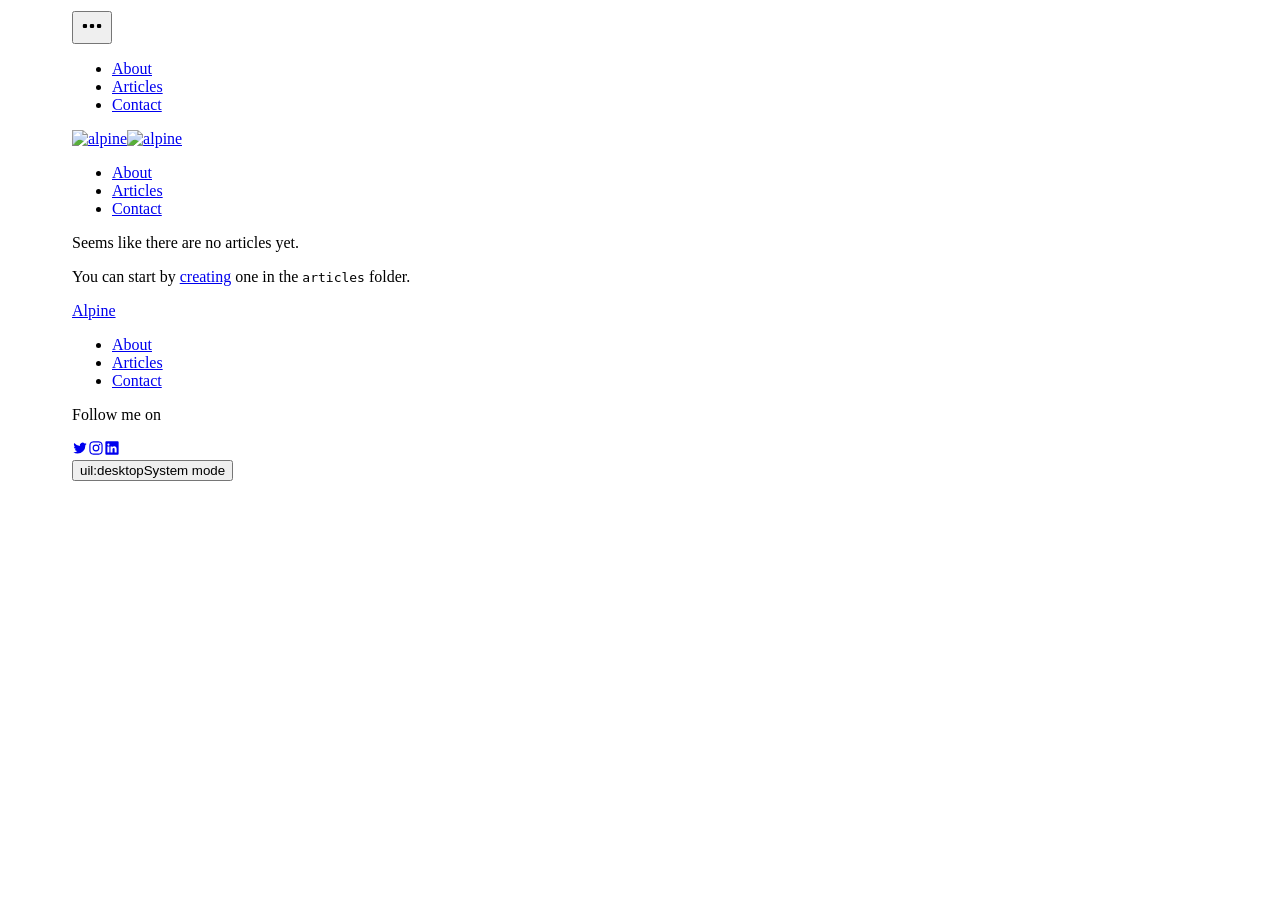
==== articles/index.html @ 595b664c "Deploying to gh-pages from @ NYT92/nyt92-blog@f81ff44492c9b0be1304a01fb193e4f6da4c3425 🚀" ====
<!DOCTYPE html>
<html lang="en">
<head><meta charset="utf-8">
<title>Articles</title>
<meta name="viewport" content="width=device-width, initial-scale=1">
<meta name="twitter:card" content="summary_large_image">
<meta name="description" content="The minimalist blog theme">
<meta property="og:description" content="The minimalist blog theme">
<meta property="og:image" content="/social-card-preview.png">
<meta property="og:image:width" content="400">
<meta property="og:image:height" content="300">
<meta property="og:image:alt" content="An image showcasing my project.">
<meta property="og:title" content="Articles"><link rel="preload" as="fetch" crossorigin="anonymous" href="/articles/_payload.json"><style id="pinceau-theme">@media { :root {--pinceau-mq: initial; --alpine-readableLine: 68ch;--alpine-backdrop-backgroundColor: #f4f4f5b3;--prose-code-inline-padding: 0.2rem 0.375rem 0.2rem 0.375rem;--prose-code-block-backdropFilter: contrast(1);--prose-code-block-border-style: solid;--prose-code-block-border-width: 1px;--prose-tbody-tr-borderBottom-style: dashed;--prose-tbody-tr-borderBottom-width: 1px;--prose-th-textAlign: inherit;--prose-thead-borderBottom-style: solid;--prose-thead-borderBottom-width: 1px;--prose-thead-border-style: solid;--prose-thead-border-width: 0px;--prose-table-textAlign: start;--prose-hr-width: 1px;--prose-hr-style: solid;--prose-li-listStylePosition: outside;--prose-ol-li-markerColor: currentColor;--prose-ol-paddingInlineStart: 21px;--prose-ol-listStyleType: decimal;--prose-ul-li-markerColor: currentColor;--prose-ul-paddingInlineStart: 21px;--prose-ul-listStyleType: disc;--prose-blockquote-border-style: solid;--prose-blockquote-border-width: 4px;--prose-blockquote-quotes: '201C' '201D' '2018' '2019';--prose-blockquote-paddingInlineStart: 24px;--prose-a-code-color-hover: currentColor;--prose-a-code-color-static: currentColor;--prose-a-hasCode-borderBottom: none;--prose-a-border-distance: 2px;--prose-a-border-color-hover: currentColor;--prose-a-border-color-static: currentColor;--prose-a-border-style-hover: solid;--prose-a-border-style-static: dashed;--prose-a-border-width: 1px;--prose-a-color-static: inherit;--prose-a-textDecoration: none;--prose-h6-margin: 3rem 0 2rem;--prose-h5-margin: 3rem 0 2rem;--prose-h4-margin: 3rem 0 2rem;--prose-h3-margin: 3rem 0 2rem;--prose-h2-margin: 3rem 0 2rem;--prose-h1-margin: 0 0 2rem;--prose-p-fontSize: 18px;--typography-lead-loose: 2;--typography-lead-relaxed: 1.625;--typography-lead-normal: 1.5;--typography-lead-snug: 1.375;--typography-lead-tight: 1.25;--typography-lead-none: 1;--typography-lead-10: 2.5rem;--typography-lead-9: 2.25rem;--typography-lead-8: 2rem;--typography-lead-7: 1.75rem;--typography-lead-6: 1.5rem;--typography-lead-5: 1.25rem;--typography-lead-4: 1rem;--typography-lead-3: .75rem;--typography-lead-2: .5rem;--typography-lead-1: .025rem;--typography-fontWeight-black: 900;--typography-fontWeight-extrabold: 800;--typography-fontWeight-bold: 700;--typography-fontWeight-semibold: 600;--typography-fontWeight-medium: 500;--typography-fontWeight-normal: 400;--typography-fontWeight-light: 300;--typography-fontWeight-extralight: 200;--typography-fontWeight-thin: 100;--typography-fontSize-9xl: 128px;--typography-fontSize-8xl: 96px;--typography-fontSize-7xl: 72px;--typography-fontSize-6xl: 60px;--typography-fontSize-5xl: 48px;--typography-fontSize-4xl: 36px;--typography-fontSize-3xl: 30px;--typography-fontSize-2xl: 24px;--typography-fontSize-xl: 20px;--typography-fontSize-lg: 18px;--typography-fontSize-base: 16px;--typography-fontSize-sm: 14px;--typography-fontSize-xs: 12px;--typography-letterSpacing-wide: 0.025em;--typography-letterSpacing-tight: -0.025em;--typography-verticalMargin-base: 24px;--typography-verticalMargin-sm: 16px;--elements-border-secondary-hover: [object Object];--elements-backdrop-background: #fffc;--elements-backdrop-filter: saturate(200%) blur(20px);--elements-container-maxWidth: 64rem;--lead-loose: 2;--lead-relaxed: 1.625;--lead-normal: 1.5;--lead-snug: 1.375;--lead-tight: 1.25;--lead-none: 1;--lead-10: 2.5rem;--lead-9: 2.25rem;--lead-8: 2rem;--lead-7: 1.75rem;--lead-6: 1.5rem;--lead-5: 1.25rem;--lead-4: 1rem;--lead-3: .75rem;--lead-2: .5rem;--lead-1: .025rem;--letterSpacing-widest: 0.1em;--letterSpacing-wider: 0.05em;--letterSpacing-wide: 0.025em;--letterSpacing-normal: 0em;--letterSpacing-tight: -0.025em;--letterSpacing-tighter: -0.05em;--fontSize-9xl: 8rem;--fontSize-8xl: 6rem;--fontSize-7xl: 4.5rem;--fontSize-6xl: 3.75rem;--fontSize-5xl: 3rem;--fontSize-4xl: 2.25rem;--fontSize-3xl: 1.875rem;--fontSize-2xl: 1.5rem;--fontSize-xl: 1.25rem;--fontSize-lg: 1.125rem;--fontSize-base: 1rem;--fontSize-sm: 0.875rem;--fontSize-xs: 0.75rem;--fontWeight-black: 900;--fontWeight-extrabold: 800;--fontWeight-bold: 700;--fontWeight-semibold: 600;--fontWeight-medium: 500;--fontWeight-normal: 400;--fontWeight-light: 300;--fontWeight-extralight: 200;--fontWeight-thin: 100;--font-mono: ui-monospace, SFMono-Regular, Menlo, Monaco, Consolas, Liberation Mono, Courier New, monospace;--font-serif: ui-serif, Georgia, Cambria, Times New Roman, Times, serif;--font-sans: ui-sans-serif, system-ui, -apple-system, BlinkMacSystemFont, Segoe UI, Roboto, Helvetica Neue, Arial, Noto Sans, sans-serif, Apple Color Emoji, Segoe UI Emoji, Segoe UI Symbol, Noto Color Emoji;--opacity-total: 1;--opacity-high: 0.8;--opacity-medium: 0.5;--opacity-soft: 0.3;--opacity-light: 0.15;--opacity-bright: 0.1;--opacity-noOpacity: 0;--borderWidth-lg: 3px;--borderWidth-md: 2px;--borderWidth-sm: 1px;--borderWidth-noBorder: 0;--space-rem-875: 0.875rem;--space-rem-625: 0.625rem;--space-rem-375: 0.375rem;--space-rem-125: 0.125rem;--space-px: 1px;--space-128: 32rem;--space-96: 24rem;--space-80: 20rem;--space-72: 18rem;--space-64: 16rem;--space-60: 15rem;--space-56: 14rem;--space-52: 13rem;--space-48: 12rem;--space-44: 11rem;--space-40: 10rem;--space-36: 9rem;--space-32: 8rem;--space-28: 7rem;--space-24: 6rem;--space-20: 5rem;--space-16: 4rem;--space-14: 3.5rem;--space-12: 3rem;--space-11: 2.75rem;--space-10: 2.5rem;--space-9: 2.25rem;--space-8: 2rem;--space-7: 1.75rem;--space-6: 1.5rem;--space-5: 1.25rem;--space-4: 1rem;--space-3: 0.75rem;--space-2: 0.5rem;--space-1: 0.25rem;--space-0: 0px;--size-full: 100%;--size-7xl: 80rem;--size-6xl: 72rem;--size-5xl: 64rem;--size-4xl: 56rem;--size-3xl: 48rem;--size-2xl: 42rem;--size-xl: 36rem;--size-lg: 32rem;--size-md: 28rem;--size-sm: 24rem;--size-xs: 20rem;--size-200: 200px;--size-104: 104px;--size-80: 80px;--size-64: 64px;--size-56: 56px;--size-48: 48px;--size-40: 40px;--size-32: 32px;--size-24: 24px;--size-20: 20px;--size-16: 16px;--size-12: 12px;--size-8: 8px;--size-6: 6px;--size-4: 4px;--size-2: 2px;--size-0: 0px;--radii-full: 9999px;--radii-3xl: 1.75rem;--radii-2xl: 1.5rem;--radii-xl: 1rem;--radii-lg: 0.75rem;--radii-md: 0.5rem;--radii-sm: 0.375rem;--radii-xs: 0.25rem;--radii-2xs: 0.125rem;--radii-none: 0px;--shadow-none: 0px 0px 0px 0px transparent;--shadow-lg: 0px 10px 15px -3px #000000, 0px 4px 6px -4px #000000;--shadow-md: 0px 4px 6px -1px #000000, 0px 2px 4px -2px #000000;--shadow-sm: 0px 1px 3px 0px #000000, 0px 1px 2px -1px #000000;--shadow-xs: 0px 1px 2px 0px #000000;--height-screen: 100vh;--width-screen: 100vw;--color-primary-900: #002e38;--color-primary-800: #005c70;--color-primary-700: #008aa9;--color-primary-600: #00b9e1;--color-primary-500: #1ad6ff;--color-primary-400: #40ddff;--color-primary-300: #66e4ff;--color-primary-200: #8deaff;--color-primary-100: #b3f1ff;--color-primary-50: #d9f8ff;--color-ruby-900: #380011;--color-ruby-800: #700021;--color-ruby-700: #a90032;--color-ruby-600: #e10043;--color-ruby-500: #ff1a5e;--color-ruby-400: #ff4079;--color-ruby-300: #ff6694;--color-ruby-200: #ff8dae;--color-ruby-100: #ffb3c9;--color-ruby-50: #ffd9e4;--color-pink-900: #380025;--color-pink-800: #70004b;--color-pink-700: #a90070;--color-pink-600: #e10095;--color-pink-500: #ff1ab2;--color-pink-400: #ff40bf;--color-pink-300: #ff66cc;--color-pink-200: #ff8dd8;--color-pink-100: #ffb3e5;--color-pink-50: #ffd9f2;--color-purple-900: #190038;--color-purple-800: #330070;--color-purple-700: #4c00a9;--color-purple-600: #6500e1;--color-purple-500: #811aff;--color-purple-400: #9640ff;--color-purple-300: #ab66ff;--color-purple-200: #c08dff;--color-purple-100: #d5b3ff;--color-purple-50: #ead9ff;--color-royalblue-900: #0b0531;--color-royalblue-800: #160a62;--color-royalblue-700: #211093;--color-royalblue-600: #2c15c4;--color-royalblue-500: #4127e8;--color-royalblue-400: #614bec;--color-royalblue-300: #806ff0;--color-royalblue-200: #a093f3;--color-royalblue-100: #c0b7f7;--color-royalblue-50: #dfdbfb;--color-indigoblue-900: #001238;--color-indigoblue-800: #002370;--color-indigoblue-700: #0035a9;--color-indigoblue-600: #0047e1;--color-indigoblue-500: #1a62ff;--color-indigoblue-400: #407cff;--color-indigoblue-300: #6696ff;--color-indigoblue-200: #8db0ff;--color-indigoblue-100: #b3cbff;--color-indigoblue-50: #d9e5ff;--color-blue-900: #002438;--color-blue-800: #004870;--color-blue-700: #006ca9;--color-blue-600: #0090e1;--color-blue-500: #1aadff;--color-blue-400: #40bbff;--color-blue-300: #66c8ff;--color-blue-200: #8dd6ff;--color-blue-100: #b3e4ff;--color-blue-50: #d9f1ff;--color-lightblue-900: #002e38;--color-lightblue-800: #005c70;--color-lightblue-700: #008aa9;--color-lightblue-600: #00b9e1;--color-lightblue-500: #1ad6ff;--color-lightblue-400: #40ddff;--color-lightblue-300: #66e4ff;--color-lightblue-200: #8deaff;--color-lightblue-100: #b3f1ff;--color-lightblue-50: #d9f8ff;--color-teal-900: #062a28;--color-teal-800: #0b544f;--color-teal-700: #117d77;--color-teal-600: #16a79e;--color-teal-500: #1cd1c6;--color-teal-400: #36e4da;--color-teal-300: #5fe9e1;--color-teal-200: #87efe9;--color-teal-100: #aff4f0;--color-teal-50: #d7faf8;--color-pear-900: #2a2b09;--color-pear-800: #545512;--color-pear-700: #7e801b;--color-pear-600: #a8aa24;--color-pear-500: #d0d32f;--color-pear-400: #d8da52;--color-pear-300: #e0e274;--color-pear-200: #e8e997;--color-pear-100: #eff0ba;--color-pear-50: #f7f8dc;--color-red-900: #380300;--color-red-800: #700700;--color-red-700: #a90a00;--color-red-600: #e10e00;--color-red-500: #ff281a;--color-red-400: #ff4c40;--color-red-300: #ff7066;--color-red-200: #ff948d;--color-red-100: #ffb7b3;--color-red-50: #ffdbd9;--color-orange-900: #381800;--color-orange-800: #702f00;--color-orange-700: #a94700;--color-orange-600: #e15e00;--color-orange-500: #ff7a1a;--color-orange-400: #ff9040;--color-orange-300: #ffa666;--color-orange-200: #ffbd8d;--color-orange-100: #ffd3b3;--color-orange-50: #ffe9d9;--color-yellow-900: #362b03;--color-yellow-800: #6d5605;--color-yellow-700: #a38108;--color-yellow-600: #daac0a;--color-yellow-500: #f5c828;--color-yellow-400: #f7d14c;--color-yellow-300: #f8da70;--color-yellow-200: #fae393;--color-yellow-100: #fcedb7;--color-yellow-50: #fdf6db;--color-green-900: #003f25;--color-green-800: #005e38;--color-green-700: #007e4a;--color-green-600: #009d5d;--color-green-500: #00bd6f;--color-green-400: #00dc82;--color-green-300: #30ffaa;--color-green-200: #83ffcc;--color-green-100: #acffdd;--color-green-50: #d6ffee;--color-gray-900: #18181B;--color-gray-800: #27272A;--color-gray-700: #3f3f46;--color-gray-600: #52525B;--color-gray-500: #71717A;--color-gray-400: #a1a1aa;--color-gray-300: #D4d4d8;--color-gray-200: #e4e4e7;--color-gray-100: #f4f4f5;--color-gray-50: #fafafa;--color-black: #0c0c0d;--color-white: #FFFFFF;--media-portrait: only screen and (orientation: portrait);--media-landscape: only screen and (orientation: landscape);--media-rm: (prefers-reduced-motion: reduce);--media-2xl: (min-width: 1536px);--media-xl: (min-width: 1280px);--media-lg: (min-width: 1024px);--media-md: (min-width: 768px);--media-sm: (min-width: 640px);--media-xs: (min-width: 475px);--alpine-body-color: var(--color-gray-800);--alpine-body-backgroundColor: var(--color-white);--prose-code-inline-fontWeight: var(--typography-fontWeight-normal);--prose-code-inline-fontSize: var(--typography-fontSize-sm);--prose-code-inline-borderRadius: var(--radii-xs);--prose-code-block-pre-padding: var(--typography-verticalMargin-sm);--prose-code-block-margin: var(--typography-verticalMargin-base) 0;--prose-code-block-fontSize: var(--typography-fontSize-sm);--prose-tbody-code-inline-fontSize: var(--typography-fontSize-sm);--prose-tbody-td-padding: var(--typography-verticalMargin-sm);--prose-th-fontWeight: var(--typography-fontWeight-semibold);--prose-th-padding: 0 var(--typography-verticalMargin-sm) var(--typography-verticalMargin-sm) var(--typography-verticalMargin-sm);--prose-table-lineHeight: var(--typography-lead-6);--prose-table-fontSize: var(--typography-fontSize-sm);--prose-table-margin: var(--typography-verticalMargin-base) 0;--prose-hr-margin: var(--typography-verticalMargin-base) 0;--prose-li-margin: var(--typography-verticalMargin-sm) 0;--prose-ol-margin: var(--typography-verticalMargin-base) 0;--prose-ul-margin: var(--typography-verticalMargin-base) 0;--prose-blockquote-margin: var(--typography-verticalMargin-base) 0;--prose-a-code-border-style: var(--prose-a-border-style-static);--prose-a-code-border-width: var(--prose-a-border-width);--prose-a-fontWeight: var(--typography-fontWeight-medium);--prose-img-margin: var(--typography-verticalMargin-base) 0;--prose-strong-fontWeight: var(--typography-fontWeight-semibold);--prose-h6-iconSize: var(--typography-fontSize-base);--prose-h6-fontWeight: var(--typography-fontWeight-semibold);--prose-h6-lineHeight: var(--typography-lead-normal);--prose-h6-fontSize: var(--typography-fontSize-lg);--prose-h5-iconSize: var(--typography-fontSize-lg);--prose-h5-fontWeight: var(--typography-fontWeight-semibold);--prose-h5-lineHeight: var(--typography-lead-snug);--prose-h5-fontSize: var(--typography-fontSize-xl);--prose-h4-iconSize: var(--typography-fontSize-lg);--prose-h4-letterSpacing: var(--typography-letterSpacing-tight);--prose-h4-fontWeight: var(--typography-fontWeight-semibold);--prose-h4-lineHeight: var(--typography-lead-snug);--prose-h4-fontSize: var(--typography-fontSize-2xl);--prose-h3-iconSize: var(--typography-fontSize-xl);--prose-h3-letterSpacing: var(--typography-letterSpacing-tight);--prose-h3-fontWeight: var(--typography-fontWeight-semibold);--prose-h3-lineHeight: var(--typography-lead-snug);--prose-h3-fontSize: var(--typography-fontSize-3xl);--prose-h2-iconSize: var(--typography-fontSize-2xl);--prose-h2-letterSpacing: var(--typography-letterSpacing-tight);--prose-h2-fontWeight: var(--typography-fontWeight-semibold);--prose-h2-lineHeight: var(--typography-lead-tight);--prose-h2-fontSize: var(--typography-fontSize-4xl);--prose-h1-iconSize: var(--typography-fontSize-3xl);--prose-h1-letterSpacing: var(--typography-letterSpacing-tight);--prose-h1-fontWeight: var(--typography-fontWeight-bold);--prose-h1-lineHeight: var(--typography-lead-tight);--prose-h1-fontSize: var(--typography-fontSize-5xl);--prose-p-br-margin: var(--typography-verticalMargin-base) 0 0 0;--prose-p-margin: var(--typography-verticalMargin-base) 0;--prose-p-lineHeight: var(--typography-lead-normal);--typography-color-primary-900: var(--color-primary-900);--typography-color-primary-800: var(--color-primary-800);--typography-color-primary-700: var(--color-primary-700);--typography-color-primary-600: var(--color-primary-600);--typography-color-primary-500: var(--color-primary-500);--typography-color-primary-400: var(--color-primary-400);--typography-color-primary-300: var(--color-primary-300);--typography-color-primary-200: var(--color-primary-200);--typography-color-primary-100: var(--color-primary-100);--typography-color-primary-50: var(--color-primary-50);--typography-font-code: var(--font-mono);--typography-font-body: var(--font-sans);--typography-font-display: var(--font-sans);--typography-body-backgroundColor: var(--color-white);--typography-body-color: var(--color-black);--elements-state-danger-borderColor-secondary: var(--color-red-200);--elements-state-danger-borderColor-primary: var(--color-red-100);--elements-state-danger-backgroundColor-secondary: var(--color-red-100);--elements-state-danger-backgroundColor-primary: var(--color-red-50);--elements-state-danger-color-secondary: var(--color-red-600);--elements-state-danger-color-primary: var(--color-red-500);--elements-state-warning-borderColor-secondary: var(--color-yellow-200);--elements-state-warning-borderColor-primary: var(--color-yellow-100);--elements-state-warning-backgroundColor-secondary: var(--color-yellow-100);--elements-state-warning-backgroundColor-primary: var(--color-yellow-50);--elements-state-warning-color-secondary: var(--color-yellow-700);--elements-state-warning-color-primary: var(--color-yellow-600);--elements-state-success-borderColor-secondary: var(--color-green-200);--elements-state-success-borderColor-primary: var(--color-green-100);--elements-state-success-backgroundColor-secondary: var(--color-green-100);--elements-state-success-backgroundColor-primary: var(--color-green-50);--elements-state-success-color-secondary: var(--color-green-600);--elements-state-success-color-primary: var(--color-green-500);--elements-state-info-borderColor-secondary: var(--color-blue-200);--elements-state-info-borderColor-primary: var(--color-blue-100);--elements-state-info-backgroundColor-secondary: var(--color-blue-100);--elements-state-info-backgroundColor-primary: var(--color-blue-50);--elements-state-info-color-secondary: var(--color-blue-600);--elements-state-info-color-primary: var(--color-blue-500);--elements-state-primary-borderColor-secondary: var(--color-primary-200);--elements-state-primary-borderColor-primary: var(--color-primary-100);--elements-state-primary-backgroundColor-secondary: var(--color-primary-100);--elements-state-primary-backgroundColor-primary: var(--color-primary-50);--elements-state-primary-color-secondary: var(--color-primary-700);--elements-state-primary-color-primary: var(--color-primary-600);--elements-surface-secondary-backgroundColor: var(--color-gray-200);--elements-surface-primary-backgroundColor: var(--color-gray-100);--elements-surface-background-base: var(--color-gray-100);--elements-border-secondary-static: var(--color-gray-200);--elements-border-primary-hover: var(--color-gray-200);--elements-border-primary-static: var(--color-gray-100);--elements-container-padding-md: var(--space-16);--elements-container-padding-sm: var(--space-12);--elements-container-padding-xs: var(--space-8);--elements-container-padding-mobile: var(--space-6);--elements-text-secondary-color-hover: var(--color-gray-700);--elements-text-secondary-color-static: var(--color-gray-500);--elements-text-primary-color-static: var(--color-gray-900);--text-6xl-lineHeight: var(--lead-none);--text-6xl-fontSize: var(--fontSize-6xl);--text-5xl-lineHeight: var(--lead-none);--text-5xl-fontSize: var(--fontSize-5xl);--text-4xl-lineHeight: var(--lead-10);--text-4xl-fontSize: var(--fontSize-4xl);--text-3xl-lineHeight: var(--lead-9);--text-3xl-fontSize: var(--fontSize-3xl);--text-2xl-lineHeight: var(--lead-8);--text-2xl-fontSize: var(--fontSize-2xl);--text-xl-lineHeight: var(--lead-7);--text-xl-fontSize: var(--fontSize-xl);--text-lg-lineHeight: var(--lead-7);--text-lg-fontSize: var(--fontSize-lg);--text-base-lineHeight: var(--lead-6);--text-base-fontSize: var(--fontSize-base);--text-sm-lineHeight: var(--lead-5);--text-sm-fontSize: var(--fontSize-sm);--text-xs-lineHeight: var(--lead-4);--text-xs-fontSize: var(--fontSize-xs);--shadow-2xl: 0px 25px 50px -12px var(--color-gray-900);--shadow-xl: 0px 20px 25px -5px var(--color-gray-400), 0px 8px 10px -6px #000000;--color-secondary-900: var(--color-gray-900);--color-secondary-800: var(--color-gray-800);--color-secondary-700: var(--color-gray-700);--color-secondary-600: var(--color-gray-600);--color-secondary-500: var(--color-gray-500);--color-secondary-400: var(--color-gray-400);--color-secondary-300: var(--color-gray-300);--color-secondary-200: var(--color-gray-200);--color-secondary-100: var(--color-gray-100);--color-secondary-50: var(--color-gray-50);--prose-a-code-background-hover: var(--typography-color-primary-50);--prose-a-code-border-color-hover: var(--typography-color-primary-500);--prose-a-color-hover: var(--typography-color-primary-500);--typography-color-secondary-900: var(--color-secondary-900);--typography-color-secondary-800: var(--color-secondary-800);--typography-color-secondary-700: var(--color-secondary-700);--typography-color-secondary-600: var(--color-secondary-600);--typography-color-secondary-500: var(--color-secondary-500);--typography-color-secondary-400: var(--color-secondary-400);--typography-color-secondary-300: var(--color-secondary-300);--typography-color-secondary-200: var(--color-secondary-200);--typography-color-secondary-100: var(--color-secondary-100);--typography-color-secondary-50: var(--color-secondary-50);--prose-code-inline-backgroundColor: var(--typography-color-secondary-100);--prose-code-inline-color: var(--typography-color-secondary-700);--prose-code-block-backgroundColor: var(--typography-color-secondary-100);--prose-code-block-color: var(--typography-color-secondary-700);--prose-code-block-border-color: var(--typography-color-secondary-200);--prose-tbody-tr-borderBottom-color: var(--typography-color-secondary-200);--prose-th-color: var(--typography-color-secondary-600);--prose-thead-borderBottom-color: var(--typography-color-secondary-200);--prose-thead-border-color: var(--typography-color-secondary-300);--prose-hr-color: var(--typography-color-secondary-200);--prose-blockquote-border-color: var(--typography-color-secondary-200);--prose-blockquote-color: var(--typography-color-secondary-500);--prose-a-code-border-color-static: var(--typography-color-secondary-400); } }@media { :root.dark {--pinceau-mq: dark; --alpine-backdrop-backgroundColor: #18181bb3;--prose-code-block-backdropFilter: contrast(1);--prose-ol-li-markerColor: currentColor;--prose-ul-li-markerColor: currentColor;--prose-a-code-color-hover: currentColor;--prose-a-code-color-static: currentColor;--prose-a-border-color-hover: currentColor;--prose-a-border-color-static: currentColor;--prose-a-color-static: inherit;--elements-backdrop-background: #0c0d0ccc;--alpine-body-color: var(--color-gray-200);--alpine-body-backgroundColor: var(--color-black);--typography-body-backgroundColor: var(--color-black);--typography-body-color: var(--color-white);--elements-state-danger-borderColor-secondary: var(--color-red-700);--elements-state-danger-borderColor-primary: var(--color-red-800);--elements-state-danger-backgroundColor-secondary: var(--color-red-800);--elements-state-danger-backgroundColor-primary: var(--color-red-900);--elements-state-danger-color-secondary: var(--color-red-200);--elements-state-danger-color-primary: var(--color-red-300);--elements-state-warning-borderColor-secondary: var(--color-yellow-700);--elements-state-warning-borderColor-primary: var(--color-yellow-800);--elements-state-warning-backgroundColor-secondary: var(--color-yellow-800);--elements-state-warning-backgroundColor-primary: var(--color-yellow-900);--elements-state-warning-color-secondary: var(--color-yellow-200);--elements-state-warning-color-primary: var(--color-yellow-400);--elements-state-success-borderColor-secondary: var(--color-green-700);--elements-state-success-borderColor-primary: var(--color-green-800);--elements-state-success-backgroundColor-secondary: var(--color-green-800);--elements-state-success-backgroundColor-primary: var(--color-green-900);--elements-state-success-color-secondary: var(--color-green-200);--elements-state-success-color-primary: var(--color-green-400);--elements-state-info-borderColor-secondary: var(--color-blue-700);--elements-state-info-borderColor-primary: var(--color-blue-800);--elements-state-info-backgroundColor-secondary: var(--color-blue-800);--elements-state-info-backgroundColor-primary: var(--color-blue-900);--elements-state-info-color-secondary: var(--color-blue-200);--elements-state-info-color-primary: var(--color-blue-400);--elements-state-primary-borderColor-secondary: var(--color-primary-700);--elements-state-primary-borderColor-primary: var(--color-primary-800);--elements-state-primary-backgroundColor-secondary: var(--color-primary-800);--elements-state-primary-backgroundColor-primary: var(--color-primary-900);--elements-state-primary-color-secondary: var(--color-primary-200);--elements-state-primary-color-primary: var(--color-primary-400);--elements-surface-secondary-backgroundColor: var(--color-gray-800);--elements-surface-primary-backgroundColor: var(--color-gray-900);--elements-surface-background-base: var(--color-gray-900);--elements-border-secondary-static: var(--color-gray-800);--elements-border-primary-hover: var(--color-gray-800);--elements-border-primary-static: var(--color-gray-900);--elements-text-secondary-color-hover: var(--color-gray-200);--elements-text-secondary-color-static: var(--color-gray-400);--elements-text-primary-color-static: var(--color-gray-50);--prose-a-code-background-hover: var(--typography-color-primary-900);--prose-a-code-border-color-hover: var(--typography-color-primary-600);--prose-a-color-hover: var(--typography-color-primary-400);--prose-code-inline-backgroundColor: var(--typography-color-secondary-800);--prose-code-inline-color: var(--typography-color-secondary-200);--prose-code-block-backgroundColor: var(--typography-color-secondary-900);--prose-code-block-color: var(--typography-color-secondary-200);--prose-code-block-border-color: var(--typography-color-secondary-800);--prose-tbody-tr-borderBottom-color: var(--typography-color-secondary-800);--prose-th-color: var(--typography-color-secondary-400);--prose-thead-borderBottom-color: var(--typography-color-secondary-800);--prose-thead-border-color: var(--typography-color-secondary-600);--prose-hr-color: var(--typography-color-secondary-800);--prose-blockquote-border-color: var(--typography-color-secondary-700);--prose-blockquote-color: var(--typography-color-secondary-400);--prose-a-code-border-color-static: var(--typography-color-secondary-600); } }</style><style id="pinceau-runtime-hydratable">@media{.phy[--]{--puid:sjtDl_-v;}.pv-2b4LiJ{max-width:var(--elements-container-maxWidth);padding-left:var(--elements-container-padding-mobile);padding-right:var(--elements-container-padding-mobile);}@media (min-width: 475px){.pv-2b4LiJ{padding-left:var(--elements-container-padding-xs);padding-right:var(--elements-container-padding-xs);}}@media (min-width: 640px){.pv-2b4LiJ{padding-left:var(--elements-container-padding-sm);padding-right:var(--elements-container-padding-sm);}}@media (min-width: 768px){.pv-2b4LiJ{padding-left:var(--elements-container-padding-md);padding-right:var(--elements-container-padding-md);}}} </style><link rel="modulepreload" as="script" crossorigin href="/_nuxt/entry.087acca2.js"><link rel="preload" as="style" href="/_nuxt/entry.2b709d1c.css"><link rel="modulepreload" as="script" crossorigin href="/_nuxt/NuxtImg.f93beaf5.js"><link rel="modulepreload" as="script" crossorigin href="/_nuxt/document-driven.d41f32f4.js"><link rel="modulepreload" as="script" crossorigin href="/_nuxt/DocumentDrivenEmpty.b164e265.js"><link rel="modulepreload" as="script" crossorigin href="/_nuxt/ContentRenderer.288f48d2.js"><link rel="modulepreload" as="script" crossorigin href="/_nuxt/ContentRendererMarkdown.8aadd7ac.js"><link rel="modulepreload" as="script" crossorigin href="/_nuxt/DocumentDrivenNotFound.c9d8acd5.js"><link rel="preload" as="style" href="/_nuxt/DocumentDrivenNotFound.aa939160.css"><link rel="modulepreload" as="script" crossorigin href="/_nuxt/page.d63d601e.js"><link rel="modulepreload" as="script" crossorigin href="/_nuxt/ArticlesList.c713c415.js"><link rel="preload" as="style" href="/_nuxt/ArticlesList.e80b7ae7.css"><link rel="modulepreload" as="script" crossorigin href="/_nuxt/ArticlesListItem.11953e4e.js"><link rel="preload" as="style" href="/_nuxt/ArticlesListItem.ad08ebb7.css"><link rel="modulepreload" as="script" crossorigin href="/_nuxt/date.824a539b.js"><link rel="modulepreload" as="script" crossorigin href="/_nuxt/ProseA.49a6e621.js"><link rel="preload" as="style" href="/_nuxt/ProseA.baee409d.css"><link rel="modulepreload" as="script" crossorigin href="/_nuxt/ProseCodeInline.9369adcc.js"><link rel="preload" as="style" href="/_nuxt/ProseCodeInline.873c7ac7.css"><link rel="modulepreload" as="script" crossorigin href="/_nuxt/asyncData.33a478d1.js"><link rel="prefetch" as="style" href="/_nuxt/article.06aa1a19.css"><link rel="prefetch" as="script" crossorigin href="/_nuxt/article.9cc7c12f.js"><link rel="prefetch" as="script" crossorigin href="/_nuxt/default.3edde738.js"><link rel="prefetch" as="script" crossorigin href="/_nuxt/client-db.df5915a1.js"><link rel="prefetch" as="script" crossorigin href="/_nuxt/debug.daa4656d.js"><link rel="prefetch" as="style" href="/_nuxt/useStudio.a92b5f33.css"><link rel="prefetch" as="script" crossorigin href="/_nuxt/useStudio.a6c77cdc.js"><link rel="prefetch" as="style" href="/_nuxt/error-404.7910d5ca.css"><link rel="prefetch" as="script" crossorigin href="/_nuxt/error-404.27f7be10.js"><link rel="prefetch" as="style" href="/_nuxt/error-500.1db01289.css"><link rel="prefetch" as="script" crossorigin href="/_nuxt/error-500.722c6f3b.js"><link rel="stylesheet" href="/_nuxt/entry.2b709d1c.css"><link rel="stylesheet" href="/_nuxt/DocumentDrivenNotFound.aa939160.css"><link rel="stylesheet" href="/_nuxt/ArticlesList.e80b7ae7.css"><link rel="stylesheet" href="/_nuxt/ArticlesListItem.ad08ebb7.css"><link rel="stylesheet" href="/_nuxt/ProseA.baee409d.css"><link rel="stylesheet" href="/_nuxt/ProseCodeInline.873c7ac7.css"><script>"use strict";(()=>{const a=window,e=document.documentElement,m=["dark","light"],c=window.localStorage.getItem("nuxt-color-mode")||"system";let n=c==="system"?f():c;const l=e.getAttribute("data-color-mode-forced");l&&(n=l),i(n),a["__NUXT_COLOR_MODE__"]={preference:c,value:n,getColorScheme:f,addColorScheme:i,removeColorScheme:d};function i(o){const t=""+o+"",s="";e.classList?e.classList.add(t):e.className+=" "+t,s&&e.setAttribute("data-"+s,o)}function d(o){const t=""+o+"",s="";e.classList?e.classList.remove(t):e.className=e.className.replace(new RegExp(t,"g"),""),s&&e.removeAttribute("data-"+s)}function r(o){return a.matchMedia("(prefers-color-scheme"+o+")")}function f(){if(a.matchMedia&&r("").media!=="not all"){for(const o of m)if(r(":"+o).matches)return o}return"light"}})();
</script></head>
<body ><div id="__nuxt"><div class="container pv-2b4LiJ pc-sjtDl_ app-layout" data-v-93c22c3b data-v-6d327d86><!--[--><div class="nuxt-progress" style="width:0%;height:3px;opacity:0;background-size:Infinity% auto;" data-v-93c22c3b></div><header class="right" data-v-93c22c3b data-v-ebfd1e7c><div class="menu" data-v-ebfd1e7c><button aria-label="Navigation Menu" data-v-ebfd1e7c><svg width="24" height="24" viewBox="0 0 68 68" fill="currentColor" xmlns="http://www.w3.org/2000/svg" data-v-ebfd1e7c><path d="M8 34C8 32.1362 8 31.2044 8.30448 30.4693C8.71046 29.4892 9.48915 28.7105 10.4693 28.3045C11.2044 28 12.1362 28 14 28C15.8638 28 16.7956 28 17.5307 28.3045C18.5108 28.7105 19.2895 29.4892 19.6955 30.4693C20 31.2044 20 32.1362 20 34C20 35.8638 20 36.7956 19.6955 37.5307C19.2895 38.5108 18.5108 39.2895 17.5307 39.6955C16.7956 40 15.8638 40 14 40C12.1362 40 11.2044 40 10.4693 39.6955C9.48915 39.2895 8.71046 38.5108 8.30448 37.5307C8 36.7956 8 35.8638 8 34Z" data-v-ebfd1e7c></path><path d="M28 34C28 32.1362 28 31.2044 28.3045 30.4693C28.7105 29.4892 29.4892 28.7105 30.4693 28.3045C31.2044 28 32.1362 28 34 28C35.8638 28 36.7956 28 37.5307 28.3045C38.5108 28.7105 39.2895 29.4892 39.6955 30.4693C40 31.2044 40 32.1362 40 34C40 35.8638 40 36.7956 39.6955 37.5307C39.2895 38.5108 38.5108 39.2895 37.5307 39.6955C36.7956 40 35.8638 40 34 40C32.1362 40 31.2044 40 30.4693 39.6955C29.4892 39.2895 28.7105 38.5108 28.3045 37.5307C28 36.7956 28 35.8638 28 34Z" data-v-ebfd1e7c></path><path d="M48 34C48 32.1362 48 31.2044 48.3045 30.4693C48.7105 29.4892 49.4892 28.7105 50.4693 28.3045C51.2044 28 52.1362 28 54 28C55.8638 28 56.7956 28 57.5307 28.3045C58.5108 28.7105 59.2895 29.4892 59.6955 30.4693C60 31.2044 60 32.1362 60 34C60 35.8638 60 36.7956 59.6955 37.5307C59.2895 38.5108 58.5108 39.2895 57.5307 39.6955C56.7956 40 55.8638 40 54 40C52.1362 40 51.2044 40 50.4693 39.6955C49.4892 39.2895 48.7105 38.5108 48.3045 37.5307C48 36.7956 48 35.8638 48 34Z" data-v-ebfd1e7c></path></svg></button></div><div class="overlay" data-v-ebfd1e7c><nav data-v-ebfd1e7c data-v-47e45ff0><ul data-v-47e45ff0><!--[--><li data-v-47e45ff0><a href="/" class="" data-v-47e45ff0><span class="underline-fx" data-v-47e45ff0></span> About</a></li><li data-v-47e45ff0><a aria-current="page" href="/articles" class="router-link-active router-link-exact-active" data-v-47e45ff0><span class="underline-fx" data-v-47e45ff0></span> Articles</a></li><li data-v-47e45ff0><a href="/contact" class="" data-v-47e45ff0><span class="underline-fx" data-v-47e45ff0></span> Contact</a></li><!--]--></ul></nav></div><div class="logo" data-v-ebfd1e7c><a href="/" class="" data-v-ebfd1e7c><img src="/logo-dark.svg" class="dark-img" alt="alpine" width="89" height="31" data-v-ebfd1e7c><img src="/logo.svg" class="light-img" alt="alpine" width="89" height="31" data-v-ebfd1e7c></a></div><div class="main-nav" data-v-ebfd1e7c><nav data-v-ebfd1e7c data-v-47e45ff0><ul data-v-47e45ff0><!--[--><li data-v-47e45ff0><a href="/" class="" data-v-47e45ff0><span class="underline-fx" data-v-47e45ff0></span> About</a></li><li data-v-47e45ff0><a aria-current="page" href="/articles" class="router-link-active router-link-exact-active" data-v-47e45ff0><span class="underline-fx" data-v-47e45ff0></span> Articles</a></li><li data-v-47e45ff0><a href="/contact" class="" data-v-47e45ff0><span class="underline-fx" data-v-47e45ff0></span> Contact</a></li><!--]--></ul></nav></div></header><!--[--><div class="document-driven-page"><main><!--[--><div><div class="articles-list" data-v-685376b2><div class="featured" data-v-685376b2><article class="featured" data-v-685376b2 data-v-d0dd2caf><div class="image" data-v-d0dd2caf><!----><a href="/articles/get-started" class="" data-v-d0dd2caf><img src="/articles/get-started.webp" alt="Get started with Alpine" width="16" height="9" data-v-d0dd2caf></a></div><div class="content" data-v-d0dd2caf><a href="/articles/get-started" class="headline" data-v-d0dd2caf><h1 data-v-d0dd2caf>Get started with Alpine</h1></a><p class="description" data-v-d0dd2caf>Creating a blog with Alpine is a command away, as well as deploying to many platforms.</p><time data-v-d0dd2caf>August 23, 2022</time></div></article></div><div class="layout" data-v-685376b2><!--[--><article class="" data-v-685376b2 data-v-d0dd2caf><div class="image" data-v-d0dd2caf><!----><a href="/articles/configure" class="" data-v-d0dd2caf><img src="/articles/configure-alpine.webp" alt="Configure Alpine" width="16" height="9" data-v-d0dd2caf></a></div><div class="content" data-v-d0dd2caf><a href="/articles/configure" class="headline" data-v-d0dd2caf><h1 data-v-d0dd2caf>Configure Alpine</h1></a><p class="description" data-v-d0dd2caf>Learn how to configure Alpine with the app.config.ts file.</p><time data-v-d0dd2caf>August 23, 2022</time></div></article><article class="" data-v-685376b2 data-v-d0dd2caf><div class="image" data-v-d0dd2caf><!----><a href="/articles/write-articles" class="" data-v-d0dd2caf><img src="/articles/write-articles.webp" alt="Write Articles" width="16" height="9" data-v-d0dd2caf></a></div><div class="content" data-v-d0dd2caf><a href="/articles/write-articles" class="headline" data-v-d0dd2caf><h1 data-v-d0dd2caf>Write Articles</h1></a><p class="description" data-v-d0dd2caf>Writing Markdown articles in Alpine is straightforward.</p><time data-v-d0dd2caf>August 23, 2022</time></div></article><article class="" data-v-685376b2 data-v-d0dd2caf><div class="image" data-v-d0dd2caf><!----><a href="/articles/design-tokens" class="" data-v-d0dd2caf><img src="/articles/design-tokens.webp" alt="Customize Alpine" width="16" height="9" data-v-d0dd2caf></a></div><div class="content" data-v-d0dd2caf><a href="/articles/design-tokens" class="headline" data-v-d0dd2caf><h1 data-v-d0dd2caf>Customize Alpine</h1></a><p class="description" data-v-d0dd2caf>Leverage the tokens.config.ts to give your identity to Alpine.</p><time data-v-d0dd2caf>August 23, 2022</time></div></article><!--]--></div></div></div><!--]--></main></div><!--]--><footer class="center" data-v-93c22c3b data-v-d63b5c07><a href="https://www.github.com/nuxt-themes/alpine" rel="noopener noreferrer" class="credits" data-v-d63b5c07>Alpine</a><div class="navigation" data-v-d63b5c07><nav data-v-d63b5c07 data-v-47e45ff0><ul data-v-47e45ff0><!--[--><li data-v-47e45ff0><a href="/" class="" data-v-47e45ff0><span class="underline-fx" data-v-47e45ff0></span> About</a></li><li data-v-47e45ff0><a aria-current="page" href="/articles" class="router-link-active router-link-exact-active" data-v-47e45ff0><span class="underline-fx" data-v-47e45ff0></span> Articles</a></li><li data-v-47e45ff0><a href="/contact" class="" data-v-47e45ff0><span class="underline-fx" data-v-47e45ff0></span> Contact</a></li><!--]--></ul></nav></div><p class="message" data-v-d63b5c07>Follow me on</p><div class="icons" data-v-d63b5c07><div class="social" data-v-d63b5c07><!--[--><a href="https://twitter.com/nuxtlabs" rel="noopener noreferrer" target="_blank" title="nuxtlabs" aria-label="nuxtlabs" data-v-ddf2f94a><svg xmlns="http://www.w3.org/2000/svg" xmlns:xlink="http://www.w3.org/1999/xlink" aria-hidden="true" role="img" class="icon" data-v-ddf2f94a style="" width="1em" height="1em" viewBox="0 0 24 24" data-v-121c6e7d><path fill="currentColor" d="M22 5.8a8.49 8.49 0 0 1-2.36.64a4.13 4.13 0 0 0 1.81-2.27a8.21 8.21 0 0 1-2.61 1a4.1 4.1 0 0 0-7 3.74a11.64 11.64 0 0 1-8.45-4.29a4.16 4.16 0 0 0-.55 2.07a4.09 4.09 0 0 0 1.82 3.41a4.05 4.05 0 0 1-1.86-.51v.05a4.1 4.1 0 0 0 3.3 4a3.93 3.93 0 0 1-1.1.17a4.9 4.9 0 0 1-.77-.07a4.11 4.11 0 0 0 3.83 2.84A8.22 8.22 0 0 1 3 18.34a7.93 7.93 0 0 1-1-.06a11.57 11.57 0 0 0 6.29 1.85A11.59 11.59 0 0 0 20 8.45v-.53a8.43 8.43 0 0 0 2-2.12Z"/></svg></a><a href="https://instagram.com/atinuxt" rel="noopener noreferrer" target="_blank" title="atinuxt" aria-label="atinuxt" data-v-ddf2f94a><svg xmlns="http://www.w3.org/2000/svg" xmlns:xlink="http://www.w3.org/1999/xlink" aria-hidden="true" role="img" class="icon" data-v-ddf2f94a style="" width="1em" height="1em" viewBox="0 0 24 24" data-v-121c6e7d><path fill="currentColor" d="M17.34 5.46a1.2 1.2 0 1 0 1.2 1.2a1.2 1.2 0 0 0-1.2-1.2Zm4.6 2.42a7.59 7.59 0 0 0-.46-2.43a4.94 4.94 0 0 0-1.16-1.77a4.7 4.7 0 0 0-1.77-1.15a7.3 7.3 0 0 0-2.43-.47C15.06 2 14.72 2 12 2s-3.06 0-4.12.06a7.3 7.3 0 0 0-2.43.47a4.78 4.78 0 0 0-1.77 1.15a4.7 4.7 0 0 0-1.15 1.77a7.3 7.3 0 0 0-.47 2.43C2 8.94 2 9.28 2 12s0 3.06.06 4.12a7.3 7.3 0 0 0 .47 2.43a4.7 4.7 0 0 0 1.15 1.77a4.78 4.78 0 0 0 1.77 1.15a7.3 7.3 0 0 0 2.43.47C8.94 22 9.28 22 12 22s3.06 0 4.12-.06a7.3 7.3 0 0 0 2.43-.47a4.7 4.7 0 0 0 1.77-1.15a4.85 4.85 0 0 0 1.16-1.77a7.59 7.59 0 0 0 .46-2.43c0-1.06.06-1.4.06-4.12s0-3.06-.06-4.12ZM20.14 16a5.61 5.61 0 0 1-.34 1.86a3.06 3.06 0 0 1-.75 1.15a3.19 3.19 0 0 1-1.15.75a5.61 5.61 0 0 1-1.86.34c-1 .05-1.37.06-4 .06s-3 0-4-.06a5.73 5.73 0 0 1-1.94-.3a3.27 3.27 0 0 1-1.1-.75a3 3 0 0 1-.74-1.15a5.54 5.54 0 0 1-.4-1.9c0-1-.06-1.37-.06-4s0-3 .06-4a5.54 5.54 0 0 1 .35-1.9A3 3 0 0 1 5 5a3.14 3.14 0 0 1 1.1-.8A5.73 5.73 0 0 1 8 3.86c1 0 1.37-.06 4-.06s3 0 4 .06a5.61 5.61 0 0 1 1.86.34a3.06 3.06 0 0 1 1.19.8a3.06 3.06 0 0 1 .75 1.1a5.61 5.61 0 0 1 .34 1.9c.05 1 .06 1.37.06 4s-.01 3-.06 4ZM12 6.87A5.13 5.13 0 1 0 17.14 12A5.12 5.12 0 0 0 12 6.87Zm0 8.46A3.33 3.33 0 1 1 15.33 12A3.33 3.33 0 0 1 12 15.33Z"/></svg></a><a href="https://www.linkedin.com/company/nuxtlabs" rel="noopener noreferrer" target="_blank" title="LinkedIn" aria-label="LinkedIn" data-v-ddf2f94a><svg xmlns="http://www.w3.org/2000/svg" xmlns:xlink="http://www.w3.org/1999/xlink" aria-hidden="true" role="img" class="icon" data-v-ddf2f94a style="" width="1em" height="1em" viewBox="0 0 24 24" data-v-121c6e7d><path fill="currentColor" d="M20.47 2H3.53a1.45 1.45 0 0 0-1.47 1.43v17.14A1.45 1.45 0 0 0 3.53 22h16.94a1.45 1.45 0 0 0 1.47-1.43V3.43A1.45 1.45 0 0 0 20.47 2ZM8.09 18.74h-3v-9h3ZM6.59 8.48a1.56 1.56 0 1 1 0-3.12a1.57 1.57 0 1 1 0 3.12Zm12.32 10.26h-3v-4.83c0-1.21-.43-2-1.52-2A1.65 1.65 0 0 0 12.85 13a2 2 0 0 0-.1.73v5h-3v-9h3V11a3 3 0 0 1 2.71-1.5c2 0 3.45 1.29 3.45 4.06Z"/></svg></a><!--]--></div><div class="color-mode-switch" data-v-d63b5c07><button aria-label="Color Mode" data-v-d63b5c07 data-v-693a1e33><span data-v-693a1e33></span></button></div></div></footer><!--]--></div></div><script type="application/json" id="__NUXT_DATA__" data-ssr="true" data-src="/articles/_payload.json">[{"state":1,"_errors":79,"serverRendered":51,"path":7,"prerenderedAt":-1},["Reactive",2],{"$sdd-pages":3,"$sdd-surrounds":29,"$sdd-globals":47,"$scolor-mode":49,"$sdd-navigation":52,"$sicons":70},["ShallowRef",4],["ShallowReactive",5],{"/articles":6},{"_path":7,"_dir":8,"_draft":9,"_partial":9,"_locale":8,"_empty":9,"title":10,"description":8,"layout":11,"body":12,"_type":24,"_id":25,"_source":26,"_file":27,"_extension":28},"/articles","",false,"Articles","page",{"type":13,"children":14,"toc":21},"root",[15],{"type":16,"tag":17,"props":18,"children":20},"element","articles-list",{"path":19},"articles",[],{"title":8,"searchDepth":22,"depth":22,"links":23},2,[],"markdown","content:2.articles.md","content","2.articles.md","md",["ShallowRef",30],["ShallowReactive",31],{"/articles":32},[33,42],{"_path":34,"_dir":8,"_draft":9,"_partial":9,"_locale":8,"_empty":9,"title":35,"description":36,"layout":37,"head":38,"_type":24,"_id":40,"_source":26,"_file":41,"_extension":28},"/","About","An open source blog theme powered by Nuxt.","default",{"title":39},"Alpine","content:1.index.md","1.index.md",{"_path":43,"_dir":8,"_draft":9,"_partial":9,"_locale":8,"_empty":9,"title":44,"description":8,"layout":37,"_type":24,"_id":45,"_source":26,"_file":46,"_extension":28},"/contact","Contact","content:3.contact.md","3.contact.md",["ShallowRef",48],{},{"preference":50,"value":50,"unknown":51,"forced":9},"system",true,[53,54,69],{"title":35,"_path":34,"layout":37},{"title":10,"_path":7,"children":55,"layout":11},[56,60,63,66],{"title":57,"_path":58,"layout":59},"Get started with Alpine","/articles/get-started","article",{"title":61,"_path":62,"layout":59},"Configure Alpine","/articles/configure",{"title":64,"_path":65,"layout":59},"Write Articles","/articles/write-articles",{"title":67,"_path":68,"layout":59},"Customize Alpine","/articles/design-tokens",{"title":44,"_path":43,"layout":37},{"uil:twitter":71,"uil:instagram":75,"uil:linkedin":77},{"left":72,"top":72,"width":73,"height":73,"rotate":72,"vFlip":9,"hFlip":9,"body":74},0,24,"\u003Cpath fill=\"currentColor\" d=\"M22 5.8a8.49 8.49 0 0 1-2.36.64a4.13 4.13 0 0 0 1.81-2.27a8.21 8.21 0 0 1-2.61 1a4.1 4.1 0 0 0-7 3.74a11.64 11.64 0 0 1-8.45-4.29a4.16 4.16 0 0 0-.55 2.07a4.09 4.09 0 0 0 1.82 3.41a4.05 4.05 0 0 1-1.86-.51v.05a4.1 4.1 0 0 0 3.3 4a3.93 3.93 0 0 1-1.1.17a4.9 4.9 0 0 1-.77-.07a4.11 4.11 0 0 0 3.83 2.84A8.22 8.22 0 0 1 3 18.34a7.93 7.93 0 0 1-1-.06a11.57 11.57 0 0 0 6.29 1.85A11.59 11.59 0 0 0 20 8.45v-.53a8.43 8.43 0 0 0 2-2.12Z\"/>",{"left":72,"top":72,"width":73,"height":73,"rotate":72,"vFlip":9,"hFlip":9,"body":76},"\u003Cpath fill=\"currentColor\" d=\"M17.34 5.46a1.2 1.2 0 1 0 1.2 1.2a1.2 1.2 0 0 0-1.2-1.2Zm4.6 2.42a7.59 7.59 0 0 0-.46-2.43a4.94 4.94 0 0 0-1.16-1.77a4.7 4.7 0 0 0-1.77-1.15a7.3 7.3 0 0 0-2.43-.47C15.06 2 14.72 2 12 2s-3.06 0-4.12.06a7.3 7.3 0 0 0-2.43.47a4.78 4.78 0 0 0-1.77 1.15a4.7 4.7 0 0 0-1.15 1.77a7.3 7.3 0 0 0-.47 2.43C2 8.94 2 9.28 2 12s0 3.06.06 4.12a7.3 7.3 0 0 0 .47 2.43a4.7 4.7 0 0 0 1.15 1.77a4.78 4.78 0 0 0 1.77 1.15a7.3 7.3 0 0 0 2.43.47C8.94 22 9.28 22 12 22s3.06 0 4.12-.06a7.3 7.3 0 0 0 2.43-.47a4.7 4.7 0 0 0 1.77-1.15a4.85 4.85 0 0 0 1.16-1.77a7.59 7.59 0 0 0 .46-2.43c0-1.06.06-1.4.06-4.12s0-3.06-.06-4.12ZM20.14 16a5.61 5.61 0 0 1-.34 1.86a3.06 3.06 0 0 1-.75 1.15a3.19 3.19 0 0 1-1.15.75a5.61 5.61 0 0 1-1.86.34c-1 .05-1.37.06-4 .06s-3 0-4-.06a5.73 5.73 0 0 1-1.94-.3a3.27 3.27 0 0 1-1.1-.75a3 3 0 0 1-.74-1.15a5.54 5.54 0 0 1-.4-1.9c0-1-.06-1.37-.06-4s0-3 .06-4a5.54 5.54 0 0 1 .35-1.9A3 3 0 0 1 5 5a3.14 3.14 0 0 1 1.1-.8A5.73 5.73 0 0 1 8 3.86c1 0 1.37-.06 4-.06s3 0 4 .06a5.61 5.61 0 0 1 1.86.34a3.06 3.06 0 0 1 1.19.8a3.06 3.06 0 0 1 .75 1.1a5.61 5.61 0 0 1 .34 1.9c.05 1 .06 1.37.06 4s-.01 3-.06 4ZM12 6.87A5.13 5.13 0 1 0 17.14 12A5.12 5.12 0 0 0 12 6.87Zm0 8.46A3.33 3.33 0 1 1 15.33 12A3.33 3.33 0 0 1 12 15.33Z\"/>",{"left":72,"top":72,"width":73,"height":73,"rotate":72,"vFlip":9,"hFlip":9,"body":78},"\u003Cpath fill=\"currentColor\" d=\"M20.47 2H3.53a1.45 1.45 0 0 0-1.47 1.43v17.14A1.45 1.45 0 0 0 3.53 22h16.94a1.45 1.45 0 0 0 1.47-1.43V3.43A1.45 1.45 0 0 0 20.47 2ZM8.09 18.74h-3v-9h3ZM6.59 8.48a1.56 1.56 0 1 1 0-3.12a1.57 1.57 0 1 1 0 3.12Zm12.32 10.26h-3v-4.83c0-1.21-.43-2-1.52-2A1.65 1.65 0 0 0 12.85 13a2 2 0 0 0-.1.73v5h-3v-9h3V11a3 3 0 0 1 2.71-1.5c2 0 3.45 1.29 3.45 4.06Z\"/>",["Reactive",80],{"articles":81},null]</script><script>window.__NUXT__={};window.__NUXT__.config={public:{FORMSPREE_URL:"",plausible:{hashMode:false,trackLocalhost:false,domain:"",apiHost:"https://plausible.io",autoPageviews:true,autoOutboundTracking:false},studio:{apiURL:"https://api.nuxt.studio"},content:{locales:[],defaultLocale:"",integrity:1690885103759,experimental:{stripQueryParameters:false,clientDB:false},respectPathCase:false,api:{baseURL:"/api/_content"},navigation:{fields:["navTitle","layout"]},tags:{p:"prose-p",a:"prose-a",blockquote:"prose-blockquote","code-inline":"prose-code-inline",code:"prose-code",em:"prose-em",h1:"prose-h1",h2:"prose-h2",h3:"prose-h3",h4:"prose-h4",h5:"prose-h5",h6:"prose-h6",hr:"prose-hr",img:"prose-img",ul:"prose-ul",ol:"prose-ol",li:"prose-li",strong:"prose-strong",table:"prose-table",thead:"prose-thead",tbody:"prose-tbody",td:"prose-td",th:"prose-th",tr:"prose-tr"},highlight:{theme:{default:"github-light",dark:"github-dark"},preload:["json","js","ts","html","css","vue","diff","shell","markdown","yaml","bash","ini","c","cpp"]},wsUrl:"",documentDriven:{page:true,navigation:true,surround:true,globals:{},layoutFallbacks:["theme"],injectPage:true},host:"",trailingSlash:false,anchorLinks:{depth:4,exclude:[1]}}},app:{baseURL:"/",buildAssetsDir:"/_nuxt/",cdnURL:""}}</script><script type="module" src="/_nuxt/entry.087acca2.js" crossorigin></script></body>
</html>
---- _nuxt/error-404.7910d5ca.css ----
.spotlight[data-v-f5c0a1bb]{background:linear-gradient(45deg,#00dc82,#36e4da 50%,#0047e1);bottom:-30vh;filter:blur(20vh);height:40vh}.gradient-border[data-v-f5c0a1bb]{-webkit-backdrop-filter:blur(10px);backdrop-filter:blur(10px);border-radius:.5rem;position:relative}@media (prefers-color-scheme:light){.gradient-border[data-v-f5c0a1bb]{background-color:#ffffff4d}.gradient-border[data-v-f5c0a1bb]:before{background:linear-gradient(90deg,#e2e2e2,#e2e2e2 25%,#00dc82 50%,#36e4da 75%,#0047e1)}}@media (prefers-color-scheme:dark){html:not(.light) .gradient-border[data-v-f5c0a1bb]{background-color:#1414144d}html:not(.light) .gradient-border[data-v-f5c0a1bb]:before{background:linear-gradient(90deg,#303030,#303030 25%,#00dc82 50%,#36e4da 75%,#0047e1)}}html.dark .gradient-border[data-v-f5c0a1bb]{background-color:#1414144d}html.dark .gradient-border[data-v-f5c0a1bb]:before{background:linear-gradient(90deg,#303030,#303030 25%,#00dc82 50%,#36e4da 75%,#0047e1)}.gradient-border[data-v-f5c0a1bb]:before{background-size:400% auto;border-radius:.5rem;bottom:0;content:"";left:0;-webkit-mask:linear-gradient(#fff 0 0) content-box,linear-gradient(#fff 0 0);mask:linear-gradient(#fff 0 0) content-box,linear-gradient(#fff 0 0);-webkit-mask-composite:xor;mask-composite:exclude;opacity:.5;padding:2px;position:absolute;right:0;top:0;transition:background-position .3s ease-in-out,opacity .2s ease-in-out;width:100%}.gradient-border[data-v-f5c0a1bb]:hover:before{background-position:-50% 0;opacity:1}.bg-white[data-v-f5c0a1bb]{--tw-bg-opacity:1;background-color:#fff;background-color:rgba(255,255,255,var(--tw-bg-opacity))}.cursor-pointer[data-v-f5c0a1bb]{cursor:pointer}.flex[data-v-f5c0a1bb]{display:flex}.grid[data-v-f5c0a1bb]{display:grid}.place-content-center[data-v-f5c0a1bb]{place-content:center}.items-center[data-v-f5c0a1bb]{align-items:center}.justify-center[data-v-f5c0a1bb]{justify-content:center}.font-sans[data-v-f5c0a1bb]{font-family:ui-sans-serif,system-ui,-apple-system,BlinkMacSystemFont,Segoe UI,Roboto,Helvetica Neue,Arial,Noto Sans,sans-serif,Apple Color Emoji,Segoe UI Emoji,Segoe UI Symbol,Noto Color Emoji}.font-medium[data-v-f5c0a1bb]{font-weight:500}.font-light[data-v-f5c0a1bb]{font-weight:300}.text-8xl[data-v-f5c0a1bb]{font-size:6rem;line-height:1}.text-xl[data-v-f5c0a1bb]{font-size:1.25rem;line-height:1.75rem}.leading-tight[data-v-f5c0a1bb]{line-height:1.25}.mb-8[data-v-f5c0a1bb]{margin-bottom:2rem}.mb-16[data-v-f5c0a1bb]{margin-bottom:4rem}.max-w-520px[data-v-f5c0a1bb]{max-width:520px}.min-h-screen[data-v-f5c0a1bb]{min-height:100vh}.overflow-hidden[data-v-f5c0a1bb]{overflow:hidden}.px-8[data-v-f5c0a1bb]{padding-left:2rem;padding-right:2rem}.py-2[data-v-f5c0a1bb]{padding-bottom:.5rem;padding-top:.5rem}.px-4[data-v-f5c0a1bb]{padding-left:1rem;padding-right:1rem}.fixed[data-v-f5c0a1bb]{position:fixed}.left-0[data-v-f5c0a1bb]{left:0}.right-0[data-v-f5c0a1bb]{right:0}.text-center[data-v-f5c0a1bb]{text-align:center}.text-black[data-v-f5c0a1bb]{--tw-text-opacity:1;color:#000;color:rgba(0,0,0,var(--tw-text-opacity))}.antialiased[data-v-f5c0a1bb]{-webkit-font-smoothing:antialiased;-moz-osx-font-smoothing:grayscale}.w-full[data-v-f5c0a1bb]{width:100%}.z-10[data-v-f5c0a1bb]{z-index:10}.z-20[data-v-f5c0a1bb]{z-index:20}@media (min-width:640px){.sm\:text-4xl[data-v-f5c0a1bb]{font-size:2.25rem;line-height:2.5rem}.sm\:text-xl[data-v-f5c0a1bb]{font-size:1.25rem;line-height:1.75rem}.sm\:text-10xl[data-v-f5c0a1bb]{font-size:10rem;line-height:1}.sm\:px-0[data-v-f5c0a1bb]{padding-left:0;padding-right:0}.sm\:py-3[data-v-f5c0a1bb]{padding-bottom:.75rem;padding-top:.75rem}.sm\:px-6[data-v-f5c0a1bb]{padding-left:1.5rem;padding-right:1.5rem}}@media (prefers-color-scheme:dark){html:not(.light) .dark\:bg-black[data-v-f5c0a1bb]{--tw-bg-opacity:1;background-color:#000;background-color:rgba(0,0,0,var(--tw-bg-opacity))}html:not(.light) .dark\:text-white[data-v-f5c0a1bb]{--tw-text-opacity:1;color:#fff;color:rgba(255,255,255,var(--tw-text-opacity))}}html.dark .dark\:bg-black[data-v-f5c0a1bb]{--tw-bg-opacity:1;background-color:#000;background-color:rgba(0,0,0,var(--tw-bg-opacity))}html.dark .dark\:text-white[data-v-f5c0a1bb]{--tw-text-opacity:1;color:#fff;color:rgba(255,255,255,var(--tw-text-opacity))}
---- _nuxt/error-500.1db01289.css ----
.spotlight[data-v-b86faff8]{background:linear-gradient(45deg,#00dc82,#36e4da 50%,#0047e1);filter:blur(20vh)}.bg-white[data-v-b86faff8]{--tw-bg-opacity:1;background-color:#fff;background-color:rgba(255,255,255,var(--tw-bg-opacity))}.grid[data-v-b86faff8]{display:grid}.place-content-center[data-v-b86faff8]{place-content:center}.font-sans[data-v-b86faff8]{font-family:ui-sans-serif,system-ui,-apple-system,BlinkMacSystemFont,Segoe UI,Roboto,Helvetica Neue,Arial,Noto Sans,sans-serif,Apple Color Emoji,Segoe UI Emoji,Segoe UI Symbol,Noto Color Emoji}.font-medium[data-v-b86faff8]{font-weight:500}.font-light[data-v-b86faff8]{font-weight:300}.h-1\/2[data-v-b86faff8]{height:50%}.text-8xl[data-v-b86faff8]{font-size:6rem;line-height:1}.text-xl[data-v-b86faff8]{font-size:1.25rem;line-height:1.75rem}.leading-tight[data-v-b86faff8]{line-height:1.25}.mb-8[data-v-b86faff8]{margin-bottom:2rem}.mb-16[data-v-b86faff8]{margin-bottom:4rem}.max-w-520px[data-v-b86faff8]{max-width:520px}.min-h-screen[data-v-b86faff8]{min-height:100vh}.overflow-hidden[data-v-b86faff8]{overflow:hidden}.px-8[data-v-b86faff8]{padding-left:2rem;padding-right:2rem}.fixed[data-v-b86faff8]{position:fixed}.left-0[data-v-b86faff8]{left:0}.right-0[data-v-b86faff8]{right:0}.-bottom-1\/2[data-v-b86faff8]{bottom:-50%}.text-center[data-v-b86faff8]{text-align:center}.text-black[data-v-b86faff8]{--tw-text-opacity:1;color:#000;color:rgba(0,0,0,var(--tw-text-opacity))}.antialiased[data-v-b86faff8]{-webkit-font-smoothing:antialiased;-moz-osx-font-smoothing:grayscale}@media (min-width:640px){.sm\:text-4xl[data-v-b86faff8]{font-size:2.25rem;line-height:2.5rem}.sm\:text-10xl[data-v-b86faff8]{font-size:10rem;line-height:1}.sm\:px-0[data-v-b86faff8]{padding-left:0;padding-right:0}}@media (prefers-color-scheme:dark){html:not(.light) .dark\:bg-black[data-v-b86faff8]{--tw-bg-opacity:1;background-color:#000;background-color:rgba(0,0,0,var(--tw-bg-opacity))}html:not(.light) .dark\:text-white[data-v-b86faff8]{--tw-text-opacity:1;color:#fff;color:rgba(255,255,255,var(--tw-text-opacity))}}html.dark .dark\:bg-black[data-v-b86faff8]{--tw-bg-opacity:1;background-color:#000;background-color:rgba(0,0,0,var(--tw-bg-opacity))}html.dark .dark\:text-white[data-v-b86faff8]{--tw-text-opacity:1;color:#fff;color:rgba(255,255,255,var(--tw-text-opacity))}
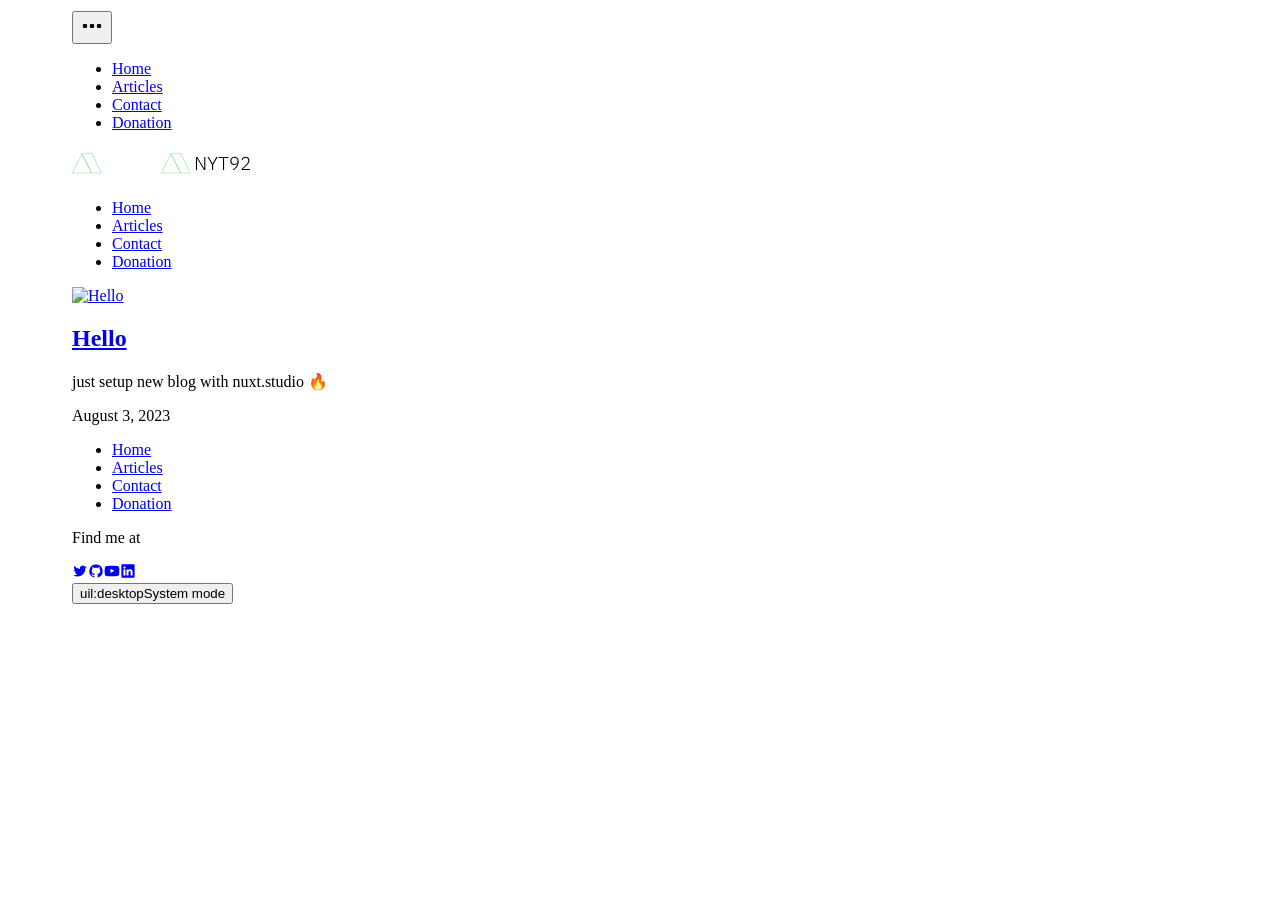
==== commit 1dff1dff: "Deploying to gh-pages from @ NYT92/nyt92-blog@d091cd74c8f9a0d4ad90b6c97cd74887b8097706 🚀" ====
--- a/articles/index.html
+++ b/articles/index.html
@@ -4,13 +4,13 @@
 <title>Articles</title>
 <meta name="viewport" content="width=device-width, initial-scale=1">
 <meta name="twitter:card" content="summary_large_image">
-<meta name="description" content="The minimalist blog theme">
-<meta property="og:description" content="The minimalist blog theme">
-<meta property="og:image" content="/social-card-preview.png">
+<meta name="description" content="NYT92 official blog">
+<meta property="og:description" content="NYT92 official blog">
+<meta property="og:image" content="/nyt92-bh.svg">
 <meta property="og:image:width" content="400">
 <meta property="og:image:height" content="300">
-<meta property="og:image:alt" content="An image showcasing my project.">
-<meta property="og:title" content="Articles"><link rel="preload" as="fetch" crossorigin="anonymous" href="/articles/_payload.json"><style id="pinceau-theme">@media { :root {--pinceau-mq: initial; --alpine-readableLine: 68ch;--alpine-backdrop-backgroundColor: #f4f4f5b3;--prose-code-inline-padding: 0.2rem 0.375rem 0.2rem 0.375rem;--prose-code-block-backdropFilter: contrast(1);--prose-code-block-border-style: solid;--prose-code-block-border-width: 1px;--prose-tbody-tr-borderBottom-style: dashed;--prose-tbody-tr-borderBottom-width: 1px;--prose-th-textAlign: inherit;--prose-thead-borderBottom-style: solid;--prose-thead-borderBottom-width: 1px;--prose-thead-border-style: solid;--prose-thead-border-width: 0px;--prose-table-textAlign: start;--prose-hr-width: 1px;--prose-hr-style: solid;--prose-li-listStylePosition: outside;--prose-ol-li-markerColor: currentColor;--prose-ol-paddingInlineStart: 21px;--prose-ol-listStyleType: decimal;--prose-ul-li-markerColor: currentColor;--prose-ul-paddingInlineStart: 21px;--prose-ul-listStyleType: disc;--prose-blockquote-border-style: solid;--prose-blockquote-border-width: 4px;--prose-blockquote-quotes: '201C' '201D' '2018' '2019';--prose-blockquote-paddingInlineStart: 24px;--prose-a-code-color-hover: currentColor;--prose-a-code-color-static: currentColor;--prose-a-hasCode-borderBottom: none;--prose-a-border-distance: 2px;--prose-a-border-color-hover: currentColor;--prose-a-border-color-static: currentColor;--prose-a-border-style-hover: solid;--prose-a-border-style-static: dashed;--prose-a-border-width: 1px;--prose-a-color-static: inherit;--prose-a-textDecoration: none;--prose-h6-margin: 3rem 0 2rem;--prose-h5-margin: 3rem 0 2rem;--prose-h4-margin: 3rem 0 2rem;--prose-h3-margin: 3rem 0 2rem;--prose-h2-margin: 3rem 0 2rem;--prose-h1-margin: 0 0 2rem;--prose-p-fontSize: 18px;--typography-lead-loose: 2;--typography-lead-relaxed: 1.625;--typography-lead-normal: 1.5;--typography-lead-snug: 1.375;--typography-lead-tight: 1.25;--typography-lead-none: 1;--typography-lead-10: 2.5rem;--typography-lead-9: 2.25rem;--typography-lead-8: 2rem;--typography-lead-7: 1.75rem;--typography-lead-6: 1.5rem;--typography-lead-5: 1.25rem;--typography-lead-4: 1rem;--typography-lead-3: .75rem;--typography-lead-2: .5rem;--typography-lead-1: .025rem;--typography-fontWeight-black: 900;--typography-fontWeight-extrabold: 800;--typography-fontWeight-bold: 700;--typography-fontWeight-semibold: 600;--typography-fontWeight-medium: 500;--typography-fontWeight-normal: 400;--typography-fontWeight-light: 300;--typography-fontWeight-extralight: 200;--typography-fontWeight-thin: 100;--typography-fontSize-9xl: 128px;--typography-fontSize-8xl: 96px;--typography-fontSize-7xl: 72px;--typography-fontSize-6xl: 60px;--typography-fontSize-5xl: 48px;--typography-fontSize-4xl: 36px;--typography-fontSize-3xl: 30px;--typography-fontSize-2xl: 24px;--typography-fontSize-xl: 20px;--typography-fontSize-lg: 18px;--typography-fontSize-base: 16px;--typography-fontSize-sm: 14px;--typography-fontSize-xs: 12px;--typography-letterSpacing-wide: 0.025em;--typography-letterSpacing-tight: -0.025em;--typography-verticalMargin-base: 24px;--typography-verticalMargin-sm: 16px;--elements-border-secondary-hover: [object Object];--elements-backdrop-background: #fffc;--elements-backdrop-filter: saturate(200%) blur(20px);--elements-container-maxWidth: 64rem;--lead-loose: 2;--lead-relaxed: 1.625;--lead-normal: 1.5;--lead-snug: 1.375;--lead-tight: 1.25;--lead-none: 1;--lead-10: 2.5rem;--lead-9: 2.25rem;--lead-8: 2rem;--lead-7: 1.75rem;--lead-6: 1.5rem;--lead-5: 1.25rem;--lead-4: 1rem;--lead-3: .75rem;--lead-2: .5rem;--lead-1: .025rem;--letterSpacing-widest: 0.1em;--letterSpacing-wider: 0.05em;--letterSpacing-wide: 0.025em;--letterSpacing-normal: 0em;--letterSpacing-tight: -0.025em;--letterSpacing-tighter: -0.05em;--fontSize-9xl: 8rem;--fontSize-8xl: 6rem;--fontSize-7xl: 4.5rem;--fontSize-6xl: 3.75rem;--fontSize-5xl: 3rem;--fontSize-4xl: 2.25rem;--fontSize-3xl: 1.875rem;--fontSize-2xl: 1.5rem;--fontSize-xl: 1.25rem;--fontSize-lg: 1.125rem;--fontSize-base: 1rem;--fontSize-sm: 0.875rem;--fontSize-xs: 0.75rem;--fontWeight-black: 900;--fontWeight-extrabold: 800;--fontWeight-bold: 700;--fontWeight-semibold: 600;--fontWeight-medium: 500;--fontWeight-normal: 400;--fontWeight-light: 300;--fontWeight-extralight: 200;--fontWeight-thin: 100;--font-mono: ui-monospace, SFMono-Regular, Menlo, Monaco, Consolas, Liberation Mono, Courier New, monospace;--font-serif: ui-serif, Georgia, Cambria, Times New Roman, Times, serif;--font-sans: ui-sans-serif, system-ui, -apple-system, BlinkMacSystemFont, Segoe UI, Roboto, Helvetica Neue, Arial, Noto Sans, sans-serif, Apple Color Emoji, Segoe UI Emoji, Segoe UI Symbol, Noto Color Emoji;--opacity-total: 1;--opacity-high: 0.8;--opacity-medium: 0.5;--opacity-soft: 0.3;--opacity-light: 0.15;--opacity-bright: 0.1;--opacity-noOpacity: 0;--borderWidth-lg: 3px;--borderWidth-md: 2px;--borderWidth-sm: 1px;--borderWidth-noBorder: 0;--space-rem-875: 0.875rem;--space-rem-625: 0.625rem;--space-rem-375: 0.375rem;--space-rem-125: 0.125rem;--space-px: 1px;--space-128: 32rem;--space-96: 24rem;--space-80: 20rem;--space-72: 18rem;--space-64: 16rem;--space-60: 15rem;--space-56: 14rem;--space-52: 13rem;--space-48: 12rem;--space-44: 11rem;--space-40: 10rem;--space-36: 9rem;--space-32: 8rem;--space-28: 7rem;--space-24: 6rem;--space-20: 5rem;--space-16: 4rem;--space-14: 3.5rem;--space-12: 3rem;--space-11: 2.75rem;--space-10: 2.5rem;--space-9: 2.25rem;--space-8: 2rem;--space-7: 1.75rem;--space-6: 1.5rem;--space-5: 1.25rem;--space-4: 1rem;--space-3: 0.75rem;--space-2: 0.5rem;--space-1: 0.25rem;--space-0: 0px;--size-full: 100%;--size-7xl: 80rem;--size-6xl: 72rem;--size-5xl: 64rem;--size-4xl: 56rem;--size-3xl: 48rem;--size-2xl: 42rem;--size-xl: 36rem;--size-lg: 32rem;--size-md: 28rem;--size-sm: 24rem;--size-xs: 20rem;--size-200: 200px;--size-104: 104px;--size-80: 80px;--size-64: 64px;--size-56: 56px;--size-48: 48px;--size-40: 40px;--size-32: 32px;--size-24: 24px;--size-20: 20px;--size-16: 16px;--size-12: 12px;--size-8: 8px;--size-6: 6px;--size-4: 4px;--size-2: 2px;--size-0: 0px;--radii-full: 9999px;--radii-3xl: 1.75rem;--radii-2xl: 1.5rem;--radii-xl: 1rem;--radii-lg: 0.75rem;--radii-md: 0.5rem;--radii-sm: 0.375rem;--radii-xs: 0.25rem;--radii-2xs: 0.125rem;--radii-none: 0px;--shadow-none: 0px 0px 0px 0px transparent;--shadow-lg: 0px 10px 15px -3px #000000, 0px 4px 6px -4px #000000;--shadow-md: 0px 4px 6px -1px #000000, 0px 2px 4px -2px #000000;--shadow-sm: 0px 1px 3px 0px #000000, 0px 1px 2px -1px #000000;--shadow-xs: 0px 1px 2px 0px #000000;--height-screen: 100vh;--width-screen: 100vw;--color-primary-900: #002e38;--color-primary-800: #005c70;--color-primary-700: #008aa9;--color-primary-600: #00b9e1;--color-primary-500: #1ad6ff;--color-primary-400: #40ddff;--color-primary-300: #66e4ff;--color-primary-200: #8deaff;--color-primary-100: #b3f1ff;--color-primary-50: #d9f8ff;--color-ruby-900: #380011;--color-ruby-800: #700021;--color-ruby-700: #a90032;--color-ruby-600: #e10043;--color-ruby-500: #ff1a5e;--color-ruby-400: #ff4079;--color-ruby-300: #ff6694;--color-ruby-200: #ff8dae;--color-ruby-100: #ffb3c9;--color-ruby-50: #ffd9e4;--color-pink-900: #380025;--color-pink-800: #70004b;--color-pink-700: #a90070;--color-pink-600: #e10095;--color-pink-500: #ff1ab2;--color-pink-400: #ff40bf;--color-pink-300: #ff66cc;--color-pink-200: #ff8dd8;--color-pink-100: #ffb3e5;--color-pink-50: #ffd9f2;--color-purple-900: #190038;--color-purple-800: #330070;--color-purple-700: #4c00a9;--color-purple-600: #6500e1;--color-purple-500: #811aff;--color-purple-400: #9640ff;--color-purple-300: #ab66ff;--color-purple-200: #c08dff;--color-purple-100: #d5b3ff;--color-purple-50: #ead9ff;--color-royalblue-900: #0b0531;--color-royalblue-800: #160a62;--color-royalblue-700: #211093;--color-royalblue-600: #2c15c4;--color-royalblue-500: #4127e8;--color-royalblue-400: #614bec;--color-royalblue-300: #806ff0;--color-royalblue-200: #a093f3;--color-royalblue-100: #c0b7f7;--color-royalblue-50: #dfdbfb;--color-indigoblue-900: #001238;--color-indigoblue-800: #002370;--color-indigoblue-700: #0035a9;--color-indigoblue-600: #0047e1;--color-indigoblue-500: #1a62ff;--color-indigoblue-400: #407cff;--color-indigoblue-300: #6696ff;--color-indigoblue-200: #8db0ff;--color-indigoblue-100: #b3cbff;--color-indigoblue-50: #d9e5ff;--color-blue-900: #002438;--color-blue-800: #004870;--color-blue-700: #006ca9;--color-blue-600: #0090e1;--color-blue-500: #1aadff;--color-blue-400: #40bbff;--color-blue-300: #66c8ff;--color-blue-200: #8dd6ff;--color-blue-100: #b3e4ff;--color-blue-50: #d9f1ff;--color-lightblue-900: #002e38;--color-lightblue-800: #005c70;--color-lightblue-700: #008aa9;--color-lightblue-600: #00b9e1;--color-lightblue-500: #1ad6ff;--color-lightblue-400: #40ddff;--color-lightblue-300: #66e4ff;--color-lightblue-200: #8deaff;--color-lightblue-100: #b3f1ff;--color-lightblue-50: #d9f8ff;--color-teal-900: #062a28;--color-teal-800: #0b544f;--color-teal-700: #117d77;--color-teal-600: #16a79e;--color-teal-500: #1cd1c6;--color-teal-400: #36e4da;--color-teal-300: #5fe9e1;--color-teal-200: #87efe9;--color-teal-100: #aff4f0;--color-teal-50: #d7faf8;--color-pear-900: #2a2b09;--color-pear-800: #545512;--color-pear-700: #7e801b;--color-pear-600: #a8aa24;--color-pear-500: #d0d32f;--color-pear-400: #d8da52;--color-pear-300: #e0e274;--color-pear-200: #e8e997;--color-pear-100: #eff0ba;--color-pear-50: #f7f8dc;--color-red-900: #380300;--color-red-800: #700700;--color-red-700: #a90a00;--color-red-600: #e10e00;--color-red-500: #ff281a;--color-red-400: #ff4c40;--color-red-300: #ff7066;--color-red-200: #ff948d;--color-red-100: #ffb7b3;--color-red-50: #ffdbd9;--color-orange-900: #381800;--color-orange-800: #702f00;--color-orange-700: #a94700;--color-orange-600: #e15e00;--color-orange-500: #ff7a1a;--color-orange-400: #ff9040;--color-orange-300: #ffa666;--color-orange-200: #ffbd8d;--color-orange-100: #ffd3b3;--color-orange-50: #ffe9d9;--color-yellow-900: #362b03;--color-yellow-800: #6d5605;--color-yellow-700: #a38108;--color-yellow-600: #daac0a;--color-yellow-500: #f5c828;--color-yellow-400: #f7d14c;--color-yellow-300: #f8da70;--color-yellow-200: #fae393;--color-yellow-100: #fcedb7;--color-yellow-50: #fdf6db;--color-green-900: #003f25;--color-green-800: #005e38;--color-green-700: #007e4a;--color-green-600: #009d5d;--color-green-500: #00bd6f;--color-green-400: #00dc82;--color-green-300: #30ffaa;--color-green-200: #83ffcc;--color-green-100: #acffdd;--color-green-50: #d6ffee;--color-gray-900: #18181B;--color-gray-800: #27272A;--color-gray-700: #3f3f46;--color-gray-600: #52525B;--color-gray-500: #71717A;--color-gray-400: #a1a1aa;--color-gray-300: #D4d4d8;--color-gray-200: #e4e4e7;--color-gray-100: #f4f4f5;--color-gray-50: #fafafa;--color-black: #0c0c0d;--color-white: #FFFFFF;--media-portrait: only screen and (orientation: portrait);--media-landscape: only screen and (orientation: landscape);--media-rm: (prefers-reduced-motion: reduce);--media-2xl: (min-width: 1536px);--media-xl: (min-width: 1280px);--media-lg: (min-width: 1024px);--media-md: (min-width: 768px);--media-sm: (min-width: 640px);--media-xs: (min-width: 475px);--alpine-body-color: var(--color-gray-800);--alpine-body-backgroundColor: var(--color-white);--prose-code-inline-fontWeight: var(--typography-fontWeight-normal);--prose-code-inline-fontSize: var(--typography-fontSize-sm);--prose-code-inline-borderRadius: var(--radii-xs);--prose-code-block-pre-padding: var(--typography-verticalMargin-sm);--prose-code-block-margin: var(--typography-verticalMargin-base) 0;--prose-code-block-fontSize: var(--typography-fontSize-sm);--prose-tbody-code-inline-fontSize: var(--typography-fontSize-sm);--prose-tbody-td-padding: var(--typography-verticalMargin-sm);--prose-th-fontWeight: var(--typography-fontWeight-semibold);--prose-th-padding: 0 var(--typography-verticalMargin-sm) var(--typography-verticalMargin-sm) var(--typography-verticalMargin-sm);--prose-table-lineHeight: var(--typography-lead-6);--prose-table-fontSize: var(--typography-fontSize-sm);--prose-table-margin: var(--typography-verticalMargin-base) 0;--prose-hr-margin: var(--typography-verticalMargin-base) 0;--prose-li-margin: var(--typography-verticalMargin-sm) 0;--prose-ol-margin: var(--typography-verticalMargin-base) 0;--prose-ul-margin: var(--typography-verticalMargin-base) 0;--prose-blockquote-margin: var(--typography-verticalMargin-base) 0;--prose-a-code-border-style: var(--prose-a-border-style-static);--prose-a-code-border-width: var(--prose-a-border-width);--prose-a-fontWeight: var(--typography-fontWeight-medium);--prose-img-margin: var(--typography-verticalMargin-base) 0;--prose-strong-fontWeight: var(--typography-fontWeight-semibold);--prose-h6-iconSize: var(--typography-fontSize-base);--prose-h6-fontWeight: var(--typography-fontWeight-semibold);--prose-h6-lineHeight: var(--typography-lead-normal);--prose-h6-fontSize: var(--typography-fontSize-lg);--prose-h5-iconSize: var(--typography-fontSize-lg);--prose-h5-fontWeight: var(--typography-fontWeight-semibold);--prose-h5-lineHeight: var(--typography-lead-snug);--prose-h5-fontSize: var(--typography-fontSize-xl);--prose-h4-iconSize: var(--typography-fontSize-lg);--prose-h4-letterSpacing: var(--typography-letterSpacing-tight);--prose-h4-fontWeight: var(--typography-fontWeight-semibold);--prose-h4-lineHeight: var(--typography-lead-snug);--prose-h4-fontSize: var(--typography-fontSize-2xl);--prose-h3-iconSize: var(--typography-fontSize-xl);--prose-h3-letterSpacing: var(--typography-letterSpacing-tight);--prose-h3-fontWeight: var(--typography-fontWeight-semibold);--prose-h3-lineHeight: var(--typography-lead-snug);--prose-h3-fontSize: var(--typography-fontSize-3xl);--prose-h2-iconSize: var(--typography-fontSize-2xl);--prose-h2-letterSpacing: var(--typography-letterSpacing-tight);--prose-h2-fontWeight: var(--typography-fontWeight-semibold);--prose-h2-lineHeight: var(--typography-lead-tight);--prose-h2-fontSize: var(--typography-fontSize-4xl);--prose-h1-iconSize: var(--typography-fontSize-3xl);--prose-h1-letterSpacing: var(--typography-letterSpacing-tight);--prose-h1-fontWeight: var(--typography-fontWeight-bold);--prose-h1-lineHeight: var(--typography-lead-tight);--prose-h1-fontSize: var(--typography-fontSize-5xl);--prose-p-br-margin: var(--typography-verticalMargin-base) 0 0 0;--prose-p-margin: var(--typography-verticalMargin-base) 0;--prose-p-lineHeight: var(--typography-lead-normal);--typography-color-primary-900: var(--color-primary-900);--typography-color-primary-800: var(--color-primary-800);--typography-color-primary-700: var(--color-primary-700);--typography-color-primary-600: var(--color-primary-600);--typography-color-primary-500: var(--color-primary-500);--typography-color-primary-400: var(--color-primary-400);--typography-color-primary-300: var(--color-primary-300);--typography-color-primary-200: var(--color-primary-200);--typography-color-primary-100: var(--color-primary-100);--typography-color-primary-50: var(--color-primary-50);--typography-font-code: var(--font-mono);--typography-font-body: var(--font-sans);--typography-font-display: var(--font-sans);--typography-body-backgroundColor: var(--color-white);--typography-body-color: var(--color-black);--elements-state-danger-borderColor-secondary: var(--color-red-200);--elements-state-danger-borderColor-primary: var(--color-red-100);--elements-state-danger-backgroundColor-secondary: var(--color-red-100);--elements-state-danger-backgroundColor-primary: var(--color-red-50);--elements-state-danger-color-secondary: var(--color-red-600);--elements-state-danger-color-primary: var(--color-red-500);--elements-state-warning-borderColor-secondary: var(--color-yellow-200);--elements-state-warning-borderColor-primary: var(--color-yellow-100);--elements-state-warning-backgroundColor-secondary: var(--color-yellow-100);--elements-state-warning-backgroundColor-primary: var(--color-yellow-50);--elements-state-warning-color-secondary: var(--color-yellow-700);--elements-state-warning-color-primary: var(--color-yellow-600);--elements-state-success-borderColor-secondary: var(--color-green-200);--elements-state-success-borderColor-primary: var(--color-green-100);--elements-state-success-backgroundColor-secondary: var(--color-green-100);--elements-state-success-backgroundColor-primary: var(--color-green-50);--elements-state-success-color-secondary: var(--color-green-600);--elements-state-success-color-primary: var(--color-green-500);--elements-state-info-borderColor-secondary: var(--color-blue-200);--elements-state-info-borderColor-primary: var(--color-blue-100);--elements-state-info-backgroundColor-secondary: var(--color-blue-100);--elements-state-info-backgroundColor-primary: var(--color-blue-50);--elements-state-info-color-secondary: var(--color-blue-600);--elements-state-info-color-primary: var(--color-blue-500);--elements-state-primary-borderColor-secondary: var(--color-primary-200);--elements-state-primary-borderColor-primary: var(--color-primary-100);--elements-state-primary-backgroundColor-secondary: var(--color-primary-100);--elements-state-primary-backgroundColor-primary: var(--color-primary-50);--elements-state-primary-color-secondary: var(--color-primary-700);--elements-state-primary-color-primary: var(--color-primary-600);--elements-surface-secondary-backgroundColor: var(--color-gray-200);--elements-surface-primary-backgroundColor: var(--color-gray-100);--elements-surface-background-base: var(--color-gray-100);--elements-border-secondary-static: var(--color-gray-200);--elements-border-primary-hover: var(--color-gray-200);--elements-border-primary-static: var(--color-gray-100);--elements-container-padding-md: var(--space-16);--elements-container-padding-sm: var(--space-12);--elements-container-padding-xs: var(--space-8);--elements-container-padding-mobile: var(--space-6);--elements-text-secondary-color-hover: var(--color-gray-700);--elements-text-secondary-color-static: var(--color-gray-500);--elements-text-primary-color-static: var(--color-gray-900);--text-6xl-lineHeight: var(--lead-none);--text-6xl-fontSize: var(--fontSize-6xl);--text-5xl-lineHeight: var(--lead-none);--text-5xl-fontSize: var(--fontSize-5xl);--text-4xl-lineHeight: var(--lead-10);--text-4xl-fontSize: var(--fontSize-4xl);--text-3xl-lineHeight: var(--lead-9);--text-3xl-fontSize: var(--fontSize-3xl);--text-2xl-lineHeight: var(--lead-8);--text-2xl-fontSize: var(--fontSize-2xl);--text-xl-lineHeight: var(--lead-7);--text-xl-fontSize: var(--fontSize-xl);--text-lg-lineHeight: var(--lead-7);--text-lg-fontSize: var(--fontSize-lg);--text-base-lineHeight: var(--lead-6);--text-base-fontSize: var(--fontSize-base);--text-sm-lineHeight: var(--lead-5);--text-sm-fontSize: var(--fontSize-sm);--text-xs-lineHeight: var(--lead-4);--text-xs-fontSize: var(--fontSize-xs);--shadow-2xl: 0px 25px 50px -12px var(--color-gray-900);--shadow-xl: 0px 20px 25px -5px var(--color-gray-400), 0px 8px 10px -6px #000000;--color-secondary-900: var(--color-gray-900);--color-secondary-800: var(--color-gray-800);--color-secondary-700: var(--color-gray-700);--color-secondary-600: var(--color-gray-600);--color-secondary-500: var(--color-gray-500);--color-secondary-400: var(--color-gray-400);--color-secondary-300: var(--color-gray-300);--color-secondary-200: var(--color-gray-200);--color-secondary-100: var(--color-gray-100);--color-secondary-50: var(--color-gray-50);--prose-a-code-background-hover: var(--typography-color-primary-50);--prose-a-code-border-color-hover: var(--typography-color-primary-500);--prose-a-color-hover: var(--typography-color-primary-500);--typography-color-secondary-900: var(--color-secondary-900);--typography-color-secondary-800: var(--color-secondary-800);--typography-color-secondary-700: var(--color-secondary-700);--typography-color-secondary-600: var(--color-secondary-600);--typography-color-secondary-500: var(--color-secondary-500);--typography-color-secondary-400: var(--color-secondary-400);--typography-color-secondary-300: var(--color-secondary-300);--typography-color-secondary-200: var(--color-secondary-200);--typography-color-secondary-100: var(--color-secondary-100);--typography-color-secondary-50: var(--color-secondary-50);--prose-code-inline-backgroundColor: var(--typography-color-secondary-100);--prose-code-inline-color: var(--typography-color-secondary-700);--prose-code-block-backgroundColor: var(--typography-color-secondary-100);--prose-code-block-color: var(--typography-color-secondary-700);--prose-code-block-border-color: var(--typography-color-secondary-200);--prose-tbody-tr-borderBottom-color: var(--typography-color-secondary-200);--prose-th-color: var(--typography-color-secondary-600);--prose-thead-borderBottom-color: var(--typography-color-secondary-200);--prose-thead-border-color: var(--typography-color-secondary-300);--prose-hr-color: var(--typography-color-secondary-200);--prose-blockquote-border-color: var(--typography-color-secondary-200);--prose-blockquote-color: var(--typography-color-secondary-500);--prose-a-code-border-color-static: var(--typography-color-secondary-400); } }@media { :root.dark {--pinceau-mq: dark; --alpine-backdrop-backgroundColor: #18181bb3;--prose-code-block-backdropFilter: contrast(1);--prose-ol-li-markerColor: currentColor;--prose-ul-li-markerColor: currentColor;--prose-a-code-color-hover: currentColor;--prose-a-code-color-static: currentColor;--prose-a-border-color-hover: currentColor;--prose-a-border-color-static: currentColor;--prose-a-color-static: inherit;--elements-backdrop-background: #0c0d0ccc;--alpine-body-color: var(--color-gray-200);--alpine-body-backgroundColor: var(--color-black);--typography-body-backgroundColor: var(--color-black);--typography-body-color: var(--color-white);--elements-state-danger-borderColor-secondary: var(--color-red-700);--elements-state-danger-borderColor-primary: var(--color-red-800);--elements-state-danger-backgroundColor-secondary: var(--color-red-800);--elements-state-danger-backgroundColor-primary: var(--color-red-900);--elements-state-danger-color-secondary: var(--color-red-200);--elements-state-danger-color-primary: var(--color-red-300);--elements-state-warning-borderColor-secondary: var(--color-yellow-700);--elements-state-warning-borderColor-primary: var(--color-yellow-800);--elements-state-warning-backgroundColor-secondary: var(--color-yellow-800);--elements-state-warning-backgroundColor-primary: var(--color-yellow-900);--elements-state-warning-color-secondary: var(--color-yellow-200);--elements-state-warning-color-primary: var(--color-yellow-400);--elements-state-success-borderColor-secondary: var(--color-green-700);--elements-state-success-borderColor-primary: var(--color-green-800);--elements-state-success-backgroundColor-secondary: var(--color-green-800);--elements-state-success-backgroundColor-primary: var(--color-green-900);--elements-state-success-color-secondary: var(--color-green-200);--elements-state-success-color-primary: var(--color-green-400);--elements-state-info-borderColor-secondary: var(--color-blue-700);--elements-state-info-borderColor-primary: var(--color-blue-800);--elements-state-info-backgroundColor-secondary: var(--color-blue-800);--elements-state-info-backgroundColor-primary: var(--color-blue-900);--elements-state-info-color-secondary: var(--color-blue-200);--elements-state-info-color-primary: var(--color-blue-400);--elements-state-primary-borderColor-secondary: var(--color-primary-700);--elements-state-primary-borderColor-primary: var(--color-primary-800);--elements-state-primary-backgroundColor-secondary: var(--color-primary-800);--elements-state-primary-backgroundColor-primary: var(--color-primary-900);--elements-state-primary-color-secondary: var(--color-primary-200);--elements-state-primary-color-primary: var(--color-primary-400);--elements-surface-secondary-backgroundColor: var(--color-gray-800);--elements-surface-primary-backgroundColor: var(--color-gray-900);--elements-surface-background-base: var(--color-gray-900);--elements-border-secondary-static: var(--color-gray-800);--elements-border-primary-hover: var(--color-gray-800);--elements-border-primary-static: var(--color-gray-900);--elements-text-secondary-color-hover: var(--color-gray-200);--elements-text-secondary-color-static: var(--color-gray-400);--elements-text-primary-color-static: var(--color-gray-50);--prose-a-code-background-hover: var(--typography-color-primary-900);--prose-a-code-border-color-hover: var(--typography-color-primary-600);--prose-a-color-hover: var(--typography-color-primary-400);--prose-code-inline-backgroundColor: var(--typography-color-secondary-800);--prose-code-inline-color: var(--typography-color-secondary-200);--prose-code-block-backgroundColor: var(--typography-color-secondary-900);--prose-code-block-color: var(--typography-color-secondary-200);--prose-code-block-border-color: var(--typography-color-secondary-800);--prose-tbody-tr-borderBottom-color: var(--typography-color-secondary-800);--prose-th-color: var(--typography-color-secondary-400);--prose-thead-borderBottom-color: var(--typography-color-secondary-800);--prose-thead-border-color: var(--typography-color-secondary-600);--prose-hr-color: var(--typography-color-secondary-800);--prose-blockquote-border-color: var(--typography-color-secondary-700);--prose-blockquote-color: var(--typography-color-secondary-400);--prose-a-code-border-color-static: var(--typography-color-secondary-600); } }</style><style id="pinceau-runtime-hydratable">@media{.phy[--]{--puid:sjtDl_-v;}.pv-2b4LiJ{max-width:var(--elements-container-maxWidth);padding-left:var(--elements-container-padding-mobile);padding-right:var(--elements-container-padding-mobile);}@media (min-width: 475px){.pv-2b4LiJ{padding-left:var(--elements-container-padding-xs);padding-right:var(--elements-container-padding-xs);}}@media (min-width: 640px){.pv-2b4LiJ{padding-left:var(--elements-container-padding-sm);padding-right:var(--elements-container-padding-sm);}}@media (min-width: 768px){.pv-2b4LiJ{padding-left:var(--elements-container-padding-md);padding-right:var(--elements-container-padding-md);}}} </style><link rel="modulepreload" as="script" crossorigin href="/_nuxt/entry.087acca2.js"><link rel="preload" as="style" href="/_nuxt/entry.2b709d1c.css"><link rel="modulepreload" as="script" crossorigin href="/_nuxt/NuxtImg.f93beaf5.js"><link rel="modulepreload" as="script" crossorigin href="/_nuxt/document-driven.d41f32f4.js"><link rel="modulepreload" as="script" crossorigin href="/_nuxt/DocumentDrivenEmpty.b164e265.js"><link rel="modulepreload" as="script" crossorigin href="/_nuxt/ContentRenderer.288f48d2.js"><link rel="modulepreload" as="script" crossorigin href="/_nuxt/ContentRendererMarkdown.8aadd7ac.js"><link rel="modulepreload" as="script" crossorigin href="/_nuxt/DocumentDrivenNotFound.c9d8acd5.js"><link rel="preload" as="style" href="/_nuxt/DocumentDrivenNotFound.aa939160.css"><link rel="modulepreload" as="script" crossorigin href="/_nuxt/page.d63d601e.js"><link rel="modulepreload" as="script" crossorigin href="/_nuxt/ArticlesList.c713c415.js"><link rel="preload" as="style" href="/_nuxt/ArticlesList.e80b7ae7.css"><link rel="modulepreload" as="script" crossorigin href="/_nuxt/ArticlesListItem.11953e4e.js"><link rel="preload" as="style" href="/_nuxt/ArticlesListItem.ad08ebb7.css"><link rel="modulepreload" as="script" crossorigin href="/_nuxt/date.824a539b.js"><link rel="modulepreload" as="script" crossorigin href="/_nuxt/ProseA.49a6e621.js"><link rel="preload" as="style" href="/_nuxt/ProseA.baee409d.css"><link rel="modulepreload" as="script" crossorigin href="/_nuxt/ProseCodeInline.9369adcc.js"><link rel="preload" as="style" href="/_nuxt/ProseCodeInline.873c7ac7.css"><link rel="modulepreload" as="script" crossorigin href="/_nuxt/asyncData.33a478d1.js"><link rel="prefetch" as="style" href="/_nuxt/article.06aa1a19.css"><link rel="prefetch" as="script" crossorigin href="/_nuxt/article.9cc7c12f.js"><link rel="prefetch" as="script" crossorigin href="/_nuxt/default.3edde738.js"><link rel="prefetch" as="script" crossorigin href="/_nuxt/client-db.df5915a1.js"><link rel="prefetch" as="script" crossorigin href="/_nuxt/debug.daa4656d.js"><link rel="prefetch" as="style" href="/_nuxt/useStudio.a92b5f33.css"><link rel="prefetch" as="script" crossorigin href="/_nuxt/useStudio.a6c77cdc.js"><link rel="prefetch" as="style" href="/_nuxt/error-404.7910d5ca.css"><link rel="prefetch" as="script" crossorigin href="/_nuxt/error-404.27f7be10.js"><link rel="prefetch" as="style" href="/_nuxt/error-500.1db01289.css"><link rel="prefetch" as="script" crossorigin href="/_nuxt/error-500.722c6f3b.js"><link rel="stylesheet" href="/_nuxt/entry.2b709d1c.css"><link rel="stylesheet" href="/_nuxt/DocumentDrivenNotFound.aa939160.css"><link rel="stylesheet" href="/_nuxt/ArticlesList.e80b7ae7.css"><link rel="stylesheet" href="/_nuxt/ArticlesListItem.ad08ebb7.css"><link rel="stylesheet" href="/_nuxt/ProseA.baee409d.css"><link rel="stylesheet" href="/_nuxt/ProseCodeInline.873c7ac7.css"><script>"use strict";(()=>{const a=window,e=document.documentElement,m=["dark","light"],c=window.localStorage.getItem("nuxt-color-mode")||"system";let n=c==="system"?f():c;const l=e.getAttribute("data-color-mode-forced");l&&(n=l),i(n),a["__NUXT_COLOR_MODE__"]={preference:c,value:n,getColorScheme:f,addColorScheme:i,removeColorScheme:d};function i(o){const t=""+o+"",s="";e.classList?e.classList.add(t):e.className+=" "+t,s&&e.setAttribute("data-"+s,o)}function d(o){const t=""+o+"",s="";e.classList?e.classList.remove(t):e.className=e.className.replace(new RegExp(t,"g"),""),s&&e.removeAttribute("data-"+s)}function r(o){return a.matchMedia("(prefers-color-scheme"+o+")")}function f(){if(a.matchMedia&&r("").media!=="not all"){for(const o of m)if(r(":"+o).matches)return o}return"light"}})();
+<meta property="og:image:alt" content="bg">
+<meta property="og:title" content="Articles"><link rel="preload" as="fetch" crossorigin="anonymous" href="/articles/_payload.json"><style id="pinceau-theme">@media { :root {--pinceau-mq: initial; --alpine-readableLine: 68ch;--alpine-backdrop-backgroundColor: #f4f4f5b3;--prose-code-inline-padding: 0.2rem 0.375rem 0.2rem 0.375rem;--prose-code-block-backdropFilter: contrast(1);--prose-code-block-border-style: solid;--prose-code-block-border-width: 1px;--prose-tbody-tr-borderBottom-style: dashed;--prose-tbody-tr-borderBottom-width: 1px;--prose-th-textAlign: inherit;--prose-thead-borderBottom-style: solid;--prose-thead-borderBottom-width: 1px;--prose-thead-border-style: solid;--prose-thead-border-width: 0px;--prose-table-textAlign: start;--prose-hr-width: 1px;--prose-hr-style: solid;--prose-li-listStylePosition: outside;--prose-ol-li-markerColor: currentColor;--prose-ol-paddingInlineStart: 21px;--prose-ol-listStyleType: decimal;--prose-ul-li-markerColor: currentColor;--prose-ul-paddingInlineStart: 21px;--prose-ul-listStyleType: disc;--prose-blockquote-border-style: solid;--prose-blockquote-border-width: 4px;--prose-blockquote-quotes: '201C' '201D' '2018' '2019';--prose-blockquote-paddingInlineStart: 24px;--prose-a-code-color-hover: currentColor;--prose-a-code-color-static: currentColor;--prose-a-hasCode-borderBottom: none;--prose-a-border-distance: 2px;--prose-a-border-color-hover: currentColor;--prose-a-border-color-static: currentColor;--prose-a-border-style-hover: solid;--prose-a-border-style-static: dashed;--prose-a-border-width: 1px;--prose-a-color-static: inherit;--prose-a-textDecoration: none;--prose-h6-margin: 3rem 0 2rem;--prose-h5-margin: 3rem 0 2rem;--prose-h4-margin: 3rem 0 2rem;--prose-h3-margin: 3rem 0 2rem;--prose-h2-margin: 3rem 0 2rem;--prose-h1-margin: 0 0 2rem;--prose-p-fontSize: 18px;--typography-lead-loose: 2;--typography-lead-relaxed: 1.625;--typography-lead-normal: 1.5;--typography-lead-snug: 1.375;--typography-lead-tight: 1.25;--typography-lead-none: 1;--typography-lead-10: 2.5rem;--typography-lead-9: 2.25rem;--typography-lead-8: 2rem;--typography-lead-7: 1.75rem;--typography-lead-6: 1.5rem;--typography-lead-5: 1.25rem;--typography-lead-4: 1rem;--typography-lead-3: .75rem;--typography-lead-2: .5rem;--typography-lead-1: .025rem;--typography-fontWeight-black: 900;--typography-fontWeight-extrabold: 800;--typography-fontWeight-bold: 700;--typography-fontWeight-semibold: 600;--typography-fontWeight-medium: 500;--typography-fontWeight-normal: 400;--typography-fontWeight-light: 300;--typography-fontWeight-extralight: 200;--typography-fontWeight-thin: 100;--typography-fontSize-9xl: 128px;--typography-fontSize-8xl: 96px;--typography-fontSize-7xl: 72px;--typography-fontSize-6xl: 60px;--typography-fontSize-5xl: 48px;--typography-fontSize-4xl: 36px;--typography-fontSize-3xl: 30px;--typography-fontSize-2xl: 24px;--typography-fontSize-xl: 20px;--typography-fontSize-lg: 18px;--typography-fontSize-base: 16px;--typography-fontSize-sm: 14px;--typography-fontSize-xs: 12px;--typography-letterSpacing-wide: 0.025em;--typography-letterSpacing-tight: -0.025em;--typography-verticalMargin-base: 24px;--typography-verticalMargin-sm: 16px;--elements-border-secondary-hover: [object Object];--elements-backdrop-background: #fffc;--elements-backdrop-filter: saturate(200%) blur(20px);--elements-container-maxWidth: 64rem;--lead-loose: 2;--lead-relaxed: 1.625;--lead-normal: 1.5;--lead-snug: 1.375;--lead-tight: 1.25;--lead-none: 1;--lead-10: 2.5rem;--lead-9: 2.25rem;--lead-8: 2rem;--lead-7: 1.75rem;--lead-6: 1.5rem;--lead-5: 1.25rem;--lead-4: 1rem;--lead-3: .75rem;--lead-2: .5rem;--lead-1: .025rem;--letterSpacing-widest: 0.1em;--letterSpacing-wider: 0.05em;--letterSpacing-wide: 0.025em;--letterSpacing-normal: 0em;--letterSpacing-tight: -0.025em;--letterSpacing-tighter: -0.05em;--fontSize-9xl: 8rem;--fontSize-8xl: 6rem;--fontSize-7xl: 4.5rem;--fontSize-6xl: 3.75rem;--fontSize-5xl: 3rem;--fontSize-4xl: 2.25rem;--fontSize-3xl: 1.875rem;--fontSize-2xl: 1.5rem;--fontSize-xl: 1.25rem;--fontSize-lg: 1.125rem;--fontSize-base: 1rem;--fontSize-sm: 0.875rem;--fontSize-xs: 0.75rem;--fontWeight-black: 900;--fontWeight-extrabold: 800;--fontWeight-bold: 700;--fontWeight-semibold: 600;--fontWeight-medium: 500;--fontWeight-normal: 400;--fontWeight-light: 300;--fontWeight-extralight: 200;--fontWeight-thin: 100;--font-mono: ui-monospace, SFMono-Regular, Menlo, Monaco, Consolas, Liberation Mono, Courier New, monospace;--font-serif: ui-serif, Georgia, Cambria, Times New Roman, Times, serif;--font-sans: ui-sans-serif, system-ui, -apple-system, BlinkMacSystemFont, Segoe UI, Roboto, Helvetica Neue, Arial, Noto Sans, sans-serif, Apple Color Emoji, Segoe UI Emoji, Segoe UI Symbol, Noto Color Emoji;--opacity-total: 1;--opacity-high: 0.8;--opacity-medium: 0.5;--opacity-soft: 0.3;--opacity-light: 0.15;--opacity-bright: 0.1;--opacity-noOpacity: 0;--borderWidth-lg: 3px;--borderWidth-md: 2px;--borderWidth-sm: 1px;--borderWidth-noBorder: 0;--space-rem-875: 0.875rem;--space-rem-625: 0.625rem;--space-rem-375: 0.375rem;--space-rem-125: 0.125rem;--space-px: 1px;--space-128: 32rem;--space-96: 24rem;--space-80: 20rem;--space-72: 18rem;--space-64: 16rem;--space-60: 15rem;--space-56: 14rem;--space-52: 13rem;--space-48: 12rem;--space-44: 11rem;--space-40: 10rem;--space-36: 9rem;--space-32: 8rem;--space-28: 7rem;--space-24: 6rem;--space-20: 5rem;--space-16: 4rem;--space-14: 3.5rem;--space-12: 3rem;--space-11: 2.75rem;--space-10: 2.5rem;--space-9: 2.25rem;--space-8: 2rem;--space-7: 1.75rem;--space-6: 1.5rem;--space-5: 1.25rem;--space-4: 1rem;--space-3: 0.75rem;--space-2: 0.5rem;--space-1: 0.25rem;--space-0: 0px;--size-full: 100%;--size-7xl: 80rem;--size-6xl: 72rem;--size-5xl: 64rem;--size-4xl: 56rem;--size-3xl: 48rem;--size-2xl: 42rem;--size-xl: 36rem;--size-lg: 32rem;--size-md: 28rem;--size-sm: 24rem;--size-xs: 20rem;--size-200: 200px;--size-104: 104px;--size-80: 80px;--size-64: 64px;--size-56: 56px;--size-48: 48px;--size-40: 40px;--size-32: 32px;--size-24: 24px;--size-20: 20px;--size-16: 16px;--size-12: 12px;--size-8: 8px;--size-6: 6px;--size-4: 4px;--size-2: 2px;--size-0: 0px;--radii-full: 9999px;--radii-3xl: 1.75rem;--radii-2xl: 1.5rem;--radii-xl: 1rem;--radii-lg: 0.75rem;--radii-md: 0.5rem;--radii-sm: 0.375rem;--radii-xs: 0.25rem;--radii-2xs: 0.125rem;--radii-none: 0px;--shadow-none: 0px 0px 0px 0px transparent;--shadow-lg: 0px 10px 15px -3px #000000, 0px 4px 6px -4px #000000;--shadow-md: 0px 4px 6px -1px #000000, 0px 2px 4px -2px #000000;--shadow-sm: 0px 1px 3px 0px #000000, 0px 1px 2px -1px #000000;--shadow-xs: 0px 1px 2px 0px #000000;--height-screen: 100vh;--width-screen: 100vw;--color-primary-900: #002e38;--color-primary-800: #005c70;--color-primary-700: #008aa9;--color-primary-600: #00b9e1;--color-primary-500: #1ad6ff;--color-primary-400: #40ddff;--color-primary-300: #66e4ff;--color-primary-200: #8deaff;--color-primary-100: #b3f1ff;--color-primary-50: #d9f8ff;--color-ruby-900: #380011;--color-ruby-800: #700021;--color-ruby-700: #a90032;--color-ruby-600: #e10043;--color-ruby-500: #ff1a5e;--color-ruby-400: #ff4079;--color-ruby-300: #ff6694;--color-ruby-200: #ff8dae;--color-ruby-100: #ffb3c9;--color-ruby-50: #ffd9e4;--color-pink-900: #380025;--color-pink-800: #70004b;--color-pink-700: #a90070;--color-pink-600: #e10095;--color-pink-500: #ff1ab2;--color-pink-400: #ff40bf;--color-pink-300: #ff66cc;--color-pink-200: #ff8dd8;--color-pink-100: #ffb3e5;--color-pink-50: #ffd9f2;--color-purple-900: #190038;--color-purple-800: #330070;--color-purple-700: #4c00a9;--color-purple-600: #6500e1;--color-purple-500: #811aff;--color-purple-400: #9640ff;--color-purple-300: #ab66ff;--color-purple-200: #c08dff;--color-purple-100: #d5b3ff;--color-purple-50: #ead9ff;--color-royalblue-900: #0b0531;--color-royalblue-800: #160a62;--color-royalblue-700: #211093;--color-royalblue-600: #2c15c4;--color-royalblue-500: #4127e8;--color-royalblue-400: #614bec;--color-royalblue-300: #806ff0;--color-royalblue-200: #a093f3;--color-royalblue-100: #c0b7f7;--color-royalblue-50: #dfdbfb;--color-indigoblue-900: #001238;--color-indigoblue-800: #002370;--color-indigoblue-700: #0035a9;--color-indigoblue-600: #0047e1;--color-indigoblue-500: #1a62ff;--color-indigoblue-400: #407cff;--color-indigoblue-300: #6696ff;--color-indigoblue-200: #8db0ff;--color-indigoblue-100: #b3cbff;--color-indigoblue-50: #d9e5ff;--color-blue-900: #002438;--color-blue-800: #004870;--color-blue-700: #006ca9;--color-blue-600: #0090e1;--color-blue-500: #1aadff;--color-blue-400: #40bbff;--color-blue-300: #66c8ff;--color-blue-200: #8dd6ff;--color-blue-100: #b3e4ff;--color-blue-50: #d9f1ff;--color-lightblue-900: #002e38;--color-lightblue-800: #005c70;--color-lightblue-700: #008aa9;--color-lightblue-600: #00b9e1;--color-lightblue-500: #1ad6ff;--color-lightblue-400: #40ddff;--color-lightblue-300: #66e4ff;--color-lightblue-200: #8deaff;--color-lightblue-100: #b3f1ff;--color-lightblue-50: #d9f8ff;--color-teal-900: #062a28;--color-teal-800: #0b544f;--color-teal-700: #117d77;--color-teal-600: #16a79e;--color-teal-500: #1cd1c6;--color-teal-400: #36e4da;--color-teal-300: #5fe9e1;--color-teal-200: #87efe9;--color-teal-100: #aff4f0;--color-teal-50: #d7faf8;--color-pear-900: #2a2b09;--color-pear-800: #545512;--color-pear-700: #7e801b;--color-pear-600: #a8aa24;--color-pear-500: #d0d32f;--color-pear-400: #d8da52;--color-pear-300: #e0e274;--color-pear-200: #e8e997;--color-pear-100: #eff0ba;--color-pear-50: #f7f8dc;--color-red-900: #380300;--color-red-800: #700700;--color-red-700: #a90a00;--color-red-600: #e10e00;--color-red-500: #ff281a;--color-red-400: #ff4c40;--color-red-300: #ff7066;--color-red-200: #ff948d;--color-red-100: #ffb7b3;--color-red-50: #ffdbd9;--color-orange-900: #381800;--color-orange-800: #702f00;--color-orange-700: #a94700;--color-orange-600: #e15e00;--color-orange-500: #ff7a1a;--color-orange-400: #ff9040;--color-orange-300: #ffa666;--color-orange-200: #ffbd8d;--color-orange-100: #ffd3b3;--color-orange-50: #ffe9d9;--color-yellow-900: #362b03;--color-yellow-800: #6d5605;--color-yellow-700: #a38108;--color-yellow-600: #daac0a;--color-yellow-500: #f5c828;--color-yellow-400: #f7d14c;--color-yellow-300: #f8da70;--color-yellow-200: #fae393;--color-yellow-100: #fcedb7;--color-yellow-50: #fdf6db;--color-green-900: #003f25;--color-green-800: #005e38;--color-green-700: #007e4a;--color-green-600: #009d5d;--color-green-500: #00bd6f;--color-green-400: #00dc82;--color-green-300: #30ffaa;--color-green-200: #83ffcc;--color-green-100: #acffdd;--color-green-50: #d6ffee;--color-gray-900: #18181B;--color-gray-800: #27272A;--color-gray-700: #3f3f46;--color-gray-600: #52525B;--color-gray-500: #71717A;--color-gray-400: #a1a1aa;--color-gray-300: #D4d4d8;--color-gray-200: #e4e4e7;--color-gray-100: #f4f4f5;--color-gray-50: #fafafa;--color-black: #0c0c0d;--color-white: #FFFFFF;--media-portrait: only screen and (orientation: portrait);--media-landscape: only screen and (orientation: landscape);--media-rm: (prefers-reduced-motion: reduce);--media-2xl: (min-width: 1536px);--media-xl: (min-width: 1280px);--media-lg: (min-width: 1024px);--media-md: (min-width: 768px);--media-sm: (min-width: 640px);--media-xs: (min-width: 475px);--alpine-body-color: var(--color-gray-800);--alpine-body-backgroundColor: var(--color-white);--prose-code-inline-fontWeight: var(--typography-fontWeight-normal);--prose-code-inline-fontSize: var(--typography-fontSize-sm);--prose-code-inline-borderRadius: var(--radii-xs);--prose-code-block-pre-padding: var(--typography-verticalMargin-sm);--prose-code-block-margin: var(--typography-verticalMargin-base) 0;--prose-code-block-fontSize: var(--typography-fontSize-sm);--prose-tbody-code-inline-fontSize: var(--typography-fontSize-sm);--prose-tbody-td-padding: var(--typography-verticalMargin-sm);--prose-th-fontWeight: var(--typography-fontWeight-semibold);--prose-th-padding: 0 var(--typography-verticalMargin-sm) var(--typography-verticalMargin-sm) var(--typography-verticalMargin-sm);--prose-table-lineHeight: var(--typography-lead-6);--prose-table-fontSize: var(--typography-fontSize-sm);--prose-table-margin: var(--typography-verticalMargin-base) 0;--prose-hr-margin: var(--typography-verticalMargin-base) 0;--prose-li-margin: var(--typography-verticalMargin-sm) 0;--prose-ol-margin: var(--typography-verticalMargin-base) 0;--prose-ul-margin: var(--typography-verticalMargin-base) 0;--prose-blockquote-margin: var(--typography-verticalMargin-base) 0;--prose-a-code-border-style: var(--prose-a-border-style-static);--prose-a-code-border-width: var(--prose-a-border-width);--prose-a-fontWeight: var(--typography-fontWeight-medium);--prose-img-margin: var(--typography-verticalMargin-base) 0;--prose-strong-fontWeight: var(--typography-fontWeight-semibold);--prose-h6-iconSize: var(--typography-fontSize-base);--prose-h6-fontWeight: var(--typography-fontWeight-semibold);--prose-h6-lineHeight: var(--typography-lead-normal);--prose-h6-fontSize: var(--typography-fontSize-lg);--prose-h5-iconSize: var(--typography-fontSize-lg);--prose-h5-fontWeight: var(--typography-fontWeight-semibold);--prose-h5-lineHeight: var(--typography-lead-snug);--prose-h5-fontSize: var(--typography-fontSize-xl);--prose-h4-iconSize: var(--typography-fontSize-lg);--prose-h4-letterSpacing: var(--typography-letterSpacing-tight);--prose-h4-fontWeight: var(--typography-fontWeight-semibold);--prose-h4-lineHeight: var(--typography-lead-snug);--prose-h4-fontSize: var(--typography-fontSize-2xl);--prose-h3-iconSize: var(--typography-fontSize-xl);--prose-h3-letterSpacing: var(--typography-letterSpacing-tight);--prose-h3-fontWeight: var(--typography-fontWeight-semibold);--prose-h3-lineHeight: var(--typography-lead-snug);--prose-h3-fontSize: var(--typography-fontSize-3xl);--prose-h2-iconSize: var(--typography-fontSize-2xl);--prose-h2-letterSpacing: var(--typography-letterSpacing-tight);--prose-h2-fontWeight: var(--typography-fontWeight-semibold);--prose-h2-lineHeight: var(--typography-lead-tight);--prose-h2-fontSize: var(--typography-fontSize-4xl);--prose-h1-iconSize: var(--typography-fontSize-3xl);--prose-h1-letterSpacing: var(--typography-letterSpacing-tight);--prose-h1-fontWeight: var(--typography-fontWeight-bold);--prose-h1-lineHeight: var(--typography-lead-tight);--prose-h1-fontSize: var(--typography-fontSize-5xl);--prose-p-br-margin: var(--typography-verticalMargin-base) 0 0 0;--prose-p-margin: var(--typography-verticalMargin-base) 0;--prose-p-lineHeight: var(--typography-lead-normal);--typography-color-primary-900: var(--color-primary-900);--typography-color-primary-800: var(--color-primary-800);--typography-color-primary-700: var(--color-primary-700);--typography-color-primary-600: var(--color-primary-600);--typography-color-primary-500: var(--color-primary-500);--typography-color-primary-400: var(--color-primary-400);--typography-color-primary-300: var(--color-primary-300);--typography-color-primary-200: var(--color-primary-200);--typography-color-primary-100: var(--color-primary-100);--typography-color-primary-50: var(--color-primary-50);--typography-font-code: var(--font-mono);--typography-font-body: var(--font-sans);--typography-font-display: var(--font-sans);--typography-body-backgroundColor: var(--color-white);--typography-body-color: var(--color-black);--elements-state-danger-borderColor-secondary: var(--color-red-200);--elements-state-danger-borderColor-primary: var(--color-red-100);--elements-state-danger-backgroundColor-secondary: var(--color-red-100);--elements-state-danger-backgroundColor-primary: var(--color-red-50);--elements-state-danger-color-secondary: var(--color-red-600);--elements-state-danger-color-primary: var(--color-red-500);--elements-state-warning-borderColor-secondary: var(--color-yellow-200);--elements-state-warning-borderColor-primary: var(--color-yellow-100);--elements-state-warning-backgroundColor-secondary: var(--color-yellow-100);--elements-state-warning-backgroundColor-primary: var(--color-yellow-50);--elements-state-warning-color-secondary: var(--color-yellow-700);--elements-state-warning-color-primary: var(--color-yellow-600);--elements-state-success-borderColor-secondary: var(--color-green-200);--elements-state-success-borderColor-primary: var(--color-green-100);--elements-state-success-backgroundColor-secondary: var(--color-green-100);--elements-state-success-backgroundColor-primary: var(--color-green-50);--elements-state-success-color-secondary: var(--color-green-600);--elements-state-success-color-primary: var(--color-green-500);--elements-state-info-borderColor-secondary: var(--color-blue-200);--elements-state-info-borderColor-primary: var(--color-blue-100);--elements-state-info-backgroundColor-secondary: var(--color-blue-100);--elements-state-info-backgroundColor-primary: var(--color-blue-50);--elements-state-info-color-secondary: var(--color-blue-600);--elements-state-info-color-primary: var(--color-blue-500);--elements-state-primary-borderColor-secondary: var(--color-primary-200);--elements-state-primary-borderColor-primary: var(--color-primary-100);--elements-state-primary-backgroundColor-secondary: var(--color-primary-100);--elements-state-primary-backgroundColor-primary: var(--color-primary-50);--elements-state-primary-color-secondary: var(--color-primary-700);--elements-state-primary-color-primary: var(--color-primary-600);--elements-surface-secondary-backgroundColor: var(--color-gray-200);--elements-surface-primary-backgroundColor: var(--color-gray-100);--elements-surface-background-base: var(--color-gray-100);--elements-border-secondary-static: var(--color-gray-200);--elements-border-primary-hover: var(--color-gray-200);--elements-border-primary-static: var(--color-gray-100);--elements-container-padding-md: var(--space-16);--elements-container-padding-sm: var(--space-12);--elements-container-padding-xs: var(--space-8);--elements-container-padding-mobile: var(--space-6);--elements-text-secondary-color-hover: var(--color-gray-700);--elements-text-secondary-color-static: var(--color-gray-500);--elements-text-primary-color-static: var(--color-gray-900);--text-6xl-lineHeight: var(--lead-none);--text-6xl-fontSize: var(--fontSize-6xl);--text-5xl-lineHeight: var(--lead-none);--text-5xl-fontSize: var(--fontSize-5xl);--text-4xl-lineHeight: var(--lead-10);--text-4xl-fontSize: var(--fontSize-4xl);--text-3xl-lineHeight: var(--lead-9);--text-3xl-fontSize: var(--fontSize-3xl);--text-2xl-lineHeight: var(--lead-8);--text-2xl-fontSize: var(--fontSize-2xl);--text-xl-lineHeight: var(--lead-7);--text-xl-fontSize: var(--fontSize-xl);--text-lg-lineHeight: var(--lead-7);--text-lg-fontSize: var(--fontSize-lg);--text-base-lineHeight: var(--lead-6);--text-base-fontSize: var(--fontSize-base);--text-sm-lineHeight: var(--lead-5);--text-sm-fontSize: var(--fontSize-sm);--text-xs-lineHeight: var(--lead-4);--text-xs-fontSize: var(--fontSize-xs);--shadow-2xl: 0px 25px 50px -12px var(--color-gray-900);--shadow-xl: 0px 20px 25px -5px var(--color-gray-400), 0px 8px 10px -6px #000000;--color-secondary-900: var(--color-gray-900);--color-secondary-800: var(--color-gray-800);--color-secondary-700: var(--color-gray-700);--color-secondary-600: var(--color-gray-600);--color-secondary-500: var(--color-gray-500);--color-secondary-400: var(--color-gray-400);--color-secondary-300: var(--color-gray-300);--color-secondary-200: var(--color-gray-200);--color-secondary-100: var(--color-gray-100);--color-secondary-50: var(--color-gray-50);--prose-a-code-background-hover: var(--typography-color-primary-50);--prose-a-code-border-color-hover: var(--typography-color-primary-500);--prose-a-color-hover: var(--typography-color-primary-500);--typography-color-secondary-900: var(--color-secondary-900);--typography-color-secondary-800: var(--color-secondary-800);--typography-color-secondary-700: var(--color-secondary-700);--typography-color-secondary-600: var(--color-secondary-600);--typography-color-secondary-500: var(--color-secondary-500);--typography-color-secondary-400: var(--color-secondary-400);--typography-color-secondary-300: var(--color-secondary-300);--typography-color-secondary-200: var(--color-secondary-200);--typography-color-secondary-100: var(--color-secondary-100);--typography-color-secondary-50: var(--color-secondary-50);--prose-code-inline-backgroundColor: var(--typography-color-secondary-100);--prose-code-inline-color: var(--typography-color-secondary-700);--prose-code-block-backgroundColor: var(--typography-color-secondary-100);--prose-code-block-color: var(--typography-color-secondary-700);--prose-code-block-border-color: var(--typography-color-secondary-200);--prose-tbody-tr-borderBottom-color: var(--typography-color-secondary-200);--prose-th-color: var(--typography-color-secondary-600);--prose-thead-borderBottom-color: var(--typography-color-secondary-200);--prose-thead-border-color: var(--typography-color-secondary-300);--prose-hr-color: var(--typography-color-secondary-200);--prose-blockquote-border-color: var(--typography-color-secondary-200);--prose-blockquote-color: var(--typography-color-secondary-500);--prose-a-code-border-color-static: var(--typography-color-secondary-400); } }@media { :root.dark {--pinceau-mq: dark; --alpine-backdrop-backgroundColor: #18181bb3;--prose-code-block-backdropFilter: contrast(1);--prose-ol-li-markerColor: currentColor;--prose-ul-li-markerColor: currentColor;--prose-a-code-color-hover: currentColor;--prose-a-code-color-static: currentColor;--prose-a-border-color-hover: currentColor;--prose-a-border-color-static: currentColor;--prose-a-color-static: inherit;--elements-backdrop-background: #0c0d0ccc;--alpine-body-color: var(--color-gray-200);--alpine-body-backgroundColor: var(--color-black);--typography-body-backgroundColor: var(--color-black);--typography-body-color: var(--color-white);--elements-state-danger-borderColor-secondary: var(--color-red-700);--elements-state-danger-borderColor-primary: var(--color-red-800);--elements-state-danger-backgroundColor-secondary: var(--color-red-800);--elements-state-danger-backgroundColor-primary: var(--color-red-900);--elements-state-danger-color-secondary: var(--color-red-200);--elements-state-danger-color-primary: var(--color-red-300);--elements-state-warning-borderColor-secondary: var(--color-yellow-700);--elements-state-warning-borderColor-primary: var(--color-yellow-800);--elements-state-warning-backgroundColor-secondary: var(--color-yellow-800);--elements-state-warning-backgroundColor-primary: var(--color-yellow-900);--elements-state-warning-color-secondary: var(--color-yellow-200);--elements-state-warning-color-primary: var(--color-yellow-400);--elements-state-success-borderColor-secondary: var(--color-green-700);--elements-state-success-borderColor-primary: var(--color-green-800);--elements-state-success-backgroundColor-secondary: var(--color-green-800);--elements-state-success-backgroundColor-primary: var(--color-green-900);--elements-state-success-color-secondary: var(--color-green-200);--elements-state-success-color-primary: var(--color-green-400);--elements-state-info-borderColor-secondary: var(--color-blue-700);--elements-state-info-borderColor-primary: var(--color-blue-800);--elements-state-info-backgroundColor-secondary: var(--color-blue-800);--elements-state-info-backgroundColor-primary: var(--color-blue-900);--elements-state-info-color-secondary: var(--color-blue-200);--elements-state-info-color-primary: var(--color-blue-400);--elements-state-primary-borderColor-secondary: var(--color-primary-700);--elements-state-primary-borderColor-primary: var(--color-primary-800);--elements-state-primary-backgroundColor-secondary: var(--color-primary-800);--elements-state-primary-backgroundColor-primary: var(--color-primary-900);--elements-state-primary-color-secondary: var(--color-primary-200);--elements-state-primary-color-primary: var(--color-primary-400);--elements-surface-secondary-backgroundColor: var(--color-gray-800);--elements-surface-primary-backgroundColor: var(--color-gray-900);--elements-surface-background-base: var(--color-gray-900);--elements-border-secondary-static: var(--color-gray-800);--elements-border-primary-hover: var(--color-gray-800);--elements-border-primary-static: var(--color-gray-900);--elements-text-secondary-color-hover: var(--color-gray-200);--elements-text-secondary-color-static: var(--color-gray-400);--elements-text-primary-color-static: var(--color-gray-50);--prose-a-code-background-hover: var(--typography-color-primary-900);--prose-a-code-border-color-hover: var(--typography-color-primary-600);--prose-a-color-hover: var(--typography-color-primary-400);--prose-code-inline-backgroundColor: var(--typography-color-secondary-800);--prose-code-inline-color: var(--typography-color-secondary-200);--prose-code-block-backgroundColor: var(--typography-color-secondary-900);--prose-code-block-color: var(--typography-color-secondary-200);--prose-code-block-border-color: var(--typography-color-secondary-800);--prose-tbody-tr-borderBottom-color: var(--typography-color-secondary-800);--prose-th-color: var(--typography-color-secondary-400);--prose-thead-borderBottom-color: var(--typography-color-secondary-800);--prose-thead-border-color: var(--typography-color-secondary-600);--prose-hr-color: var(--typography-color-secondary-800);--prose-blockquote-border-color: var(--typography-color-secondary-700);--prose-blockquote-color: var(--typography-color-secondary-400);--prose-a-code-border-color-static: var(--typography-color-secondary-600); } }</style><style id="pinceau-runtime-hydratable">@media{.phy[--]{--puid:3R6_jp-v;}.pv-8TyA0G{max-width:var(--elements-container-maxWidth);padding-left:var(--elements-container-padding-mobile);padding-right:var(--elements-container-padding-mobile);}@media (min-width: 475px){.pv-8TyA0G{padding-left:var(--elements-container-padding-xs);padding-right:var(--elements-container-padding-xs);}}@media (min-width: 640px){.pv-8TyA0G{padding-left:var(--elements-container-padding-sm);padding-right:var(--elements-container-padding-sm);}}@media (min-width: 768px){.pv-8TyA0G{padding-left:var(--elements-container-padding-md);padding-right:var(--elements-container-padding-md);}}} </style><link rel="modulepreload" as="script" crossorigin href="/_nuxt/entry.7e4b415b.js"><link rel="preload" as="style" href="/_nuxt/entry.2b709d1c.css"><link rel="modulepreload" as="script" crossorigin href="/_nuxt/NuxtImg.d18f96ac.js"><link rel="modulepreload" as="script" crossorigin href="/_nuxt/document-driven.1a11890a.js"><link rel="modulepreload" as="script" crossorigin href="/_nuxt/DocumentDrivenEmpty.0d8b7a85.js"><link rel="modulepreload" as="script" crossorigin href="/_nuxt/ContentRenderer.cd037ede.js"><link rel="modulepreload" as="script" crossorigin href="/_nuxt/ContentRendererMarkdown.46a79b10.js"><link rel="modulepreload" as="script" crossorigin href="/_nuxt/DocumentDrivenNotFound.39583747.js"><link rel="preload" as="style" href="/_nuxt/DocumentDrivenNotFound.aa939160.css"><link rel="modulepreload" as="script" crossorigin href="/_nuxt/page.039c68a1.js"><link rel="modulepreload" as="script" crossorigin href="/_nuxt/ArticlesList.6cdf618c.js"><link rel="preload" as="style" href="/_nuxt/ArticlesList.e80b7ae7.css"><link rel="modulepreload" as="script" crossorigin href="/_nuxt/ArticlesListItem.39a032a4.js"><link rel="preload" as="style" href="/_nuxt/ArticlesListItem.ad08ebb7.css"><link rel="modulepreload" as="script" crossorigin href="/_nuxt/date.824a539b.js"><link rel="modulepreload" as="script" crossorigin href="/_nuxt/ProseA.a5b75366.js"><link rel="preload" as="style" href="/_nuxt/ProseA.baee409d.css"><link rel="modulepreload" as="script" crossorigin href="/_nuxt/ProseCodeInline.5ee76143.js"><link rel="preload" as="style" href="/_nuxt/ProseCodeInline.873c7ac7.css"><link rel="modulepreload" as="script" crossorigin href="/_nuxt/asyncData.59a1ce0f.js"><link rel="prefetch" as="style" href="/_nuxt/article.06aa1a19.css"><link rel="prefetch" as="script" crossorigin href="/_nuxt/article.67c48ee7.js"><link rel="prefetch" as="script" crossorigin href="/_nuxt/default.89ecb019.js"><link rel="prefetch" as="script" crossorigin href="/_nuxt/client-db.3c0370e8.js"><link rel="prefetch" as="script" crossorigin href="/_nuxt/debug.b5c775ce.js"><link rel="prefetch" as="style" href="/_nuxt/useStudio.a92b5f33.css"><link rel="prefetch" as="script" crossorigin href="/_nuxt/useStudio.a74690e9.js"><link rel="prefetch" as="style" href="/_nuxt/error-404.7910d5ca.css"><link rel="prefetch" as="script" crossorigin href="/_nuxt/error-404.fabd7112.js"><link rel="prefetch" as="style" href="/_nuxt/error-500.1db01289.css"><link rel="prefetch" as="script" crossorigin href="/_nuxt/error-500.3bb1a004.js"><link rel="stylesheet" href="/_nuxt/entry.2b709d1c.css"><link rel="stylesheet" href="/_nuxt/DocumentDrivenNotFound.aa939160.css"><link rel="stylesheet" href="/_nuxt/ArticlesList.e80b7ae7.css"><link rel="stylesheet" href="/_nuxt/ArticlesListItem.ad08ebb7.css"><link rel="stylesheet" href="/_nuxt/ProseA.baee409d.css"><link rel="stylesheet" href="/_nuxt/ProseCodeInline.873c7ac7.css"><script>"use strict";(()=>{const a=window,e=document.documentElement,m=["dark","light"],c=window.localStorage.getItem("nuxt-color-mode")||"system";let n=c==="system"?f():c;const l=e.getAttribute("data-color-mode-forced");l&&(n=l),i(n),a["__NUXT_COLOR_MODE__"]={preference:c,value:n,getColorScheme:f,addColorScheme:i,removeColorScheme:d};function i(o){const t=""+o+"",s="";e.classList?e.classList.add(t):e.className+=" "+t,s&&e.setAttribute("data-"+s,o)}function d(o){const t=""+o+"",s="";e.classList?e.classList.remove(t):e.className=e.className.replace(new RegExp(t,"g"),""),s&&e.removeAttribute("data-"+s)}function r(o){return a.matchMedia("(prefers-color-scheme"+o+")")}function f(){if(a.matchMedia&&r("").media!=="not all"){for(const o of m)if(r(":"+o).matches)return o}return"light"}})();
 </script></head>
-<body ><div id="__nuxt"><div class="container pv-2b4LiJ pc-sjtDl_ app-layout" data-v-93c22c3b data-v-6d327d86><!--[--><div class="nuxt-progress" style="width:0%;height:3px;opacity:0;background-size:Infinity% auto;" data-v-93c22c3b></div><header class="right" data-v-93c22c3b data-v-ebfd1e7c><div class="menu" data-v-ebfd1e7c><button aria-label="Navigation Menu" data-v-ebfd1e7c><svg width="24" height="24" viewBox="0 0 68 68" fill="currentColor" xmlns="http://www.w3.org/2000/svg" data-v-ebfd1e7c><path d="M8 34C8 32.1362 8 31.2044 8.30448 30.4693C8.71046 29.4892 9.48915 28.7105 10.4693 28.3045C11.2044 28 12.1362 28 14 28C15.8638 28 16.7956 28 17.5307 28.3045C18.5108 28.7105 19.2895 29.4892 19.6955 30.4693C20 31.2044 20 32.1362 20 34C20 35.8638 20 36.7956 19.6955 37.5307C19.2895 38.5108 18.5108 39.2895 17.5307 39.6955C16.7956 40 15.8638 40 14 40C12.1362 40 11.2044 40 10.4693 39.6955C9.48915 39.2895 8.71046 38.5108 8.30448 37.5307C8 36.7956 8 35.8638 8 34Z" data-v-ebfd1e7c></path><path d="M28 34C28 32.1362 28 31.2044 28.3045 30.4693C28.7105 29.4892 29.4892 28.7105 30.4693 28.3045C31.2044 28 32.1362 28 34 28C35.8638 28 36.7956 28 37.5307 28.3045C38.5108 28.7105 39.2895 29.4892 39.6955 30.4693C40 31.2044 40 32.1362 40 34C40 35.8638 40 36.7956 39.6955 37.5307C39.2895 38.5108 38.5108 39.2895 37.5307 39.6955C36.7956 40 35.8638 40 34 40C32.1362 40 31.2044 40 30.4693 39.6955C29.4892 39.2895 28.7105 38.5108 28.3045 37.5307C28 36.7956 28 35.8638 28 34Z" data-v-ebfd1e7c></path><path d="M48 34C48 32.1362 48 31.2044 48.3045 30.4693C48.7105 29.4892 49.4892 28.7105 50.4693 28.3045C51.2044 28 52.1362 28 54 28C55.8638 28 56.7956 28 57.5307 28.3045C58.5108 28.7105 59.2895 29.4892 59.6955 30.4693C60 31.2044 60 32.1362 60 34C60 35.8638 60 36.7956 59.6955 37.5307C59.2895 38.5108 58.5108 39.2895 57.5307 39.6955C56.7956 40 55.8638 40 54 40C52.1362 40 51.2044 40 50.4693 39.6955C49.4892 39.2895 48.7105 38.5108 48.3045 37.5307C48 36.7956 48 35.8638 48 34Z" data-v-ebfd1e7c></path></svg></button></div><div class="overlay" data-v-ebfd1e7c><nav data-v-ebfd1e7c data-v-47e45ff0><ul data-v-47e45ff0><!--[--><li data-v-47e45ff0><a href="/" class="" data-v-47e45ff0><span class="underline-fx" data-v-47e45ff0></span> About</a></li><li data-v-47e45ff0><a aria-current="page" href="/articles" class="router-link-active router-link-exact-active" data-v-47e45ff0><span class="underline-fx" data-v-47e45ff0></span> Articles</a></li><li data-v-47e45ff0><a href="/contact" class="" data-v-47e45ff0><span class="underline-fx" data-v-47e45ff0></span> Contact</a></li><!--]--></ul></nav></div><div class="logo" data-v-ebfd1e7c><a href="/" class="" data-v-ebfd1e7c><img src="/logo-dark.svg" class="dark-img" alt="alpine" width="89" height="31" data-v-ebfd1e7c><img src="/logo.svg" class="light-img" alt="alpine" width="89" height="31" data-v-ebfd1e7c></a></div><div class="main-nav" data-v-ebfd1e7c><nav data-v-ebfd1e7c data-v-47e45ff0><ul data-v-47e45ff0><!--[--><li data-v-47e45ff0><a href="/" class="" data-v-47e45ff0><span class="underline-fx" data-v-47e45ff0></span> About</a></li><li data-v-47e45ff0><a aria-current="page" href="/articles" class="router-link-active router-link-exact-active" data-v-47e45ff0><span class="underline-fx" data-v-47e45ff0></span> Articles</a></li><li data-v-47e45ff0><a href="/contact" class="" data-v-47e45ff0><span class="underline-fx" data-v-47e45ff0></span> Contact</a></li><!--]--></ul></nav></div></header><!--[--><div class="document-driven-page"><main><!--[--><div><div class="articles-list" data-v-685376b2><div class="featured" data-v-685376b2><article class="featured" data-v-685376b2 data-v-d0dd2caf><div class="image" data-v-d0dd2caf><!----><a href="/articles/get-started" class="" data-v-d0dd2caf><img src="/articles/get-started.webp" alt="Get started with Alpine" width="16" height="9" data-v-d0dd2caf></a></div><div class="content" data-v-d0dd2caf><a href="/articles/get-started" class="headline" data-v-d0dd2caf><h1 data-v-d0dd2caf>Get started with Alpine</h1></a><p class="description" data-v-d0dd2caf>Creating a blog with Alpine is a command away, as well as deploying to many platforms.</p><time data-v-d0dd2caf>August 23, 2022</time></div></article></div><div class="layout" data-v-685376b2><!--[--><article class="" data-v-685376b2 data-v-d0dd2caf><div class="image" data-v-d0dd2caf><!----><a href="/articles/configure" class="" data-v-d0dd2caf><img src="/articles/configure-alpine.webp" alt="Configure Alpine" width="16" height="9" data-v-d0dd2caf></a></div><div class="content" data-v-d0dd2caf><a href="/articles/configure" class="headline" data-v-d0dd2caf><h1 data-v-d0dd2caf>Configure Alpine</h1></a><p class="description" data-v-d0dd2caf>Learn how to configure Alpine with the app.config.ts file.</p><time data-v-d0dd2caf>August 23, 2022</time></div></article><article class="" data-v-685376b2 data-v-d0dd2caf><div class="image" data-v-d0dd2caf><!----><a href="/articles/write-articles" class="" data-v-d0dd2caf><img src="/articles/write-articles.webp" alt="Write Articles" width="16" height="9" data-v-d0dd2caf></a></div><div class="content" data-v-d0dd2caf><a href="/articles/write-articles" class="headline" data-v-d0dd2caf><h1 data-v-d0dd2caf>Write Articles</h1></a><p class="description" data-v-d0dd2caf>Writing Markdown articles in Alpine is straightforward.</p><time data-v-d0dd2caf>August 23, 2022</time></div></article><article class="" data-v-685376b2 data-v-d0dd2caf><div class="image" data-v-d0dd2caf><!----><a href="/articles/design-tokens" class="" data-v-d0dd2caf><img src="/articles/design-tokens.webp" alt="Customize Alpine" width="16" height="9" data-v-d0dd2caf></a></div><div class="content" data-v-d0dd2caf><a href="/articles/design-tokens" class="headline" data-v-d0dd2caf><h1 data-v-d0dd2caf>Customize Alpine</h1></a><p class="description" data-v-d0dd2caf>Leverage the tokens.config.ts to give your identity to Alpine.</p><time data-v-d0dd2caf>August 23, 2022</time></div></article><!--]--></div></div></div><!--]--></main></div><!--]--><footer class="center" data-v-93c22c3b data-v-d63b5c07><a href="https://www.github.com/nuxt-themes/alpine" rel="noopener noreferrer" class="credits" data-v-d63b5c07>Alpine</a><div class="navigation" data-v-d63b5c07><nav data-v-d63b5c07 data-v-47e45ff0><ul data-v-47e45ff0><!--[--><li data-v-47e45ff0><a href="/" class="" data-v-47e45ff0><span class="underline-fx" data-v-47e45ff0></span> About</a></li><li data-v-47e45ff0><a aria-current="page" href="/articles" class="router-link-active router-link-exact-active" data-v-47e45ff0><span class="underline-fx" data-v-47e45ff0></span> Articles</a></li><li data-v-47e45ff0><a href="/contact" class="" data-v-47e45ff0><span class="underline-fx" data-v-47e45ff0></span> Contact</a></li><!--]--></ul></nav></div><p class="message" data-v-d63b5c07>Follow me on</p><div class="icons" data-v-d63b5c07><div class="social" data-v-d63b5c07><!--[--><a href="https://twitter.com/nuxtlabs" rel="noopener noreferrer" target="_blank" title="nuxtlabs" aria-label="nuxtlabs" data-v-ddf2f94a><svg xmlns="http://www.w3.org/2000/svg" xmlns:xlink="http://www.w3.org/1999/xlink" aria-hidden="true" role="img" class="icon" data-v-ddf2f94a style="" width="1em" height="1em" viewBox="0 0 24 24" data-v-121c6e7d><path fill="currentColor" d="M22 5.8a8.49 8.49 0 0 1-2.36.64a4.13 4.13 0 0 0 1.81-2.27a8.21 8.21 0 0 1-2.61 1a4.1 4.1 0 0 0-7 3.74a11.64 11.64 0 0 1-8.45-4.29a4.16 4.16 0 0 0-.55 2.07a4.09 4.09 0 0 0 1.82 3.41a4.05 4.05 0 0 1-1.86-.51v.05a4.1 4.1 0 0 0 3.3 4a3.93 3.93 0 0 1-1.1.17a4.9 4.9 0 0 1-.77-.07a4.11 4.11 0 0 0 3.83 2.84A8.22 8.22 0 0 1 3 18.34a7.93 7.93 0 0 1-1-.06a11.57 11.57 0 0 0 6.29 1.85A11.59 11.59 0 0 0 20 8.45v-.53a8.43 8.43 0 0 0 2-2.12Z"/></svg></a><a href="https://instagram.com/atinuxt" rel="noopener noreferrer" target="_blank" title="atinuxt" aria-label="atinuxt" data-v-ddf2f94a><svg xmlns="http://www.w3.org/2000/svg" xmlns:xlink="http://www.w3.org/1999/xlink" aria-hidden="true" role="img" class="icon" data-v-ddf2f94a style="" width="1em" height="1em" viewBox="0 0 24 24" data-v-121c6e7d><path fill="currentColor" d="M17.34 5.46a1.2 1.2 0 1 0 1.2 1.2a1.2 1.2 0 0 0-1.2-1.2Zm4.6 2.42a7.59 7.59 0 0 0-.46-2.43a4.94 4.94 0 0 0-1.16-1.77a4.7 4.7 0 0 0-1.77-1.15a7.3 7.3 0 0 0-2.43-.47C15.06 2 14.72 2 12 2s-3.06 0-4.12.06a7.3 7.3 0 0 0-2.43.47a4.78 4.78 0 0 0-1.77 1.15a4.7 4.7 0 0 0-1.15 1.77a7.3 7.3 0 0 0-.47 2.43C2 8.94 2 9.28 2 12s0 3.06.06 4.12a7.3 7.3 0 0 0 .47 2.43a4.7 4.7 0 0 0 1.15 1.77a4.78 4.78 0 0 0 1.77 1.15a7.3 7.3 0 0 0 2.43.47C8.94 22 9.28 22 12 22s3.06 0 4.12-.06a7.3 7.3 0 0 0 2.43-.47a4.7 4.7 0 0 0 1.77-1.15a4.85 4.85 0 0 0 1.16-1.77a7.59 7.59 0 0 0 .46-2.43c0-1.06.06-1.4.06-4.12s0-3.06-.06-4.12ZM20.14 16a5.61 5.61 0 0 1-.34 1.86a3.06 3.06 0 0 1-.75 1.15a3.19 3.19 0 0 1-1.15.75a5.61 5.61 0 0 1-1.86.34c-1 .05-1.37.06-4 .06s-3 0-4-.06a5.73 5.73 0 0 1-1.94-.3a3.27 3.27 0 0 1-1.1-.75a3 3 0 0 1-.74-1.15a5.54 5.54 0 0 1-.4-1.9c0-1-.06-1.37-.06-4s0-3 .06-4a5.54 5.54 0 0 1 .35-1.9A3 3 0 0 1 5 5a3.14 3.14 0 0 1 1.1-.8A5.73 5.73 0 0 1 8 3.86c1 0 1.37-.06 4-.06s3 0 4 .06a5.61 5.61 0 0 1 1.86.34a3.06 3.06 0 0 1 1.19.8a3.06 3.06 0 0 1 .75 1.1a5.61 5.61 0 0 1 .34 1.9c.05 1 .06 1.37.06 4s-.01 3-.06 4ZM12 6.87A5.13 5.13 0 1 0 17.14 12A5.12 5.12 0 0 0 12 6.87Zm0 8.46A3.33 3.33 0 1 1 15.33 12A3.33 3.33 0 0 1 12 15.33Z"/></svg></a><a href="https://www.linkedin.com/company/nuxtlabs" rel="noopener noreferrer" target="_blank" title="LinkedIn" aria-label="LinkedIn" data-v-ddf2f94a><svg xmlns="http://www.w3.org/2000/svg" xmlns:xlink="http://www.w3.org/1999/xlink" aria-hidden="true" role="img" class="icon" data-v-ddf2f94a style="" width="1em" height="1em" viewBox="0 0 24 24" data-v-121c6e7d><path fill="currentColor" d="M20.47 2H3.53a1.45 1.45 0 0 0-1.47 1.43v17.14A1.45 1.45 0 0 0 3.53 22h16.94a1.45 1.45 0 0 0 1.47-1.43V3.43A1.45 1.45 0 0 0 20.47 2ZM8.09 18.74h-3v-9h3ZM6.59 8.48a1.56 1.56 0 1 1 0-3.12a1.57 1.57 0 1 1 0 3.12Zm12.32 10.26h-3v-4.83c0-1.21-.43-2-1.52-2A1.65 1.65 0 0 0 12.85 13a2 2 0 0 0-.1.73v5h-3v-9h3V11a3 3 0 0 1 2.71-1.5c2 0 3.45 1.29 3.45 4.06Z"/></svg></a><!--]--></div><div class="color-mode-switch" data-v-d63b5c07><button aria-label="Color Mode" data-v-d63b5c07 data-v-693a1e33><span data-v-693a1e33></span></button></div></div></footer><!--]--></div></div><script type="application/json" id="__NUXT_DATA__" data-ssr="true" data-src="/articles/_payload.json">[{"state":1,"_errors":79,"serverRendered":51,"path":7,"prerenderedAt":-1},["Reactive",2],{"$sdd-pages":3,"$sdd-surrounds":29,"$sdd-globals":47,"$scolor-mode":49,"$sdd-navigation":52,"$sicons":70},["ShallowRef",4],["ShallowReactive",5],{"/articles":6},{"_path":7,"_dir":8,"_draft":9,"_partial":9,"_locale":8,"_empty":9,"title":10,"description":8,"layout":11,"body":12,"_type":24,"_id":25,"_source":26,"_file":27,"_extension":28},"/articles","",false,"Articles","page",{"type":13,"children":14,"toc":21},"root",[15],{"type":16,"tag":17,"props":18,"children":20},"element","articles-list",{"path":19},"articles",[],{"title":8,"searchDepth":22,"depth":22,"links":23},2,[],"markdown","content:2.articles.md","content","2.articles.md","md",["ShallowRef",30],["ShallowReactive",31],{"/articles":32},[33,42],{"_path":34,"_dir":8,"_draft":9,"_partial":9,"_locale":8,"_empty":9,"title":35,"description":36,"layout":37,"head":38,"_type":24,"_id":40,"_source":26,"_file":41,"_extension":28},"/","About","An open source blog theme powered by Nuxt.","default",{"title":39},"Alpine","content:1.index.md","1.index.md",{"_path":43,"_dir":8,"_draft":9,"_partial":9,"_locale":8,"_empty":9,"title":44,"description":8,"layout":37,"_type":24,"_id":45,"_source":26,"_file":46,"_extension":28},"/contact","Contact","content:3.contact.md","3.contact.md",["ShallowRef",48],{},{"preference":50,"value":50,"unknown":51,"forced":9},"system",true,[53,54,69],{"title":35,"_path":34,"layout":37},{"title":10,"_path":7,"children":55,"layout":11},[56,60,63,66],{"title":57,"_path":58,"layout":59},"Get started with Alpine","/articles/get-started","article",{"title":61,"_path":62,"layout":59},"Configure Alpine","/articles/configure",{"title":64,"_path":65,"layout":59},"Write Articles","/articles/write-articles",{"title":67,"_path":68,"layout":59},"Customize Alpine","/articles/design-tokens",{"title":44,"_path":43,"layout":37},{"uil:twitter":71,"uil:instagram":75,"uil:linkedin":77},{"left":72,"top":72,"width":73,"height":73,"rotate":72,"vFlip":9,"hFlip":9,"body":74},0,24,"\u003Cpath fill=\"currentColor\" d=\"M22 5.8a8.49 8.49 0 0 1-2.36.64a4.13 4.13 0 0 0 1.81-2.27a8.21 8.21 0 0 1-2.61 1a4.1 4.1 0 0 0-7 3.74a11.64 11.64 0 0 1-8.45-4.29a4.16 4.16 0 0 0-.55 2.07a4.09 4.09 0 0 0 1.82 3.41a4.05 4.05 0 0 1-1.86-.51v.05a4.1 4.1 0 0 0 3.3 4a3.93 3.93 0 0 1-1.1.17a4.9 4.9 0 0 1-.77-.07a4.11 4.11 0 0 0 3.83 2.84A8.22 8.22 0 0 1 3 18.34a7.93 7.93 0 0 1-1-.06a11.57 11.57 0 0 0 6.29 1.85A11.59 11.59 0 0 0 20 8.45v-.53a8.43 8.43 0 0 0 2-2.12Z\"/>",{"left":72,"top":72,"width":73,"height":73,"rotate":72,"vFlip":9,"hFlip":9,"body":76},"\u003Cpath fill=\"currentColor\" d=\"M17.34 5.46a1.2 1.2 0 1 0 1.2 1.2a1.2 1.2 0 0 0-1.2-1.2Zm4.6 2.42a7.59 7.59 0 0 0-.46-2.43a4.94 4.94 0 0 0-1.16-1.77a4.7 4.7 0 0 0-1.77-1.15a7.3 7.3 0 0 0-2.43-.47C15.06 2 14.72 2 12 2s-3.06 0-4.12.06a7.3 7.3 0 0 0-2.43.47a4.78 4.78 0 0 0-1.77 1.15a4.7 4.7 0 0 0-1.15 1.77a7.3 7.3 0 0 0-.47 2.43C2 8.94 2 9.28 2 12s0 3.06.06 4.12a7.3 7.3 0 0 0 .47 2.43a4.7 4.7 0 0 0 1.15 1.77a4.78 4.78 0 0 0 1.77 1.15a7.3 7.3 0 0 0 2.43.47C8.94 22 9.28 22 12 22s3.06 0 4.12-.06a7.3 7.3 0 0 0 2.43-.47a4.7 4.7 0 0 0 1.77-1.15a4.85 4.85 0 0 0 1.16-1.77a7.59 7.59 0 0 0 .46-2.43c0-1.06.06-1.4.06-4.12s0-3.06-.06-4.12ZM20.14 16a5.61 5.61 0 0 1-.34 1.86a3.06 3.06 0 0 1-.75 1.15a3.19 3.19 0 0 1-1.15.75a5.61 5.61 0 0 1-1.86.34c-1 .05-1.37.06-4 .06s-3 0-4-.06a5.73 5.73 0 0 1-1.94-.3a3.27 3.27 0 0 1-1.1-.75a3 3 0 0 1-.74-1.15a5.54 5.54 0 0 1-.4-1.9c0-1-.06-1.37-.06-4s0-3 .06-4a5.54 5.54 0 0 1 .35-1.9A3 3 0 0 1 5 5a3.14 3.14 0 0 1 1.1-.8A5.73 5.73 0 0 1 8 3.86c1 0 1.37-.06 4-.06s3 0 4 .06a5.61 5.61 0 0 1 1.86.34a3.06 3.06 0 0 1 1.19.8a3.06 3.06 0 0 1 .75 1.1a5.61 5.61 0 0 1 .34 1.9c.05 1 .06 1.37.06 4s-.01 3-.06 4ZM12 6.87A5.13 5.13 0 1 0 17.14 12A5.12 5.12 0 0 0 12 6.87Zm0 8.46A3.33 3.33 0 1 1 15.33 12A3.33 3.33 0 0 1 12 15.33Z\"/>",{"left":72,"top":72,"width":73,"height":73,"rotate":72,"vFlip":9,"hFlip":9,"body":78},"\u003Cpath fill=\"currentColor\" d=\"M20.47 2H3.53a1.45 1.45 0 0 0-1.47 1.43v17.14A1.45 1.45 0 0 0 3.53 22h16.94a1.45 1.45 0 0 0 1.47-1.43V3.43A1.45 1.45 0 0 0 20.47 2ZM8.09 18.74h-3v-9h3ZM6.59 8.48a1.56 1.56 0 1 1 0-3.12a1.57 1.57 0 1 1 0 3.12Zm12.32 10.26h-3v-4.83c0-1.21-.43-2-1.52-2A1.65 1.65 0 0 0 12.85 13a2 2 0 0 0-.1.73v5h-3v-9h3V11a3 3 0 0 1 2.71-1.5c2 0 3.45 1.29 3.45 4.06Z\"/>",["Reactive",80],{"articles":81},null]</script><script>window.__NUXT__={};window.__NUXT__.config={public:{FORMSPREE_URL:"",plausible:{hashMode:false,trackLocalhost:false,domain:"",apiHost:"https://plausible.io",autoPageviews:true,autoOutboundTracking:false},studio:{apiURL:"https://api.nuxt.studio"},content:{locales:[],defaultLocale:"",integrity:1690885103759,experimental:{stripQueryParameters:false,clientDB:false},respectPathCase:false,api:{baseURL:"/api/_content"},navigation:{fields:["navTitle","layout"]},tags:{p:"prose-p",a:"prose-a",blockquote:"prose-blockquote","code-inline":"prose-code-inline",code:"prose-code",em:"prose-em",h1:"prose-h1",h2:"prose-h2",h3:"prose-h3",h4:"prose-h4",h5:"prose-h5",h6:"prose-h6",hr:"prose-hr",img:"prose-img",ul:"prose-ul",ol:"prose-ol",li:"prose-li",strong:"prose-strong",table:"prose-table",thead:"prose-thead",tbody:"prose-tbody",td:"prose-td",th:"prose-th",tr:"prose-tr"},highlight:{theme:{default:"github-light",dark:"github-dark"},preload:["json","js","ts","html","css","vue","diff","shell","markdown","yaml","bash","ini","c","cpp"]},wsUrl:"",documentDriven:{page:true,navigation:true,surround:true,globals:{},layoutFallbacks:["theme"],injectPage:true},host:"",trailingSlash:false,anchorLinks:{depth:4,exclude:[1]}}},app:{baseURL:"/",buildAssetsDir:"/_nuxt/",cdnURL:""}}</script><script type="module" src="/_nuxt/entry.087acca2.js" crossorigin></script></body>
+<body ><div id="__nuxt"><div class="container pv-8TyA0G pc-3R6_jp app-layout" data-v-93c22c3b data-v-6d327d86><!--[--><div class="nuxt-progress" style="width:0%;height:3px;opacity:0;background-size:Infinity% auto;" data-v-93c22c3b></div><header class="right" data-v-93c22c3b data-v-ebfd1e7c><div class="menu" data-v-ebfd1e7c><button aria-label="Navigation Menu" data-v-ebfd1e7c><svg width="24" height="24" viewBox="0 0 68 68" fill="currentColor" xmlns="http://www.w3.org/2000/svg" data-v-ebfd1e7c><path d="M8 34C8 32.1362 8 31.2044 8.30448 30.4693C8.71046 29.4892 9.48915 28.7105 10.4693 28.3045C11.2044 28 12.1362 28 14 28C15.8638 28 16.7956 28 17.5307 28.3045C18.5108 28.7105 19.2895 29.4892 19.6955 30.4693C20 31.2044 20 32.1362 20 34C20 35.8638 20 36.7956 19.6955 37.5307C19.2895 38.5108 18.5108 39.2895 17.5307 39.6955C16.7956 40 15.8638 40 14 40C12.1362 40 11.2044 40 10.4693 39.6955C9.48915 39.2895 8.71046 38.5108 8.30448 37.5307C8 36.7956 8 35.8638 8 34Z" data-v-ebfd1e7c></path><path d="M28 34C28 32.1362 28 31.2044 28.3045 30.4693C28.7105 29.4892 29.4892 28.7105 30.4693 28.3045C31.2044 28 32.1362 28 34 28C35.8638 28 36.7956 28 37.5307 28.3045C38.5108 28.7105 39.2895 29.4892 39.6955 30.4693C40 31.2044 40 32.1362 40 34C40 35.8638 40 36.7956 39.6955 37.5307C39.2895 38.5108 38.5108 39.2895 37.5307 39.6955C36.7956 40 35.8638 40 34 40C32.1362 40 31.2044 40 30.4693 39.6955C29.4892 39.2895 28.7105 38.5108 28.3045 37.5307C28 36.7956 28 35.8638 28 34Z" data-v-ebfd1e7c></path><path d="M48 34C48 32.1362 48 31.2044 48.3045 30.4693C48.7105 29.4892 49.4892 28.7105 50.4693 28.3045C51.2044 28 52.1362 28 54 28C55.8638 28 56.7956 28 57.5307 28.3045C58.5108 28.7105 59.2895 29.4892 59.6955 30.4693C60 31.2044 60 32.1362 60 34C60 35.8638 60 36.7956 59.6955 37.5307C59.2895 38.5108 58.5108 39.2895 57.5307 39.6955C56.7956 40 55.8638 40 54 40C52.1362 40 51.2044 40 50.4693 39.6955C49.4892 39.2895 48.7105 38.5108 48.3045 37.5307C48 36.7956 48 35.8638 48 34Z" data-v-ebfd1e7c></path></svg></button></div><div class="overlay" data-v-ebfd1e7c><nav data-v-ebfd1e7c data-v-47e45ff0><ul data-v-47e45ff0><!--[--><li data-v-47e45ff0><a href="/" class="" data-v-47e45ff0><span class="underline-fx" data-v-47e45ff0></span> Home</a></li><li data-v-47e45ff0><a aria-current="page" href="/articles" class="router-link-active router-link-exact-active" data-v-47e45ff0><span class="underline-fx" data-v-47e45ff0></span> Articles</a></li><li data-v-47e45ff0><a href="/contact" class="" data-v-47e45ff0><span class="underline-fx" data-v-47e45ff0></span> Contact</a></li><li data-v-47e45ff0><a href="/donation" class="" data-v-47e45ff0><span class="underline-fx" data-v-47e45ff0></span> Donation</a></li><!--]--></ul></nav></div><div class="logo" data-v-ebfd1e7c><a href="/" class="" data-v-ebfd1e7c><img src="/nyt92-logo.svg" class="dark-img" alt="nyt92-logo" width="89" height="31" data-v-ebfd1e7c><img src="/nyt92-logo-light.svg" class="light-img" alt="nyt92-logo" width="89" height="31" data-v-ebfd1e7c></a></div><div class="main-nav" data-v-ebfd1e7c><nav data-v-ebfd1e7c data-v-47e45ff0><ul data-v-47e45ff0><!--[--><li data-v-47e45ff0><a href="/" class="" data-v-47e45ff0><span class="underline-fx" data-v-47e45ff0></span> Home</a></li><li data-v-47e45ff0><a aria-current="page" href="/articles" class="router-link-active router-link-exact-active" data-v-47e45ff0><span class="underline-fx" data-v-47e45ff0></span> Articles</a></li><li data-v-47e45ff0><a href="/contact" class="" data-v-47e45ff0><span class="underline-fx" data-v-47e45ff0></span> Contact</a></li><li data-v-47e45ff0><a href="/donation" class="" data-v-47e45ff0><span class="underline-fx" data-v-47e45ff0></span> Donation</a></li><!--]--></ul></nav></div></header><!--[--><div class="document-driven-page"><main><!--[--><div><div class="articles-list" data-v-685376b2><div class="featured" data-v-685376b2><article class="featured" data-v-685376b2 data-v-d0dd2caf><div class="image" data-v-d0dd2caf><!----><a href="/articles/hello" class="" data-v-d0dd2caf><img src="nyt92-bh.svg" alt="Hello" width="16" height="9" data-v-d0dd2caf></a></div><div class="content" data-v-d0dd2caf><a href="/articles/hello" class="headline" data-v-d0dd2caf><h1 data-v-d0dd2caf>Hello</h1></a><p class="description" data-v-d0dd2caf>just setup new blog with nuxt.studio 🔥</p><time data-v-d0dd2caf>August 3, 2023</time></div></article></div><div class="layout" data-v-685376b2><!--[--><!--]--></div></div></div><!--]--></main></div><!--]--><footer class="center" data-v-93c22c3b data-v-d63b5c07><!----><div class="navigation" data-v-d63b5c07><nav data-v-d63b5c07 data-v-47e45ff0><ul data-v-47e45ff0><!--[--><li data-v-47e45ff0><a href="/" class="" data-v-47e45ff0><span class="underline-fx" data-v-47e45ff0></span> Home</a></li><li data-v-47e45ff0><a aria-current="page" href="/articles" class="router-link-active router-link-exact-active" data-v-47e45ff0><span class="underline-fx" data-v-47e45ff0></span> Articles</a></li><li data-v-47e45ff0><a href="/contact" class="" data-v-47e45ff0><span class="underline-fx" data-v-47e45ff0></span> Contact</a></li><li data-v-47e45ff0><a href="/donation" class="" data-v-47e45ff0><span class="underline-fx" data-v-47e45ff0></span> Donation</a></li><!--]--></ul></nav></div><p class="message" data-v-d63b5c07>Find me at</p><div class="icons" data-v-d63b5c07><div class="social" data-v-d63b5c07><!--[--><a href="https://twitter.com/nyt92" rel="noopener noreferrer" target="_blank" title="nyt92" aria-label="nyt92" data-v-ddf2f94a><svg xmlns="http://www.w3.org/2000/svg" xmlns:xlink="http://www.w3.org/1999/xlink" aria-hidden="true" role="img" class="icon" data-v-ddf2f94a style="" width="1em" height="1em" viewBox="0 0 24 24" data-v-121c6e7d><path fill="currentColor" d="M22 5.8a8.49 8.49 0 0 1-2.36.64a4.13 4.13 0 0 0 1.81-2.27a8.21 8.21 0 0 1-2.61 1a4.1 4.1 0 0 0-7 3.74a11.64 11.64 0 0 1-8.45-4.29a4.16 4.16 0 0 0-.55 2.07a4.09 4.09 0 0 0 1.82 3.41a4.05 4.05 0 0 1-1.86-.51v.05a4.1 4.1 0 0 0 3.3 4a3.93 3.93 0 0 1-1.1.17a4.9 4.9 0 0 1-.77-.07a4.11 4.11 0 0 0 3.83 2.84A8.22 8.22 0 0 1 3 18.34a7.93 7.93 0 0 1-1-.06a11.57 11.57 0 0 0 6.29 1.85A11.59 11.59 0 0 0 20 8.45v-.53a8.43 8.43 0 0 0 2-2.12Z"/></svg></a><a href="https://github.com/nyt92" rel="noopener noreferrer" target="_blank" title="nyt92" aria-label="nyt92" data-v-ddf2f94a><svg xmlns="http://www.w3.org/2000/svg" xmlns:xlink="http://www.w3.org/1999/xlink" aria-hidden="true" role="img" class="icon" data-v-ddf2f94a style="" width="1em" height="1em" viewBox="0 0 24 24" data-v-121c6e7d><path fill="currentColor" d="M12 2.247a10 10 0 0 0-3.162 19.487c.5.088.687-.212.687-.475c0-.237-.012-1.025-.012-1.862c-2.513.462-3.163-.613-3.363-1.175a3.636 3.636 0 0 0-1.025-1.413c-.35-.187-.85-.65-.013-.662a2.001 2.001 0 0 1 1.538 1.025a2.137 2.137 0 0 0 2.912.825a2.104 2.104 0 0 1 .638-1.338c-2.225-.25-4.55-1.112-4.55-4.937a3.892 3.892 0 0 1 1.025-2.688a3.594 3.594 0 0 1 .1-2.65s.837-.262 2.75 1.025a9.427 9.427 0 0 1 5 0c1.912-1.3 2.75-1.025 2.75-1.025a3.593 3.593 0 0 1 .1 2.65a3.869 3.869 0 0 1 1.025 2.688c0 3.837-2.338 4.687-4.563 4.937a2.368 2.368 0 0 1 .675 1.85c0 1.338-.012 2.413-.012 2.75c0 .263.187.575.687.475A10.005 10.005 0 0 0 12 2.247Z"/></svg></a><a href="https://youtube.com/nyt92official" rel="noopener noreferrer" target="_blank" title="nyt92official" aria-label="nyt92official" data-v-ddf2f94a><svg xmlns="http://www.w3.org/2000/svg" xmlns:xlink="http://www.w3.org/1999/xlink" aria-hidden="true" role="img" class="icon" data-v-ddf2f94a style="" width="1em" height="1em" viewBox="0 0 24 24" data-v-121c6e7d><path fill="currentColor" d="M23 9.71a8.5 8.5 0 0 0-.91-4.13a2.92 2.92 0 0 0-1.72-1A78.36 78.36 0 0 0 12 4.27a78.45 78.45 0 0 0-8.34.3a2.87 2.87 0 0 0-1.46.74c-.9.83-1 2.25-1.1 3.45a48.29 48.29 0 0 0 0 6.48a9.55 9.55 0 0 0 .3 2a3.14 3.14 0 0 0 .71 1.36a2.86 2.86 0 0 0 1.49.78a45.18 45.18 0 0 0 6.5.33c3.5.05 6.57 0 10.2-.28a2.88 2.88 0 0 0 1.53-.78a2.49 2.49 0 0 0 .61-1a10.58 10.58 0 0 0 .52-3.4c.04-.56.04-3.94.04-4.54ZM9.74 14.85V8.66l5.92 3.11c-1.66.92-3.85 1.96-5.92 3.08Z"/></svg></a><a href="https://www.linkedin.com/company/nuxtlabs" rel="noopener noreferrer" target="_blank" title="LinkedIn" aria-label="LinkedIn" data-v-ddf2f94a><svg xmlns="http://www.w3.org/2000/svg" xmlns:xlink="http://www.w3.org/1999/xlink" aria-hidden="true" role="img" class="icon" data-v-ddf2f94a style="" width="1em" height="1em" viewBox="0 0 24 24" data-v-121c6e7d><path fill="currentColor" d="M20.47 2H3.53a1.45 1.45 0 0 0-1.47 1.43v17.14A1.45 1.45 0 0 0 3.53 22h16.94a1.45 1.45 0 0 0 1.47-1.43V3.43A1.45 1.45 0 0 0 20.47 2ZM8.09 18.74h-3v-9h3ZM6.59 8.48a1.56 1.56 0 1 1 0-3.12a1.57 1.57 0 1 1 0 3.12Zm12.32 10.26h-3v-4.83c0-1.21-.43-2-1.52-2A1.65 1.65 0 0 0 12.85 13a2 2 0 0 0-.1.73v5h-3v-9h3V11a3 3 0 0 1 2.71-1.5c2 0 3.45 1.29 3.45 4.06Z"/></svg></a><!--]--></div><div class="color-mode-switch" data-v-d63b5c07><button aria-label="Color Mode" data-v-d63b5c07 data-v-693a1e33><span data-v-693a1e33></span></button></div></div></footer><!--]--></div></div><script type="application/json" id="__NUXT_DATA__" data-ssr="true" data-src="/articles/_payload.json">[{"state":1,"_errors":74,"serverRendered":50,"path":7,"prerenderedAt":-1},["Reactive",2],{"$sdd-pages":3,"$sdd-surrounds":29,"$sdd-globals":46,"$scolor-mode":48,"$sdd-navigation":51,"$sicons":63},["ShallowRef",4],["ShallowReactive",5],{"/articles":6},{"_path":7,"_dir":8,"_draft":9,"_partial":9,"_locale":8,"_empty":9,"title":10,"description":8,"layout":11,"body":12,"_type":24,"_id":25,"_source":26,"_file":27,"_extension":28},"/articles","",false,"Articles","page",{"type":13,"children":14,"toc":21},"root",[15],{"type":16,"tag":17,"props":18,"children":20},"element","articles-list",{"path":19},"articles",[],{"title":8,"searchDepth":22,"depth":22,"links":23},2,[],"markdown","content:2.articles.md","content","2.articles.md","md",["ShallowRef",30],["ShallowReactive",31],{"/articles":32},[33,41],{"_path":34,"_dir":8,"_draft":9,"_partial":9,"_locale":8,"_empty":9,"title":35,"description":36,"layout":37,"head":38,"_type":24,"_id":39,"_source":26,"_file":40,"_extension":28},"/","Home","NYT92 official blog page...","default",{"title":35},"content:1.index.md","1.index.md",{"_path":42,"_dir":8,"_draft":9,"_partial":9,"_locale":8,"_empty":9,"title":43,"description":8,"layout":37,"_type":24,"_id":44,"_source":26,"_file":45,"_extension":28},"/contact","Contact","content:3.contact.md","3.contact.md",["ShallowRef",47],{},{"preference":49,"value":49,"unknown":50,"forced":9},"system",true,[52,53,59,60],{"title":35,"_path":34,"layout":37},{"title":10,"_path":7,"children":54,"layout":11},[55],{"title":56,"_path":57,"layout":58},"Hello","/articles/hello","article",{"title":43,"_path":42,"layout":37},{"title":61,"_path":62},"Donation","/donation",{"uil:twitter":64,"uil:github":68,"uil:youtube":70,"uil:linkedin":72},{"left":65,"top":65,"width":66,"height":66,"rotate":65,"vFlip":9,"hFlip":9,"body":67},0,24,"\u003Cpath fill=\"currentColor\" d=\"M22 5.8a8.49 8.49 0 0 1-2.36.64a4.13 4.13 0 0 0 1.81-2.27a8.21 8.21 0 0 1-2.61 1a4.1 4.1 0 0 0-7 3.74a11.64 11.64 0 0 1-8.45-4.29a4.16 4.16 0 0 0-.55 2.07a4.09 4.09 0 0 0 1.82 3.41a4.05 4.05 0 0 1-1.86-.51v.05a4.1 4.1 0 0 0 3.3 4a3.93 3.93 0 0 1-1.1.17a4.9 4.9 0 0 1-.77-.07a4.11 4.11 0 0 0 3.83 2.84A8.22 8.22 0 0 1 3 18.34a7.93 7.93 0 0 1-1-.06a11.57 11.57 0 0 0 6.29 1.85A11.59 11.59 0 0 0 20 8.45v-.53a8.43 8.43 0 0 0 2-2.12Z\"/>",{"left":65,"top":65,"width":66,"height":66,"rotate":65,"vFlip":9,"hFlip":9,"body":69},"\u003Cpath fill=\"currentColor\" d=\"M12 2.247a10 10 0 0 0-3.162 19.487c.5.088.687-.212.687-.475c0-.237-.012-1.025-.012-1.862c-2.513.462-3.163-.613-3.363-1.175a3.636 3.636 0 0 0-1.025-1.413c-.35-.187-.85-.65-.013-.662a2.001 2.001 0 0 1 1.538 1.025a2.137 2.137 0 0 0 2.912.825a2.104 2.104 0 0 1 .638-1.338c-2.225-.25-4.55-1.112-4.55-4.937a3.892 3.892 0 0 1 1.025-2.688a3.594 3.594 0 0 1 .1-2.65s.837-.262 2.75 1.025a9.427 9.427 0 0 1 5 0c1.912-1.3 2.75-1.025 2.75-1.025a3.593 3.593 0 0 1 .1 2.65a3.869 3.869 0 0 1 1.025 2.688c0 3.837-2.338 4.687-4.563 4.937a2.368 2.368 0 0 1 .675 1.85c0 1.338-.012 2.413-.012 2.75c0 .263.187.575.687.475A10.005 10.005 0 0 0 12 2.247Z\"/>",{"left":65,"top":65,"width":66,"height":66,"rotate":65,"vFlip":9,"hFlip":9,"body":71},"\u003Cpath fill=\"currentColor\" d=\"M23 9.71a8.5 8.5 0 0 0-.91-4.13a2.92 2.92 0 0 0-1.72-1A78.36 78.36 0 0 0 12 4.27a78.45 78.45 0 0 0-8.34.3a2.87 2.87 0 0 0-1.46.74c-.9.83-1 2.25-1.1 3.45a48.29 48.29 0 0 0 0 6.48a9.55 9.55 0 0 0 .3 2a3.14 3.14 0 0 0 .71 1.36a2.86 2.86 0 0 0 1.49.78a45.18 45.18 0 0 0 6.5.33c3.5.05 6.57 0 10.2-.28a2.88 2.88 0 0 0 1.53-.78a2.49 2.49 0 0 0 .61-1a10.58 10.58 0 0 0 .52-3.4c.04-.56.04-3.94.04-4.54ZM9.74 14.85V8.66l5.92 3.11c-1.66.92-3.85 1.96-5.92 3.08Z\"/>",{"left":65,"top":65,"width":66,"height":66,"rotate":65,"vFlip":9,"hFlip":9,"body":73},"\u003Cpath fill=\"currentColor\" d=\"M20.47 2H3.53a1.45 1.45 0 0 0-1.47 1.43v17.14A1.45 1.45 0 0 0 3.53 22h16.94a1.45 1.45 0 0 0 1.47-1.43V3.43A1.45 1.45 0 0 0 20.47 2ZM8.09 18.74h-3v-9h3ZM6.59 8.48a1.56 1.56 0 1 1 0-3.12a1.57 1.57 0 1 1 0 3.12Zm12.32 10.26h-3v-4.83c0-1.21-.43-2-1.52-2A1.65 1.65 0 0 0 12.85 13a2 2 0 0 0-.1.73v5h-3v-9h3V11a3 3 0 0 1 2.71-1.5c2 0 3.45 1.29 3.45 4.06Z\"/>",["Reactive",75],{"articles":76},null]</script><script>window.__NUXT__={};window.__NUXT__.config={public:{FORMSPREE_URL:"",plausible:{hashMode:false,trackLocalhost:false,domain:"",apiHost:"https://plausible.io",autoPageviews:true,autoOutboundTracking:false},studio:{apiURL:"https://api.nuxt.studio"},content:{locales:[],defaultLocale:"",integrity:1691063181277,experimental:{stripQueryParameters:false,clientDB:false},respectPathCase:false,api:{baseURL:"/api/_content"},navigation:{fields:["navTitle","layout"]},tags:{p:"prose-p",a:"prose-a",blockquote:"prose-blockquote","code-inline":"prose-code-inline",code:"prose-code",em:"prose-em",h1:"prose-h1",h2:"prose-h2",h3:"prose-h3",h4:"prose-h4",h5:"prose-h5",h6:"prose-h6",hr:"prose-hr",img:"prose-img",ul:"prose-ul",ol:"prose-ol",li:"prose-li",strong:"prose-strong",table:"prose-table",thead:"prose-thead",tbody:"prose-tbody",td:"prose-td",th:"prose-th",tr:"prose-tr"},highlight:{theme:{default:"github-light",dark:"github-dark"},preload:["json","js","ts","html","css","vue","diff","shell","markdown","yaml","bash","ini","c","cpp"]},wsUrl:"",documentDriven:{page:true,navigation:true,surround:true,globals:{},layoutFallbacks:["theme"],injectPage:true},host:"",trailingSlash:false,anchorLinks:{depth:4,exclude:[1]}}},app:{baseURL:"/",buildAssetsDir:"/_nuxt/",cdnURL:""}}</script><script type="module" src="/_nuxt/entry.7e4b415b.js" crossorigin></script></body>
 </html>
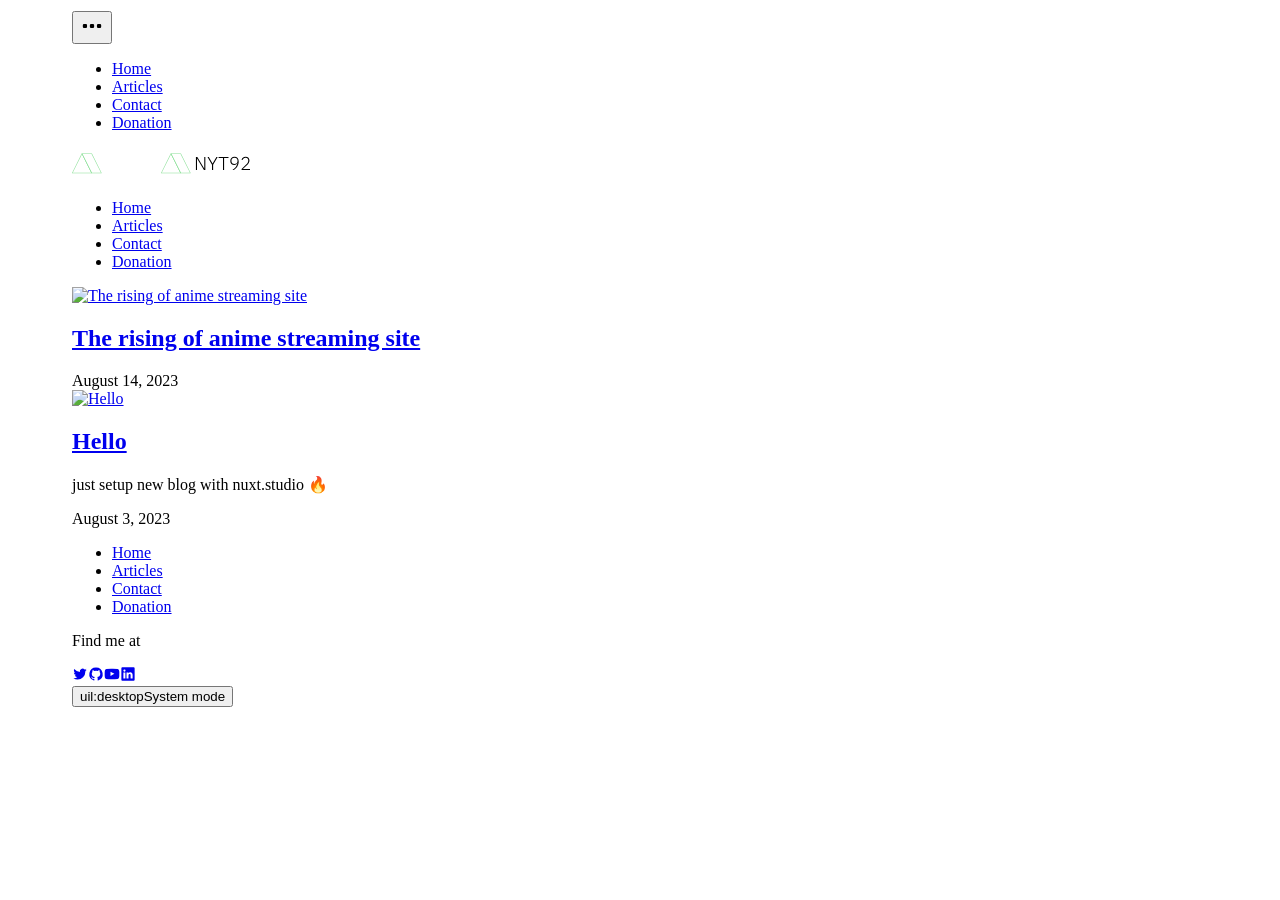
==== commit 7a6b3a73: "Deploying to gh-pages from @ NYT92/nyt92-blog@1e501c5e686673e7330c4d7a9e899a46bc2ec0f7 🚀" ====
--- a/articles/index.html
+++ b/articles/index.html
@@ -10,7 +10,7 @@
 <meta property="og:image:width" content="400">
 <meta property="og:image:height" content="300">
 <meta property="og:image:alt" content="bg">
-<meta property="og:title" content="Articles"><link rel="preload" as="fetch" crossorigin="anonymous" href="/articles/_payload.json"><style id="pinceau-theme">@media { :root {--pinceau-mq: initial; --alpine-readableLine: 68ch;--alpine-backdrop-backgroundColor: #f4f4f5b3;--prose-code-inline-padding: 0.2rem 0.375rem 0.2rem 0.375rem;--prose-code-block-backdropFilter: contrast(1);--prose-code-block-border-style: solid;--prose-code-block-border-width: 1px;--prose-tbody-tr-borderBottom-style: dashed;--prose-tbody-tr-borderBottom-width: 1px;--prose-th-textAlign: inherit;--prose-thead-borderBottom-style: solid;--prose-thead-borderBottom-width: 1px;--prose-thead-border-style: solid;--prose-thead-border-width: 0px;--prose-table-textAlign: start;--prose-hr-width: 1px;--prose-hr-style: solid;--prose-li-listStylePosition: outside;--prose-ol-li-markerColor: currentColor;--prose-ol-paddingInlineStart: 21px;--prose-ol-listStyleType: decimal;--prose-ul-li-markerColor: currentColor;--prose-ul-paddingInlineStart: 21px;--prose-ul-listStyleType: disc;--prose-blockquote-border-style: solid;--prose-blockquote-border-width: 4px;--prose-blockquote-quotes: '201C' '201D' '2018' '2019';--prose-blockquote-paddingInlineStart: 24px;--prose-a-code-color-hover: currentColor;--prose-a-code-color-static: currentColor;--prose-a-hasCode-borderBottom: none;--prose-a-border-distance: 2px;--prose-a-border-color-hover: currentColor;--prose-a-border-color-static: currentColor;--prose-a-border-style-hover: solid;--prose-a-border-style-static: dashed;--prose-a-border-width: 1px;--prose-a-color-static: inherit;--prose-a-textDecoration: none;--prose-h6-margin: 3rem 0 2rem;--prose-h5-margin: 3rem 0 2rem;--prose-h4-margin: 3rem 0 2rem;--prose-h3-margin: 3rem 0 2rem;--prose-h2-margin: 3rem 0 2rem;--prose-h1-margin: 0 0 2rem;--prose-p-fontSize: 18px;--typography-lead-loose: 2;--typography-lead-relaxed: 1.625;--typography-lead-normal: 1.5;--typography-lead-snug: 1.375;--typography-lead-tight: 1.25;--typography-lead-none: 1;--typography-lead-10: 2.5rem;--typography-lead-9: 2.25rem;--typography-lead-8: 2rem;--typography-lead-7: 1.75rem;--typography-lead-6: 1.5rem;--typography-lead-5: 1.25rem;--typography-lead-4: 1rem;--typography-lead-3: .75rem;--typography-lead-2: .5rem;--typography-lead-1: .025rem;--typography-fontWeight-black: 900;--typography-fontWeight-extrabold: 800;--typography-fontWeight-bold: 700;--typography-fontWeight-semibold: 600;--typography-fontWeight-medium: 500;--typography-fontWeight-normal: 400;--typography-fontWeight-light: 300;--typography-fontWeight-extralight: 200;--typography-fontWeight-thin: 100;--typography-fontSize-9xl: 128px;--typography-fontSize-8xl: 96px;--typography-fontSize-7xl: 72px;--typography-fontSize-6xl: 60px;--typography-fontSize-5xl: 48px;--typography-fontSize-4xl: 36px;--typography-fontSize-3xl: 30px;--typography-fontSize-2xl: 24px;--typography-fontSize-xl: 20px;--typography-fontSize-lg: 18px;--typography-fontSize-base: 16px;--typography-fontSize-sm: 14px;--typography-fontSize-xs: 12px;--typography-letterSpacing-wide: 0.025em;--typography-letterSpacing-tight: -0.025em;--typography-verticalMargin-base: 24px;--typography-verticalMargin-sm: 16px;--elements-border-secondary-hover: [object Object];--elements-backdrop-background: #fffc;--elements-backdrop-filter: saturate(200%) blur(20px);--elements-container-maxWidth: 64rem;--lead-loose: 2;--lead-relaxed: 1.625;--lead-normal: 1.5;--lead-snug: 1.375;--lead-tight: 1.25;--lead-none: 1;--lead-10: 2.5rem;--lead-9: 2.25rem;--lead-8: 2rem;--lead-7: 1.75rem;--lead-6: 1.5rem;--lead-5: 1.25rem;--lead-4: 1rem;--lead-3: .75rem;--lead-2: .5rem;--lead-1: .025rem;--letterSpacing-widest: 0.1em;--letterSpacing-wider: 0.05em;--letterSpacing-wide: 0.025em;--letterSpacing-normal: 0em;--letterSpacing-tight: -0.025em;--letterSpacing-tighter: -0.05em;--fontSize-9xl: 8rem;--fontSize-8xl: 6rem;--fontSize-7xl: 4.5rem;--fontSize-6xl: 3.75rem;--fontSize-5xl: 3rem;--fontSize-4xl: 2.25rem;--fontSize-3xl: 1.875rem;--fontSize-2xl: 1.5rem;--fontSize-xl: 1.25rem;--fontSize-lg: 1.125rem;--fontSize-base: 1rem;--fontSize-sm: 0.875rem;--fontSize-xs: 0.75rem;--fontWeight-black: 900;--fontWeight-extrabold: 800;--fontWeight-bold: 700;--fontWeight-semibold: 600;--fontWeight-medium: 500;--fontWeight-normal: 400;--fontWeight-light: 300;--fontWeight-extralight: 200;--fontWeight-thin: 100;--font-mono: ui-monospace, SFMono-Regular, Menlo, Monaco, Consolas, Liberation Mono, Courier New, monospace;--font-serif: ui-serif, Georgia, Cambria, Times New Roman, Times, serif;--font-sans: ui-sans-serif, system-ui, -apple-system, BlinkMacSystemFont, Segoe UI, Roboto, Helvetica Neue, Arial, Noto Sans, sans-serif, Apple Color Emoji, Segoe UI Emoji, Segoe UI Symbol, Noto Color Emoji;--opacity-total: 1;--opacity-high: 0.8;--opacity-medium: 0.5;--opacity-soft: 0.3;--opacity-light: 0.15;--opacity-bright: 0.1;--opacity-noOpacity: 0;--borderWidth-lg: 3px;--borderWidth-md: 2px;--borderWidth-sm: 1px;--borderWidth-noBorder: 0;--space-rem-875: 0.875rem;--space-rem-625: 0.625rem;--space-rem-375: 0.375rem;--space-rem-125: 0.125rem;--space-px: 1px;--space-128: 32rem;--space-96: 24rem;--space-80: 20rem;--space-72: 18rem;--space-64: 16rem;--space-60: 15rem;--space-56: 14rem;--space-52: 13rem;--space-48: 12rem;--space-44: 11rem;--space-40: 10rem;--space-36: 9rem;--space-32: 8rem;--space-28: 7rem;--space-24: 6rem;--space-20: 5rem;--space-16: 4rem;--space-14: 3.5rem;--space-12: 3rem;--space-11: 2.75rem;--space-10: 2.5rem;--space-9: 2.25rem;--space-8: 2rem;--space-7: 1.75rem;--space-6: 1.5rem;--space-5: 1.25rem;--space-4: 1rem;--space-3: 0.75rem;--space-2: 0.5rem;--space-1: 0.25rem;--space-0: 0px;--size-full: 100%;--size-7xl: 80rem;--size-6xl: 72rem;--size-5xl: 64rem;--size-4xl: 56rem;--size-3xl: 48rem;--size-2xl: 42rem;--size-xl: 36rem;--size-lg: 32rem;--size-md: 28rem;--size-sm: 24rem;--size-xs: 20rem;--size-200: 200px;--size-104: 104px;--size-80: 80px;--size-64: 64px;--size-56: 56px;--size-48: 48px;--size-40: 40px;--size-32: 32px;--size-24: 24px;--size-20: 20px;--size-16: 16px;--size-12: 12px;--size-8: 8px;--size-6: 6px;--size-4: 4px;--size-2: 2px;--size-0: 0px;--radii-full: 9999px;--radii-3xl: 1.75rem;--radii-2xl: 1.5rem;--radii-xl: 1rem;--radii-lg: 0.75rem;--radii-md: 0.5rem;--radii-sm: 0.375rem;--radii-xs: 0.25rem;--radii-2xs: 0.125rem;--radii-none: 0px;--shadow-none: 0px 0px 0px 0px transparent;--shadow-lg: 0px 10px 15px -3px #000000, 0px 4px 6px -4px #000000;--shadow-md: 0px 4px 6px -1px #000000, 0px 2px 4px -2px #000000;--shadow-sm: 0px 1px 3px 0px #000000, 0px 1px 2px -1px #000000;--shadow-xs: 0px 1px 2px 0px #000000;--height-screen: 100vh;--width-screen: 100vw;--color-primary-900: #002e38;--color-primary-800: #005c70;--color-primary-700: #008aa9;--color-primary-600: #00b9e1;--color-primary-500: #1ad6ff;--color-primary-400: #40ddff;--color-primary-300: #66e4ff;--color-primary-200: #8deaff;--color-primary-100: #b3f1ff;--color-primary-50: #d9f8ff;--color-ruby-900: #380011;--color-ruby-800: #700021;--color-ruby-700: #a90032;--color-ruby-600: #e10043;--color-ruby-500: #ff1a5e;--color-ruby-400: #ff4079;--color-ruby-300: #ff6694;--color-ruby-200: #ff8dae;--color-ruby-100: #ffb3c9;--color-ruby-50: #ffd9e4;--color-pink-900: #380025;--color-pink-800: #70004b;--color-pink-700: #a90070;--color-pink-600: #e10095;--color-pink-500: #ff1ab2;--color-pink-400: #ff40bf;--color-pink-300: #ff66cc;--color-pink-200: #ff8dd8;--color-pink-100: #ffb3e5;--color-pink-50: #ffd9f2;--color-purple-900: #190038;--color-purple-800: #330070;--color-purple-700: #4c00a9;--color-purple-600: #6500e1;--color-purple-500: #811aff;--color-purple-400: #9640ff;--color-purple-300: #ab66ff;--color-purple-200: #c08dff;--color-purple-100: #d5b3ff;--color-purple-50: #ead9ff;--color-royalblue-900: #0b0531;--color-royalblue-800: #160a62;--color-royalblue-700: #211093;--color-royalblue-600: #2c15c4;--color-royalblue-500: #4127e8;--color-royalblue-400: #614bec;--color-royalblue-300: #806ff0;--color-royalblue-200: #a093f3;--color-royalblue-100: #c0b7f7;--color-royalblue-50: #dfdbfb;--color-indigoblue-900: #001238;--color-indigoblue-800: #002370;--color-indigoblue-700: #0035a9;--color-indigoblue-600: #0047e1;--color-indigoblue-500: #1a62ff;--color-indigoblue-400: #407cff;--color-indigoblue-300: #6696ff;--color-indigoblue-200: #8db0ff;--color-indigoblue-100: #b3cbff;--color-indigoblue-50: #d9e5ff;--color-blue-900: #002438;--color-blue-800: #004870;--color-blue-700: #006ca9;--color-blue-600: #0090e1;--color-blue-500: #1aadff;--color-blue-400: #40bbff;--color-blue-300: #66c8ff;--color-blue-200: #8dd6ff;--color-blue-100: #b3e4ff;--color-blue-50: #d9f1ff;--color-lightblue-900: #002e38;--color-lightblue-800: #005c70;--color-lightblue-700: #008aa9;--color-lightblue-600: #00b9e1;--color-lightblue-500: #1ad6ff;--color-lightblue-400: #40ddff;--color-lightblue-300: #66e4ff;--color-lightblue-200: #8deaff;--color-lightblue-100: #b3f1ff;--color-lightblue-50: #d9f8ff;--color-teal-900: #062a28;--color-teal-800: #0b544f;--color-teal-700: #117d77;--color-teal-600: #16a79e;--color-teal-500: #1cd1c6;--color-teal-400: #36e4da;--color-teal-300: #5fe9e1;--color-teal-200: #87efe9;--color-teal-100: #aff4f0;--color-teal-50: #d7faf8;--color-pear-900: #2a2b09;--color-pear-800: #545512;--color-pear-700: #7e801b;--color-pear-600: #a8aa24;--color-pear-500: #d0d32f;--color-pear-400: #d8da52;--color-pear-300: #e0e274;--color-pear-200: #e8e997;--color-pear-100: #eff0ba;--color-pear-50: #f7f8dc;--color-red-900: #380300;--color-red-800: #700700;--color-red-700: #a90a00;--color-red-600: #e10e00;--color-red-500: #ff281a;--color-red-400: #ff4c40;--color-red-300: #ff7066;--color-red-200: #ff948d;--color-red-100: #ffb7b3;--color-red-50: #ffdbd9;--color-orange-900: #381800;--color-orange-800: #702f00;--color-orange-700: #a94700;--color-orange-600: #e15e00;--color-orange-500: #ff7a1a;--color-orange-400: #ff9040;--color-orange-300: #ffa666;--color-orange-200: #ffbd8d;--color-orange-100: #ffd3b3;--color-orange-50: #ffe9d9;--color-yellow-900: #362b03;--color-yellow-800: #6d5605;--color-yellow-700: #a38108;--color-yellow-600: #daac0a;--color-yellow-500: #f5c828;--color-yellow-400: #f7d14c;--color-yellow-300: #f8da70;--color-yellow-200: #fae393;--color-yellow-100: #fcedb7;--color-yellow-50: #fdf6db;--color-green-900: #003f25;--color-green-800: #005e38;--color-green-700: #007e4a;--color-green-600: #009d5d;--color-green-500: #00bd6f;--color-green-400: #00dc82;--color-green-300: #30ffaa;--color-green-200: #83ffcc;--color-green-100: #acffdd;--color-green-50: #d6ffee;--color-gray-900: #18181B;--color-gray-800: #27272A;--color-gray-700: #3f3f46;--color-gray-600: #52525B;--color-gray-500: #71717A;--color-gray-400: #a1a1aa;--color-gray-300: #D4d4d8;--color-gray-200: #e4e4e7;--color-gray-100: #f4f4f5;--color-gray-50: #fafafa;--color-black: #0c0c0d;--color-white: #FFFFFF;--media-portrait: only screen and (orientation: portrait);--media-landscape: only screen and (orientation: landscape);--media-rm: (prefers-reduced-motion: reduce);--media-2xl: (min-width: 1536px);--media-xl: (min-width: 1280px);--media-lg: (min-width: 1024px);--media-md: (min-width: 768px);--media-sm: (min-width: 640px);--media-xs: (min-width: 475px);--alpine-body-color: var(--color-gray-800);--alpine-body-backgroundColor: var(--color-white);--prose-code-inline-fontWeight: var(--typography-fontWeight-normal);--prose-code-inline-fontSize: var(--typography-fontSize-sm);--prose-code-inline-borderRadius: var(--radii-xs);--prose-code-block-pre-padding: var(--typography-verticalMargin-sm);--prose-code-block-margin: var(--typography-verticalMargin-base) 0;--prose-code-block-fontSize: var(--typography-fontSize-sm);--prose-tbody-code-inline-fontSize: var(--typography-fontSize-sm);--prose-tbody-td-padding: var(--typography-verticalMargin-sm);--prose-th-fontWeight: var(--typography-fontWeight-semibold);--prose-th-padding: 0 var(--typography-verticalMargin-sm) var(--typography-verticalMargin-sm) var(--typography-verticalMargin-sm);--prose-table-lineHeight: var(--typography-lead-6);--prose-table-fontSize: var(--typography-fontSize-sm);--prose-table-margin: var(--typography-verticalMargin-base) 0;--prose-hr-margin: var(--typography-verticalMargin-base) 0;--prose-li-margin: var(--typography-verticalMargin-sm) 0;--prose-ol-margin: var(--typography-verticalMargin-base) 0;--prose-ul-margin: var(--typography-verticalMargin-base) 0;--prose-blockquote-margin: var(--typography-verticalMargin-base) 0;--prose-a-code-border-style: var(--prose-a-border-style-static);--prose-a-code-border-width: var(--prose-a-border-width);--prose-a-fontWeight: var(--typography-fontWeight-medium);--prose-img-margin: var(--typography-verticalMargin-base) 0;--prose-strong-fontWeight: var(--typography-fontWeight-semibold);--prose-h6-iconSize: var(--typography-fontSize-base);--prose-h6-fontWeight: var(--typography-fontWeight-semibold);--prose-h6-lineHeight: var(--typography-lead-normal);--prose-h6-fontSize: var(--typography-fontSize-lg);--prose-h5-iconSize: var(--typography-fontSize-lg);--prose-h5-fontWeight: var(--typography-fontWeight-semibold);--prose-h5-lineHeight: var(--typography-lead-snug);--prose-h5-fontSize: var(--typography-fontSize-xl);--prose-h4-iconSize: var(--typography-fontSize-lg);--prose-h4-letterSpacing: var(--typography-letterSpacing-tight);--prose-h4-fontWeight: var(--typography-fontWeight-semibold);--prose-h4-lineHeight: var(--typography-lead-snug);--prose-h4-fontSize: var(--typography-fontSize-2xl);--prose-h3-iconSize: var(--typography-fontSize-xl);--prose-h3-letterSpacing: var(--typography-letterSpacing-tight);--prose-h3-fontWeight: var(--typography-fontWeight-semibold);--prose-h3-lineHeight: var(--typography-lead-snug);--prose-h3-fontSize: var(--typography-fontSize-3xl);--prose-h2-iconSize: var(--typography-fontSize-2xl);--prose-h2-letterSpacing: var(--typography-letterSpacing-tight);--prose-h2-fontWeight: var(--typography-fontWeight-semibold);--prose-h2-lineHeight: var(--typography-lead-tight);--prose-h2-fontSize: var(--typography-fontSize-4xl);--prose-h1-iconSize: var(--typography-fontSize-3xl);--prose-h1-letterSpacing: var(--typography-letterSpacing-tight);--prose-h1-fontWeight: var(--typography-fontWeight-bold);--prose-h1-lineHeight: var(--typography-lead-tight);--prose-h1-fontSize: var(--typography-fontSize-5xl);--prose-p-br-margin: var(--typography-verticalMargin-base) 0 0 0;--prose-p-margin: var(--typography-verticalMargin-base) 0;--prose-p-lineHeight: var(--typography-lead-normal);--typography-color-primary-900: var(--color-primary-900);--typography-color-primary-800: var(--color-primary-800);--typography-color-primary-700: var(--color-primary-700);--typography-color-primary-600: var(--color-primary-600);--typography-color-primary-500: var(--color-primary-500);--typography-color-primary-400: var(--color-primary-400);--typography-color-primary-300: var(--color-primary-300);--typography-color-primary-200: var(--color-primary-200);--typography-color-primary-100: var(--color-primary-100);--typography-color-primary-50: var(--color-primary-50);--typography-font-code: var(--font-mono);--typography-font-body: var(--font-sans);--typography-font-display: var(--font-sans);--typography-body-backgroundColor: var(--color-white);--typography-body-color: var(--color-black);--elements-state-danger-borderColor-secondary: var(--color-red-200);--elements-state-danger-borderColor-primary: var(--color-red-100);--elements-state-danger-backgroundColor-secondary: var(--color-red-100);--elements-state-danger-backgroundColor-primary: var(--color-red-50);--elements-state-danger-color-secondary: var(--color-red-600);--elements-state-danger-color-primary: var(--color-red-500);--elements-state-warning-borderColor-secondary: var(--color-yellow-200);--elements-state-warning-borderColor-primary: var(--color-yellow-100);--elements-state-warning-backgroundColor-secondary: var(--color-yellow-100);--elements-state-warning-backgroundColor-primary: var(--color-yellow-50);--elements-state-warning-color-secondary: var(--color-yellow-700);--elements-state-warning-color-primary: var(--color-yellow-600);--elements-state-success-borderColor-secondary: var(--color-green-200);--elements-state-success-borderColor-primary: var(--color-green-100);--elements-state-success-backgroundColor-secondary: var(--color-green-100);--elements-state-success-backgroundColor-primary: var(--color-green-50);--elements-state-success-color-secondary: var(--color-green-600);--elements-state-success-color-primary: var(--color-green-500);--elements-state-info-borderColor-secondary: var(--color-blue-200);--elements-state-info-borderColor-primary: var(--color-blue-100);--elements-state-info-backgroundColor-secondary: var(--color-blue-100);--elements-state-info-backgroundColor-primary: var(--color-blue-50);--elements-state-info-color-secondary: var(--color-blue-600);--elements-state-info-color-primary: var(--color-blue-500);--elements-state-primary-borderColor-secondary: var(--color-primary-200);--elements-state-primary-borderColor-primary: var(--color-primary-100);--elements-state-primary-backgroundColor-secondary: var(--color-primary-100);--elements-state-primary-backgroundColor-primary: var(--color-primary-50);--elements-state-primary-color-secondary: var(--color-primary-700);--elements-state-primary-color-primary: var(--color-primary-600);--elements-surface-secondary-backgroundColor: var(--color-gray-200);--elements-surface-primary-backgroundColor: var(--color-gray-100);--elements-surface-background-base: var(--color-gray-100);--elements-border-secondary-static: var(--color-gray-200);--elements-border-primary-hover: var(--color-gray-200);--elements-border-primary-static: var(--color-gray-100);--elements-container-padding-md: var(--space-16);--elements-container-padding-sm: var(--space-12);--elements-container-padding-xs: var(--space-8);--elements-container-padding-mobile: var(--space-6);--elements-text-secondary-color-hover: var(--color-gray-700);--elements-text-secondary-color-static: var(--color-gray-500);--elements-text-primary-color-static: var(--color-gray-900);--text-6xl-lineHeight: var(--lead-none);--text-6xl-fontSize: var(--fontSize-6xl);--text-5xl-lineHeight: var(--lead-none);--text-5xl-fontSize: var(--fontSize-5xl);--text-4xl-lineHeight: var(--lead-10);--text-4xl-fontSize: var(--fontSize-4xl);--text-3xl-lineHeight: var(--lead-9);--text-3xl-fontSize: var(--fontSize-3xl);--text-2xl-lineHeight: var(--lead-8);--text-2xl-fontSize: var(--fontSize-2xl);--text-xl-lineHeight: var(--lead-7);--text-xl-fontSize: var(--fontSize-xl);--text-lg-lineHeight: var(--lead-7);--text-lg-fontSize: var(--fontSize-lg);--text-base-lineHeight: var(--lead-6);--text-base-fontSize: var(--fontSize-base);--text-sm-lineHeight: var(--lead-5);--text-sm-fontSize: var(--fontSize-sm);--text-xs-lineHeight: var(--lead-4);--text-xs-fontSize: var(--fontSize-xs);--shadow-2xl: 0px 25px 50px -12px var(--color-gray-900);--shadow-xl: 0px 20px 25px -5px var(--color-gray-400), 0px 8px 10px -6px #000000;--color-secondary-900: var(--color-gray-900);--color-secondary-800: var(--color-gray-800);--color-secondary-700: var(--color-gray-700);--color-secondary-600: var(--color-gray-600);--color-secondary-500: var(--color-gray-500);--color-secondary-400: var(--color-gray-400);--color-secondary-300: var(--color-gray-300);--color-secondary-200: var(--color-gray-200);--color-secondary-100: var(--color-gray-100);--color-secondary-50: var(--color-gray-50);--prose-a-code-background-hover: var(--typography-color-primary-50);--prose-a-code-border-color-hover: var(--typography-color-primary-500);--prose-a-color-hover: var(--typography-color-primary-500);--typography-color-secondary-900: var(--color-secondary-900);--typography-color-secondary-800: var(--color-secondary-800);--typography-color-secondary-700: var(--color-secondary-700);--typography-color-secondary-600: var(--color-secondary-600);--typography-color-secondary-500: var(--color-secondary-500);--typography-color-secondary-400: var(--color-secondary-400);--typography-color-secondary-300: var(--color-secondary-300);--typography-color-secondary-200: var(--color-secondary-200);--typography-color-secondary-100: var(--color-secondary-100);--typography-color-secondary-50: var(--color-secondary-50);--prose-code-inline-backgroundColor: var(--typography-color-secondary-100);--prose-code-inline-color: var(--typography-color-secondary-700);--prose-code-block-backgroundColor: var(--typography-color-secondary-100);--prose-code-block-color: var(--typography-color-secondary-700);--prose-code-block-border-color: var(--typography-color-secondary-200);--prose-tbody-tr-borderBottom-color: var(--typography-color-secondary-200);--prose-th-color: var(--typography-color-secondary-600);--prose-thead-borderBottom-color: var(--typography-color-secondary-200);--prose-thead-border-color: var(--typography-color-secondary-300);--prose-hr-color: var(--typography-color-secondary-200);--prose-blockquote-border-color: var(--typography-color-secondary-200);--prose-blockquote-color: var(--typography-color-secondary-500);--prose-a-code-border-color-static: var(--typography-color-secondary-400); } }@media { :root.dark {--pinceau-mq: dark; --alpine-backdrop-backgroundColor: #18181bb3;--prose-code-block-backdropFilter: contrast(1);--prose-ol-li-markerColor: currentColor;--prose-ul-li-markerColor: currentColor;--prose-a-code-color-hover: currentColor;--prose-a-code-color-static: currentColor;--prose-a-border-color-hover: currentColor;--prose-a-border-color-static: currentColor;--prose-a-color-static: inherit;--elements-backdrop-background: #0c0d0ccc;--alpine-body-color: var(--color-gray-200);--alpine-body-backgroundColor: var(--color-black);--typography-body-backgroundColor: var(--color-black);--typography-body-color: var(--color-white);--elements-state-danger-borderColor-secondary: var(--color-red-700);--elements-state-danger-borderColor-primary: var(--color-red-800);--elements-state-danger-backgroundColor-secondary: var(--color-red-800);--elements-state-danger-backgroundColor-primary: var(--color-red-900);--elements-state-danger-color-secondary: var(--color-red-200);--elements-state-danger-color-primary: var(--color-red-300);--elements-state-warning-borderColor-secondary: var(--color-yellow-700);--elements-state-warning-borderColor-primary: var(--color-yellow-800);--elements-state-warning-backgroundColor-secondary: var(--color-yellow-800);--elements-state-warning-backgroundColor-primary: var(--color-yellow-900);--elements-state-warning-color-secondary: var(--color-yellow-200);--elements-state-warning-color-primary: var(--color-yellow-400);--elements-state-success-borderColor-secondary: var(--color-green-700);--elements-state-success-borderColor-primary: var(--color-green-800);--elements-state-success-backgroundColor-secondary: var(--color-green-800);--elements-state-success-backgroundColor-primary: var(--color-green-900);--elements-state-success-color-secondary: var(--color-green-200);--elements-state-success-color-primary: var(--color-green-400);--elements-state-info-borderColor-secondary: var(--color-blue-700);--elements-state-info-borderColor-primary: var(--color-blue-800);--elements-state-info-backgroundColor-secondary: var(--color-blue-800);--elements-state-info-backgroundColor-primary: var(--color-blue-900);--elements-state-info-color-secondary: var(--color-blue-200);--elements-state-info-color-primary: var(--color-blue-400);--elements-state-primary-borderColor-secondary: var(--color-primary-700);--elements-state-primary-borderColor-primary: var(--color-primary-800);--elements-state-primary-backgroundColor-secondary: var(--color-primary-800);--elements-state-primary-backgroundColor-primary: var(--color-primary-900);--elements-state-primary-color-secondary: var(--color-primary-200);--elements-state-primary-color-primary: var(--color-primary-400);--elements-surface-secondary-backgroundColor: var(--color-gray-800);--elements-surface-primary-backgroundColor: var(--color-gray-900);--elements-surface-background-base: var(--color-gray-900);--elements-border-secondary-static: var(--color-gray-800);--elements-border-primary-hover: var(--color-gray-800);--elements-border-primary-static: var(--color-gray-900);--elements-text-secondary-color-hover: var(--color-gray-200);--elements-text-secondary-color-static: var(--color-gray-400);--elements-text-primary-color-static: var(--color-gray-50);--prose-a-code-background-hover: var(--typography-color-primary-900);--prose-a-code-border-color-hover: var(--typography-color-primary-600);--prose-a-color-hover: var(--typography-color-primary-400);--prose-code-inline-backgroundColor: var(--typography-color-secondary-800);--prose-code-inline-color: var(--typography-color-secondary-200);--prose-code-block-backgroundColor: var(--typography-color-secondary-900);--prose-code-block-color: var(--typography-color-secondary-200);--prose-code-block-border-color: var(--typography-color-secondary-800);--prose-tbody-tr-borderBottom-color: var(--typography-color-secondary-800);--prose-th-color: var(--typography-color-secondary-400);--prose-thead-borderBottom-color: var(--typography-color-secondary-800);--prose-thead-border-color: var(--typography-color-secondary-600);--prose-hr-color: var(--typography-color-secondary-800);--prose-blockquote-border-color: var(--typography-color-secondary-700);--prose-blockquote-color: var(--typography-color-secondary-400);--prose-a-code-border-color-static: var(--typography-color-secondary-600); } }</style><style id="pinceau-runtime-hydratable">@media{.phy[--]{--puid:3R6_jp-v;}.pv-8TyA0G{max-width:var(--elements-container-maxWidth);padding-left:var(--elements-container-padding-mobile);padding-right:var(--elements-container-padding-mobile);}@media (min-width: 475px){.pv-8TyA0G{padding-left:var(--elements-container-padding-xs);padding-right:var(--elements-container-padding-xs);}}@media (min-width: 640px){.pv-8TyA0G{padding-left:var(--elements-container-padding-sm);padding-right:var(--elements-container-padding-sm);}}@media (min-width: 768px){.pv-8TyA0G{padding-left:var(--elements-container-padding-md);padding-right:var(--elements-container-padding-md);}}} </style><link rel="modulepreload" as="script" crossorigin href="/_nuxt/entry.7e4b415b.js"><link rel="preload" as="style" href="/_nuxt/entry.2b709d1c.css"><link rel="modulepreload" as="script" crossorigin href="/_nuxt/NuxtImg.d18f96ac.js"><link rel="modulepreload" as="script" crossorigin href="/_nuxt/document-driven.1a11890a.js"><link rel="modulepreload" as="script" crossorigin href="/_nuxt/DocumentDrivenEmpty.0d8b7a85.js"><link rel="modulepreload" as="script" crossorigin href="/_nuxt/ContentRenderer.cd037ede.js"><link rel="modulepreload" as="script" crossorigin href="/_nuxt/ContentRendererMarkdown.46a79b10.js"><link rel="modulepreload" as="script" crossorigin href="/_nuxt/DocumentDrivenNotFound.39583747.js"><link rel="preload" as="style" href="/_nuxt/DocumentDrivenNotFound.aa939160.css"><link rel="modulepreload" as="script" crossorigin href="/_nuxt/page.039c68a1.js"><link rel="modulepreload" as="script" crossorigin href="/_nuxt/ArticlesList.6cdf618c.js"><link rel="preload" as="style" href="/_nuxt/ArticlesList.e80b7ae7.css"><link rel="modulepreload" as="script" crossorigin href="/_nuxt/ArticlesListItem.39a032a4.js"><link rel="preload" as="style" href="/_nuxt/ArticlesListItem.ad08ebb7.css"><link rel="modulepreload" as="script" crossorigin href="/_nuxt/date.824a539b.js"><link rel="modulepreload" as="script" crossorigin href="/_nuxt/ProseA.a5b75366.js"><link rel="preload" as="style" href="/_nuxt/ProseA.baee409d.css"><link rel="modulepreload" as="script" crossorigin href="/_nuxt/ProseCodeInline.5ee76143.js"><link rel="preload" as="style" href="/_nuxt/ProseCodeInline.873c7ac7.css"><link rel="modulepreload" as="script" crossorigin href="/_nuxt/asyncData.59a1ce0f.js"><link rel="prefetch" as="style" href="/_nuxt/article.06aa1a19.css"><link rel="prefetch" as="script" crossorigin href="/_nuxt/article.67c48ee7.js"><link rel="prefetch" as="script" crossorigin href="/_nuxt/default.89ecb019.js"><link rel="prefetch" as="script" crossorigin href="/_nuxt/client-db.3c0370e8.js"><link rel="prefetch" as="script" crossorigin href="/_nuxt/debug.b5c775ce.js"><link rel="prefetch" as="style" href="/_nuxt/useStudio.a92b5f33.css"><link rel="prefetch" as="script" crossorigin href="/_nuxt/useStudio.a74690e9.js"><link rel="prefetch" as="style" href="/_nuxt/error-404.7910d5ca.css"><link rel="prefetch" as="script" crossorigin href="/_nuxt/error-404.fabd7112.js"><link rel="prefetch" as="style" href="/_nuxt/error-500.1db01289.css"><link rel="prefetch" as="script" crossorigin href="/_nuxt/error-500.3bb1a004.js"><link rel="stylesheet" href="/_nuxt/entry.2b709d1c.css"><link rel="stylesheet" href="/_nuxt/DocumentDrivenNotFound.aa939160.css"><link rel="stylesheet" href="/_nuxt/ArticlesList.e80b7ae7.css"><link rel="stylesheet" href="/_nuxt/ArticlesListItem.ad08ebb7.css"><link rel="stylesheet" href="/_nuxt/ProseA.baee409d.css"><link rel="stylesheet" href="/_nuxt/ProseCodeInline.873c7ac7.css"><script>"use strict";(()=>{const a=window,e=document.documentElement,m=["dark","light"],c=window.localStorage.getItem("nuxt-color-mode")||"system";let n=c==="system"?f():c;const l=e.getAttribute("data-color-mode-forced");l&&(n=l),i(n),a["__NUXT_COLOR_MODE__"]={preference:c,value:n,getColorScheme:f,addColorScheme:i,removeColorScheme:d};function i(o){const t=""+o+"",s="";e.classList?e.classList.add(t):e.className+=" "+t,s&&e.setAttribute("data-"+s,o)}function d(o){const t=""+o+"",s="";e.classList?e.classList.remove(t):e.className=e.className.replace(new RegExp(t,"g"),""),s&&e.removeAttribute("data-"+s)}function r(o){return a.matchMedia("(prefers-color-scheme"+o+")")}function f(){if(a.matchMedia&&r("").media!=="not all"){for(const o of m)if(r(":"+o).matches)return o}return"light"}})();
+<meta property="og:title" content="Articles"><link rel="preload" as="fetch" crossorigin="anonymous" href="/articles/_payload.json"><style id="pinceau-theme">@media { :root {--pinceau-mq: initial; --alpine-readableLine: 68ch;--alpine-backdrop-backgroundColor: #f4f4f5b3;--prose-code-inline-padding: 0.2rem 0.375rem 0.2rem 0.375rem;--prose-code-block-backdropFilter: contrast(1);--prose-code-block-border-style: solid;--prose-code-block-border-width: 1px;--prose-tbody-tr-borderBottom-style: dashed;--prose-tbody-tr-borderBottom-width: 1px;--prose-th-textAlign: inherit;--prose-thead-borderBottom-style: solid;--prose-thead-borderBottom-width: 1px;--prose-thead-border-style: solid;--prose-thead-border-width: 0px;--prose-table-textAlign: start;--prose-hr-width: 1px;--prose-hr-style: solid;--prose-li-listStylePosition: outside;--prose-ol-li-markerColor: currentColor;--prose-ol-paddingInlineStart: 21px;--prose-ol-listStyleType: decimal;--prose-ul-li-markerColor: currentColor;--prose-ul-paddingInlineStart: 21px;--prose-ul-listStyleType: disc;--prose-blockquote-border-style: solid;--prose-blockquote-border-width: 4px;--prose-blockquote-quotes: '201C' '201D' '2018' '2019';--prose-blockquote-paddingInlineStart: 24px;--prose-a-code-color-hover: currentColor;--prose-a-code-color-static: currentColor;--prose-a-hasCode-borderBottom: none;--prose-a-border-distance: 2px;--prose-a-border-color-hover: currentColor;--prose-a-border-color-static: currentColor;--prose-a-border-style-hover: solid;--prose-a-border-style-static: dashed;--prose-a-border-width: 1px;--prose-a-color-static: inherit;--prose-a-textDecoration: none;--prose-h6-margin: 3rem 0 2rem;--prose-h5-margin: 3rem 0 2rem;--prose-h4-margin: 3rem 0 2rem;--prose-h3-margin: 3rem 0 2rem;--prose-h2-margin: 3rem 0 2rem;--prose-h1-margin: 0 0 2rem;--prose-p-fontSize: 18px;--typography-lead-loose: 2;--typography-lead-relaxed: 1.625;--typography-lead-normal: 1.5;--typography-lead-snug: 1.375;--typography-lead-tight: 1.25;--typography-lead-none: 1;--typography-lead-10: 2.5rem;--typography-lead-9: 2.25rem;--typography-lead-8: 2rem;--typography-lead-7: 1.75rem;--typography-lead-6: 1.5rem;--typography-lead-5: 1.25rem;--typography-lead-4: 1rem;--typography-lead-3: .75rem;--typography-lead-2: .5rem;--typography-lead-1: .025rem;--typography-fontWeight-black: 900;--typography-fontWeight-extrabold: 800;--typography-fontWeight-bold: 700;--typography-fontWeight-semibold: 600;--typography-fontWeight-medium: 500;--typography-fontWeight-normal: 400;--typography-fontWeight-light: 300;--typography-fontWeight-extralight: 200;--typography-fontWeight-thin: 100;--typography-fontSize-9xl: 128px;--typography-fontSize-8xl: 96px;--typography-fontSize-7xl: 72px;--typography-fontSize-6xl: 60px;--typography-fontSize-5xl: 48px;--typography-fontSize-4xl: 36px;--typography-fontSize-3xl: 30px;--typography-fontSize-2xl: 24px;--typography-fontSize-xl: 20px;--typography-fontSize-lg: 18px;--typography-fontSize-base: 16px;--typography-fontSize-sm: 14px;--typography-fontSize-xs: 12px;--typography-letterSpacing-wide: 0.025em;--typography-letterSpacing-tight: -0.025em;--typography-verticalMargin-base: 24px;--typography-verticalMargin-sm: 16px;--elements-border-secondary-hover: [object Object];--elements-backdrop-background: #fffc;--elements-backdrop-filter: saturate(200%) blur(20px);--elements-container-maxWidth: 64rem;--lead-loose: 2;--lead-relaxed: 1.625;--lead-normal: 1.5;--lead-snug: 1.375;--lead-tight: 1.25;--lead-none: 1;--lead-10: 2.5rem;--lead-9: 2.25rem;--lead-8: 2rem;--lead-7: 1.75rem;--lead-6: 1.5rem;--lead-5: 1.25rem;--lead-4: 1rem;--lead-3: .75rem;--lead-2: .5rem;--lead-1: .025rem;--letterSpacing-widest: 0.1em;--letterSpacing-wider: 0.05em;--letterSpacing-wide: 0.025em;--letterSpacing-normal: 0em;--letterSpacing-tight: -0.025em;--letterSpacing-tighter: -0.05em;--fontSize-9xl: 8rem;--fontSize-8xl: 6rem;--fontSize-7xl: 4.5rem;--fontSize-6xl: 3.75rem;--fontSize-5xl: 3rem;--fontSize-4xl: 2.25rem;--fontSize-3xl: 1.875rem;--fontSize-2xl: 1.5rem;--fontSize-xl: 1.25rem;--fontSize-lg: 1.125rem;--fontSize-base: 1rem;--fontSize-sm: 0.875rem;--fontSize-xs: 0.75rem;--fontWeight-black: 900;--fontWeight-extrabold: 800;--fontWeight-bold: 700;--fontWeight-semibold: 600;--fontWeight-medium: 500;--fontWeight-normal: 400;--fontWeight-light: 300;--fontWeight-extralight: 200;--fontWeight-thin: 100;--font-mono: ui-monospace, SFMono-Regular, Menlo, Monaco, Consolas, Liberation Mono, Courier New, monospace;--font-serif: ui-serif, Georgia, Cambria, Times New Roman, Times, serif;--font-sans: ui-sans-serif, system-ui, -apple-system, BlinkMacSystemFont, Segoe UI, Roboto, Helvetica Neue, Arial, Noto Sans, sans-serif, Apple Color Emoji, Segoe UI Emoji, Segoe UI Symbol, Noto Color Emoji;--opacity-total: 1;--opacity-high: 0.8;--opacity-medium: 0.5;--opacity-soft: 0.3;--opacity-light: 0.15;--opacity-bright: 0.1;--opacity-noOpacity: 0;--borderWidth-lg: 3px;--borderWidth-md: 2px;--borderWidth-sm: 1px;--borderWidth-noBorder: 0;--space-rem-875: 0.875rem;--space-rem-625: 0.625rem;--space-rem-375: 0.375rem;--space-rem-125: 0.125rem;--space-px: 1px;--space-128: 32rem;--space-96: 24rem;--space-80: 20rem;--space-72: 18rem;--space-64: 16rem;--space-60: 15rem;--space-56: 14rem;--space-52: 13rem;--space-48: 12rem;--space-44: 11rem;--space-40: 10rem;--space-36: 9rem;--space-32: 8rem;--space-28: 7rem;--space-24: 6rem;--space-20: 5rem;--space-16: 4rem;--space-14: 3.5rem;--space-12: 3rem;--space-11: 2.75rem;--space-10: 2.5rem;--space-9: 2.25rem;--space-8: 2rem;--space-7: 1.75rem;--space-6: 1.5rem;--space-5: 1.25rem;--space-4: 1rem;--space-3: 0.75rem;--space-2: 0.5rem;--space-1: 0.25rem;--space-0: 0px;--size-full: 100%;--size-7xl: 80rem;--size-6xl: 72rem;--size-5xl: 64rem;--size-4xl: 56rem;--size-3xl: 48rem;--size-2xl: 42rem;--size-xl: 36rem;--size-lg: 32rem;--size-md: 28rem;--size-sm: 24rem;--size-xs: 20rem;--size-200: 200px;--size-104: 104px;--size-80: 80px;--size-64: 64px;--size-56: 56px;--size-48: 48px;--size-40: 40px;--size-32: 32px;--size-24: 24px;--size-20: 20px;--size-16: 16px;--size-12: 12px;--size-8: 8px;--size-6: 6px;--size-4: 4px;--size-2: 2px;--size-0: 0px;--radii-full: 9999px;--radii-3xl: 1.75rem;--radii-2xl: 1.5rem;--radii-xl: 1rem;--radii-lg: 0.75rem;--radii-md: 0.5rem;--radii-sm: 0.375rem;--radii-xs: 0.25rem;--radii-2xs: 0.125rem;--radii-none: 0px;--shadow-none: 0px 0px 0px 0px transparent;--shadow-lg: 0px 10px 15px -3px #000000, 0px 4px 6px -4px #000000;--shadow-md: 0px 4px 6px -1px #000000, 0px 2px 4px -2px #000000;--shadow-sm: 0px 1px 3px 0px #000000, 0px 1px 2px -1px #000000;--shadow-xs: 0px 1px 2px 0px #000000;--height-screen: 100vh;--width-screen: 100vw;--color-primary-900: #002e38;--color-primary-800: #005c70;--color-primary-700: #008aa9;--color-primary-600: #00b9e1;--color-primary-500: #1ad6ff;--color-primary-400: #40ddff;--color-primary-300: #66e4ff;--color-primary-200: #8deaff;--color-primary-100: #b3f1ff;--color-primary-50: #d9f8ff;--color-ruby-900: #380011;--color-ruby-800: #700021;--color-ruby-700: #a90032;--color-ruby-600: #e10043;--color-ruby-500: #ff1a5e;--color-ruby-400: #ff4079;--color-ruby-300: #ff6694;--color-ruby-200: #ff8dae;--color-ruby-100: #ffb3c9;--color-ruby-50: #ffd9e4;--color-pink-900: #380025;--color-pink-800: #70004b;--color-pink-700: #a90070;--color-pink-600: #e10095;--color-pink-500: #ff1ab2;--color-pink-400: #ff40bf;--color-pink-300: #ff66cc;--color-pink-200: #ff8dd8;--color-pink-100: #ffb3e5;--color-pink-50: #ffd9f2;--color-purple-900: #190038;--color-purple-800: #330070;--color-purple-700: #4c00a9;--color-purple-600: #6500e1;--color-purple-500: #811aff;--color-purple-400: #9640ff;--color-purple-300: #ab66ff;--color-purple-200: #c08dff;--color-purple-100: #d5b3ff;--color-purple-50: #ead9ff;--color-royalblue-900: #0b0531;--color-royalblue-800: #160a62;--color-royalblue-700: #211093;--color-royalblue-600: #2c15c4;--color-royalblue-500: #4127e8;--color-royalblue-400: #614bec;--color-royalblue-300: #806ff0;--color-royalblue-200: #a093f3;--color-royalblue-100: #c0b7f7;--color-royalblue-50: #dfdbfb;--color-indigoblue-900: #001238;--color-indigoblue-800: #002370;--color-indigoblue-700: #0035a9;--color-indigoblue-600: #0047e1;--color-indigoblue-500: #1a62ff;--color-indigoblue-400: #407cff;--color-indigoblue-300: #6696ff;--color-indigoblue-200: #8db0ff;--color-indigoblue-100: #b3cbff;--color-indigoblue-50: #d9e5ff;--color-blue-900: #002438;--color-blue-800: #004870;--color-blue-700: #006ca9;--color-blue-600: #0090e1;--color-blue-500: #1aadff;--color-blue-400: #40bbff;--color-blue-300: #66c8ff;--color-blue-200: #8dd6ff;--color-blue-100: #b3e4ff;--color-blue-50: #d9f1ff;--color-lightblue-900: #002e38;--color-lightblue-800: #005c70;--color-lightblue-700: #008aa9;--color-lightblue-600: #00b9e1;--color-lightblue-500: #1ad6ff;--color-lightblue-400: #40ddff;--color-lightblue-300: #66e4ff;--color-lightblue-200: #8deaff;--color-lightblue-100: #b3f1ff;--color-lightblue-50: #d9f8ff;--color-teal-900: #062a28;--color-teal-800: #0b544f;--color-teal-700: #117d77;--color-teal-600: #16a79e;--color-teal-500: #1cd1c6;--color-teal-400: #36e4da;--color-teal-300: #5fe9e1;--color-teal-200: #87efe9;--color-teal-100: #aff4f0;--color-teal-50: #d7faf8;--color-pear-900: #2a2b09;--color-pear-800: #545512;--color-pear-700: #7e801b;--color-pear-600: #a8aa24;--color-pear-500: #d0d32f;--color-pear-400: #d8da52;--color-pear-300: #e0e274;--color-pear-200: #e8e997;--color-pear-100: #eff0ba;--color-pear-50: #f7f8dc;--color-red-900: #380300;--color-red-800: #700700;--color-red-700: #a90a00;--color-red-600: #e10e00;--color-red-500: #ff281a;--color-red-400: #ff4c40;--color-red-300: #ff7066;--color-red-200: #ff948d;--color-red-100: #ffb7b3;--color-red-50: #ffdbd9;--color-orange-900: #381800;--color-orange-800: #702f00;--color-orange-700: #a94700;--color-orange-600: #e15e00;--color-orange-500: #ff7a1a;--color-orange-400: #ff9040;--color-orange-300: #ffa666;--color-orange-200: #ffbd8d;--color-orange-100: #ffd3b3;--color-orange-50: #ffe9d9;--color-yellow-900: #362b03;--color-yellow-800: #6d5605;--color-yellow-700: #a38108;--color-yellow-600: #daac0a;--color-yellow-500: #f5c828;--color-yellow-400: #f7d14c;--color-yellow-300: #f8da70;--color-yellow-200: #fae393;--color-yellow-100: #fcedb7;--color-yellow-50: #fdf6db;--color-green-900: #003f25;--color-green-800: #005e38;--color-green-700: #007e4a;--color-green-600: #009d5d;--color-green-500: #00bd6f;--color-green-400: #00dc82;--color-green-300: #30ffaa;--color-green-200: #83ffcc;--color-green-100: #acffdd;--color-green-50: #d6ffee;--color-gray-900: #18181B;--color-gray-800: #27272A;--color-gray-700: #3f3f46;--color-gray-600: #52525B;--color-gray-500: #71717A;--color-gray-400: #a1a1aa;--color-gray-300: #D4d4d8;--color-gray-200: #e4e4e7;--color-gray-100: #f4f4f5;--color-gray-50: #fafafa;--color-black: #0c0c0d;--color-white: #FFFFFF;--media-portrait: only screen and (orientation: portrait);--media-landscape: only screen and (orientation: landscape);--media-rm: (prefers-reduced-motion: reduce);--media-2xl: (min-width: 1536px);--media-xl: (min-width: 1280px);--media-lg: (min-width: 1024px);--media-md: (min-width: 768px);--media-sm: (min-width: 640px);--media-xs: (min-width: 475px);--alpine-body-color: var(--color-gray-800);--alpine-body-backgroundColor: var(--color-white);--prose-code-inline-fontWeight: var(--typography-fontWeight-normal);--prose-code-inline-fontSize: var(--typography-fontSize-sm);--prose-code-inline-borderRadius: var(--radii-xs);--prose-code-block-pre-padding: var(--typography-verticalMargin-sm);--prose-code-block-margin: var(--typography-verticalMargin-base) 0;--prose-code-block-fontSize: var(--typography-fontSize-sm);--prose-tbody-code-inline-fontSize: var(--typography-fontSize-sm);--prose-tbody-td-padding: var(--typography-verticalMargin-sm);--prose-th-fontWeight: var(--typography-fontWeight-semibold);--prose-th-padding: 0 var(--typography-verticalMargin-sm) var(--typography-verticalMargin-sm) var(--typography-verticalMargin-sm);--prose-table-lineHeight: var(--typography-lead-6);--prose-table-fontSize: var(--typography-fontSize-sm);--prose-table-margin: var(--typography-verticalMargin-base) 0;--prose-hr-margin: var(--typography-verticalMargin-base) 0;--prose-li-margin: var(--typography-verticalMargin-sm) 0;--prose-ol-margin: var(--typography-verticalMargin-base) 0;--prose-ul-margin: var(--typography-verticalMargin-base) 0;--prose-blockquote-margin: var(--typography-verticalMargin-base) 0;--prose-a-code-border-style: var(--prose-a-border-style-static);--prose-a-code-border-width: var(--prose-a-border-width);--prose-a-fontWeight: var(--typography-fontWeight-medium);--prose-img-margin: var(--typography-verticalMargin-base) 0;--prose-strong-fontWeight: var(--typography-fontWeight-semibold);--prose-h6-iconSize: var(--typography-fontSize-base);--prose-h6-fontWeight: var(--typography-fontWeight-semibold);--prose-h6-lineHeight: var(--typography-lead-normal);--prose-h6-fontSize: var(--typography-fontSize-lg);--prose-h5-iconSize: var(--typography-fontSize-lg);--prose-h5-fontWeight: var(--typography-fontWeight-semibold);--prose-h5-lineHeight: var(--typography-lead-snug);--prose-h5-fontSize: var(--typography-fontSize-xl);--prose-h4-iconSize: var(--typography-fontSize-lg);--prose-h4-letterSpacing: var(--typography-letterSpacing-tight);--prose-h4-fontWeight: var(--typography-fontWeight-semibold);--prose-h4-lineHeight: var(--typography-lead-snug);--prose-h4-fontSize: var(--typography-fontSize-2xl);--prose-h3-iconSize: var(--typography-fontSize-xl);--prose-h3-letterSpacing: var(--typography-letterSpacing-tight);--prose-h3-fontWeight: var(--typography-fontWeight-semibold);--prose-h3-lineHeight: var(--typography-lead-snug);--prose-h3-fontSize: var(--typography-fontSize-3xl);--prose-h2-iconSize: var(--typography-fontSize-2xl);--prose-h2-letterSpacing: var(--typography-letterSpacing-tight);--prose-h2-fontWeight: var(--typography-fontWeight-semibold);--prose-h2-lineHeight: var(--typography-lead-tight);--prose-h2-fontSize: var(--typography-fontSize-4xl);--prose-h1-iconSize: var(--typography-fontSize-3xl);--prose-h1-letterSpacing: var(--typography-letterSpacing-tight);--prose-h1-fontWeight: var(--typography-fontWeight-bold);--prose-h1-lineHeight: var(--typography-lead-tight);--prose-h1-fontSize: var(--typography-fontSize-5xl);--prose-p-br-margin: var(--typography-verticalMargin-base) 0 0 0;--prose-p-margin: var(--typography-verticalMargin-base) 0;--prose-p-lineHeight: var(--typography-lead-normal);--typography-color-primary-900: var(--color-primary-900);--typography-color-primary-800: var(--color-primary-800);--typography-color-primary-700: var(--color-primary-700);--typography-color-primary-600: var(--color-primary-600);--typography-color-primary-500: var(--color-primary-500);--typography-color-primary-400: var(--color-primary-400);--typography-color-primary-300: var(--color-primary-300);--typography-color-primary-200: var(--color-primary-200);--typography-color-primary-100: var(--color-primary-100);--typography-color-primary-50: var(--color-primary-50);--typography-font-code: var(--font-mono);--typography-font-body: var(--font-sans);--typography-font-display: var(--font-sans);--typography-body-backgroundColor: var(--color-white);--typography-body-color: var(--color-black);--elements-state-danger-borderColor-secondary: var(--color-red-200);--elements-state-danger-borderColor-primary: var(--color-red-100);--elements-state-danger-backgroundColor-secondary: var(--color-red-100);--elements-state-danger-backgroundColor-primary: var(--color-red-50);--elements-state-danger-color-secondary: var(--color-red-600);--elements-state-danger-color-primary: var(--color-red-500);--elements-state-warning-borderColor-secondary: var(--color-yellow-200);--elements-state-warning-borderColor-primary: var(--color-yellow-100);--elements-state-warning-backgroundColor-secondary: var(--color-yellow-100);--elements-state-warning-backgroundColor-primary: var(--color-yellow-50);--elements-state-warning-color-secondary: var(--color-yellow-700);--elements-state-warning-color-primary: var(--color-yellow-600);--elements-state-success-borderColor-secondary: var(--color-green-200);--elements-state-success-borderColor-primary: var(--color-green-100);--elements-state-success-backgroundColor-secondary: var(--color-green-100);--elements-state-success-backgroundColor-primary: var(--color-green-50);--elements-state-success-color-secondary: var(--color-green-600);--elements-state-success-color-primary: var(--color-green-500);--elements-state-info-borderColor-secondary: var(--color-blue-200);--elements-state-info-borderColor-primary: var(--color-blue-100);--elements-state-info-backgroundColor-secondary: var(--color-blue-100);--elements-state-info-backgroundColor-primary: var(--color-blue-50);--elements-state-info-color-secondary: var(--color-blue-600);--elements-state-info-color-primary: var(--color-blue-500);--elements-state-primary-borderColor-secondary: var(--color-primary-200);--elements-state-primary-borderColor-primary: var(--color-primary-100);--elements-state-primary-backgroundColor-secondary: var(--color-primary-100);--elements-state-primary-backgroundColor-primary: var(--color-primary-50);--elements-state-primary-color-secondary: var(--color-primary-700);--elements-state-primary-color-primary: var(--color-primary-600);--elements-surface-secondary-backgroundColor: var(--color-gray-200);--elements-surface-primary-backgroundColor: var(--color-gray-100);--elements-surface-background-base: var(--color-gray-100);--elements-border-secondary-static: var(--color-gray-200);--elements-border-primary-hover: var(--color-gray-200);--elements-border-primary-static: var(--color-gray-100);--elements-container-padding-md: var(--space-16);--elements-container-padding-sm: var(--space-12);--elements-container-padding-xs: var(--space-8);--elements-container-padding-mobile: var(--space-6);--elements-text-secondary-color-hover: var(--color-gray-700);--elements-text-secondary-color-static: var(--color-gray-500);--elements-text-primary-color-static: var(--color-gray-900);--text-6xl-lineHeight: var(--lead-none);--text-6xl-fontSize: var(--fontSize-6xl);--text-5xl-lineHeight: var(--lead-none);--text-5xl-fontSize: var(--fontSize-5xl);--text-4xl-lineHeight: var(--lead-10);--text-4xl-fontSize: var(--fontSize-4xl);--text-3xl-lineHeight: var(--lead-9);--text-3xl-fontSize: var(--fontSize-3xl);--text-2xl-lineHeight: var(--lead-8);--text-2xl-fontSize: var(--fontSize-2xl);--text-xl-lineHeight: var(--lead-7);--text-xl-fontSize: var(--fontSize-xl);--text-lg-lineHeight: var(--lead-7);--text-lg-fontSize: var(--fontSize-lg);--text-base-lineHeight: var(--lead-6);--text-base-fontSize: var(--fontSize-base);--text-sm-lineHeight: var(--lead-5);--text-sm-fontSize: var(--fontSize-sm);--text-xs-lineHeight: var(--lead-4);--text-xs-fontSize: var(--fontSize-xs);--shadow-2xl: 0px 25px 50px -12px var(--color-gray-900);--shadow-xl: 0px 20px 25px -5px var(--color-gray-400), 0px 8px 10px -6px #000000;--color-secondary-900: var(--color-gray-900);--color-secondary-800: var(--color-gray-800);--color-secondary-700: var(--color-gray-700);--color-secondary-600: var(--color-gray-600);--color-secondary-500: var(--color-gray-500);--color-secondary-400: var(--color-gray-400);--color-secondary-300: var(--color-gray-300);--color-secondary-200: var(--color-gray-200);--color-secondary-100: var(--color-gray-100);--color-secondary-50: var(--color-gray-50);--prose-a-code-background-hover: var(--typography-color-primary-50);--prose-a-code-border-color-hover: var(--typography-color-primary-500);--prose-a-color-hover: var(--typography-color-primary-500);--typography-color-secondary-900: var(--color-secondary-900);--typography-color-secondary-800: var(--color-secondary-800);--typography-color-secondary-700: var(--color-secondary-700);--typography-color-secondary-600: var(--color-secondary-600);--typography-color-secondary-500: var(--color-secondary-500);--typography-color-secondary-400: var(--color-secondary-400);--typography-color-secondary-300: var(--color-secondary-300);--typography-color-secondary-200: var(--color-secondary-200);--typography-color-secondary-100: var(--color-secondary-100);--typography-color-secondary-50: var(--color-secondary-50);--prose-code-inline-backgroundColor: var(--typography-color-secondary-100);--prose-code-inline-color: var(--typography-color-secondary-700);--prose-code-block-backgroundColor: var(--typography-color-secondary-100);--prose-code-block-color: var(--typography-color-secondary-700);--prose-code-block-border-color: var(--typography-color-secondary-200);--prose-tbody-tr-borderBottom-color: var(--typography-color-secondary-200);--prose-th-color: var(--typography-color-secondary-600);--prose-thead-borderBottom-color: var(--typography-color-secondary-200);--prose-thead-border-color: var(--typography-color-secondary-300);--prose-hr-color: var(--typography-color-secondary-200);--prose-blockquote-border-color: var(--typography-color-secondary-200);--prose-blockquote-color: var(--typography-color-secondary-500);--prose-a-code-border-color-static: var(--typography-color-secondary-400); } }@media { :root.dark {--pinceau-mq: dark; --alpine-backdrop-backgroundColor: #18181bb3;--prose-code-block-backdropFilter: contrast(1);--prose-ol-li-markerColor: currentColor;--prose-ul-li-markerColor: currentColor;--prose-a-code-color-hover: currentColor;--prose-a-code-color-static: currentColor;--prose-a-border-color-hover: currentColor;--prose-a-border-color-static: currentColor;--prose-a-color-static: inherit;--elements-backdrop-background: #0c0d0ccc;--alpine-body-color: var(--color-gray-200);--alpine-body-backgroundColor: var(--color-black);--typography-body-backgroundColor: var(--color-black);--typography-body-color: var(--color-white);--elements-state-danger-borderColor-secondary: var(--color-red-700);--elements-state-danger-borderColor-primary: var(--color-red-800);--elements-state-danger-backgroundColor-secondary: var(--color-red-800);--elements-state-danger-backgroundColor-primary: var(--color-red-900);--elements-state-danger-color-secondary: var(--color-red-200);--elements-state-danger-color-primary: var(--color-red-300);--elements-state-warning-borderColor-secondary: var(--color-yellow-700);--elements-state-warning-borderColor-primary: var(--color-yellow-800);--elements-state-warning-backgroundColor-secondary: var(--color-yellow-800);--elements-state-warning-backgroundColor-primary: var(--color-yellow-900);--elements-state-warning-color-secondary: var(--color-yellow-200);--elements-state-warning-color-primary: var(--color-yellow-400);--elements-state-success-borderColor-secondary: var(--color-green-700);--elements-state-success-borderColor-primary: var(--color-green-800);--elements-state-success-backgroundColor-secondary: var(--color-green-800);--elements-state-success-backgroundColor-primary: var(--color-green-900);--elements-state-success-color-secondary: var(--color-green-200);--elements-state-success-color-primary: var(--color-green-400);--elements-state-info-borderColor-secondary: var(--color-blue-700);--elements-state-info-borderColor-primary: var(--color-blue-800);--elements-state-info-backgroundColor-secondary: var(--color-blue-800);--elements-state-info-backgroundColor-primary: var(--color-blue-900);--elements-state-info-color-secondary: var(--color-blue-200);--elements-state-info-color-primary: var(--color-blue-400);--elements-state-primary-borderColor-secondary: var(--color-primary-700);--elements-state-primary-borderColor-primary: var(--color-primary-800);--elements-state-primary-backgroundColor-secondary: var(--color-primary-800);--elements-state-primary-backgroundColor-primary: var(--color-primary-900);--elements-state-primary-color-secondary: var(--color-primary-200);--elements-state-primary-color-primary: var(--color-primary-400);--elements-surface-secondary-backgroundColor: var(--color-gray-800);--elements-surface-primary-backgroundColor: var(--color-gray-900);--elements-surface-background-base: var(--color-gray-900);--elements-border-secondary-static: var(--color-gray-800);--elements-border-primary-hover: var(--color-gray-800);--elements-border-primary-static: var(--color-gray-900);--elements-text-secondary-color-hover: var(--color-gray-200);--elements-text-secondary-color-static: var(--color-gray-400);--elements-text-primary-color-static: var(--color-gray-50);--prose-a-code-background-hover: var(--typography-color-primary-900);--prose-a-code-border-color-hover: var(--typography-color-primary-600);--prose-a-color-hover: var(--typography-color-primary-400);--prose-code-inline-backgroundColor: var(--typography-color-secondary-800);--prose-code-inline-color: var(--typography-color-secondary-200);--prose-code-block-backgroundColor: var(--typography-color-secondary-900);--prose-code-block-color: var(--typography-color-secondary-200);--prose-code-block-border-color: var(--typography-color-secondary-800);--prose-tbody-tr-borderBottom-color: var(--typography-color-secondary-800);--prose-th-color: var(--typography-color-secondary-400);--prose-thead-borderBottom-color: var(--typography-color-secondary-800);--prose-thead-border-color: var(--typography-color-secondary-600);--prose-hr-color: var(--typography-color-secondary-800);--prose-blockquote-border-color: var(--typography-color-secondary-700);--prose-blockquote-color: var(--typography-color-secondary-400);--prose-a-code-border-color-static: var(--typography-color-secondary-600); } }</style><style id="pinceau-runtime-hydratable">@media{.phy[--]{--puid:WLgo8v-v;}.pv-WSbzKR{max-width:var(--elements-container-maxWidth);padding-left:var(--elements-container-padding-mobile);padding-right:var(--elements-container-padding-mobile);}@media (min-width: 475px){.pv-WSbzKR{padding-left:var(--elements-container-padding-xs);padding-right:var(--elements-container-padding-xs);}}@media (min-width: 640px){.pv-WSbzKR{padding-left:var(--elements-container-padding-sm);padding-right:var(--elements-container-padding-sm);}}@media (min-width: 768px){.pv-WSbzKR{padding-left:var(--elements-container-padding-md);padding-right:var(--elements-container-padding-md);}}} </style><link rel="modulepreload" as="script" crossorigin href="/_nuxt/entry.77a58eb4.js"><link rel="preload" as="style" href="/_nuxt/entry.2b709d1c.css"><link rel="modulepreload" as="script" crossorigin href="/_nuxt/NuxtImg.504b597d.js"><link rel="modulepreload" as="script" crossorigin href="/_nuxt/document-driven.84d44bd4.js"><link rel="modulepreload" as="script" crossorigin href="/_nuxt/DocumentDrivenEmpty.3365b517.js"><link rel="modulepreload" as="script" crossorigin href="/_nuxt/ContentRenderer.929666e6.js"><link rel="modulepreload" as="script" crossorigin href="/_nuxt/ContentRendererMarkdown.e8c2071d.js"><link rel="modulepreload" as="script" crossorigin href="/_nuxt/DocumentDrivenNotFound.150e4fc9.js"><link rel="preload" as="style" href="/_nuxt/DocumentDrivenNotFound.aa939160.css"><link rel="modulepreload" as="script" crossorigin href="/_nuxt/page.6a31e9c1.js"><link rel="modulepreload" as="script" crossorigin href="/_nuxt/ArticlesList.91a48a6f.js"><link rel="preload" as="style" href="/_nuxt/ArticlesList.e80b7ae7.css"><link rel="modulepreload" as="script" crossorigin href="/_nuxt/ArticlesListItem.e81d7acd.js"><link rel="preload" as="style" href="/_nuxt/ArticlesListItem.ad08ebb7.css"><link rel="modulepreload" as="script" crossorigin href="/_nuxt/date.824a539b.js"><link rel="modulepreload" as="script" crossorigin href="/_nuxt/ProseA.98de5f29.js"><link rel="preload" as="style" href="/_nuxt/ProseA.baee409d.css"><link rel="modulepreload" as="script" crossorigin href="/_nuxt/ProseCodeInline.9acc675d.js"><link rel="preload" as="style" href="/_nuxt/ProseCodeInline.873c7ac7.css"><link rel="modulepreload" as="script" crossorigin href="/_nuxt/asyncData.4b6457d4.js"><link rel="prefetch" as="style" href="/_nuxt/article.06aa1a19.css"><link rel="prefetch" as="script" crossorigin href="/_nuxt/article.b3d127d1.js"><link rel="prefetch" as="script" crossorigin href="/_nuxt/default.cb99783a.js"><link rel="prefetch" as="script" crossorigin href="/_nuxt/client-db.7c4e8791.js"><link rel="prefetch" as="script" crossorigin href="/_nuxt/debug.84d13da7.js"><link rel="prefetch" as="style" href="/_nuxt/useStudio.a92b5f33.css"><link rel="prefetch" as="script" crossorigin href="/_nuxt/useStudio.9c99aed0.js"><link rel="prefetch" as="style" href="/_nuxt/error-404.7910d5ca.css"><link rel="prefetch" as="script" crossorigin href="/_nuxt/error-404.2c9d5e10.js"><link rel="prefetch" as="style" href="/_nuxt/error-500.1db01289.css"><link rel="prefetch" as="script" crossorigin href="/_nuxt/error-500.9dbc25c9.js"><link rel="stylesheet" href="/_nuxt/entry.2b709d1c.css"><link rel="stylesheet" href="/_nuxt/DocumentDrivenNotFound.aa939160.css"><link rel="stylesheet" href="/_nuxt/ArticlesList.e80b7ae7.css"><link rel="stylesheet" href="/_nuxt/ArticlesListItem.ad08ebb7.css"><link rel="stylesheet" href="/_nuxt/ProseA.baee409d.css"><link rel="stylesheet" href="/_nuxt/ProseCodeInline.873c7ac7.css"><script>"use strict";(()=>{const a=window,e=document.documentElement,m=["dark","light"],c=window.localStorage.getItem("nuxt-color-mode")||"system";let n=c==="system"?f():c;const l=e.getAttribute("data-color-mode-forced");l&&(n=l),i(n),a["__NUXT_COLOR_MODE__"]={preference:c,value:n,getColorScheme:f,addColorScheme:i,removeColorScheme:d};function i(o){const t=""+o+"",s="";e.classList?e.classList.add(t):e.className+=" "+t,s&&e.setAttribute("data-"+s,o)}function d(o){const t=""+o+"",s="";e.classList?e.classList.remove(t):e.className=e.className.replace(new RegExp(t,"g"),""),s&&e.removeAttribute("data-"+s)}function r(o){return a.matchMedia("(prefers-color-scheme"+o+")")}function f(){if(a.matchMedia&&r("").media!=="not all"){for(const o of m)if(r(":"+o).matches)return o}return"light"}})();
 </script></head>
-<body ><div id="__nuxt"><div class="container pv-8TyA0G pc-3R6_jp app-layout" data-v-93c22c3b data-v-6d327d86><!--[--><div class="nuxt-progress" style="width:0%;height:3px;opacity:0;background-size:Infinity% auto;" data-v-93c22c3b></div><header class="right" data-v-93c22c3b data-v-ebfd1e7c><div class="menu" data-v-ebfd1e7c><button aria-label="Navigation Menu" data-v-ebfd1e7c><svg width="24" height="24" viewBox="0 0 68 68" fill="currentColor" xmlns="http://www.w3.org/2000/svg" data-v-ebfd1e7c><path d="M8 34C8 32.1362 8 31.2044 8.30448 30.4693C8.71046 29.4892 9.48915 28.7105 10.4693 28.3045C11.2044 28 12.1362 28 14 28C15.8638 28 16.7956 28 17.5307 28.3045C18.5108 28.7105 19.2895 29.4892 19.6955 30.4693C20 31.2044 20 32.1362 20 34C20 35.8638 20 36.7956 19.6955 37.5307C19.2895 38.5108 18.5108 39.2895 17.5307 39.6955C16.7956 40 15.8638 40 14 40C12.1362 40 11.2044 40 10.4693 39.6955C9.48915 39.2895 8.71046 38.5108 8.30448 37.5307C8 36.7956 8 35.8638 8 34Z" data-v-ebfd1e7c></path><path d="M28 34C28 32.1362 28 31.2044 28.3045 30.4693C28.7105 29.4892 29.4892 28.7105 30.4693 28.3045C31.2044 28 32.1362 28 34 28C35.8638 28 36.7956 28 37.5307 28.3045C38.5108 28.7105 39.2895 29.4892 39.6955 30.4693C40 31.2044 40 32.1362 40 34C40 35.8638 40 36.7956 39.6955 37.5307C39.2895 38.5108 38.5108 39.2895 37.5307 39.6955C36.7956 40 35.8638 40 34 40C32.1362 40 31.2044 40 30.4693 39.6955C29.4892 39.2895 28.7105 38.5108 28.3045 37.5307C28 36.7956 28 35.8638 28 34Z" data-v-ebfd1e7c></path><path d="M48 34C48 32.1362 48 31.2044 48.3045 30.4693C48.7105 29.4892 49.4892 28.7105 50.4693 28.3045C51.2044 28 52.1362 28 54 28C55.8638 28 56.7956 28 57.5307 28.3045C58.5108 28.7105 59.2895 29.4892 59.6955 30.4693C60 31.2044 60 32.1362 60 34C60 35.8638 60 36.7956 59.6955 37.5307C59.2895 38.5108 58.5108 39.2895 57.5307 39.6955C56.7956 40 55.8638 40 54 40C52.1362 40 51.2044 40 50.4693 39.6955C49.4892 39.2895 48.7105 38.5108 48.3045 37.5307C48 36.7956 48 35.8638 48 34Z" data-v-ebfd1e7c></path></svg></button></div><div class="overlay" data-v-ebfd1e7c><nav data-v-ebfd1e7c data-v-47e45ff0><ul data-v-47e45ff0><!--[--><li data-v-47e45ff0><a href="/" class="" data-v-47e45ff0><span class="underline-fx" data-v-47e45ff0></span> Home</a></li><li data-v-47e45ff0><a aria-current="page" href="/articles" class="router-link-active router-link-exact-active" data-v-47e45ff0><span class="underline-fx" data-v-47e45ff0></span> Articles</a></li><li data-v-47e45ff0><a href="/contact" class="" data-v-47e45ff0><span class="underline-fx" data-v-47e45ff0></span> Contact</a></li><li data-v-47e45ff0><a href="/donation" class="" data-v-47e45ff0><span class="underline-fx" data-v-47e45ff0></span> Donation</a></li><!--]--></ul></nav></div><div class="logo" data-v-ebfd1e7c><a href="/" class="" data-v-ebfd1e7c><img src="/nyt92-logo.svg" class="dark-img" alt="nyt92-logo" width="89" height="31" data-v-ebfd1e7c><img src="/nyt92-logo-light.svg" class="light-img" alt="nyt92-logo" width="89" height="31" data-v-ebfd1e7c></a></div><div class="main-nav" data-v-ebfd1e7c><nav data-v-ebfd1e7c data-v-47e45ff0><ul data-v-47e45ff0><!--[--><li data-v-47e45ff0><a href="/" class="" data-v-47e45ff0><span class="underline-fx" data-v-47e45ff0></span> Home</a></li><li data-v-47e45ff0><a aria-current="page" href="/articles" class="router-link-active router-link-exact-active" data-v-47e45ff0><span class="underline-fx" data-v-47e45ff0></span> Articles</a></li><li data-v-47e45ff0><a href="/contact" class="" data-v-47e45ff0><span class="underline-fx" data-v-47e45ff0></span> Contact</a></li><li data-v-47e45ff0><a href="/donation" class="" data-v-47e45ff0><span class="underline-fx" data-v-47e45ff0></span> Donation</a></li><!--]--></ul></nav></div></header><!--[--><div class="document-driven-page"><main><!--[--><div><div class="articles-list" data-v-685376b2><div class="featured" data-v-685376b2><article class="featured" data-v-685376b2 data-v-d0dd2caf><div class="image" data-v-d0dd2caf><!----><a href="/articles/hello" class="" data-v-d0dd2caf><img src="nyt92-bh.svg" alt="Hello" width="16" height="9" data-v-d0dd2caf></a></div><div class="content" data-v-d0dd2caf><a href="/articles/hello" class="headline" data-v-d0dd2caf><h1 data-v-d0dd2caf>Hello</h1></a><p class="description" data-v-d0dd2caf>just setup new blog with nuxt.studio 🔥</p><time data-v-d0dd2caf>August 3, 2023</time></div></article></div><div class="layout" data-v-685376b2><!--[--><!--]--></div></div></div><!--]--></main></div><!--]--><footer class="center" data-v-93c22c3b data-v-d63b5c07><!----><div class="navigation" data-v-d63b5c07><nav data-v-d63b5c07 data-v-47e45ff0><ul data-v-47e45ff0><!--[--><li data-v-47e45ff0><a href="/" class="" data-v-47e45ff0><span class="underline-fx" data-v-47e45ff0></span> Home</a></li><li data-v-47e45ff0><a aria-current="page" href="/articles" class="router-link-active router-link-exact-active" data-v-47e45ff0><span class="underline-fx" data-v-47e45ff0></span> Articles</a></li><li data-v-47e45ff0><a href="/contact" class="" data-v-47e45ff0><span class="underline-fx" data-v-47e45ff0></span> Contact</a></li><li data-v-47e45ff0><a href="/donation" class="" data-v-47e45ff0><span class="underline-fx" data-v-47e45ff0></span> Donation</a></li><!--]--></ul></nav></div><p class="message" data-v-d63b5c07>Find me at</p><div class="icons" data-v-d63b5c07><div class="social" data-v-d63b5c07><!--[--><a href="https://twitter.com/nyt92" rel="noopener noreferrer" target="_blank" title="nyt92" aria-label="nyt92" data-v-ddf2f94a><svg xmlns="http://www.w3.org/2000/svg" xmlns:xlink="http://www.w3.org/1999/xlink" aria-hidden="true" role="img" class="icon" data-v-ddf2f94a style="" width="1em" height="1em" viewBox="0 0 24 24" data-v-121c6e7d><path fill="currentColor" d="M22 5.8a8.49 8.49 0 0 1-2.36.64a4.13 4.13 0 0 0 1.81-2.27a8.21 8.21 0 0 1-2.61 1a4.1 4.1 0 0 0-7 3.74a11.64 11.64 0 0 1-8.45-4.29a4.16 4.16 0 0 0-.55 2.07a4.09 4.09 0 0 0 1.82 3.41a4.05 4.05 0 0 1-1.86-.51v.05a4.1 4.1 0 0 0 3.3 4a3.93 3.93 0 0 1-1.1.17a4.9 4.9 0 0 1-.77-.07a4.11 4.11 0 0 0 3.83 2.84A8.22 8.22 0 0 1 3 18.34a7.93 7.93 0 0 1-1-.06a11.57 11.57 0 0 0 6.29 1.85A11.59 11.59 0 0 0 20 8.45v-.53a8.43 8.43 0 0 0 2-2.12Z"/></svg></a><a href="https://github.com/nyt92" rel="noopener noreferrer" target="_blank" title="nyt92" aria-label="nyt92" data-v-ddf2f94a><svg xmlns="http://www.w3.org/2000/svg" xmlns:xlink="http://www.w3.org/1999/xlink" aria-hidden="true" role="img" class="icon" data-v-ddf2f94a style="" width="1em" height="1em" viewBox="0 0 24 24" data-v-121c6e7d><path fill="currentColor" d="M12 2.247a10 10 0 0 0-3.162 19.487c.5.088.687-.212.687-.475c0-.237-.012-1.025-.012-1.862c-2.513.462-3.163-.613-3.363-1.175a3.636 3.636 0 0 0-1.025-1.413c-.35-.187-.85-.65-.013-.662a2.001 2.001 0 0 1 1.538 1.025a2.137 2.137 0 0 0 2.912.825a2.104 2.104 0 0 1 .638-1.338c-2.225-.25-4.55-1.112-4.55-4.937a3.892 3.892 0 0 1 1.025-2.688a3.594 3.594 0 0 1 .1-2.65s.837-.262 2.75 1.025a9.427 9.427 0 0 1 5 0c1.912-1.3 2.75-1.025 2.75-1.025a3.593 3.593 0 0 1 .1 2.65a3.869 3.869 0 0 1 1.025 2.688c0 3.837-2.338 4.687-4.563 4.937a2.368 2.368 0 0 1 .675 1.85c0 1.338-.012 2.413-.012 2.75c0 .263.187.575.687.475A10.005 10.005 0 0 0 12 2.247Z"/></svg></a><a href="https://youtube.com/nyt92official" rel="noopener noreferrer" target="_blank" title="nyt92official" aria-label="nyt92official" data-v-ddf2f94a><svg xmlns="http://www.w3.org/2000/svg" xmlns:xlink="http://www.w3.org/1999/xlink" aria-hidden="true" role="img" class="icon" data-v-ddf2f94a style="" width="1em" height="1em" viewBox="0 0 24 24" data-v-121c6e7d><path fill="currentColor" d="M23 9.71a8.5 8.5 0 0 0-.91-4.13a2.92 2.92 0 0 0-1.72-1A78.36 78.36 0 0 0 12 4.27a78.45 78.45 0 0 0-8.34.3a2.87 2.87 0 0 0-1.46.74c-.9.83-1 2.25-1.1 3.45a48.29 48.29 0 0 0 0 6.48a9.55 9.55 0 0 0 .3 2a3.14 3.14 0 0 0 .71 1.36a2.86 2.86 0 0 0 1.49.78a45.18 45.18 0 0 0 6.5.33c3.5.05 6.57 0 10.2-.28a2.88 2.88 0 0 0 1.53-.78a2.49 2.49 0 0 0 .61-1a10.58 10.58 0 0 0 .52-3.4c.04-.56.04-3.94.04-4.54ZM9.74 14.85V8.66l5.92 3.11c-1.66.92-3.85 1.96-5.92 3.08Z"/></svg></a><a href="https://www.linkedin.com/company/nuxtlabs" rel="noopener noreferrer" target="_blank" title="LinkedIn" aria-label="LinkedIn" data-v-ddf2f94a><svg xmlns="http://www.w3.org/2000/svg" xmlns:xlink="http://www.w3.org/1999/xlink" aria-hidden="true" role="img" class="icon" data-v-ddf2f94a style="" width="1em" height="1em" viewBox="0 0 24 24" data-v-121c6e7d><path fill="currentColor" d="M20.47 2H3.53a1.45 1.45 0 0 0-1.47 1.43v17.14A1.45 1.45 0 0 0 3.53 22h16.94a1.45 1.45 0 0 0 1.47-1.43V3.43A1.45 1.45 0 0 0 20.47 2ZM8.09 18.74h-3v-9h3ZM6.59 8.48a1.56 1.56 0 1 1 0-3.12a1.57 1.57 0 1 1 0 3.12Zm12.32 10.26h-3v-4.83c0-1.21-.43-2-1.52-2A1.65 1.65 0 0 0 12.85 13a2 2 0 0 0-.1.73v5h-3v-9h3V11a3 3 0 0 1 2.71-1.5c2 0 3.45 1.29 3.45 4.06Z"/></svg></a><!--]--></div><div class="color-mode-switch" data-v-d63b5c07><button aria-label="Color Mode" data-v-d63b5c07 data-v-693a1e33><span data-v-693a1e33></span></button></div></div></footer><!--]--></div></div><script type="application/json" id="__NUXT_DATA__" data-ssr="true" data-src="/articles/_payload.json">[{"state":1,"_errors":74,"serverRendered":50,"path":7,"prerenderedAt":-1},["Reactive",2],{"$sdd-pages":3,"$sdd-surrounds":29,"$sdd-globals":46,"$scolor-mode":48,"$sdd-navigation":51,"$sicons":63},["ShallowRef",4],["ShallowReactive",5],{"/articles":6},{"_path":7,"_dir":8,"_draft":9,"_partial":9,"_locale":8,"_empty":9,"title":10,"description":8,"layout":11,"body":12,"_type":24,"_id":25,"_source":26,"_file":27,"_extension":28},"/articles","",false,"Articles","page",{"type":13,"children":14,"toc":21},"root",[15],{"type":16,"tag":17,"props":18,"children":20},"element","articles-list",{"path":19},"articles",[],{"title":8,"searchDepth":22,"depth":22,"links":23},2,[],"markdown","content:2.articles.md","content","2.articles.md","md",["ShallowRef",30],["ShallowReactive",31],{"/articles":32},[33,41],{"_path":34,"_dir":8,"_draft":9,"_partial":9,"_locale":8,"_empty":9,"title":35,"description":36,"layout":37,"head":38,"_type":24,"_id":39,"_source":26,"_file":40,"_extension":28},"/","Home","NYT92 official blog page...","default",{"title":35},"content:1.index.md","1.index.md",{"_path":42,"_dir":8,"_draft":9,"_partial":9,"_locale":8,"_empty":9,"title":43,"description":8,"layout":37,"_type":24,"_id":44,"_source":26,"_file":45,"_extension":28},"/contact","Contact","content:3.contact.md","3.contact.md",["ShallowRef",47],{},{"preference":49,"value":49,"unknown":50,"forced":9},"system",true,[52,53,59,60],{"title":35,"_path":34,"layout":37},{"title":10,"_path":7,"children":54,"layout":11},[55],{"title":56,"_path":57,"layout":58},"Hello","/articles/hello","article",{"title":43,"_path":42,"layout":37},{"title":61,"_path":62},"Donation","/donation",{"uil:twitter":64,"uil:github":68,"uil:youtube":70,"uil:linkedin":72},{"left":65,"top":65,"width":66,"height":66,"rotate":65,"vFlip":9,"hFlip":9,"body":67},0,24,"\u003Cpath fill=\"currentColor\" d=\"M22 5.8a8.49 8.49 0 0 1-2.36.64a4.13 4.13 0 0 0 1.81-2.27a8.21 8.21 0 0 1-2.61 1a4.1 4.1 0 0 0-7 3.74a11.64 11.64 0 0 1-8.45-4.29a4.16 4.16 0 0 0-.55 2.07a4.09 4.09 0 0 0 1.82 3.41a4.05 4.05 0 0 1-1.86-.51v.05a4.1 4.1 0 0 0 3.3 4a3.93 3.93 0 0 1-1.1.17a4.9 4.9 0 0 1-.77-.07a4.11 4.11 0 0 0 3.83 2.84A8.22 8.22 0 0 1 3 18.34a7.93 7.93 0 0 1-1-.06a11.57 11.57 0 0 0 6.29 1.85A11.59 11.59 0 0 0 20 8.45v-.53a8.43 8.43 0 0 0 2-2.12Z\"/>",{"left":65,"top":65,"width":66,"height":66,"rotate":65,"vFlip":9,"hFlip":9,"body":69},"\u003Cpath fill=\"currentColor\" d=\"M12 2.247a10 10 0 0 0-3.162 19.487c.5.088.687-.212.687-.475c0-.237-.012-1.025-.012-1.862c-2.513.462-3.163-.613-3.363-1.175a3.636 3.636 0 0 0-1.025-1.413c-.35-.187-.85-.65-.013-.662a2.001 2.001 0 0 1 1.538 1.025a2.137 2.137 0 0 0 2.912.825a2.104 2.104 0 0 1 .638-1.338c-2.225-.25-4.55-1.112-4.55-4.937a3.892 3.892 0 0 1 1.025-2.688a3.594 3.594 0 0 1 .1-2.65s.837-.262 2.75 1.025a9.427 9.427 0 0 1 5 0c1.912-1.3 2.75-1.025 2.75-1.025a3.593 3.593 0 0 1 .1 2.65a3.869 3.869 0 0 1 1.025 2.688c0 3.837-2.338 4.687-4.563 4.937a2.368 2.368 0 0 1 .675 1.85c0 1.338-.012 2.413-.012 2.75c0 .263.187.575.687.475A10.005 10.005 0 0 0 12 2.247Z\"/>",{"left":65,"top":65,"width":66,"height":66,"rotate":65,"vFlip":9,"hFlip":9,"body":71},"\u003Cpath fill=\"currentColor\" d=\"M23 9.71a8.5 8.5 0 0 0-.91-4.13a2.92 2.92 0 0 0-1.72-1A78.36 78.36 0 0 0 12 4.27a78.45 78.45 0 0 0-8.34.3a2.87 2.87 0 0 0-1.46.74c-.9.83-1 2.25-1.1 3.45a48.29 48.29 0 0 0 0 6.48a9.55 9.55 0 0 0 .3 2a3.14 3.14 0 0 0 .71 1.36a2.86 2.86 0 0 0 1.49.78a45.18 45.18 0 0 0 6.5.33c3.5.05 6.57 0 10.2-.28a2.88 2.88 0 0 0 1.53-.78a2.49 2.49 0 0 0 .61-1a10.58 10.58 0 0 0 .52-3.4c.04-.56.04-3.94.04-4.54ZM9.74 14.85V8.66l5.92 3.11c-1.66.92-3.85 1.96-5.92 3.08Z\"/>",{"left":65,"top":65,"width":66,"height":66,"rotate":65,"vFlip":9,"hFlip":9,"body":73},"\u003Cpath fill=\"currentColor\" d=\"M20.47 2H3.53a1.45 1.45 0 0 0-1.47 1.43v17.14A1.45 1.45 0 0 0 3.53 22h16.94a1.45 1.45 0 0 0 1.47-1.43V3.43A1.45 1.45 0 0 0 20.47 2ZM8.09 18.74h-3v-9h3ZM6.59 8.48a1.56 1.56 0 1 1 0-3.12a1.57 1.57 0 1 1 0 3.12Zm12.32 10.26h-3v-4.83c0-1.21-.43-2-1.52-2A1.65 1.65 0 0 0 12.85 13a2 2 0 0 0-.1.73v5h-3v-9h3V11a3 3 0 0 1 2.71-1.5c2 0 3.45 1.29 3.45 4.06Z\"/>",["Reactive",75],{"articles":76},null]</script><script>window.__NUXT__={};window.__NUXT__.config={public:{FORMSPREE_URL:"",plausible:{hashMode:false,trackLocalhost:false,domain:"",apiHost:"https://plausible.io",autoPageviews:true,autoOutboundTracking:false},studio:{apiURL:"https://api.nuxt.studio"},content:{locales:[],defaultLocale:"",integrity:1691063181277,experimental:{stripQueryParameters:false,clientDB:false},respectPathCase:false,api:{baseURL:"/api/_content"},navigation:{fields:["navTitle","layout"]},tags:{p:"prose-p",a:"prose-a",blockquote:"prose-blockquote","code-inline":"prose-code-inline",code:"prose-code",em:"prose-em",h1:"prose-h1",h2:"prose-h2",h3:"prose-h3",h4:"prose-h4",h5:"prose-h5",h6:"prose-h6",hr:"prose-hr",img:"prose-img",ul:"prose-ul",ol:"prose-ol",li:"prose-li",strong:"prose-strong",table:"prose-table",thead:"prose-thead",tbody:"prose-tbody",td:"prose-td",th:"prose-th",tr:"prose-tr"},highlight:{theme:{default:"github-light",dark:"github-dark"},preload:["json","js","ts","html","css","vue","diff","shell","markdown","yaml","bash","ini","c","cpp"]},wsUrl:"",documentDriven:{page:true,navigation:true,surround:true,globals:{},layoutFallbacks:["theme"],injectPage:true},host:"",trailingSlash:false,anchorLinks:{depth:4,exclude:[1]}}},app:{baseURL:"/",buildAssetsDir:"/_nuxt/",cdnURL:""}}</script><script type="module" src="/_nuxt/entry.7e4b415b.js" crossorigin></script></body>
+<body ><div id="__nuxt"><div class="container pv-WSbzKR pc-WLgo8v app-layout" data-v-93c22c3b data-v-6d327d86><!--[--><div class="nuxt-progress" style="width:0%;height:3px;opacity:0;background-size:Infinity% auto;" data-v-93c22c3b></div><header class="right" data-v-93c22c3b data-v-ebfd1e7c><div class="menu" data-v-ebfd1e7c><button aria-label="Navigation Menu" data-v-ebfd1e7c><svg width="24" height="24" viewBox="0 0 68 68" fill="currentColor" xmlns="http://www.w3.org/2000/svg" data-v-ebfd1e7c><path d="M8 34C8 32.1362 8 31.2044 8.30448 30.4693C8.71046 29.4892 9.48915 28.7105 10.4693 28.3045C11.2044 28 12.1362 28 14 28C15.8638 28 16.7956 28 17.5307 28.3045C18.5108 28.7105 19.2895 29.4892 19.6955 30.4693C20 31.2044 20 32.1362 20 34C20 35.8638 20 36.7956 19.6955 37.5307C19.2895 38.5108 18.5108 39.2895 17.5307 39.6955C16.7956 40 15.8638 40 14 40C12.1362 40 11.2044 40 10.4693 39.6955C9.48915 39.2895 8.71046 38.5108 8.30448 37.5307C8 36.7956 8 35.8638 8 34Z" data-v-ebfd1e7c></path><path d="M28 34C28 32.1362 28 31.2044 28.3045 30.4693C28.7105 29.4892 29.4892 28.7105 30.4693 28.3045C31.2044 28 32.1362 28 34 28C35.8638 28 36.7956 28 37.5307 28.3045C38.5108 28.7105 39.2895 29.4892 39.6955 30.4693C40 31.2044 40 32.1362 40 34C40 35.8638 40 36.7956 39.6955 37.5307C39.2895 38.5108 38.5108 39.2895 37.5307 39.6955C36.7956 40 35.8638 40 34 40C32.1362 40 31.2044 40 30.4693 39.6955C29.4892 39.2895 28.7105 38.5108 28.3045 37.5307C28 36.7956 28 35.8638 28 34Z" data-v-ebfd1e7c></path><path d="M48 34C48 32.1362 48 31.2044 48.3045 30.4693C48.7105 29.4892 49.4892 28.7105 50.4693 28.3045C51.2044 28 52.1362 28 54 28C55.8638 28 56.7956 28 57.5307 28.3045C58.5108 28.7105 59.2895 29.4892 59.6955 30.4693C60 31.2044 60 32.1362 60 34C60 35.8638 60 36.7956 59.6955 37.5307C59.2895 38.5108 58.5108 39.2895 57.5307 39.6955C56.7956 40 55.8638 40 54 40C52.1362 40 51.2044 40 50.4693 39.6955C49.4892 39.2895 48.7105 38.5108 48.3045 37.5307C48 36.7956 48 35.8638 48 34Z" data-v-ebfd1e7c></path></svg></button></div><div class="overlay" data-v-ebfd1e7c><nav data-v-ebfd1e7c data-v-47e45ff0><ul data-v-47e45ff0><!--[--><li data-v-47e45ff0><a href="/" class="" data-v-47e45ff0><span class="underline-fx" data-v-47e45ff0></span> Home</a></li><li data-v-47e45ff0><a aria-current="page" href="/articles" class="router-link-active router-link-exact-active" data-v-47e45ff0><span class="underline-fx" data-v-47e45ff0></span> Articles</a></li><li data-v-47e45ff0><a href="/contact" class="" data-v-47e45ff0><span class="underline-fx" data-v-47e45ff0></span> Contact</a></li><li data-v-47e45ff0><a href="/donation" class="" data-v-47e45ff0><span class="underline-fx" data-v-47e45ff0></span> Donation</a></li><!--]--></ul></nav></div><div class="logo" data-v-ebfd1e7c><a href="/" class="" data-v-ebfd1e7c><img src="/nyt92-logo.svg" class="dark-img" alt="nyt92-logo" width="89" height="31" data-v-ebfd1e7c><img src="/nyt92-logo-light.svg" class="light-img" alt="nyt92-logo" width="89" height="31" data-v-ebfd1e7c></a></div><div class="main-nav" data-v-ebfd1e7c><nav data-v-ebfd1e7c data-v-47e45ff0><ul data-v-47e45ff0><!--[--><li data-v-47e45ff0><a href="/" class="" data-v-47e45ff0><span class="underline-fx" data-v-47e45ff0></span> Home</a></li><li data-v-47e45ff0><a aria-current="page" href="/articles" class="router-link-active router-link-exact-active" data-v-47e45ff0><span class="underline-fx" data-v-47e45ff0></span> Articles</a></li><li data-v-47e45ff0><a href="/contact" class="" data-v-47e45ff0><span class="underline-fx" data-v-47e45ff0></span> Contact</a></li><li data-v-47e45ff0><a href="/donation" class="" data-v-47e45ff0><span class="underline-fx" data-v-47e45ff0></span> Donation</a></li><!--]--></ul></nav></div></header><!--[--><div class="document-driven-page"><main><!--[--><div><div class="articles-list" data-v-685376b2><div class="featured" data-v-685376b2><article class="featured" data-v-685376b2 data-v-d0dd2caf><div class="image" data-v-d0dd2caf><!----><a href="/articles/rising-anime-strm" class="" data-v-d0dd2caf><img src="nyt92-bh.svg" alt="The rising of anime streaming site" width="16" height="9" data-v-d0dd2caf></a></div><div class="content" data-v-d0dd2caf><a href="/articles/rising-anime-strm" class="headline" data-v-d0dd2caf><h1 data-v-d0dd2caf>The rising of anime streaming site</h1></a><p class="description" data-v-d0dd2caf></p><time data-v-d0dd2caf>August 14, 2023</time></div></article></div><div class="layout" data-v-685376b2><!--[--><article class="" data-v-685376b2 data-v-d0dd2caf><div class="image" data-v-d0dd2caf><!----><a href="/articles/hello" class="" data-v-d0dd2caf><img src="nyt92-bh.svg" alt="Hello" width="16" height="9" data-v-d0dd2caf></a></div><div class="content" data-v-d0dd2caf><a href="/articles/hello" class="headline" data-v-d0dd2caf><h1 data-v-d0dd2caf>Hello</h1></a><p class="description" data-v-d0dd2caf>just setup new blog with nuxt.studio 🔥</p><time data-v-d0dd2caf>August 3, 2023</time></div></article><!--]--></div></div></div><!--]--></main></div><!--]--><footer class="center" data-v-93c22c3b data-v-d63b5c07><!----><div class="navigation" data-v-d63b5c07><nav data-v-d63b5c07 data-v-47e45ff0><ul data-v-47e45ff0><!--[--><li data-v-47e45ff0><a href="/" class="" data-v-47e45ff0><span class="underline-fx" data-v-47e45ff0></span> Home</a></li><li data-v-47e45ff0><a aria-current="page" href="/articles" class="router-link-active router-link-exact-active" data-v-47e45ff0><span class="underline-fx" data-v-47e45ff0></span> Articles</a></li><li data-v-47e45ff0><a href="/contact" class="" data-v-47e45ff0><span class="underline-fx" data-v-47e45ff0></span> Contact</a></li><li data-v-47e45ff0><a href="/donation" class="" data-v-47e45ff0><span class="underline-fx" data-v-47e45ff0></span> Donation</a></li><!--]--></ul></nav></div><p class="message" data-v-d63b5c07>Find me at</p><div class="icons" data-v-d63b5c07><div class="social" data-v-d63b5c07><!--[--><a href="https://twitter.com/nyt92" rel="noopener noreferrer" target="_blank" title="nyt92" aria-label="nyt92" data-v-ddf2f94a><svg xmlns="http://www.w3.org/2000/svg" xmlns:xlink="http://www.w3.org/1999/xlink" aria-hidden="true" role="img" class="icon" data-v-ddf2f94a style="" width="1em" height="1em" viewBox="0 0 24 24" data-v-121c6e7d><path fill="currentColor" d="M22 5.8a8.49 8.49 0 0 1-2.36.64a4.13 4.13 0 0 0 1.81-2.27a8.21 8.21 0 0 1-2.61 1a4.1 4.1 0 0 0-7 3.74a11.64 11.64 0 0 1-8.45-4.29a4.16 4.16 0 0 0-.55 2.07a4.09 4.09 0 0 0 1.82 3.41a4.05 4.05 0 0 1-1.86-.51v.05a4.1 4.1 0 0 0 3.3 4a3.93 3.93 0 0 1-1.1.17a4.9 4.9 0 0 1-.77-.07a4.11 4.11 0 0 0 3.83 2.84A8.22 8.22 0 0 1 3 18.34a7.93 7.93 0 0 1-1-.06a11.57 11.57 0 0 0 6.29 1.85A11.59 11.59 0 0 0 20 8.45v-.53a8.43 8.43 0 0 0 2-2.12Z"/></svg></a><a href="https://github.com/nyt92" rel="noopener noreferrer" target="_blank" title="nyt92" aria-label="nyt92" data-v-ddf2f94a><svg xmlns="http://www.w3.org/2000/svg" xmlns:xlink="http://www.w3.org/1999/xlink" aria-hidden="true" role="img" class="icon" data-v-ddf2f94a style="" width="1em" height="1em" viewBox="0 0 24 24" data-v-121c6e7d><path fill="currentColor" d="M12 2.247a10 10 0 0 0-3.162 19.487c.5.088.687-.212.687-.475c0-.237-.012-1.025-.012-1.862c-2.513.462-3.163-.613-3.363-1.175a3.636 3.636 0 0 0-1.025-1.413c-.35-.187-.85-.65-.013-.662a2.001 2.001 0 0 1 1.538 1.025a2.137 2.137 0 0 0 2.912.825a2.104 2.104 0 0 1 .638-1.338c-2.225-.25-4.55-1.112-4.55-4.937a3.892 3.892 0 0 1 1.025-2.688a3.594 3.594 0 0 1 .1-2.65s.837-.262 2.75 1.025a9.427 9.427 0 0 1 5 0c1.912-1.3 2.75-1.025 2.75-1.025a3.593 3.593 0 0 1 .1 2.65a3.869 3.869 0 0 1 1.025 2.688c0 3.837-2.338 4.687-4.563 4.937a2.368 2.368 0 0 1 .675 1.85c0 1.338-.012 2.413-.012 2.75c0 .263.187.575.687.475A10.005 10.005 0 0 0 12 2.247Z"/></svg></a><a href="https://youtube.com/nyt92official" rel="noopener noreferrer" target="_blank" title="nyt92official" aria-label="nyt92official" data-v-ddf2f94a><svg xmlns="http://www.w3.org/2000/svg" xmlns:xlink="http://www.w3.org/1999/xlink" aria-hidden="true" role="img" class="icon" data-v-ddf2f94a style="" width="1em" height="1em" viewBox="0 0 24 24" data-v-121c6e7d><path fill="currentColor" d="M23 9.71a8.5 8.5 0 0 0-.91-4.13a2.92 2.92 0 0 0-1.72-1A78.36 78.36 0 0 0 12 4.27a78.45 78.45 0 0 0-8.34.3a2.87 2.87 0 0 0-1.46.74c-.9.83-1 2.25-1.1 3.45a48.29 48.29 0 0 0 0 6.48a9.55 9.55 0 0 0 .3 2a3.14 3.14 0 0 0 .71 1.36a2.86 2.86 0 0 0 1.49.78a45.18 45.18 0 0 0 6.5.33c3.5.05 6.57 0 10.2-.28a2.88 2.88 0 0 0 1.53-.78a2.49 2.49 0 0 0 .61-1a10.58 10.58 0 0 0 .52-3.4c.04-.56.04-3.94.04-4.54ZM9.74 14.85V8.66l5.92 3.11c-1.66.92-3.85 1.96-5.92 3.08Z"/></svg></a><a href="https://www.linkedin.com/company/nuxtlabs" rel="noopener noreferrer" target="_blank" title="LinkedIn" aria-label="LinkedIn" data-v-ddf2f94a><svg xmlns="http://www.w3.org/2000/svg" xmlns:xlink="http://www.w3.org/1999/xlink" aria-hidden="true" role="img" class="icon" data-v-ddf2f94a style="" width="1em" height="1em" viewBox="0 0 24 24" data-v-121c6e7d><path fill="currentColor" d="M20.47 2H3.53a1.45 1.45 0 0 0-1.47 1.43v17.14A1.45 1.45 0 0 0 3.53 22h16.94a1.45 1.45 0 0 0 1.47-1.43V3.43A1.45 1.45 0 0 0 20.47 2ZM8.09 18.74h-3v-9h3ZM6.59 8.48a1.56 1.56 0 1 1 0-3.12a1.57 1.57 0 1 1 0 3.12Zm12.32 10.26h-3v-4.83c0-1.21-.43-2-1.52-2A1.65 1.65 0 0 0 12.85 13a2 2 0 0 0-.1.73v5h-3v-9h3V11a3 3 0 0 1 2.71-1.5c2 0 3.45 1.29 3.45 4.06Z"/></svg></a><!--]--></div><div class="color-mode-switch" data-v-d63b5c07><button aria-label="Color Mode" data-v-d63b5c07 data-v-693a1e33><span data-v-693a1e33></span></button></div></div></footer><!--]--></div></div><script type="application/json" id="__NUXT_DATA__" data-ssr="true" data-src="/articles/_payload.json">[{"state":1,"_errors":77,"serverRendered":50,"path":7,"prerenderedAt":-1},["Reactive",2],{"$sdd-pages":3,"$sdd-surrounds":29,"$sdd-globals":46,"$scolor-mode":48,"$sdd-navigation":51,"$sicons":66},["ShallowRef",4],["ShallowReactive",5],{"/articles":6},{"_path":7,"_dir":8,"_draft":9,"_partial":9,"_locale":8,"_empty":9,"title":10,"description":8,"layout":11,"body":12,"_type":24,"_id":25,"_source":26,"_file":27,"_extension":28},"/articles","",false,"Articles","page",{"type":13,"children":14,"toc":21},"root",[15],{"type":16,"tag":17,"props":18,"children":20},"element","articles-list",{"path":19},"articles",[],{"title":8,"searchDepth":22,"depth":22,"links":23},2,[],"markdown","content:2.articles.md","content","2.articles.md","md",["ShallowRef",30],["ShallowReactive",31],{"/articles":32},[33,41],{"_path":34,"_dir":8,"_draft":9,"_partial":9,"_locale":8,"_empty":9,"title":35,"description":36,"layout":37,"head":38,"_type":24,"_id":39,"_source":26,"_file":40,"_extension":28},"/","Home","NYT92 official blog page...","default",{"title":35},"content:1.index.md","1.index.md",{"_path":42,"_dir":8,"_draft":9,"_partial":9,"_locale":8,"_empty":9,"title":43,"description":8,"layout":37,"_type":24,"_id":44,"_source":26,"_file":45,"_extension":28},"/contact","Contact","content:3.contact.md","3.contact.md",["ShallowRef",47],{},{"preference":49,"value":49,"unknown":50,"forced":9},"system",true,[52,53,62,63],{"title":35,"_path":34,"layout":37},{"title":10,"_path":7,"children":54,"layout":11},[55,59],{"title":56,"_path":57,"layout":58},"Hello","/articles/hello","article",{"title":60,"_path":61,"layout":58},"The rising of anime streaming site","/articles/rising-anime-strm",{"title":43,"_path":42,"layout":37},{"title":64,"_path":65},"Donation","/donation",{"uil:twitter":67,"uil:github":71,"uil:youtube":73,"uil:linkedin":75},{"left":68,"top":68,"width":69,"height":69,"rotate":68,"vFlip":9,"hFlip":9,"body":70},0,24,"\u003Cpath fill=\"currentColor\" d=\"M22 5.8a8.49 8.49 0 0 1-2.36.64a4.13 4.13 0 0 0 1.81-2.27a8.21 8.21 0 0 1-2.61 1a4.1 4.1 0 0 0-7 3.74a11.64 11.64 0 0 1-8.45-4.29a4.16 4.16 0 0 0-.55 2.07a4.09 4.09 0 0 0 1.82 3.41a4.05 4.05 0 0 1-1.86-.51v.05a4.1 4.1 0 0 0 3.3 4a3.93 3.93 0 0 1-1.1.17a4.9 4.9 0 0 1-.77-.07a4.11 4.11 0 0 0 3.83 2.84A8.22 8.22 0 0 1 3 18.34a7.93 7.93 0 0 1-1-.06a11.57 11.57 0 0 0 6.29 1.85A11.59 11.59 0 0 0 20 8.45v-.53a8.43 8.43 0 0 0 2-2.12Z\"/>",{"left":68,"top":68,"width":69,"height":69,"rotate":68,"vFlip":9,"hFlip":9,"body":72},"\u003Cpath fill=\"currentColor\" d=\"M12 2.247a10 10 0 0 0-3.162 19.487c.5.088.687-.212.687-.475c0-.237-.012-1.025-.012-1.862c-2.513.462-3.163-.613-3.363-1.175a3.636 3.636 0 0 0-1.025-1.413c-.35-.187-.85-.65-.013-.662a2.001 2.001 0 0 1 1.538 1.025a2.137 2.137 0 0 0 2.912.825a2.104 2.104 0 0 1 .638-1.338c-2.225-.25-4.55-1.112-4.55-4.937a3.892 3.892 0 0 1 1.025-2.688a3.594 3.594 0 0 1 .1-2.65s.837-.262 2.75 1.025a9.427 9.427 0 0 1 5 0c1.912-1.3 2.75-1.025 2.75-1.025a3.593 3.593 0 0 1 .1 2.65a3.869 3.869 0 0 1 1.025 2.688c0 3.837-2.338 4.687-4.563 4.937a2.368 2.368 0 0 1 .675 1.85c0 1.338-.012 2.413-.012 2.75c0 .263.187.575.687.475A10.005 10.005 0 0 0 12 2.247Z\"/>",{"left":68,"top":68,"width":69,"height":69,"rotate":68,"vFlip":9,"hFlip":9,"body":74},"\u003Cpath fill=\"currentColor\" d=\"M23 9.71a8.5 8.5 0 0 0-.91-4.13a2.92 2.92 0 0 0-1.72-1A78.36 78.36 0 0 0 12 4.27a78.45 78.45 0 0 0-8.34.3a2.87 2.87 0 0 0-1.46.74c-.9.83-1 2.25-1.1 3.45a48.29 48.29 0 0 0 0 6.48a9.55 9.55 0 0 0 .3 2a3.14 3.14 0 0 0 .71 1.36a2.86 2.86 0 0 0 1.49.78a45.18 45.18 0 0 0 6.5.33c3.5.05 6.57 0 10.2-.28a2.88 2.88 0 0 0 1.53-.78a2.49 2.49 0 0 0 .61-1a10.58 10.58 0 0 0 .52-3.4c.04-.56.04-3.94.04-4.54ZM9.74 14.85V8.66l5.92 3.11c-1.66.92-3.85 1.96-5.92 3.08Z\"/>",{"left":68,"top":68,"width":69,"height":69,"rotate":68,"vFlip":9,"hFlip":9,"body":76},"\u003Cpath fill=\"currentColor\" d=\"M20.47 2H3.53a1.45 1.45 0 0 0-1.47 1.43v17.14A1.45 1.45 0 0 0 3.53 22h16.94a1.45 1.45 0 0 0 1.47-1.43V3.43A1.45 1.45 0 0 0 20.47 2ZM8.09 18.74h-3v-9h3ZM6.59 8.48a1.56 1.56 0 1 1 0-3.12a1.57 1.57 0 1 1 0 3.12Zm12.32 10.26h-3v-4.83c0-1.21-.43-2-1.52-2A1.65 1.65 0 0 0 12.85 13a2 2 0 0 0-.1.73v5h-3v-9h3V11a3 3 0 0 1 2.71-1.5c2 0 3.45 1.29 3.45 4.06Z\"/>",["Reactive",78],{"articles":79},null]</script><script>window.__NUXT__={};window.__NUXT__.config={public:{FORMSPREE_URL:"",plausible:{hashMode:false,trackLocalhost:false,domain:"",apiHost:"https://plausible.io",autoPageviews:true,autoOutboundTracking:false},studio:{apiURL:"https://api.nuxt.studio"},content:{locales:[],defaultLocale:"",integrity:1691982481726,experimental:{stripQueryParameters:false,clientDB:false},respectPathCase:false,api:{baseURL:"/api/_content"},navigation:{fields:["navTitle","layout"]},tags:{p:"prose-p",a:"prose-a",blockquote:"prose-blockquote","code-inline":"prose-code-inline",code:"prose-code",em:"prose-em",h1:"prose-h1",h2:"prose-h2",h3:"prose-h3",h4:"prose-h4",h5:"prose-h5",h6:"prose-h6",hr:"prose-hr",img:"prose-img",ul:"prose-ul",ol:"prose-ol",li:"prose-li",strong:"prose-strong",table:"prose-table",thead:"prose-thead",tbody:"prose-tbody",td:"prose-td",th:"prose-th",tr:"prose-tr"},highlight:{theme:{default:"github-light",dark:"github-dark"},preload:["json","js","ts","html","css","vue","diff","shell","markdown","yaml","bash","ini","c","cpp"]},wsUrl:"",documentDriven:{page:true,navigation:true,surround:true,globals:{},layoutFallbacks:["theme"],injectPage:true},host:"",trailingSlash:false,anchorLinks:{depth:4,exclude:[1]}}},app:{baseURL:"/",buildAssetsDir:"/_nuxt/",cdnURL:""}}</script><script type="module" src="/_nuxt/entry.77a58eb4.js" crossorigin></script></body>
 </html>
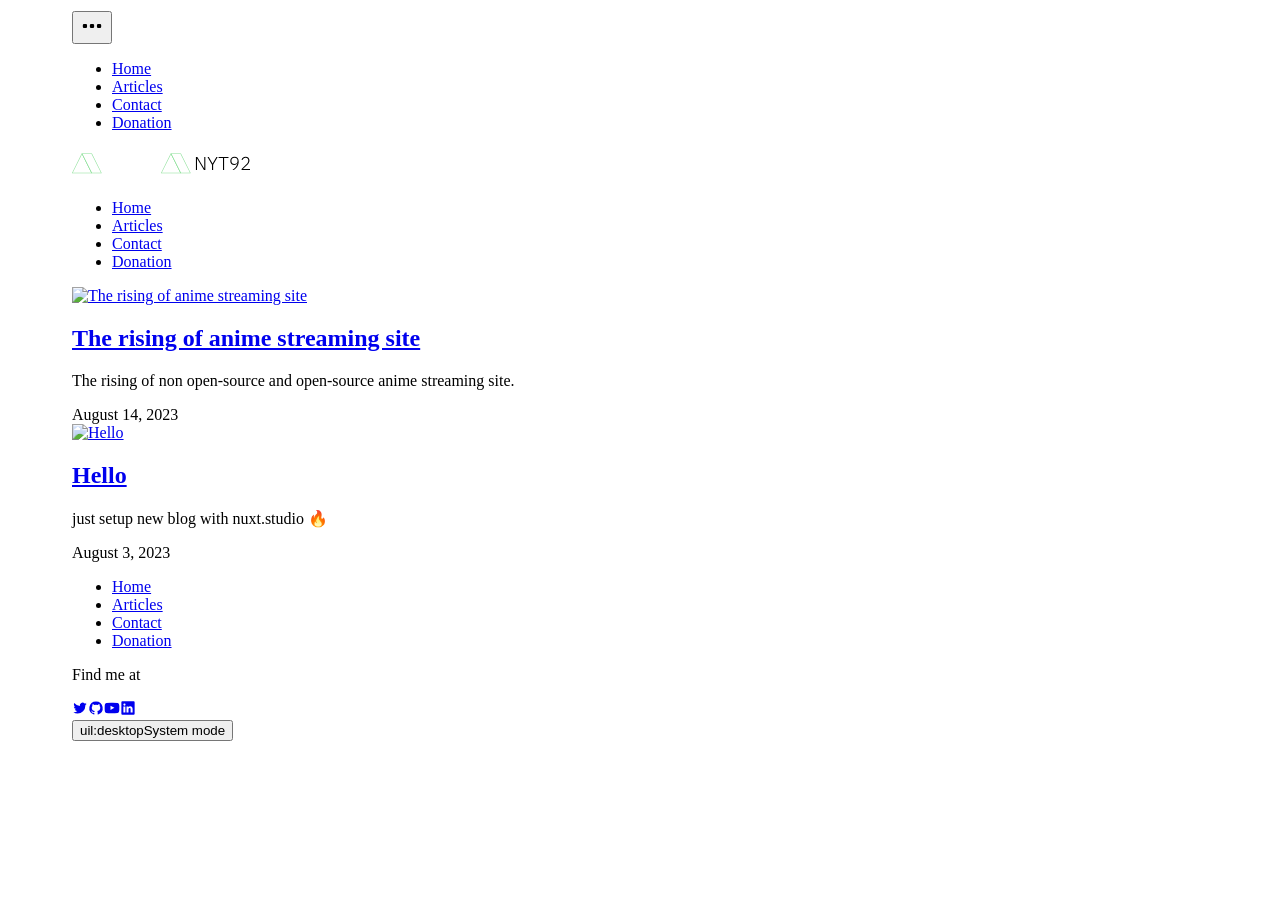
==== commit fae6d71e: "Deploying to gh-pages from @ NYT92/nyt92-blog@5d8665dfb9e8160f7e231e14b520d5dd62bff4c4 🚀" ====
--- a/articles/index.html
+++ b/articles/index.html
@@ -10,7 +10,7 @@
 <meta property="og:image:width" content="400">
 <meta property="og:image:height" content="300">
 <meta property="og:image:alt" content="bg">
-<meta property="og:title" content="Articles"><link rel="preload" as="fetch" crossorigin="anonymous" href="/articles/_payload.json"><style id="pinceau-theme">@media { :root {--pinceau-mq: initial; --alpine-readableLine: 68ch;--alpine-backdrop-backgroundColor: #f4f4f5b3;--prose-code-inline-padding: 0.2rem 0.375rem 0.2rem 0.375rem;--prose-code-block-backdropFilter: contrast(1);--prose-code-block-border-style: solid;--prose-code-block-border-width: 1px;--prose-tbody-tr-borderBottom-style: dashed;--prose-tbody-tr-borderBottom-width: 1px;--prose-th-textAlign: inherit;--prose-thead-borderBottom-style: solid;--prose-thead-borderBottom-width: 1px;--prose-thead-border-style: solid;--prose-thead-border-width: 0px;--prose-table-textAlign: start;--prose-hr-width: 1px;--prose-hr-style: solid;--prose-li-listStylePosition: outside;--prose-ol-li-markerColor: currentColor;--prose-ol-paddingInlineStart: 21px;--prose-ol-listStyleType: decimal;--prose-ul-li-markerColor: currentColor;--prose-ul-paddingInlineStart: 21px;--prose-ul-listStyleType: disc;--prose-blockquote-border-style: solid;--prose-blockquote-border-width: 4px;--prose-blockquote-quotes: '201C' '201D' '2018' '2019';--prose-blockquote-paddingInlineStart: 24px;--prose-a-code-color-hover: currentColor;--prose-a-code-color-static: currentColor;--prose-a-hasCode-borderBottom: none;--prose-a-border-distance: 2px;--prose-a-border-color-hover: currentColor;--prose-a-border-color-static: currentColor;--prose-a-border-style-hover: solid;--prose-a-border-style-static: dashed;--prose-a-border-width: 1px;--prose-a-color-static: inherit;--prose-a-textDecoration: none;--prose-h6-margin: 3rem 0 2rem;--prose-h5-margin: 3rem 0 2rem;--prose-h4-margin: 3rem 0 2rem;--prose-h3-margin: 3rem 0 2rem;--prose-h2-margin: 3rem 0 2rem;--prose-h1-margin: 0 0 2rem;--prose-p-fontSize: 18px;--typography-lead-loose: 2;--typography-lead-relaxed: 1.625;--typography-lead-normal: 1.5;--typography-lead-snug: 1.375;--typography-lead-tight: 1.25;--typography-lead-none: 1;--typography-lead-10: 2.5rem;--typography-lead-9: 2.25rem;--typography-lead-8: 2rem;--typography-lead-7: 1.75rem;--typography-lead-6: 1.5rem;--typography-lead-5: 1.25rem;--typography-lead-4: 1rem;--typography-lead-3: .75rem;--typography-lead-2: .5rem;--typography-lead-1: .025rem;--typography-fontWeight-black: 900;--typography-fontWeight-extrabold: 800;--typography-fontWeight-bold: 700;--typography-fontWeight-semibold: 600;--typography-fontWeight-medium: 500;--typography-fontWeight-normal: 400;--typography-fontWeight-light: 300;--typography-fontWeight-extralight: 200;--typography-fontWeight-thin: 100;--typography-fontSize-9xl: 128px;--typography-fontSize-8xl: 96px;--typography-fontSize-7xl: 72px;--typography-fontSize-6xl: 60px;--typography-fontSize-5xl: 48px;--typography-fontSize-4xl: 36px;--typography-fontSize-3xl: 30px;--typography-fontSize-2xl: 24px;--typography-fontSize-xl: 20px;--typography-fontSize-lg: 18px;--typography-fontSize-base: 16px;--typography-fontSize-sm: 14px;--typography-fontSize-xs: 12px;--typography-letterSpacing-wide: 0.025em;--typography-letterSpacing-tight: -0.025em;--typography-verticalMargin-base: 24px;--typography-verticalMargin-sm: 16px;--elements-border-secondary-hover: [object Object];--elements-backdrop-background: #fffc;--elements-backdrop-filter: saturate(200%) blur(20px);--elements-container-maxWidth: 64rem;--lead-loose: 2;--lead-relaxed: 1.625;--lead-normal: 1.5;--lead-snug: 1.375;--lead-tight: 1.25;--lead-none: 1;--lead-10: 2.5rem;--lead-9: 2.25rem;--lead-8: 2rem;--lead-7: 1.75rem;--lead-6: 1.5rem;--lead-5: 1.25rem;--lead-4: 1rem;--lead-3: .75rem;--lead-2: .5rem;--lead-1: .025rem;--letterSpacing-widest: 0.1em;--letterSpacing-wider: 0.05em;--letterSpacing-wide: 0.025em;--letterSpacing-normal: 0em;--letterSpacing-tight: -0.025em;--letterSpacing-tighter: -0.05em;--fontSize-9xl: 8rem;--fontSize-8xl: 6rem;--fontSize-7xl: 4.5rem;--fontSize-6xl: 3.75rem;--fontSize-5xl: 3rem;--fontSize-4xl: 2.25rem;--fontSize-3xl: 1.875rem;--fontSize-2xl: 1.5rem;--fontSize-xl: 1.25rem;--fontSize-lg: 1.125rem;--fontSize-base: 1rem;--fontSize-sm: 0.875rem;--fontSize-xs: 0.75rem;--fontWeight-black: 900;--fontWeight-extrabold: 800;--fontWeight-bold: 700;--fontWeight-semibold: 600;--fontWeight-medium: 500;--fontWeight-normal: 400;--fontWeight-light: 300;--fontWeight-extralight: 200;--fontWeight-thin: 100;--font-mono: ui-monospace, SFMono-Regular, Menlo, Monaco, Consolas, Liberation Mono, Courier New, monospace;--font-serif: ui-serif, Georgia, Cambria, Times New Roman, Times, serif;--font-sans: ui-sans-serif, system-ui, -apple-system, BlinkMacSystemFont, Segoe UI, Roboto, Helvetica Neue, Arial, Noto Sans, sans-serif, Apple Color Emoji, Segoe UI Emoji, Segoe UI Symbol, Noto Color Emoji;--opacity-total: 1;--opacity-high: 0.8;--opacity-medium: 0.5;--opacity-soft: 0.3;--opacity-light: 0.15;--opacity-bright: 0.1;--opacity-noOpacity: 0;--borderWidth-lg: 3px;--borderWidth-md: 2px;--borderWidth-sm: 1px;--borderWidth-noBorder: 0;--space-rem-875: 0.875rem;--space-rem-625: 0.625rem;--space-rem-375: 0.375rem;--space-rem-125: 0.125rem;--space-px: 1px;--space-128: 32rem;--space-96: 24rem;--space-80: 20rem;--space-72: 18rem;--space-64: 16rem;--space-60: 15rem;--space-56: 14rem;--space-52: 13rem;--space-48: 12rem;--space-44: 11rem;--space-40: 10rem;--space-36: 9rem;--space-32: 8rem;--space-28: 7rem;--space-24: 6rem;--space-20: 5rem;--space-16: 4rem;--space-14: 3.5rem;--space-12: 3rem;--space-11: 2.75rem;--space-10: 2.5rem;--space-9: 2.25rem;--space-8: 2rem;--space-7: 1.75rem;--space-6: 1.5rem;--space-5: 1.25rem;--space-4: 1rem;--space-3: 0.75rem;--space-2: 0.5rem;--space-1: 0.25rem;--space-0: 0px;--size-full: 100%;--size-7xl: 80rem;--size-6xl: 72rem;--size-5xl: 64rem;--size-4xl: 56rem;--size-3xl: 48rem;--size-2xl: 42rem;--size-xl: 36rem;--size-lg: 32rem;--size-md: 28rem;--size-sm: 24rem;--size-xs: 20rem;--size-200: 200px;--size-104: 104px;--size-80: 80px;--size-64: 64px;--size-56: 56px;--size-48: 48px;--size-40: 40px;--size-32: 32px;--size-24: 24px;--size-20: 20px;--size-16: 16px;--size-12: 12px;--size-8: 8px;--size-6: 6px;--size-4: 4px;--size-2: 2px;--size-0: 0px;--radii-full: 9999px;--radii-3xl: 1.75rem;--radii-2xl: 1.5rem;--radii-xl: 1rem;--radii-lg: 0.75rem;--radii-md: 0.5rem;--radii-sm: 0.375rem;--radii-xs: 0.25rem;--radii-2xs: 0.125rem;--radii-none: 0px;--shadow-none: 0px 0px 0px 0px transparent;--shadow-lg: 0px 10px 15px -3px #000000, 0px 4px 6px -4px #000000;--shadow-md: 0px 4px 6px -1px #000000, 0px 2px 4px -2px #000000;--shadow-sm: 0px 1px 3px 0px #000000, 0px 1px 2px -1px #000000;--shadow-xs: 0px 1px 2px 0px #000000;--height-screen: 100vh;--width-screen: 100vw;--color-primary-900: #002e38;--color-primary-800: #005c70;--color-primary-700: #008aa9;--color-primary-600: #00b9e1;--color-primary-500: #1ad6ff;--color-primary-400: #40ddff;--color-primary-300: #66e4ff;--color-primary-200: #8deaff;--color-primary-100: #b3f1ff;--color-primary-50: #d9f8ff;--color-ruby-900: #380011;--color-ruby-800: #700021;--color-ruby-700: #a90032;--color-ruby-600: #e10043;--color-ruby-500: #ff1a5e;--color-ruby-400: #ff4079;--color-ruby-300: #ff6694;--color-ruby-200: #ff8dae;--color-ruby-100: #ffb3c9;--color-ruby-50: #ffd9e4;--color-pink-900: #380025;--color-pink-800: #70004b;--color-pink-700: #a90070;--color-pink-600: #e10095;--color-pink-500: #ff1ab2;--color-pink-400: #ff40bf;--color-pink-300: #ff66cc;--color-pink-200: #ff8dd8;--color-pink-100: #ffb3e5;--color-pink-50: #ffd9f2;--color-purple-900: #190038;--color-purple-800: #330070;--color-purple-700: #4c00a9;--color-purple-600: #6500e1;--color-purple-500: #811aff;--color-purple-400: #9640ff;--color-purple-300: #ab66ff;--color-purple-200: #c08dff;--color-purple-100: #d5b3ff;--color-purple-50: #ead9ff;--color-royalblue-900: #0b0531;--color-royalblue-800: #160a62;--color-royalblue-700: #211093;--color-royalblue-600: #2c15c4;--color-royalblue-500: #4127e8;--color-royalblue-400: #614bec;--color-royalblue-300: #806ff0;--color-royalblue-200: #a093f3;--color-royalblue-100: #c0b7f7;--color-royalblue-50: #dfdbfb;--color-indigoblue-900: #001238;--color-indigoblue-800: #002370;--color-indigoblue-700: #0035a9;--color-indigoblue-600: #0047e1;--color-indigoblue-500: #1a62ff;--color-indigoblue-400: #407cff;--color-indigoblue-300: #6696ff;--color-indigoblue-200: #8db0ff;--color-indigoblue-100: #b3cbff;--color-indigoblue-50: #d9e5ff;--color-blue-900: #002438;--color-blue-800: #004870;--color-blue-700: #006ca9;--color-blue-600: #0090e1;--color-blue-500: #1aadff;--color-blue-400: #40bbff;--color-blue-300: #66c8ff;--color-blue-200: #8dd6ff;--color-blue-100: #b3e4ff;--color-blue-50: #d9f1ff;--color-lightblue-900: #002e38;--color-lightblue-800: #005c70;--color-lightblue-700: #008aa9;--color-lightblue-600: #00b9e1;--color-lightblue-500: #1ad6ff;--color-lightblue-400: #40ddff;--color-lightblue-300: #66e4ff;--color-lightblue-200: #8deaff;--color-lightblue-100: #b3f1ff;--color-lightblue-50: #d9f8ff;--color-teal-900: #062a28;--color-teal-800: #0b544f;--color-teal-700: #117d77;--color-teal-600: #16a79e;--color-teal-500: #1cd1c6;--color-teal-400: #36e4da;--color-teal-300: #5fe9e1;--color-teal-200: #87efe9;--color-teal-100: #aff4f0;--color-teal-50: #d7faf8;--color-pear-900: #2a2b09;--color-pear-800: #545512;--color-pear-700: #7e801b;--color-pear-600: #a8aa24;--color-pear-500: #d0d32f;--color-pear-400: #d8da52;--color-pear-300: #e0e274;--color-pear-200: #e8e997;--color-pear-100: #eff0ba;--color-pear-50: #f7f8dc;--color-red-900: #380300;--color-red-800: #700700;--color-red-700: #a90a00;--color-red-600: #e10e00;--color-red-500: #ff281a;--color-red-400: #ff4c40;--color-red-300: #ff7066;--color-red-200: #ff948d;--color-red-100: #ffb7b3;--color-red-50: #ffdbd9;--color-orange-900: #381800;--color-orange-800: #702f00;--color-orange-700: #a94700;--color-orange-600: #e15e00;--color-orange-500: #ff7a1a;--color-orange-400: #ff9040;--color-orange-300: #ffa666;--color-orange-200: #ffbd8d;--color-orange-100: #ffd3b3;--color-orange-50: #ffe9d9;--color-yellow-900: #362b03;--color-yellow-800: #6d5605;--color-yellow-700: #a38108;--color-yellow-600: #daac0a;--color-yellow-500: #f5c828;--color-yellow-400: #f7d14c;--color-yellow-300: #f8da70;--color-yellow-200: #fae393;--color-yellow-100: #fcedb7;--color-yellow-50: #fdf6db;--color-green-900: #003f25;--color-green-800: #005e38;--color-green-700: #007e4a;--color-green-600: #009d5d;--color-green-500: #00bd6f;--color-green-400: #00dc82;--color-green-300: #30ffaa;--color-green-200: #83ffcc;--color-green-100: #acffdd;--color-green-50: #d6ffee;--color-gray-900: #18181B;--color-gray-800: #27272A;--color-gray-700: #3f3f46;--color-gray-600: #52525B;--color-gray-500: #71717A;--color-gray-400: #a1a1aa;--color-gray-300: #D4d4d8;--color-gray-200: #e4e4e7;--color-gray-100: #f4f4f5;--color-gray-50: #fafafa;--color-black: #0c0c0d;--color-white: #FFFFFF;--media-portrait: only screen and (orientation: portrait);--media-landscape: only screen and (orientation: landscape);--media-rm: (prefers-reduced-motion: reduce);--media-2xl: (min-width: 1536px);--media-xl: (min-width: 1280px);--media-lg: (min-width: 1024px);--media-md: (min-width: 768px);--media-sm: (min-width: 640px);--media-xs: (min-width: 475px);--alpine-body-color: var(--color-gray-800);--alpine-body-backgroundColor: var(--color-white);--prose-code-inline-fontWeight: var(--typography-fontWeight-normal);--prose-code-inline-fontSize: var(--typography-fontSize-sm);--prose-code-inline-borderRadius: var(--radii-xs);--prose-code-block-pre-padding: var(--typography-verticalMargin-sm);--prose-code-block-margin: var(--typography-verticalMargin-base) 0;--prose-code-block-fontSize: var(--typography-fontSize-sm);--prose-tbody-code-inline-fontSize: var(--typography-fontSize-sm);--prose-tbody-td-padding: var(--typography-verticalMargin-sm);--prose-th-fontWeight: var(--typography-fontWeight-semibold);--prose-th-padding: 0 var(--typography-verticalMargin-sm) var(--typography-verticalMargin-sm) var(--typography-verticalMargin-sm);--prose-table-lineHeight: var(--typography-lead-6);--prose-table-fontSize: var(--typography-fontSize-sm);--prose-table-margin: var(--typography-verticalMargin-base) 0;--prose-hr-margin: var(--typography-verticalMargin-base) 0;--prose-li-margin: var(--typography-verticalMargin-sm) 0;--prose-ol-margin: var(--typography-verticalMargin-base) 0;--prose-ul-margin: var(--typography-verticalMargin-base) 0;--prose-blockquote-margin: var(--typography-verticalMargin-base) 0;--prose-a-code-border-style: var(--prose-a-border-style-static);--prose-a-code-border-width: var(--prose-a-border-width);--prose-a-fontWeight: var(--typography-fontWeight-medium);--prose-img-margin: var(--typography-verticalMargin-base) 0;--prose-strong-fontWeight: var(--typography-fontWeight-semibold);--prose-h6-iconSize: var(--typography-fontSize-base);--prose-h6-fontWeight: var(--typography-fontWeight-semibold);--prose-h6-lineHeight: var(--typography-lead-normal);--prose-h6-fontSize: var(--typography-fontSize-lg);--prose-h5-iconSize: var(--typography-fontSize-lg);--prose-h5-fontWeight: var(--typography-fontWeight-semibold);--prose-h5-lineHeight: var(--typography-lead-snug);--prose-h5-fontSize: var(--typography-fontSize-xl);--prose-h4-iconSize: var(--typography-fontSize-lg);--prose-h4-letterSpacing: var(--typography-letterSpacing-tight);--prose-h4-fontWeight: var(--typography-fontWeight-semibold);--prose-h4-lineHeight: var(--typography-lead-snug);--prose-h4-fontSize: var(--typography-fontSize-2xl);--prose-h3-iconSize: var(--typography-fontSize-xl);--prose-h3-letterSpacing: var(--typography-letterSpacing-tight);--prose-h3-fontWeight: var(--typography-fontWeight-semibold);--prose-h3-lineHeight: var(--typography-lead-snug);--prose-h3-fontSize: var(--typography-fontSize-3xl);--prose-h2-iconSize: var(--typography-fontSize-2xl);--prose-h2-letterSpacing: var(--typography-letterSpacing-tight);--prose-h2-fontWeight: var(--typography-fontWeight-semibold);--prose-h2-lineHeight: var(--typography-lead-tight);--prose-h2-fontSize: var(--typography-fontSize-4xl);--prose-h1-iconSize: var(--typography-fontSize-3xl);--prose-h1-letterSpacing: var(--typography-letterSpacing-tight);--prose-h1-fontWeight: var(--typography-fontWeight-bold);--prose-h1-lineHeight: var(--typography-lead-tight);--prose-h1-fontSize: var(--typography-fontSize-5xl);--prose-p-br-margin: var(--typography-verticalMargin-base) 0 0 0;--prose-p-margin: var(--typography-verticalMargin-base) 0;--prose-p-lineHeight: var(--typography-lead-normal);--typography-color-primary-900: var(--color-primary-900);--typography-color-primary-800: var(--color-primary-800);--typography-color-primary-700: var(--color-primary-700);--typography-color-primary-600: var(--color-primary-600);--typography-color-primary-500: var(--color-primary-500);--typography-color-primary-400: var(--color-primary-400);--typography-color-primary-300: var(--color-primary-300);--typography-color-primary-200: var(--color-primary-200);--typography-color-primary-100: var(--color-primary-100);--typography-color-primary-50: var(--color-primary-50);--typography-font-code: var(--font-mono);--typography-font-body: var(--font-sans);--typography-font-display: var(--font-sans);--typography-body-backgroundColor: var(--color-white);--typography-body-color: var(--color-black);--elements-state-danger-borderColor-secondary: var(--color-red-200);--elements-state-danger-borderColor-primary: var(--color-red-100);--elements-state-danger-backgroundColor-secondary: var(--color-red-100);--elements-state-danger-backgroundColor-primary: var(--color-red-50);--elements-state-danger-color-secondary: var(--color-red-600);--elements-state-danger-color-primary: var(--color-red-500);--elements-state-warning-borderColor-secondary: var(--color-yellow-200);--elements-state-warning-borderColor-primary: var(--color-yellow-100);--elements-state-warning-backgroundColor-secondary: var(--color-yellow-100);--elements-state-warning-backgroundColor-primary: var(--color-yellow-50);--elements-state-warning-color-secondary: var(--color-yellow-700);--elements-state-warning-color-primary: var(--color-yellow-600);--elements-state-success-borderColor-secondary: var(--color-green-200);--elements-state-success-borderColor-primary: var(--color-green-100);--elements-state-success-backgroundColor-secondary: var(--color-green-100);--elements-state-success-backgroundColor-primary: var(--color-green-50);--elements-state-success-color-secondary: var(--color-green-600);--elements-state-success-color-primary: var(--color-green-500);--elements-state-info-borderColor-secondary: var(--color-blue-200);--elements-state-info-borderColor-primary: var(--color-blue-100);--elements-state-info-backgroundColor-secondary: var(--color-blue-100);--elements-state-info-backgroundColor-primary: var(--color-blue-50);--elements-state-info-color-secondary: var(--color-blue-600);--elements-state-info-color-primary: var(--color-blue-500);--elements-state-primary-borderColor-secondary: var(--color-primary-200);--elements-state-primary-borderColor-primary: var(--color-primary-100);--elements-state-primary-backgroundColor-secondary: var(--color-primary-100);--elements-state-primary-backgroundColor-primary: var(--color-primary-50);--elements-state-primary-color-secondary: var(--color-primary-700);--elements-state-primary-color-primary: var(--color-primary-600);--elements-surface-secondary-backgroundColor: var(--color-gray-200);--elements-surface-primary-backgroundColor: var(--color-gray-100);--elements-surface-background-base: var(--color-gray-100);--elements-border-secondary-static: var(--color-gray-200);--elements-border-primary-hover: var(--color-gray-200);--elements-border-primary-static: var(--color-gray-100);--elements-container-padding-md: var(--space-16);--elements-container-padding-sm: var(--space-12);--elements-container-padding-xs: var(--space-8);--elements-container-padding-mobile: var(--space-6);--elements-text-secondary-color-hover: var(--color-gray-700);--elements-text-secondary-color-static: var(--color-gray-500);--elements-text-primary-color-static: var(--color-gray-900);--text-6xl-lineHeight: var(--lead-none);--text-6xl-fontSize: var(--fontSize-6xl);--text-5xl-lineHeight: var(--lead-none);--text-5xl-fontSize: var(--fontSize-5xl);--text-4xl-lineHeight: var(--lead-10);--text-4xl-fontSize: var(--fontSize-4xl);--text-3xl-lineHeight: var(--lead-9);--text-3xl-fontSize: var(--fontSize-3xl);--text-2xl-lineHeight: var(--lead-8);--text-2xl-fontSize: var(--fontSize-2xl);--text-xl-lineHeight: var(--lead-7);--text-xl-fontSize: var(--fontSize-xl);--text-lg-lineHeight: var(--lead-7);--text-lg-fontSize: var(--fontSize-lg);--text-base-lineHeight: var(--lead-6);--text-base-fontSize: var(--fontSize-base);--text-sm-lineHeight: var(--lead-5);--text-sm-fontSize: var(--fontSize-sm);--text-xs-lineHeight: var(--lead-4);--text-xs-fontSize: var(--fontSize-xs);--shadow-2xl: 0px 25px 50px -12px var(--color-gray-900);--shadow-xl: 0px 20px 25px -5px var(--color-gray-400), 0px 8px 10px -6px #000000;--color-secondary-900: var(--color-gray-900);--color-secondary-800: var(--color-gray-800);--color-secondary-700: var(--color-gray-700);--color-secondary-600: var(--color-gray-600);--color-secondary-500: var(--color-gray-500);--color-secondary-400: var(--color-gray-400);--color-secondary-300: var(--color-gray-300);--color-secondary-200: var(--color-gray-200);--color-secondary-100: var(--color-gray-100);--color-secondary-50: var(--color-gray-50);--prose-a-code-background-hover: var(--typography-color-primary-50);--prose-a-code-border-color-hover: var(--typography-color-primary-500);--prose-a-color-hover: var(--typography-color-primary-500);--typography-color-secondary-900: var(--color-secondary-900);--typography-color-secondary-800: var(--color-secondary-800);--typography-color-secondary-700: var(--color-secondary-700);--typography-color-secondary-600: var(--color-secondary-600);--typography-color-secondary-500: var(--color-secondary-500);--typography-color-secondary-400: var(--color-secondary-400);--typography-color-secondary-300: var(--color-secondary-300);--typography-color-secondary-200: var(--color-secondary-200);--typography-color-secondary-100: var(--color-secondary-100);--typography-color-secondary-50: var(--color-secondary-50);--prose-code-inline-backgroundColor: var(--typography-color-secondary-100);--prose-code-inline-color: var(--typography-color-secondary-700);--prose-code-block-backgroundColor: var(--typography-color-secondary-100);--prose-code-block-color: var(--typography-color-secondary-700);--prose-code-block-border-color: var(--typography-color-secondary-200);--prose-tbody-tr-borderBottom-color: var(--typography-color-secondary-200);--prose-th-color: var(--typography-color-secondary-600);--prose-thead-borderBottom-color: var(--typography-color-secondary-200);--prose-thead-border-color: var(--typography-color-secondary-300);--prose-hr-color: var(--typography-color-secondary-200);--prose-blockquote-border-color: var(--typography-color-secondary-200);--prose-blockquote-color: var(--typography-color-secondary-500);--prose-a-code-border-color-static: var(--typography-color-secondary-400); } }@media { :root.dark {--pinceau-mq: dark; --alpine-backdrop-backgroundColor: #18181bb3;--prose-code-block-backdropFilter: contrast(1);--prose-ol-li-markerColor: currentColor;--prose-ul-li-markerColor: currentColor;--prose-a-code-color-hover: currentColor;--prose-a-code-color-static: currentColor;--prose-a-border-color-hover: currentColor;--prose-a-border-color-static: currentColor;--prose-a-color-static: inherit;--elements-backdrop-background: #0c0d0ccc;--alpine-body-color: var(--color-gray-200);--alpine-body-backgroundColor: var(--color-black);--typography-body-backgroundColor: var(--color-black);--typography-body-color: var(--color-white);--elements-state-danger-borderColor-secondary: var(--color-red-700);--elements-state-danger-borderColor-primary: var(--color-red-800);--elements-state-danger-backgroundColor-secondary: var(--color-red-800);--elements-state-danger-backgroundColor-primary: var(--color-red-900);--elements-state-danger-color-secondary: var(--color-red-200);--elements-state-danger-color-primary: var(--color-red-300);--elements-state-warning-borderColor-secondary: var(--color-yellow-700);--elements-state-warning-borderColor-primary: var(--color-yellow-800);--elements-state-warning-backgroundColor-secondary: var(--color-yellow-800);--elements-state-warning-backgroundColor-primary: var(--color-yellow-900);--elements-state-warning-color-secondary: var(--color-yellow-200);--elements-state-warning-color-primary: var(--color-yellow-400);--elements-state-success-borderColor-secondary: var(--color-green-700);--elements-state-success-borderColor-primary: var(--color-green-800);--elements-state-success-backgroundColor-secondary: var(--color-green-800);--elements-state-success-backgroundColor-primary: var(--color-green-900);--elements-state-success-color-secondary: var(--color-green-200);--elements-state-success-color-primary: var(--color-green-400);--elements-state-info-borderColor-secondary: var(--color-blue-700);--elements-state-info-borderColor-primary: var(--color-blue-800);--elements-state-info-backgroundColor-secondary: var(--color-blue-800);--elements-state-info-backgroundColor-primary: var(--color-blue-900);--elements-state-info-color-secondary: var(--color-blue-200);--elements-state-info-color-primary: var(--color-blue-400);--elements-state-primary-borderColor-secondary: var(--color-primary-700);--elements-state-primary-borderColor-primary: var(--color-primary-800);--elements-state-primary-backgroundColor-secondary: var(--color-primary-800);--elements-state-primary-backgroundColor-primary: var(--color-primary-900);--elements-state-primary-color-secondary: var(--color-primary-200);--elements-state-primary-color-primary: var(--color-primary-400);--elements-surface-secondary-backgroundColor: var(--color-gray-800);--elements-surface-primary-backgroundColor: var(--color-gray-900);--elements-surface-background-base: var(--color-gray-900);--elements-border-secondary-static: var(--color-gray-800);--elements-border-primary-hover: var(--color-gray-800);--elements-border-primary-static: var(--color-gray-900);--elements-text-secondary-color-hover: var(--color-gray-200);--elements-text-secondary-color-static: var(--color-gray-400);--elements-text-primary-color-static: var(--color-gray-50);--prose-a-code-background-hover: var(--typography-color-primary-900);--prose-a-code-border-color-hover: var(--typography-color-primary-600);--prose-a-color-hover: var(--typography-color-primary-400);--prose-code-inline-backgroundColor: var(--typography-color-secondary-800);--prose-code-inline-color: var(--typography-color-secondary-200);--prose-code-block-backgroundColor: var(--typography-color-secondary-900);--prose-code-block-color: var(--typography-color-secondary-200);--prose-code-block-border-color: var(--typography-color-secondary-800);--prose-tbody-tr-borderBottom-color: var(--typography-color-secondary-800);--prose-th-color: var(--typography-color-secondary-400);--prose-thead-borderBottom-color: var(--typography-color-secondary-800);--prose-thead-border-color: var(--typography-color-secondary-600);--prose-hr-color: var(--typography-color-secondary-800);--prose-blockquote-border-color: var(--typography-color-secondary-700);--prose-blockquote-color: var(--typography-color-secondary-400);--prose-a-code-border-color-static: var(--typography-color-secondary-600); } }</style><style id="pinceau-runtime-hydratable">@media{.phy[--]{--puid:WLgo8v-v;}.pv-WSbzKR{max-width:var(--elements-container-maxWidth);padding-left:var(--elements-container-padding-mobile);padding-right:var(--elements-container-padding-mobile);}@media (min-width: 475px){.pv-WSbzKR{padding-left:var(--elements-container-padding-xs);padding-right:var(--elements-container-padding-xs);}}@media (min-width: 640px){.pv-WSbzKR{padding-left:var(--elements-container-padding-sm);padding-right:var(--elements-container-padding-sm);}}@media (min-width: 768px){.pv-WSbzKR{padding-left:var(--elements-container-padding-md);padding-right:var(--elements-container-padding-md);}}} </style><link rel="modulepreload" as="script" crossorigin href="/_nuxt/entry.77a58eb4.js"><link rel="preload" as="style" href="/_nuxt/entry.2b709d1c.css"><link rel="modulepreload" as="script" crossorigin href="/_nuxt/NuxtImg.504b597d.js"><link rel="modulepreload" as="script" crossorigin href="/_nuxt/document-driven.84d44bd4.js"><link rel="modulepreload" as="script" crossorigin href="/_nuxt/DocumentDrivenEmpty.3365b517.js"><link rel="modulepreload" as="script" crossorigin href="/_nuxt/ContentRenderer.929666e6.js"><link rel="modulepreload" as="script" crossorigin href="/_nuxt/ContentRendererMarkdown.e8c2071d.js"><link rel="modulepreload" as="script" crossorigin href="/_nuxt/DocumentDrivenNotFound.150e4fc9.js"><link rel="preload" as="style" href="/_nuxt/DocumentDrivenNotFound.aa939160.css"><link rel="modulepreload" as="script" crossorigin href="/_nuxt/page.6a31e9c1.js"><link rel="modulepreload" as="script" crossorigin href="/_nuxt/ArticlesList.91a48a6f.js"><link rel="preload" as="style" href="/_nuxt/ArticlesList.e80b7ae7.css"><link rel="modulepreload" as="script" crossorigin href="/_nuxt/ArticlesListItem.e81d7acd.js"><link rel="preload" as="style" href="/_nuxt/ArticlesListItem.ad08ebb7.css"><link rel="modulepreload" as="script" crossorigin href="/_nuxt/date.824a539b.js"><link rel="modulepreload" as="script" crossorigin href="/_nuxt/ProseA.98de5f29.js"><link rel="preload" as="style" href="/_nuxt/ProseA.baee409d.css"><link rel="modulepreload" as="script" crossorigin href="/_nuxt/ProseCodeInline.9acc675d.js"><link rel="preload" as="style" href="/_nuxt/ProseCodeInline.873c7ac7.css"><link rel="modulepreload" as="script" crossorigin href="/_nuxt/asyncData.4b6457d4.js"><link rel="prefetch" as="style" href="/_nuxt/article.06aa1a19.css"><link rel="prefetch" as="script" crossorigin href="/_nuxt/article.b3d127d1.js"><link rel="prefetch" as="script" crossorigin href="/_nuxt/default.cb99783a.js"><link rel="prefetch" as="script" crossorigin href="/_nuxt/client-db.7c4e8791.js"><link rel="prefetch" as="script" crossorigin href="/_nuxt/debug.84d13da7.js"><link rel="prefetch" as="style" href="/_nuxt/useStudio.a92b5f33.css"><link rel="prefetch" as="script" crossorigin href="/_nuxt/useStudio.9c99aed0.js"><link rel="prefetch" as="style" href="/_nuxt/error-404.7910d5ca.css"><link rel="prefetch" as="script" crossorigin href="/_nuxt/error-404.2c9d5e10.js"><link rel="prefetch" as="style" href="/_nuxt/error-500.1db01289.css"><link rel="prefetch" as="script" crossorigin href="/_nuxt/error-500.9dbc25c9.js"><link rel="stylesheet" href="/_nuxt/entry.2b709d1c.css"><link rel="stylesheet" href="/_nuxt/DocumentDrivenNotFound.aa939160.css"><link rel="stylesheet" href="/_nuxt/ArticlesList.e80b7ae7.css"><link rel="stylesheet" href="/_nuxt/ArticlesListItem.ad08ebb7.css"><link rel="stylesheet" href="/_nuxt/ProseA.baee409d.css"><link rel="stylesheet" href="/_nuxt/ProseCodeInline.873c7ac7.css"><script>"use strict";(()=>{const a=window,e=document.documentElement,m=["dark","light"],c=window.localStorage.getItem("nuxt-color-mode")||"system";let n=c==="system"?f():c;const l=e.getAttribute("data-color-mode-forced");l&&(n=l),i(n),a["__NUXT_COLOR_MODE__"]={preference:c,value:n,getColorScheme:f,addColorScheme:i,removeColorScheme:d};function i(o){const t=""+o+"",s="";e.classList?e.classList.add(t):e.className+=" "+t,s&&e.setAttribute("data-"+s,o)}function d(o){const t=""+o+"",s="";e.classList?e.classList.remove(t):e.className=e.className.replace(new RegExp(t,"g"),""),s&&e.removeAttribute("data-"+s)}function r(o){return a.matchMedia("(prefers-color-scheme"+o+")")}function f(){if(a.matchMedia&&r("").media!=="not all"){for(const o of m)if(r(":"+o).matches)return o}return"light"}})();
+<meta property="og:title" content="Articles"><link rel="preload" as="fetch" crossorigin="anonymous" href="/articles/_payload.json"><style id="pinceau-theme">@media { :root {--pinceau-mq: initial; --alpine-readableLine: 68ch;--alpine-backdrop-backgroundColor: #f4f4f5b3;--prose-code-inline-padding: 0.2rem 0.375rem 0.2rem 0.375rem;--prose-code-block-backdropFilter: contrast(1);--prose-code-block-border-style: solid;--prose-code-block-border-width: 1px;--prose-tbody-tr-borderBottom-style: dashed;--prose-tbody-tr-borderBottom-width: 1px;--prose-th-textAlign: inherit;--prose-thead-borderBottom-style: solid;--prose-thead-borderBottom-width: 1px;--prose-thead-border-style: solid;--prose-thead-border-width: 0px;--prose-table-textAlign: start;--prose-hr-width: 1px;--prose-hr-style: solid;--prose-li-listStylePosition: outside;--prose-ol-li-markerColor: currentColor;--prose-ol-paddingInlineStart: 21px;--prose-ol-listStyleType: decimal;--prose-ul-li-markerColor: currentColor;--prose-ul-paddingInlineStart: 21px;--prose-ul-listStyleType: disc;--prose-blockquote-border-style: solid;--prose-blockquote-border-width: 4px;--prose-blockquote-quotes: '201C' '201D' '2018' '2019';--prose-blockquote-paddingInlineStart: 24px;--prose-a-code-color-hover: currentColor;--prose-a-code-color-static: currentColor;--prose-a-hasCode-borderBottom: none;--prose-a-border-distance: 2px;--prose-a-border-color-hover: currentColor;--prose-a-border-color-static: currentColor;--prose-a-border-style-hover: solid;--prose-a-border-style-static: dashed;--prose-a-border-width: 1px;--prose-a-color-static: inherit;--prose-a-textDecoration: none;--prose-h6-margin: 3rem 0 2rem;--prose-h5-margin: 3rem 0 2rem;--prose-h4-margin: 3rem 0 2rem;--prose-h3-margin: 3rem 0 2rem;--prose-h2-margin: 3rem 0 2rem;--prose-h1-margin: 0 0 2rem;--prose-p-fontSize: 18px;--typography-lead-loose: 2;--typography-lead-relaxed: 1.625;--typography-lead-normal: 1.5;--typography-lead-snug: 1.375;--typography-lead-tight: 1.25;--typography-lead-none: 1;--typography-lead-10: 2.5rem;--typography-lead-9: 2.25rem;--typography-lead-8: 2rem;--typography-lead-7: 1.75rem;--typography-lead-6: 1.5rem;--typography-lead-5: 1.25rem;--typography-lead-4: 1rem;--typography-lead-3: .75rem;--typography-lead-2: .5rem;--typography-lead-1: .025rem;--typography-fontWeight-black: 900;--typography-fontWeight-extrabold: 800;--typography-fontWeight-bold: 700;--typography-fontWeight-semibold: 600;--typography-fontWeight-medium: 500;--typography-fontWeight-normal: 400;--typography-fontWeight-light: 300;--typography-fontWeight-extralight: 200;--typography-fontWeight-thin: 100;--typography-fontSize-9xl: 128px;--typography-fontSize-8xl: 96px;--typography-fontSize-7xl: 72px;--typography-fontSize-6xl: 60px;--typography-fontSize-5xl: 48px;--typography-fontSize-4xl: 36px;--typography-fontSize-3xl: 30px;--typography-fontSize-2xl: 24px;--typography-fontSize-xl: 20px;--typography-fontSize-lg: 18px;--typography-fontSize-base: 16px;--typography-fontSize-sm: 14px;--typography-fontSize-xs: 12px;--typography-letterSpacing-wide: 0.025em;--typography-letterSpacing-tight: -0.025em;--typography-verticalMargin-base: 24px;--typography-verticalMargin-sm: 16px;--elements-border-secondary-hover: [object Object];--elements-backdrop-background: #fffc;--elements-backdrop-filter: saturate(200%) blur(20px);--elements-container-maxWidth: 64rem;--lead-loose: 2;--lead-relaxed: 1.625;--lead-normal: 1.5;--lead-snug: 1.375;--lead-tight: 1.25;--lead-none: 1;--lead-10: 2.5rem;--lead-9: 2.25rem;--lead-8: 2rem;--lead-7: 1.75rem;--lead-6: 1.5rem;--lead-5: 1.25rem;--lead-4: 1rem;--lead-3: .75rem;--lead-2: .5rem;--lead-1: .025rem;--letterSpacing-widest: 0.1em;--letterSpacing-wider: 0.05em;--letterSpacing-wide: 0.025em;--letterSpacing-normal: 0em;--letterSpacing-tight: -0.025em;--letterSpacing-tighter: -0.05em;--fontSize-9xl: 8rem;--fontSize-8xl: 6rem;--fontSize-7xl: 4.5rem;--fontSize-6xl: 3.75rem;--fontSize-5xl: 3rem;--fontSize-4xl: 2.25rem;--fontSize-3xl: 1.875rem;--fontSize-2xl: 1.5rem;--fontSize-xl: 1.25rem;--fontSize-lg: 1.125rem;--fontSize-base: 1rem;--fontSize-sm: 0.875rem;--fontSize-xs: 0.75rem;--fontWeight-black: 900;--fontWeight-extrabold: 800;--fontWeight-bold: 700;--fontWeight-semibold: 600;--fontWeight-medium: 500;--fontWeight-normal: 400;--fontWeight-light: 300;--fontWeight-extralight: 200;--fontWeight-thin: 100;--font-mono: ui-monospace, SFMono-Regular, Menlo, Monaco, Consolas, Liberation Mono, Courier New, monospace;--font-serif: ui-serif, Georgia, Cambria, Times New Roman, Times, serif;--font-sans: ui-sans-serif, system-ui, -apple-system, BlinkMacSystemFont, Segoe UI, Roboto, Helvetica Neue, Arial, Noto Sans, sans-serif, Apple Color Emoji, Segoe UI Emoji, Segoe UI Symbol, Noto Color Emoji;--opacity-total: 1;--opacity-high: 0.8;--opacity-medium: 0.5;--opacity-soft: 0.3;--opacity-light: 0.15;--opacity-bright: 0.1;--opacity-noOpacity: 0;--borderWidth-lg: 3px;--borderWidth-md: 2px;--borderWidth-sm: 1px;--borderWidth-noBorder: 0;--space-rem-875: 0.875rem;--space-rem-625: 0.625rem;--space-rem-375: 0.375rem;--space-rem-125: 0.125rem;--space-px: 1px;--space-128: 32rem;--space-96: 24rem;--space-80: 20rem;--space-72: 18rem;--space-64: 16rem;--space-60: 15rem;--space-56: 14rem;--space-52: 13rem;--space-48: 12rem;--space-44: 11rem;--space-40: 10rem;--space-36: 9rem;--space-32: 8rem;--space-28: 7rem;--space-24: 6rem;--space-20: 5rem;--space-16: 4rem;--space-14: 3.5rem;--space-12: 3rem;--space-11: 2.75rem;--space-10: 2.5rem;--space-9: 2.25rem;--space-8: 2rem;--space-7: 1.75rem;--space-6: 1.5rem;--space-5: 1.25rem;--space-4: 1rem;--space-3: 0.75rem;--space-2: 0.5rem;--space-1: 0.25rem;--space-0: 0px;--size-full: 100%;--size-7xl: 80rem;--size-6xl: 72rem;--size-5xl: 64rem;--size-4xl: 56rem;--size-3xl: 48rem;--size-2xl: 42rem;--size-xl: 36rem;--size-lg: 32rem;--size-md: 28rem;--size-sm: 24rem;--size-xs: 20rem;--size-200: 200px;--size-104: 104px;--size-80: 80px;--size-64: 64px;--size-56: 56px;--size-48: 48px;--size-40: 40px;--size-32: 32px;--size-24: 24px;--size-20: 20px;--size-16: 16px;--size-12: 12px;--size-8: 8px;--size-6: 6px;--size-4: 4px;--size-2: 2px;--size-0: 0px;--radii-full: 9999px;--radii-3xl: 1.75rem;--radii-2xl: 1.5rem;--radii-xl: 1rem;--radii-lg: 0.75rem;--radii-md: 0.5rem;--radii-sm: 0.375rem;--radii-xs: 0.25rem;--radii-2xs: 0.125rem;--radii-none: 0px;--shadow-none: 0px 0px 0px 0px transparent;--shadow-lg: 0px 10px 15px -3px #000000, 0px 4px 6px -4px #000000;--shadow-md: 0px 4px 6px -1px #000000, 0px 2px 4px -2px #000000;--shadow-sm: 0px 1px 3px 0px #000000, 0px 1px 2px -1px #000000;--shadow-xs: 0px 1px 2px 0px #000000;--height-screen: 100vh;--width-screen: 100vw;--color-primary-900: #002e38;--color-primary-800: #005c70;--color-primary-700: #008aa9;--color-primary-600: #00b9e1;--color-primary-500: #1ad6ff;--color-primary-400: #40ddff;--color-primary-300: #66e4ff;--color-primary-200: #8deaff;--color-primary-100: #b3f1ff;--color-primary-50: #d9f8ff;--color-ruby-900: #380011;--color-ruby-800: #700021;--color-ruby-700: #a90032;--color-ruby-600: #e10043;--color-ruby-500: #ff1a5e;--color-ruby-400: #ff4079;--color-ruby-300: #ff6694;--color-ruby-200: #ff8dae;--color-ruby-100: #ffb3c9;--color-ruby-50: #ffd9e4;--color-pink-900: #380025;--color-pink-800: #70004b;--color-pink-700: #a90070;--color-pink-600: #e10095;--color-pink-500: #ff1ab2;--color-pink-400: #ff40bf;--color-pink-300: #ff66cc;--color-pink-200: #ff8dd8;--color-pink-100: #ffb3e5;--color-pink-50: #ffd9f2;--color-purple-900: #190038;--color-purple-800: #330070;--color-purple-700: #4c00a9;--color-purple-600: #6500e1;--color-purple-500: #811aff;--color-purple-400: #9640ff;--color-purple-300: #ab66ff;--color-purple-200: #c08dff;--color-purple-100: #d5b3ff;--color-purple-50: #ead9ff;--color-royalblue-900: #0b0531;--color-royalblue-800: #160a62;--color-royalblue-700: #211093;--color-royalblue-600: #2c15c4;--color-royalblue-500: #4127e8;--color-royalblue-400: #614bec;--color-royalblue-300: #806ff0;--color-royalblue-200: #a093f3;--color-royalblue-100: #c0b7f7;--color-royalblue-50: #dfdbfb;--color-indigoblue-900: #001238;--color-indigoblue-800: #002370;--color-indigoblue-700: #0035a9;--color-indigoblue-600: #0047e1;--color-indigoblue-500: #1a62ff;--color-indigoblue-400: #407cff;--color-indigoblue-300: #6696ff;--color-indigoblue-200: #8db0ff;--color-indigoblue-100: #b3cbff;--color-indigoblue-50: #d9e5ff;--color-blue-900: #002438;--color-blue-800: #004870;--color-blue-700: #006ca9;--color-blue-600: #0090e1;--color-blue-500: #1aadff;--color-blue-400: #40bbff;--color-blue-300: #66c8ff;--color-blue-200: #8dd6ff;--color-blue-100: #b3e4ff;--color-blue-50: #d9f1ff;--color-lightblue-900: #002e38;--color-lightblue-800: #005c70;--color-lightblue-700: #008aa9;--color-lightblue-600: #00b9e1;--color-lightblue-500: #1ad6ff;--color-lightblue-400: #40ddff;--color-lightblue-300: #66e4ff;--color-lightblue-200: #8deaff;--color-lightblue-100: #b3f1ff;--color-lightblue-50: #d9f8ff;--color-teal-900: #062a28;--color-teal-800: #0b544f;--color-teal-700: #117d77;--color-teal-600: #16a79e;--color-teal-500: #1cd1c6;--color-teal-400: #36e4da;--color-teal-300: #5fe9e1;--color-teal-200: #87efe9;--color-teal-100: #aff4f0;--color-teal-50: #d7faf8;--color-pear-900: #2a2b09;--color-pear-800: #545512;--color-pear-700: #7e801b;--color-pear-600: #a8aa24;--color-pear-500: #d0d32f;--color-pear-400: #d8da52;--color-pear-300: #e0e274;--color-pear-200: #e8e997;--color-pear-100: #eff0ba;--color-pear-50: #f7f8dc;--color-red-900: #380300;--color-red-800: #700700;--color-red-700: #a90a00;--color-red-600: #e10e00;--color-red-500: #ff281a;--color-red-400: #ff4c40;--color-red-300: #ff7066;--color-red-200: #ff948d;--color-red-100: #ffb7b3;--color-red-50: #ffdbd9;--color-orange-900: #381800;--color-orange-800: #702f00;--color-orange-700: #a94700;--color-orange-600: #e15e00;--color-orange-500: #ff7a1a;--color-orange-400: #ff9040;--color-orange-300: #ffa666;--color-orange-200: #ffbd8d;--color-orange-100: #ffd3b3;--color-orange-50: #ffe9d9;--color-yellow-900: #362b03;--color-yellow-800: #6d5605;--color-yellow-700: #a38108;--color-yellow-600: #daac0a;--color-yellow-500: #f5c828;--color-yellow-400: #f7d14c;--color-yellow-300: #f8da70;--color-yellow-200: #fae393;--color-yellow-100: #fcedb7;--color-yellow-50: #fdf6db;--color-green-900: #003f25;--color-green-800: #005e38;--color-green-700: #007e4a;--color-green-600: #009d5d;--color-green-500: #00bd6f;--color-green-400: #00dc82;--color-green-300: #30ffaa;--color-green-200: #83ffcc;--color-green-100: #acffdd;--color-green-50: #d6ffee;--color-gray-900: #18181B;--color-gray-800: #27272A;--color-gray-700: #3f3f46;--color-gray-600: #52525B;--color-gray-500: #71717A;--color-gray-400: #a1a1aa;--color-gray-300: #D4d4d8;--color-gray-200: #e4e4e7;--color-gray-100: #f4f4f5;--color-gray-50: #fafafa;--color-black: #0c0c0d;--color-white: #FFFFFF;--media-portrait: only screen and (orientation: portrait);--media-landscape: only screen and (orientation: landscape);--media-rm: (prefers-reduced-motion: reduce);--media-2xl: (min-width: 1536px);--media-xl: (min-width: 1280px);--media-lg: (min-width: 1024px);--media-md: (min-width: 768px);--media-sm: (min-width: 640px);--media-xs: (min-width: 475px);--alpine-body-color: var(--color-gray-800);--alpine-body-backgroundColor: var(--color-white);--prose-code-inline-fontWeight: var(--typography-fontWeight-normal);--prose-code-inline-fontSize: var(--typography-fontSize-sm);--prose-code-inline-borderRadius: var(--radii-xs);--prose-code-block-pre-padding: var(--typography-verticalMargin-sm);--prose-code-block-margin: var(--typography-verticalMargin-base) 0;--prose-code-block-fontSize: var(--typography-fontSize-sm);--prose-tbody-code-inline-fontSize: var(--typography-fontSize-sm);--prose-tbody-td-padding: var(--typography-verticalMargin-sm);--prose-th-fontWeight: var(--typography-fontWeight-semibold);--prose-th-padding: 0 var(--typography-verticalMargin-sm) var(--typography-verticalMargin-sm) var(--typography-verticalMargin-sm);--prose-table-lineHeight: var(--typography-lead-6);--prose-table-fontSize: var(--typography-fontSize-sm);--prose-table-margin: var(--typography-verticalMargin-base) 0;--prose-hr-margin: var(--typography-verticalMargin-base) 0;--prose-li-margin: var(--typography-verticalMargin-sm) 0;--prose-ol-margin: var(--typography-verticalMargin-base) 0;--prose-ul-margin: var(--typography-verticalMargin-base) 0;--prose-blockquote-margin: var(--typography-verticalMargin-base) 0;--prose-a-code-border-style: var(--prose-a-border-style-static);--prose-a-code-border-width: var(--prose-a-border-width);--prose-a-fontWeight: var(--typography-fontWeight-medium);--prose-img-margin: var(--typography-verticalMargin-base) 0;--prose-strong-fontWeight: var(--typography-fontWeight-semibold);--prose-h6-iconSize: var(--typography-fontSize-base);--prose-h6-fontWeight: var(--typography-fontWeight-semibold);--prose-h6-lineHeight: var(--typography-lead-normal);--prose-h6-fontSize: var(--typography-fontSize-lg);--prose-h5-iconSize: var(--typography-fontSize-lg);--prose-h5-fontWeight: var(--typography-fontWeight-semibold);--prose-h5-lineHeight: var(--typography-lead-snug);--prose-h5-fontSize: var(--typography-fontSize-xl);--prose-h4-iconSize: var(--typography-fontSize-lg);--prose-h4-letterSpacing: var(--typography-letterSpacing-tight);--prose-h4-fontWeight: var(--typography-fontWeight-semibold);--prose-h4-lineHeight: var(--typography-lead-snug);--prose-h4-fontSize: var(--typography-fontSize-2xl);--prose-h3-iconSize: var(--typography-fontSize-xl);--prose-h3-letterSpacing: var(--typography-letterSpacing-tight);--prose-h3-fontWeight: var(--typography-fontWeight-semibold);--prose-h3-lineHeight: var(--typography-lead-snug);--prose-h3-fontSize: var(--typography-fontSize-3xl);--prose-h2-iconSize: var(--typography-fontSize-2xl);--prose-h2-letterSpacing: var(--typography-letterSpacing-tight);--prose-h2-fontWeight: var(--typography-fontWeight-semibold);--prose-h2-lineHeight: var(--typography-lead-tight);--prose-h2-fontSize: var(--typography-fontSize-4xl);--prose-h1-iconSize: var(--typography-fontSize-3xl);--prose-h1-letterSpacing: var(--typography-letterSpacing-tight);--prose-h1-fontWeight: var(--typography-fontWeight-bold);--prose-h1-lineHeight: var(--typography-lead-tight);--prose-h1-fontSize: var(--typography-fontSize-5xl);--prose-p-br-margin: var(--typography-verticalMargin-base) 0 0 0;--prose-p-margin: var(--typography-verticalMargin-base) 0;--prose-p-lineHeight: var(--typography-lead-normal);--typography-color-primary-900: var(--color-primary-900);--typography-color-primary-800: var(--color-primary-800);--typography-color-primary-700: var(--color-primary-700);--typography-color-primary-600: var(--color-primary-600);--typography-color-primary-500: var(--color-primary-500);--typography-color-primary-400: var(--color-primary-400);--typography-color-primary-300: var(--color-primary-300);--typography-color-primary-200: var(--color-primary-200);--typography-color-primary-100: var(--color-primary-100);--typography-color-primary-50: var(--color-primary-50);--typography-font-code: var(--font-mono);--typography-font-body: var(--font-sans);--typography-font-display: var(--font-sans);--typography-body-backgroundColor: var(--color-white);--typography-body-color: var(--color-black);--elements-state-danger-borderColor-secondary: var(--color-red-200);--elements-state-danger-borderColor-primary: var(--color-red-100);--elements-state-danger-backgroundColor-secondary: var(--color-red-100);--elements-state-danger-backgroundColor-primary: var(--color-red-50);--elements-state-danger-color-secondary: var(--color-red-600);--elements-state-danger-color-primary: var(--color-red-500);--elements-state-warning-borderColor-secondary: var(--color-yellow-200);--elements-state-warning-borderColor-primary: var(--color-yellow-100);--elements-state-warning-backgroundColor-secondary: var(--color-yellow-100);--elements-state-warning-backgroundColor-primary: var(--color-yellow-50);--elements-state-warning-color-secondary: var(--color-yellow-700);--elements-state-warning-color-primary: var(--color-yellow-600);--elements-state-success-borderColor-secondary: var(--color-green-200);--elements-state-success-borderColor-primary: var(--color-green-100);--elements-state-success-backgroundColor-secondary: var(--color-green-100);--elements-state-success-backgroundColor-primary: var(--color-green-50);--elements-state-success-color-secondary: var(--color-green-600);--elements-state-success-color-primary: var(--color-green-500);--elements-state-info-borderColor-secondary: var(--color-blue-200);--elements-state-info-borderColor-primary: var(--color-blue-100);--elements-state-info-backgroundColor-secondary: var(--color-blue-100);--elements-state-info-backgroundColor-primary: var(--color-blue-50);--elements-state-info-color-secondary: var(--color-blue-600);--elements-state-info-color-primary: var(--color-blue-500);--elements-state-primary-borderColor-secondary: var(--color-primary-200);--elements-state-primary-borderColor-primary: var(--color-primary-100);--elements-state-primary-backgroundColor-secondary: var(--color-primary-100);--elements-state-primary-backgroundColor-primary: var(--color-primary-50);--elements-state-primary-color-secondary: var(--color-primary-700);--elements-state-primary-color-primary: var(--color-primary-600);--elements-surface-secondary-backgroundColor: var(--color-gray-200);--elements-surface-primary-backgroundColor: var(--color-gray-100);--elements-surface-background-base: var(--color-gray-100);--elements-border-secondary-static: var(--color-gray-200);--elements-border-primary-hover: var(--color-gray-200);--elements-border-primary-static: var(--color-gray-100);--elements-container-padding-md: var(--space-16);--elements-container-padding-sm: var(--space-12);--elements-container-padding-xs: var(--space-8);--elements-container-padding-mobile: var(--space-6);--elements-text-secondary-color-hover: var(--color-gray-700);--elements-text-secondary-color-static: var(--color-gray-500);--elements-text-primary-color-static: var(--color-gray-900);--text-6xl-lineHeight: var(--lead-none);--text-6xl-fontSize: var(--fontSize-6xl);--text-5xl-lineHeight: var(--lead-none);--text-5xl-fontSize: var(--fontSize-5xl);--text-4xl-lineHeight: var(--lead-10);--text-4xl-fontSize: var(--fontSize-4xl);--text-3xl-lineHeight: var(--lead-9);--text-3xl-fontSize: var(--fontSize-3xl);--text-2xl-lineHeight: var(--lead-8);--text-2xl-fontSize: var(--fontSize-2xl);--text-xl-lineHeight: var(--lead-7);--text-xl-fontSize: var(--fontSize-xl);--text-lg-lineHeight: var(--lead-7);--text-lg-fontSize: var(--fontSize-lg);--text-base-lineHeight: var(--lead-6);--text-base-fontSize: var(--fontSize-base);--text-sm-lineHeight: var(--lead-5);--text-sm-fontSize: var(--fontSize-sm);--text-xs-lineHeight: var(--lead-4);--text-xs-fontSize: var(--fontSize-xs);--shadow-2xl: 0px 25px 50px -12px var(--color-gray-900);--shadow-xl: 0px 20px 25px -5px var(--color-gray-400), 0px 8px 10px -6px #000000;--color-secondary-900: var(--color-gray-900);--color-secondary-800: var(--color-gray-800);--color-secondary-700: var(--color-gray-700);--color-secondary-600: var(--color-gray-600);--color-secondary-500: var(--color-gray-500);--color-secondary-400: var(--color-gray-400);--color-secondary-300: var(--color-gray-300);--color-secondary-200: var(--color-gray-200);--color-secondary-100: var(--color-gray-100);--color-secondary-50: var(--color-gray-50);--prose-a-code-background-hover: var(--typography-color-primary-50);--prose-a-code-border-color-hover: var(--typography-color-primary-500);--prose-a-color-hover: var(--typography-color-primary-500);--typography-color-secondary-900: var(--color-secondary-900);--typography-color-secondary-800: var(--color-secondary-800);--typography-color-secondary-700: var(--color-secondary-700);--typography-color-secondary-600: var(--color-secondary-600);--typography-color-secondary-500: var(--color-secondary-500);--typography-color-secondary-400: var(--color-secondary-400);--typography-color-secondary-300: var(--color-secondary-300);--typography-color-secondary-200: var(--color-secondary-200);--typography-color-secondary-100: var(--color-secondary-100);--typography-color-secondary-50: var(--color-secondary-50);--prose-code-inline-backgroundColor: var(--typography-color-secondary-100);--prose-code-inline-color: var(--typography-color-secondary-700);--prose-code-block-backgroundColor: var(--typography-color-secondary-100);--prose-code-block-color: var(--typography-color-secondary-700);--prose-code-block-border-color: var(--typography-color-secondary-200);--prose-tbody-tr-borderBottom-color: var(--typography-color-secondary-200);--prose-th-color: var(--typography-color-secondary-600);--prose-thead-borderBottom-color: var(--typography-color-secondary-200);--prose-thead-border-color: var(--typography-color-secondary-300);--prose-hr-color: var(--typography-color-secondary-200);--prose-blockquote-border-color: var(--typography-color-secondary-200);--prose-blockquote-color: var(--typography-color-secondary-500);--prose-a-code-border-color-static: var(--typography-color-secondary-400); } }@media { :root.dark {--pinceau-mq: dark; --alpine-backdrop-backgroundColor: #18181bb3;--prose-code-block-backdropFilter: contrast(1);--prose-ol-li-markerColor: currentColor;--prose-ul-li-markerColor: currentColor;--prose-a-code-color-hover: currentColor;--prose-a-code-color-static: currentColor;--prose-a-border-color-hover: currentColor;--prose-a-border-color-static: currentColor;--prose-a-color-static: inherit;--elements-backdrop-background: #0c0d0ccc;--alpine-body-color: var(--color-gray-200);--alpine-body-backgroundColor: var(--color-black);--typography-body-backgroundColor: var(--color-black);--typography-body-color: var(--color-white);--elements-state-danger-borderColor-secondary: var(--color-red-700);--elements-state-danger-borderColor-primary: var(--color-red-800);--elements-state-danger-backgroundColor-secondary: var(--color-red-800);--elements-state-danger-backgroundColor-primary: var(--color-red-900);--elements-state-danger-color-secondary: var(--color-red-200);--elements-state-danger-color-primary: var(--color-red-300);--elements-state-warning-borderColor-secondary: var(--color-yellow-700);--elements-state-warning-borderColor-primary: var(--color-yellow-800);--elements-state-warning-backgroundColor-secondary: var(--color-yellow-800);--elements-state-warning-backgroundColor-primary: var(--color-yellow-900);--elements-state-warning-color-secondary: var(--color-yellow-200);--elements-state-warning-color-primary: var(--color-yellow-400);--elements-state-success-borderColor-secondary: var(--color-green-700);--elements-state-success-borderColor-primary: var(--color-green-800);--elements-state-success-backgroundColor-secondary: var(--color-green-800);--elements-state-success-backgroundColor-primary: var(--color-green-900);--elements-state-success-color-secondary: var(--color-green-200);--elements-state-success-color-primary: var(--color-green-400);--elements-state-info-borderColor-secondary: var(--color-blue-700);--elements-state-info-borderColor-primary: var(--color-blue-800);--elements-state-info-backgroundColor-secondary: var(--color-blue-800);--elements-state-info-backgroundColor-primary: var(--color-blue-900);--elements-state-info-color-secondary: var(--color-blue-200);--elements-state-info-color-primary: var(--color-blue-400);--elements-state-primary-borderColor-secondary: var(--color-primary-700);--elements-state-primary-borderColor-primary: var(--color-primary-800);--elements-state-primary-backgroundColor-secondary: var(--color-primary-800);--elements-state-primary-backgroundColor-primary: var(--color-primary-900);--elements-state-primary-color-secondary: var(--color-primary-200);--elements-state-primary-color-primary: var(--color-primary-400);--elements-surface-secondary-backgroundColor: var(--color-gray-800);--elements-surface-primary-backgroundColor: var(--color-gray-900);--elements-surface-background-base: var(--color-gray-900);--elements-border-secondary-static: var(--color-gray-800);--elements-border-primary-hover: var(--color-gray-800);--elements-border-primary-static: var(--color-gray-900);--elements-text-secondary-color-hover: var(--color-gray-200);--elements-text-secondary-color-static: var(--color-gray-400);--elements-text-primary-color-static: var(--color-gray-50);--prose-a-code-background-hover: var(--typography-color-primary-900);--prose-a-code-border-color-hover: var(--typography-color-primary-600);--prose-a-color-hover: var(--typography-color-primary-400);--prose-code-inline-backgroundColor: var(--typography-color-secondary-800);--prose-code-inline-color: var(--typography-color-secondary-200);--prose-code-block-backgroundColor: var(--typography-color-secondary-900);--prose-code-block-color: var(--typography-color-secondary-200);--prose-code-block-border-color: var(--typography-color-secondary-800);--prose-tbody-tr-borderBottom-color: var(--typography-color-secondary-800);--prose-th-color: var(--typography-color-secondary-400);--prose-thead-borderBottom-color: var(--typography-color-secondary-800);--prose-thead-border-color: var(--typography-color-secondary-600);--prose-hr-color: var(--typography-color-secondary-800);--prose-blockquote-border-color: var(--typography-color-secondary-700);--prose-blockquote-color: var(--typography-color-secondary-400);--prose-a-code-border-color-static: var(--typography-color-secondary-600); } }</style><style id="pinceau-runtime-hydratable">@media{.phy[--]{--puid:Hoe6wU-v;}.pv-f3-zph{max-width:var(--elements-container-maxWidth);padding-left:var(--elements-container-padding-mobile);padding-right:var(--elements-container-padding-mobile);}@media (min-width: 475px){.pv-f3-zph{padding-left:var(--elements-container-padding-xs);padding-right:var(--elements-container-padding-xs);}}@media (min-width: 640px){.pv-f3-zph{padding-left:var(--elements-container-padding-sm);padding-right:var(--elements-container-padding-sm);}}@media (min-width: 768px){.pv-f3-zph{padding-left:var(--elements-container-padding-md);padding-right:var(--elements-container-padding-md);}}} </style><link rel="modulepreload" as="script" crossorigin href="/_nuxt/entry.77a58eb4.js"><link rel="preload" as="style" href="/_nuxt/entry.2b709d1c.css"><link rel="modulepreload" as="script" crossorigin href="/_nuxt/NuxtImg.504b597d.js"><link rel="modulepreload" as="script" crossorigin href="/_nuxt/document-driven.84d44bd4.js"><link rel="modulepreload" as="script" crossorigin href="/_nuxt/DocumentDrivenEmpty.3365b517.js"><link rel="modulepreload" as="script" crossorigin href="/_nuxt/ContentRenderer.929666e6.js"><link rel="modulepreload" as="script" crossorigin href="/_nuxt/ContentRendererMarkdown.e8c2071d.js"><link rel="modulepreload" as="script" crossorigin href="/_nuxt/DocumentDrivenNotFound.150e4fc9.js"><link rel="preload" as="style" href="/_nuxt/DocumentDrivenNotFound.aa939160.css"><link rel="modulepreload" as="script" crossorigin href="/_nuxt/page.6a31e9c1.js"><link rel="modulepreload" as="script" crossorigin href="/_nuxt/ArticlesList.91a48a6f.js"><link rel="preload" as="style" href="/_nuxt/ArticlesList.e80b7ae7.css"><link rel="modulepreload" as="script" crossorigin href="/_nuxt/ArticlesListItem.e81d7acd.js"><link rel="preload" as="style" href="/_nuxt/ArticlesListItem.ad08ebb7.css"><link rel="modulepreload" as="script" crossorigin href="/_nuxt/date.824a539b.js"><link rel="modulepreload" as="script" crossorigin href="/_nuxt/ProseA.98de5f29.js"><link rel="preload" as="style" href="/_nuxt/ProseA.baee409d.css"><link rel="modulepreload" as="script" crossorigin href="/_nuxt/ProseCodeInline.9acc675d.js"><link rel="preload" as="style" href="/_nuxt/ProseCodeInline.873c7ac7.css"><link rel="modulepreload" as="script" crossorigin href="/_nuxt/asyncData.4b6457d4.js"><link rel="prefetch" as="style" href="/_nuxt/article.06aa1a19.css"><link rel="prefetch" as="script" crossorigin href="/_nuxt/article.b3d127d1.js"><link rel="prefetch" as="script" crossorigin href="/_nuxt/default.cb99783a.js"><link rel="prefetch" as="script" crossorigin href="/_nuxt/client-db.7c4e8791.js"><link rel="prefetch" as="script" crossorigin href="/_nuxt/debug.84d13da7.js"><link rel="prefetch" as="style" href="/_nuxt/useStudio.a92b5f33.css"><link rel="prefetch" as="script" crossorigin href="/_nuxt/useStudio.9c99aed0.js"><link rel="prefetch" as="style" href="/_nuxt/error-404.7910d5ca.css"><link rel="prefetch" as="script" crossorigin href="/_nuxt/error-404.2c9d5e10.js"><link rel="prefetch" as="style" href="/_nuxt/error-500.1db01289.css"><link rel="prefetch" as="script" crossorigin href="/_nuxt/error-500.9dbc25c9.js"><link rel="stylesheet" href="/_nuxt/entry.2b709d1c.css"><link rel="stylesheet" href="/_nuxt/DocumentDrivenNotFound.aa939160.css"><link rel="stylesheet" href="/_nuxt/ArticlesList.e80b7ae7.css"><link rel="stylesheet" href="/_nuxt/ArticlesListItem.ad08ebb7.css"><link rel="stylesheet" href="/_nuxt/ProseA.baee409d.css"><link rel="stylesheet" href="/_nuxt/ProseCodeInline.873c7ac7.css"><script>"use strict";(()=>{const a=window,e=document.documentElement,m=["dark","light"],c=window.localStorage.getItem("nuxt-color-mode")||"system";let n=c==="system"?f():c;const l=e.getAttribute("data-color-mode-forced");l&&(n=l),i(n),a["__NUXT_COLOR_MODE__"]={preference:c,value:n,getColorScheme:f,addColorScheme:i,removeColorScheme:d};function i(o){const t=""+o+"",s="";e.classList?e.classList.add(t):e.className+=" "+t,s&&e.setAttribute("data-"+s,o)}function d(o){const t=""+o+"",s="";e.classList?e.classList.remove(t):e.className=e.className.replace(new RegExp(t,"g"),""),s&&e.removeAttribute("data-"+s)}function r(o){return a.matchMedia("(prefers-color-scheme"+o+")")}function f(){if(a.matchMedia&&r("").media!=="not all"){for(const o of m)if(r(":"+o).matches)return o}return"light"}})();
 </script></head>
-<body ><div id="__nuxt"><div class="container pv-WSbzKR pc-WLgo8v app-layout" data-v-93c22c3b data-v-6d327d86><!--[--><div class="nuxt-progress" style="width:0%;height:3px;opacity:0;background-size:Infinity% auto;" data-v-93c22c3b></div><header class="right" data-v-93c22c3b data-v-ebfd1e7c><div class="menu" data-v-ebfd1e7c><button aria-label="Navigation Menu" data-v-ebfd1e7c><svg width="24" height="24" viewBox="0 0 68 68" fill="currentColor" xmlns="http://www.w3.org/2000/svg" data-v-ebfd1e7c><path d="M8 34C8 32.1362 8 31.2044 8.30448 30.4693C8.71046 29.4892 9.48915 28.7105 10.4693 28.3045C11.2044 28 12.1362 28 14 28C15.8638 28 16.7956 28 17.5307 28.3045C18.5108 28.7105 19.2895 29.4892 19.6955 30.4693C20 31.2044 20 32.1362 20 34C20 35.8638 20 36.7956 19.6955 37.5307C19.2895 38.5108 18.5108 39.2895 17.5307 39.6955C16.7956 40 15.8638 40 14 40C12.1362 40 11.2044 40 10.4693 39.6955C9.48915 39.2895 8.71046 38.5108 8.30448 37.5307C8 36.7956 8 35.8638 8 34Z" data-v-ebfd1e7c></path><path d="M28 34C28 32.1362 28 31.2044 28.3045 30.4693C28.7105 29.4892 29.4892 28.7105 30.4693 28.3045C31.2044 28 32.1362 28 34 28C35.8638 28 36.7956 28 37.5307 28.3045C38.5108 28.7105 39.2895 29.4892 39.6955 30.4693C40 31.2044 40 32.1362 40 34C40 35.8638 40 36.7956 39.6955 37.5307C39.2895 38.5108 38.5108 39.2895 37.5307 39.6955C36.7956 40 35.8638 40 34 40C32.1362 40 31.2044 40 30.4693 39.6955C29.4892 39.2895 28.7105 38.5108 28.3045 37.5307C28 36.7956 28 35.8638 28 34Z" data-v-ebfd1e7c></path><path d="M48 34C48 32.1362 48 31.2044 48.3045 30.4693C48.7105 29.4892 49.4892 28.7105 50.4693 28.3045C51.2044 28 52.1362 28 54 28C55.8638 28 56.7956 28 57.5307 28.3045C58.5108 28.7105 59.2895 29.4892 59.6955 30.4693C60 31.2044 60 32.1362 60 34C60 35.8638 60 36.7956 59.6955 37.5307C59.2895 38.5108 58.5108 39.2895 57.5307 39.6955C56.7956 40 55.8638 40 54 40C52.1362 40 51.2044 40 50.4693 39.6955C49.4892 39.2895 48.7105 38.5108 48.3045 37.5307C48 36.7956 48 35.8638 48 34Z" data-v-ebfd1e7c></path></svg></button></div><div class="overlay" data-v-ebfd1e7c><nav data-v-ebfd1e7c data-v-47e45ff0><ul data-v-47e45ff0><!--[--><li data-v-47e45ff0><a href="/" class="" data-v-47e45ff0><span class="underline-fx" data-v-47e45ff0></span> Home</a></li><li data-v-47e45ff0><a aria-current="page" href="/articles" class="router-link-active router-link-exact-active" data-v-47e45ff0><span class="underline-fx" data-v-47e45ff0></span> Articles</a></li><li data-v-47e45ff0><a href="/contact" class="" data-v-47e45ff0><span class="underline-fx" data-v-47e45ff0></span> Contact</a></li><li data-v-47e45ff0><a href="/donation" class="" data-v-47e45ff0><span class="underline-fx" data-v-47e45ff0></span> Donation</a></li><!--]--></ul></nav></div><div class="logo" data-v-ebfd1e7c><a href="/" class="" data-v-ebfd1e7c><img src="/nyt92-logo.svg" class="dark-img" alt="nyt92-logo" width="89" height="31" data-v-ebfd1e7c><img src="/nyt92-logo-light.svg" class="light-img" alt="nyt92-logo" width="89" height="31" data-v-ebfd1e7c></a></div><div class="main-nav" data-v-ebfd1e7c><nav data-v-ebfd1e7c data-v-47e45ff0><ul data-v-47e45ff0><!--[--><li data-v-47e45ff0><a href="/" class="" data-v-47e45ff0><span class="underline-fx" data-v-47e45ff0></span> Home</a></li><li data-v-47e45ff0><a aria-current="page" href="/articles" class="router-link-active router-link-exact-active" data-v-47e45ff0><span class="underline-fx" data-v-47e45ff0></span> Articles</a></li><li data-v-47e45ff0><a href="/contact" class="" data-v-47e45ff0><span class="underline-fx" data-v-47e45ff0></span> Contact</a></li><li data-v-47e45ff0><a href="/donation" class="" data-v-47e45ff0><span class="underline-fx" data-v-47e45ff0></span> Donation</a></li><!--]--></ul></nav></div></header><!--[--><div class="document-driven-page"><main><!--[--><div><div class="articles-list" data-v-685376b2><div class="featured" data-v-685376b2><article class="featured" data-v-685376b2 data-v-d0dd2caf><div class="image" data-v-d0dd2caf><!----><a href="/articles/rising-anime-strm" class="" data-v-d0dd2caf><img src="nyt92-bh.svg" alt="The rising of anime streaming site" width="16" height="9" data-v-d0dd2caf></a></div><div class="content" data-v-d0dd2caf><a href="/articles/rising-anime-strm" class="headline" data-v-d0dd2caf><h1 data-v-d0dd2caf>The rising of anime streaming site</h1></a><p class="description" data-v-d0dd2caf></p><time data-v-d0dd2caf>August 14, 2023</time></div></article></div><div class="layout" data-v-685376b2><!--[--><article class="" data-v-685376b2 data-v-d0dd2caf><div class="image" data-v-d0dd2caf><!----><a href="/articles/hello" class="" data-v-d0dd2caf><img src="nyt92-bh.svg" alt="Hello" width="16" height="9" data-v-d0dd2caf></a></div><div class="content" data-v-d0dd2caf><a href="/articles/hello" class="headline" data-v-d0dd2caf><h1 data-v-d0dd2caf>Hello</h1></a><p class="description" data-v-d0dd2caf>just setup new blog with nuxt.studio 🔥</p><time data-v-d0dd2caf>August 3, 2023</time></div></article><!--]--></div></div></div><!--]--></main></div><!--]--><footer class="center" data-v-93c22c3b data-v-d63b5c07><!----><div class="navigation" data-v-d63b5c07><nav data-v-d63b5c07 data-v-47e45ff0><ul data-v-47e45ff0><!--[--><li data-v-47e45ff0><a href="/" class="" data-v-47e45ff0><span class="underline-fx" data-v-47e45ff0></span> Home</a></li><li data-v-47e45ff0><a aria-current="page" href="/articles" class="router-link-active router-link-exact-active" data-v-47e45ff0><span class="underline-fx" data-v-47e45ff0></span> Articles</a></li><li data-v-47e45ff0><a href="/contact" class="" data-v-47e45ff0><span class="underline-fx" data-v-47e45ff0></span> Contact</a></li><li data-v-47e45ff0><a href="/donation" class="" data-v-47e45ff0><span class="underline-fx" data-v-47e45ff0></span> Donation</a></li><!--]--></ul></nav></div><p class="message" data-v-d63b5c07>Find me at</p><div class="icons" data-v-d63b5c07><div class="social" data-v-d63b5c07><!--[--><a href="https://twitter.com/nyt92" rel="noopener noreferrer" target="_blank" title="nyt92" aria-label="nyt92" data-v-ddf2f94a><svg xmlns="http://www.w3.org/2000/svg" xmlns:xlink="http://www.w3.org/1999/xlink" aria-hidden="true" role="img" class="icon" data-v-ddf2f94a style="" width="1em" height="1em" viewBox="0 0 24 24" data-v-121c6e7d><path fill="currentColor" d="M22 5.8a8.49 8.49 0 0 1-2.36.64a4.13 4.13 0 0 0 1.81-2.27a8.21 8.21 0 0 1-2.61 1a4.1 4.1 0 0 0-7 3.74a11.64 11.64 0 0 1-8.45-4.29a4.16 4.16 0 0 0-.55 2.07a4.09 4.09 0 0 0 1.82 3.41a4.05 4.05 0 0 1-1.86-.51v.05a4.1 4.1 0 0 0 3.3 4a3.93 3.93 0 0 1-1.1.17a4.9 4.9 0 0 1-.77-.07a4.11 4.11 0 0 0 3.83 2.84A8.22 8.22 0 0 1 3 18.34a7.93 7.93 0 0 1-1-.06a11.57 11.57 0 0 0 6.29 1.85A11.59 11.59 0 0 0 20 8.45v-.53a8.43 8.43 0 0 0 2-2.12Z"/></svg></a><a href="https://github.com/nyt92" rel="noopener noreferrer" target="_blank" title="nyt92" aria-label="nyt92" data-v-ddf2f94a><svg xmlns="http://www.w3.org/2000/svg" xmlns:xlink="http://www.w3.org/1999/xlink" aria-hidden="true" role="img" class="icon" data-v-ddf2f94a style="" width="1em" height="1em" viewBox="0 0 24 24" data-v-121c6e7d><path fill="currentColor" d="M12 2.247a10 10 0 0 0-3.162 19.487c.5.088.687-.212.687-.475c0-.237-.012-1.025-.012-1.862c-2.513.462-3.163-.613-3.363-1.175a3.636 3.636 0 0 0-1.025-1.413c-.35-.187-.85-.65-.013-.662a2.001 2.001 0 0 1 1.538 1.025a2.137 2.137 0 0 0 2.912.825a2.104 2.104 0 0 1 .638-1.338c-2.225-.25-4.55-1.112-4.55-4.937a3.892 3.892 0 0 1 1.025-2.688a3.594 3.594 0 0 1 .1-2.65s.837-.262 2.75 1.025a9.427 9.427 0 0 1 5 0c1.912-1.3 2.75-1.025 2.75-1.025a3.593 3.593 0 0 1 .1 2.65a3.869 3.869 0 0 1 1.025 2.688c0 3.837-2.338 4.687-4.563 4.937a2.368 2.368 0 0 1 .675 1.85c0 1.338-.012 2.413-.012 2.75c0 .263.187.575.687.475A10.005 10.005 0 0 0 12 2.247Z"/></svg></a><a href="https://youtube.com/nyt92official" rel="noopener noreferrer" target="_blank" title="nyt92official" aria-label="nyt92official" data-v-ddf2f94a><svg xmlns="http://www.w3.org/2000/svg" xmlns:xlink="http://www.w3.org/1999/xlink" aria-hidden="true" role="img" class="icon" data-v-ddf2f94a style="" width="1em" height="1em" viewBox="0 0 24 24" data-v-121c6e7d><path fill="currentColor" d="M23 9.71a8.5 8.5 0 0 0-.91-4.13a2.92 2.92 0 0 0-1.72-1A78.36 78.36 0 0 0 12 4.27a78.45 78.45 0 0 0-8.34.3a2.87 2.87 0 0 0-1.46.74c-.9.83-1 2.25-1.1 3.45a48.29 48.29 0 0 0 0 6.48a9.55 9.55 0 0 0 .3 2a3.14 3.14 0 0 0 .71 1.36a2.86 2.86 0 0 0 1.49.78a45.18 45.18 0 0 0 6.5.33c3.5.05 6.57 0 10.2-.28a2.88 2.88 0 0 0 1.53-.78a2.49 2.49 0 0 0 .61-1a10.58 10.58 0 0 0 .52-3.4c.04-.56.04-3.94.04-4.54ZM9.74 14.85V8.66l5.92 3.11c-1.66.92-3.85 1.96-5.92 3.08Z"/></svg></a><a href="https://www.linkedin.com/company/nuxtlabs" rel="noopener noreferrer" target="_blank" title="LinkedIn" aria-label="LinkedIn" data-v-ddf2f94a><svg xmlns="http://www.w3.org/2000/svg" xmlns:xlink="http://www.w3.org/1999/xlink" aria-hidden="true" role="img" class="icon" data-v-ddf2f94a style="" width="1em" height="1em" viewBox="0 0 24 24" data-v-121c6e7d><path fill="currentColor" d="M20.47 2H3.53a1.45 1.45 0 0 0-1.47 1.43v17.14A1.45 1.45 0 0 0 3.53 22h16.94a1.45 1.45 0 0 0 1.47-1.43V3.43A1.45 1.45 0 0 0 20.47 2ZM8.09 18.74h-3v-9h3ZM6.59 8.48a1.56 1.56 0 1 1 0-3.12a1.57 1.57 0 1 1 0 3.12Zm12.32 10.26h-3v-4.83c0-1.21-.43-2-1.52-2A1.65 1.65 0 0 0 12.85 13a2 2 0 0 0-.1.73v5h-3v-9h3V11a3 3 0 0 1 2.71-1.5c2 0 3.45 1.29 3.45 4.06Z"/></svg></a><!--]--></div><div class="color-mode-switch" data-v-d63b5c07><button aria-label="Color Mode" data-v-d63b5c07 data-v-693a1e33><span data-v-693a1e33></span></button></div></div></footer><!--]--></div></div><script type="application/json" id="__NUXT_DATA__" data-ssr="true" data-src="/articles/_payload.json">[{"state":1,"_errors":77,"serverRendered":50,"path":7,"prerenderedAt":-1},["Reactive",2],{"$sdd-pages":3,"$sdd-surrounds":29,"$sdd-globals":46,"$scolor-mode":48,"$sdd-navigation":51,"$sicons":66},["ShallowRef",4],["ShallowReactive",5],{"/articles":6},{"_path":7,"_dir":8,"_draft":9,"_partial":9,"_locale":8,"_empty":9,"title":10,"description":8,"layout":11,"body":12,"_type":24,"_id":25,"_source":26,"_file":27,"_extension":28},"/articles","",false,"Articles","page",{"type":13,"children":14,"toc":21},"root",[15],{"type":16,"tag":17,"props":18,"children":20},"element","articles-list",{"path":19},"articles",[],{"title":8,"searchDepth":22,"depth":22,"links":23},2,[],"markdown","content:2.articles.md","content","2.articles.md","md",["ShallowRef",30],["ShallowReactive",31],{"/articles":32},[33,41],{"_path":34,"_dir":8,"_draft":9,"_partial":9,"_locale":8,"_empty":9,"title":35,"description":36,"layout":37,"head":38,"_type":24,"_id":39,"_source":26,"_file":40,"_extension":28},"/","Home","NYT92 official blog page...","default",{"title":35},"content:1.index.md","1.index.md",{"_path":42,"_dir":8,"_draft":9,"_partial":9,"_locale":8,"_empty":9,"title":43,"description":8,"layout":37,"_type":24,"_id":44,"_source":26,"_file":45,"_extension":28},"/contact","Contact","content:3.contact.md","3.contact.md",["ShallowRef",47],{},{"preference":49,"value":49,"unknown":50,"forced":9},"system",true,[52,53,62,63],{"title":35,"_path":34,"layout":37},{"title":10,"_path":7,"children":54,"layout":11},[55,59],{"title":56,"_path":57,"layout":58},"Hello","/articles/hello","article",{"title":60,"_path":61,"layout":58},"The rising of anime streaming site","/articles/rising-anime-strm",{"title":43,"_path":42,"layout":37},{"title":64,"_path":65},"Donation","/donation",{"uil:twitter":67,"uil:github":71,"uil:youtube":73,"uil:linkedin":75},{"left":68,"top":68,"width":69,"height":69,"rotate":68,"vFlip":9,"hFlip":9,"body":70},0,24,"\u003Cpath fill=\"currentColor\" d=\"M22 5.8a8.49 8.49 0 0 1-2.36.64a4.13 4.13 0 0 0 1.81-2.27a8.21 8.21 0 0 1-2.61 1a4.1 4.1 0 0 0-7 3.74a11.64 11.64 0 0 1-8.45-4.29a4.16 4.16 0 0 0-.55 2.07a4.09 4.09 0 0 0 1.82 3.41a4.05 4.05 0 0 1-1.86-.51v.05a4.1 4.1 0 0 0 3.3 4a3.93 3.93 0 0 1-1.1.17a4.9 4.9 0 0 1-.77-.07a4.11 4.11 0 0 0 3.83 2.84A8.22 8.22 0 0 1 3 18.34a7.93 7.93 0 0 1-1-.06a11.57 11.57 0 0 0 6.29 1.85A11.59 11.59 0 0 0 20 8.45v-.53a8.43 8.43 0 0 0 2-2.12Z\"/>",{"left":68,"top":68,"width":69,"height":69,"rotate":68,"vFlip":9,"hFlip":9,"body":72},"\u003Cpath fill=\"currentColor\" d=\"M12 2.247a10 10 0 0 0-3.162 19.487c.5.088.687-.212.687-.475c0-.237-.012-1.025-.012-1.862c-2.513.462-3.163-.613-3.363-1.175a3.636 3.636 0 0 0-1.025-1.413c-.35-.187-.85-.65-.013-.662a2.001 2.001 0 0 1 1.538 1.025a2.137 2.137 0 0 0 2.912.825a2.104 2.104 0 0 1 .638-1.338c-2.225-.25-4.55-1.112-4.55-4.937a3.892 3.892 0 0 1 1.025-2.688a3.594 3.594 0 0 1 .1-2.65s.837-.262 2.75 1.025a9.427 9.427 0 0 1 5 0c1.912-1.3 2.75-1.025 2.75-1.025a3.593 3.593 0 0 1 .1 2.65a3.869 3.869 0 0 1 1.025 2.688c0 3.837-2.338 4.687-4.563 4.937a2.368 2.368 0 0 1 .675 1.85c0 1.338-.012 2.413-.012 2.75c0 .263.187.575.687.475A10.005 10.005 0 0 0 12 2.247Z\"/>",{"left":68,"top":68,"width":69,"height":69,"rotate":68,"vFlip":9,"hFlip":9,"body":74},"\u003Cpath fill=\"currentColor\" d=\"M23 9.71a8.5 8.5 0 0 0-.91-4.13a2.92 2.92 0 0 0-1.72-1A78.36 78.36 0 0 0 12 4.27a78.45 78.45 0 0 0-8.34.3a2.87 2.87 0 0 0-1.46.74c-.9.83-1 2.25-1.1 3.45a48.29 48.29 0 0 0 0 6.48a9.55 9.55 0 0 0 .3 2a3.14 3.14 0 0 0 .71 1.36a2.86 2.86 0 0 0 1.49.78a45.18 45.18 0 0 0 6.5.33c3.5.05 6.57 0 10.2-.28a2.88 2.88 0 0 0 1.53-.78a2.49 2.49 0 0 0 .61-1a10.58 10.58 0 0 0 .52-3.4c.04-.56.04-3.94.04-4.54ZM9.74 14.85V8.66l5.92 3.11c-1.66.92-3.85 1.96-5.92 3.08Z\"/>",{"left":68,"top":68,"width":69,"height":69,"rotate":68,"vFlip":9,"hFlip":9,"body":76},"\u003Cpath fill=\"currentColor\" d=\"M20.47 2H3.53a1.45 1.45 0 0 0-1.47 1.43v17.14A1.45 1.45 0 0 0 3.53 22h16.94a1.45 1.45 0 0 0 1.47-1.43V3.43A1.45 1.45 0 0 0 20.47 2ZM8.09 18.74h-3v-9h3ZM6.59 8.48a1.56 1.56 0 1 1 0-3.12a1.57 1.57 0 1 1 0 3.12Zm12.32 10.26h-3v-4.83c0-1.21-.43-2-1.52-2A1.65 1.65 0 0 0 12.85 13a2 2 0 0 0-.1.73v5h-3v-9h3V11a3 3 0 0 1 2.71-1.5c2 0 3.45 1.29 3.45 4.06Z\"/>",["Reactive",78],{"articles":79},null]</script><script>window.__NUXT__={};window.__NUXT__.config={public:{FORMSPREE_URL:"",plausible:{hashMode:false,trackLocalhost:false,domain:"",apiHost:"https://plausible.io",autoPageviews:true,autoOutboundTracking:false},studio:{apiURL:"https://api.nuxt.studio"},content:{locales:[],defaultLocale:"",integrity:1691982481726,experimental:{stripQueryParameters:false,clientDB:false},respectPathCase:false,api:{baseURL:"/api/_content"},navigation:{fields:["navTitle","layout"]},tags:{p:"prose-p",a:"prose-a",blockquote:"prose-blockquote","code-inline":"prose-code-inline",code:"prose-code",em:"prose-em",h1:"prose-h1",h2:"prose-h2",h3:"prose-h3",h4:"prose-h4",h5:"prose-h5",h6:"prose-h6",hr:"prose-hr",img:"prose-img",ul:"prose-ul",ol:"prose-ol",li:"prose-li",strong:"prose-strong",table:"prose-table",thead:"prose-thead",tbody:"prose-tbody",td:"prose-td",th:"prose-th",tr:"prose-tr"},highlight:{theme:{default:"github-light",dark:"github-dark"},preload:["json","js","ts","html","css","vue","diff","shell","markdown","yaml","bash","ini","c","cpp"]},wsUrl:"",documentDriven:{page:true,navigation:true,surround:true,globals:{},layoutFallbacks:["theme"],injectPage:true},host:"",trailingSlash:false,anchorLinks:{depth:4,exclude:[1]}}},app:{baseURL:"/",buildAssetsDir:"/_nuxt/",cdnURL:""}}</script><script type="module" src="/_nuxt/entry.77a58eb4.js" crossorigin></script></body>
+<body ><div id="__nuxt"><div class="container pv-f3-zph pc-Hoe6wU app-layout" data-v-93c22c3b data-v-6d327d86><!--[--><div class="nuxt-progress" style="width:0%;height:3px;opacity:0;background-size:Infinity% auto;" data-v-93c22c3b></div><header class="right" data-v-93c22c3b data-v-ebfd1e7c><div class="menu" data-v-ebfd1e7c><button aria-label="Navigation Menu" data-v-ebfd1e7c><svg width="24" height="24" viewBox="0 0 68 68" fill="currentColor" xmlns="http://www.w3.org/2000/svg" data-v-ebfd1e7c><path d="M8 34C8 32.1362 8 31.2044 8.30448 30.4693C8.71046 29.4892 9.48915 28.7105 10.4693 28.3045C11.2044 28 12.1362 28 14 28C15.8638 28 16.7956 28 17.5307 28.3045C18.5108 28.7105 19.2895 29.4892 19.6955 30.4693C20 31.2044 20 32.1362 20 34C20 35.8638 20 36.7956 19.6955 37.5307C19.2895 38.5108 18.5108 39.2895 17.5307 39.6955C16.7956 40 15.8638 40 14 40C12.1362 40 11.2044 40 10.4693 39.6955C9.48915 39.2895 8.71046 38.5108 8.30448 37.5307C8 36.7956 8 35.8638 8 34Z" data-v-ebfd1e7c></path><path d="M28 34C28 32.1362 28 31.2044 28.3045 30.4693C28.7105 29.4892 29.4892 28.7105 30.4693 28.3045C31.2044 28 32.1362 28 34 28C35.8638 28 36.7956 28 37.5307 28.3045C38.5108 28.7105 39.2895 29.4892 39.6955 30.4693C40 31.2044 40 32.1362 40 34C40 35.8638 40 36.7956 39.6955 37.5307C39.2895 38.5108 38.5108 39.2895 37.5307 39.6955C36.7956 40 35.8638 40 34 40C32.1362 40 31.2044 40 30.4693 39.6955C29.4892 39.2895 28.7105 38.5108 28.3045 37.5307C28 36.7956 28 35.8638 28 34Z" data-v-ebfd1e7c></path><path d="M48 34C48 32.1362 48 31.2044 48.3045 30.4693C48.7105 29.4892 49.4892 28.7105 50.4693 28.3045C51.2044 28 52.1362 28 54 28C55.8638 28 56.7956 28 57.5307 28.3045C58.5108 28.7105 59.2895 29.4892 59.6955 30.4693C60 31.2044 60 32.1362 60 34C60 35.8638 60 36.7956 59.6955 37.5307C59.2895 38.5108 58.5108 39.2895 57.5307 39.6955C56.7956 40 55.8638 40 54 40C52.1362 40 51.2044 40 50.4693 39.6955C49.4892 39.2895 48.7105 38.5108 48.3045 37.5307C48 36.7956 48 35.8638 48 34Z" data-v-ebfd1e7c></path></svg></button></div><div class="overlay" data-v-ebfd1e7c><nav data-v-ebfd1e7c data-v-47e45ff0><ul data-v-47e45ff0><!--[--><li data-v-47e45ff0><a href="/" class="" data-v-47e45ff0><span class="underline-fx" data-v-47e45ff0></span> Home</a></li><li data-v-47e45ff0><a aria-current="page" href="/articles" class="router-link-active router-link-exact-active" data-v-47e45ff0><span class="underline-fx" data-v-47e45ff0></span> Articles</a></li><li data-v-47e45ff0><a href="/contact" class="" data-v-47e45ff0><span class="underline-fx" data-v-47e45ff0></span> Contact</a></li><li data-v-47e45ff0><a href="/donation" class="" data-v-47e45ff0><span class="underline-fx" data-v-47e45ff0></span> Donation</a></li><!--]--></ul></nav></div><div class="logo" data-v-ebfd1e7c><a href="/" class="" data-v-ebfd1e7c><img src="/nyt92-logo.svg" class="dark-img" alt="nyt92-logo" width="89" height="31" data-v-ebfd1e7c><img src="/nyt92-logo-light.svg" class="light-img" alt="nyt92-logo" width="89" height="31" data-v-ebfd1e7c></a></div><div class="main-nav" data-v-ebfd1e7c><nav data-v-ebfd1e7c data-v-47e45ff0><ul data-v-47e45ff0><!--[--><li data-v-47e45ff0><a href="/" class="" data-v-47e45ff0><span class="underline-fx" data-v-47e45ff0></span> Home</a></li><li data-v-47e45ff0><a aria-current="page" href="/articles" class="router-link-active router-link-exact-active" data-v-47e45ff0><span class="underline-fx" data-v-47e45ff0></span> Articles</a></li><li data-v-47e45ff0><a href="/contact" class="" data-v-47e45ff0><span class="underline-fx" data-v-47e45ff0></span> Contact</a></li><li data-v-47e45ff0><a href="/donation" class="" data-v-47e45ff0><span class="underline-fx" data-v-47e45ff0></span> Donation</a></li><!--]--></ul></nav></div></header><!--[--><div class="document-driven-page"><main><!--[--><div><div class="articles-list" data-v-685376b2><div class="featured" data-v-685376b2><article class="featured" data-v-685376b2 data-v-d0dd2caf><div class="image" data-v-d0dd2caf><!----><a href="/articles/rising-anime-strm" class="" data-v-d0dd2caf><img src="https://gen-og.vercel.app/api/param?title=The%20rising%20of%20anime%20streaming%20website" alt="The rising of anime streaming site" width="16" height="9" data-v-d0dd2caf></a></div><div class="content" data-v-d0dd2caf><a href="/articles/rising-anime-strm" class="headline" data-v-d0dd2caf><h1 data-v-d0dd2caf>The rising of anime streaming site</h1></a><p class="description" data-v-d0dd2caf>The rising of non open-source and open-source anime streaming site.</p><time data-v-d0dd2caf>August 14, 2023</time></div></article></div><div class="layout" data-v-685376b2><!--[--><article class="" data-v-685376b2 data-v-d0dd2caf><div class="image" data-v-d0dd2caf><!----><a href="/articles/hello" class="" data-v-d0dd2caf><img src="nyt92-bh.svg" alt="Hello" width="16" height="9" data-v-d0dd2caf></a></div><div class="content" data-v-d0dd2caf><a href="/articles/hello" class="headline" data-v-d0dd2caf><h1 data-v-d0dd2caf>Hello</h1></a><p class="description" data-v-d0dd2caf>just setup new blog with nuxt.studio 🔥</p><time data-v-d0dd2caf>August 3, 2023</time></div></article><!--]--></div></div></div><!--]--></main></div><!--]--><footer class="center" data-v-93c22c3b data-v-d63b5c07><!----><div class="navigation" data-v-d63b5c07><nav data-v-d63b5c07 data-v-47e45ff0><ul data-v-47e45ff0><!--[--><li data-v-47e45ff0><a href="/" class="" data-v-47e45ff0><span class="underline-fx" data-v-47e45ff0></span> Home</a></li><li data-v-47e45ff0><a aria-current="page" href="/articles" class="router-link-active router-link-exact-active" data-v-47e45ff0><span class="underline-fx" data-v-47e45ff0></span> Articles</a></li><li data-v-47e45ff0><a href="/contact" class="" data-v-47e45ff0><span class="underline-fx" data-v-47e45ff0></span> Contact</a></li><li data-v-47e45ff0><a href="/donation" class="" data-v-47e45ff0><span class="underline-fx" data-v-47e45ff0></span> Donation</a></li><!--]--></ul></nav></div><p class="message" data-v-d63b5c07>Find me at</p><div class="icons" data-v-d63b5c07><div class="social" data-v-d63b5c07><!--[--><a href="https://twitter.com/nyt92" rel="noopener noreferrer" target="_blank" title="nyt92" aria-label="nyt92" data-v-ddf2f94a><svg xmlns="http://www.w3.org/2000/svg" xmlns:xlink="http://www.w3.org/1999/xlink" aria-hidden="true" role="img" class="icon" data-v-ddf2f94a style="" width="1em" height="1em" viewBox="0 0 24 24" data-v-121c6e7d><path fill="currentColor" d="M22 5.8a8.49 8.49 0 0 1-2.36.64a4.13 4.13 0 0 0 1.81-2.27a8.21 8.21 0 0 1-2.61 1a4.1 4.1 0 0 0-7 3.74a11.64 11.64 0 0 1-8.45-4.29a4.16 4.16 0 0 0-.55 2.07a4.09 4.09 0 0 0 1.82 3.41a4.05 4.05 0 0 1-1.86-.51v.05a4.1 4.1 0 0 0 3.3 4a3.93 3.93 0 0 1-1.1.17a4.9 4.9 0 0 1-.77-.07a4.11 4.11 0 0 0 3.83 2.84A8.22 8.22 0 0 1 3 18.34a7.93 7.93 0 0 1-1-.06a11.57 11.57 0 0 0 6.29 1.85A11.59 11.59 0 0 0 20 8.45v-.53a8.43 8.43 0 0 0 2-2.12Z"/></svg></a><a href="https://github.com/nyt92" rel="noopener noreferrer" target="_blank" title="nyt92" aria-label="nyt92" data-v-ddf2f94a><svg xmlns="http://www.w3.org/2000/svg" xmlns:xlink="http://www.w3.org/1999/xlink" aria-hidden="true" role="img" class="icon" data-v-ddf2f94a style="" width="1em" height="1em" viewBox="0 0 24 24" data-v-121c6e7d><path fill="currentColor" d="M12 2.247a10 10 0 0 0-3.162 19.487c.5.088.687-.212.687-.475c0-.237-.012-1.025-.012-1.862c-2.513.462-3.163-.613-3.363-1.175a3.636 3.636 0 0 0-1.025-1.413c-.35-.187-.85-.65-.013-.662a2.001 2.001 0 0 1 1.538 1.025a2.137 2.137 0 0 0 2.912.825a2.104 2.104 0 0 1 .638-1.338c-2.225-.25-4.55-1.112-4.55-4.937a3.892 3.892 0 0 1 1.025-2.688a3.594 3.594 0 0 1 .1-2.65s.837-.262 2.75 1.025a9.427 9.427 0 0 1 5 0c1.912-1.3 2.75-1.025 2.75-1.025a3.593 3.593 0 0 1 .1 2.65a3.869 3.869 0 0 1 1.025 2.688c0 3.837-2.338 4.687-4.563 4.937a2.368 2.368 0 0 1 .675 1.85c0 1.338-.012 2.413-.012 2.75c0 .263.187.575.687.475A10.005 10.005 0 0 0 12 2.247Z"/></svg></a><a href="https://youtube.com/nyt92official" rel="noopener noreferrer" target="_blank" title="nyt92official" aria-label="nyt92official" data-v-ddf2f94a><svg xmlns="http://www.w3.org/2000/svg" xmlns:xlink="http://www.w3.org/1999/xlink" aria-hidden="true" role="img" class="icon" data-v-ddf2f94a style="" width="1em" height="1em" viewBox="0 0 24 24" data-v-121c6e7d><path fill="currentColor" d="M23 9.71a8.5 8.5 0 0 0-.91-4.13a2.92 2.92 0 0 0-1.72-1A78.36 78.36 0 0 0 12 4.27a78.45 78.45 0 0 0-8.34.3a2.87 2.87 0 0 0-1.46.74c-.9.83-1 2.25-1.1 3.45a48.29 48.29 0 0 0 0 6.48a9.55 9.55 0 0 0 .3 2a3.14 3.14 0 0 0 .71 1.36a2.86 2.86 0 0 0 1.49.78a45.18 45.18 0 0 0 6.5.33c3.5.05 6.57 0 10.2-.28a2.88 2.88 0 0 0 1.53-.78a2.49 2.49 0 0 0 .61-1a10.58 10.58 0 0 0 .52-3.4c.04-.56.04-3.94.04-4.54ZM9.74 14.85V8.66l5.92 3.11c-1.66.92-3.85 1.96-5.92 3.08Z"/></svg></a><a href="https://www.linkedin.com/company/nuxtlabs" rel="noopener noreferrer" target="_blank" title="LinkedIn" aria-label="LinkedIn" data-v-ddf2f94a><svg xmlns="http://www.w3.org/2000/svg" xmlns:xlink="http://www.w3.org/1999/xlink" aria-hidden="true" role="img" class="icon" data-v-ddf2f94a style="" width="1em" height="1em" viewBox="0 0 24 24" data-v-121c6e7d><path fill="currentColor" d="M20.47 2H3.53a1.45 1.45 0 0 0-1.47 1.43v17.14A1.45 1.45 0 0 0 3.53 22h16.94a1.45 1.45 0 0 0 1.47-1.43V3.43A1.45 1.45 0 0 0 20.47 2ZM8.09 18.74h-3v-9h3ZM6.59 8.48a1.56 1.56 0 1 1 0-3.12a1.57 1.57 0 1 1 0 3.12Zm12.32 10.26h-3v-4.83c0-1.21-.43-2-1.52-2A1.65 1.65 0 0 0 12.85 13a2 2 0 0 0-.1.73v5h-3v-9h3V11a3 3 0 0 1 2.71-1.5c2 0 3.45 1.29 3.45 4.06Z"/></svg></a><!--]--></div><div class="color-mode-switch" data-v-d63b5c07><button aria-label="Color Mode" data-v-d63b5c07 data-v-693a1e33><span data-v-693a1e33></span></button></div></div></footer><!--]--></div></div><script type="application/json" id="__NUXT_DATA__" data-ssr="true" data-src="/articles/_payload.json">[{"state":1,"_errors":77,"serverRendered":50,"path":7,"prerenderedAt":-1},["Reactive",2],{"$sdd-pages":3,"$sdd-surrounds":29,"$sdd-globals":46,"$scolor-mode":48,"$sdd-navigation":51,"$sicons":66},["ShallowRef",4],["ShallowReactive",5],{"/articles":6},{"_path":7,"_dir":8,"_draft":9,"_partial":9,"_locale":8,"_empty":9,"title":10,"description":8,"layout":11,"body":12,"_type":24,"_id":25,"_source":26,"_file":27,"_extension":28},"/articles","",false,"Articles","page",{"type":13,"children":14,"toc":21},"root",[15],{"type":16,"tag":17,"props":18,"children":20},"element","articles-list",{"path":19},"articles",[],{"title":8,"searchDepth":22,"depth":22,"links":23},2,[],"markdown","content:2.articles.md","content","2.articles.md","md",["ShallowRef",30],["ShallowReactive",31],{"/articles":32},[33,41],{"_path":34,"_dir":8,"_draft":9,"_partial":9,"_locale":8,"_empty":9,"title":35,"description":36,"layout":37,"head":38,"_type":24,"_id":39,"_source":26,"_file":40,"_extension":28},"/","Home","NYT92 official blog page...","default",{"title":35},"content:1.index.md","1.index.md",{"_path":42,"_dir":8,"_draft":9,"_partial":9,"_locale":8,"_empty":9,"title":43,"description":8,"layout":37,"_type":24,"_id":44,"_source":26,"_file":45,"_extension":28},"/contact","Contact","content:3.contact.md","3.contact.md",["ShallowRef",47],{},{"preference":49,"value":49,"unknown":50,"forced":9},"system",true,[52,53,62,63],{"title":35,"_path":34,"layout":37},{"title":10,"_path":7,"children":54,"layout":11},[55,59],{"title":56,"_path":57,"layout":58},"Hello","/articles/hello","article",{"title":60,"_path":61,"layout":58},"The rising of anime streaming site","/articles/rising-anime-strm",{"title":43,"_path":42,"layout":37},{"title":64,"_path":65},"Donation","/donation",{"uil:twitter":67,"uil:github":71,"uil:youtube":73,"uil:linkedin":75},{"left":68,"top":68,"width":69,"height":69,"rotate":68,"vFlip":9,"hFlip":9,"body":70},0,24,"\u003Cpath fill=\"currentColor\" d=\"M22 5.8a8.49 8.49 0 0 1-2.36.64a4.13 4.13 0 0 0 1.81-2.27a8.21 8.21 0 0 1-2.61 1a4.1 4.1 0 0 0-7 3.74a11.64 11.64 0 0 1-8.45-4.29a4.16 4.16 0 0 0-.55 2.07a4.09 4.09 0 0 0 1.82 3.41a4.05 4.05 0 0 1-1.86-.51v.05a4.1 4.1 0 0 0 3.3 4a3.93 3.93 0 0 1-1.1.17a4.9 4.9 0 0 1-.77-.07a4.11 4.11 0 0 0 3.83 2.84A8.22 8.22 0 0 1 3 18.34a7.93 7.93 0 0 1-1-.06a11.57 11.57 0 0 0 6.29 1.85A11.59 11.59 0 0 0 20 8.45v-.53a8.43 8.43 0 0 0 2-2.12Z\"/>",{"left":68,"top":68,"width":69,"height":69,"rotate":68,"vFlip":9,"hFlip":9,"body":72},"\u003Cpath fill=\"currentColor\" d=\"M12 2.247a10 10 0 0 0-3.162 19.487c.5.088.687-.212.687-.475c0-.237-.012-1.025-.012-1.862c-2.513.462-3.163-.613-3.363-1.175a3.636 3.636 0 0 0-1.025-1.413c-.35-.187-.85-.65-.013-.662a2.001 2.001 0 0 1 1.538 1.025a2.137 2.137 0 0 0 2.912.825a2.104 2.104 0 0 1 .638-1.338c-2.225-.25-4.55-1.112-4.55-4.937a3.892 3.892 0 0 1 1.025-2.688a3.594 3.594 0 0 1 .1-2.65s.837-.262 2.75 1.025a9.427 9.427 0 0 1 5 0c1.912-1.3 2.75-1.025 2.75-1.025a3.593 3.593 0 0 1 .1 2.65a3.869 3.869 0 0 1 1.025 2.688c0 3.837-2.338 4.687-4.563 4.937a2.368 2.368 0 0 1 .675 1.85c0 1.338-.012 2.413-.012 2.75c0 .263.187.575.687.475A10.005 10.005 0 0 0 12 2.247Z\"/>",{"left":68,"top":68,"width":69,"height":69,"rotate":68,"vFlip":9,"hFlip":9,"body":74},"\u003Cpath fill=\"currentColor\" d=\"M23 9.71a8.5 8.5 0 0 0-.91-4.13a2.92 2.92 0 0 0-1.72-1A78.36 78.36 0 0 0 12 4.27a78.45 78.45 0 0 0-8.34.3a2.87 2.87 0 0 0-1.46.74c-.9.83-1 2.25-1.1 3.45a48.29 48.29 0 0 0 0 6.48a9.55 9.55 0 0 0 .3 2a3.14 3.14 0 0 0 .71 1.36a2.86 2.86 0 0 0 1.49.78a45.18 45.18 0 0 0 6.5.33c3.5.05 6.57 0 10.2-.28a2.88 2.88 0 0 0 1.53-.78a2.49 2.49 0 0 0 .61-1a10.58 10.58 0 0 0 .52-3.4c.04-.56.04-3.94.04-4.54ZM9.74 14.85V8.66l5.92 3.11c-1.66.92-3.85 1.96-5.92 3.08Z\"/>",{"left":68,"top":68,"width":69,"height":69,"rotate":68,"vFlip":9,"hFlip":9,"body":76},"\u003Cpath fill=\"currentColor\" d=\"M20.47 2H3.53a1.45 1.45 0 0 0-1.47 1.43v17.14A1.45 1.45 0 0 0 3.53 22h16.94a1.45 1.45 0 0 0 1.47-1.43V3.43A1.45 1.45 0 0 0 20.47 2ZM8.09 18.74h-3v-9h3ZM6.59 8.48a1.56 1.56 0 1 1 0-3.12a1.57 1.57 0 1 1 0 3.12Zm12.32 10.26h-3v-4.83c0-1.21-.43-2-1.52-2A1.65 1.65 0 0 0 12.85 13a2 2 0 0 0-.1.73v5h-3v-9h3V11a3 3 0 0 1 2.71-1.5c2 0 3.45 1.29 3.45 4.06Z\"/>",["Reactive",78],{"articles":79},null]</script><script>window.__NUXT__={};window.__NUXT__.config={public:{FORMSPREE_URL:"",plausible:{hashMode:false,trackLocalhost:false,domain:"",apiHost:"https://plausible.io",autoPageviews:true,autoOutboundTracking:false},studio:{apiURL:"https://api.nuxt.studio"},content:{locales:[],defaultLocale:"",integrity:1691983292153,experimental:{stripQueryParameters:false,clientDB:false},respectPathCase:false,api:{baseURL:"/api/_content"},navigation:{fields:["navTitle","layout"]},tags:{p:"prose-p",a:"prose-a",blockquote:"prose-blockquote","code-inline":"prose-code-inline",code:"prose-code",em:"prose-em",h1:"prose-h1",h2:"prose-h2",h3:"prose-h3",h4:"prose-h4",h5:"prose-h5",h6:"prose-h6",hr:"prose-hr",img:"prose-img",ul:"prose-ul",ol:"prose-ol",li:"prose-li",strong:"prose-strong",table:"prose-table",thead:"prose-thead",tbody:"prose-tbody",td:"prose-td",th:"prose-th",tr:"prose-tr"},highlight:{theme:{default:"github-light",dark:"github-dark"},preload:["json","js","ts","html","css","vue","diff","shell","markdown","yaml","bash","ini","c","cpp"]},wsUrl:"",documentDriven:{page:true,navigation:true,surround:true,globals:{},layoutFallbacks:["theme"],injectPage:true},host:"",trailingSlash:false,anchorLinks:{depth:4,exclude:[1]}}},app:{baseURL:"/",buildAssetsDir:"/_nuxt/",cdnURL:""}}</script><script type="module" src="/_nuxt/entry.77a58eb4.js" crossorigin></script></body>
 </html>
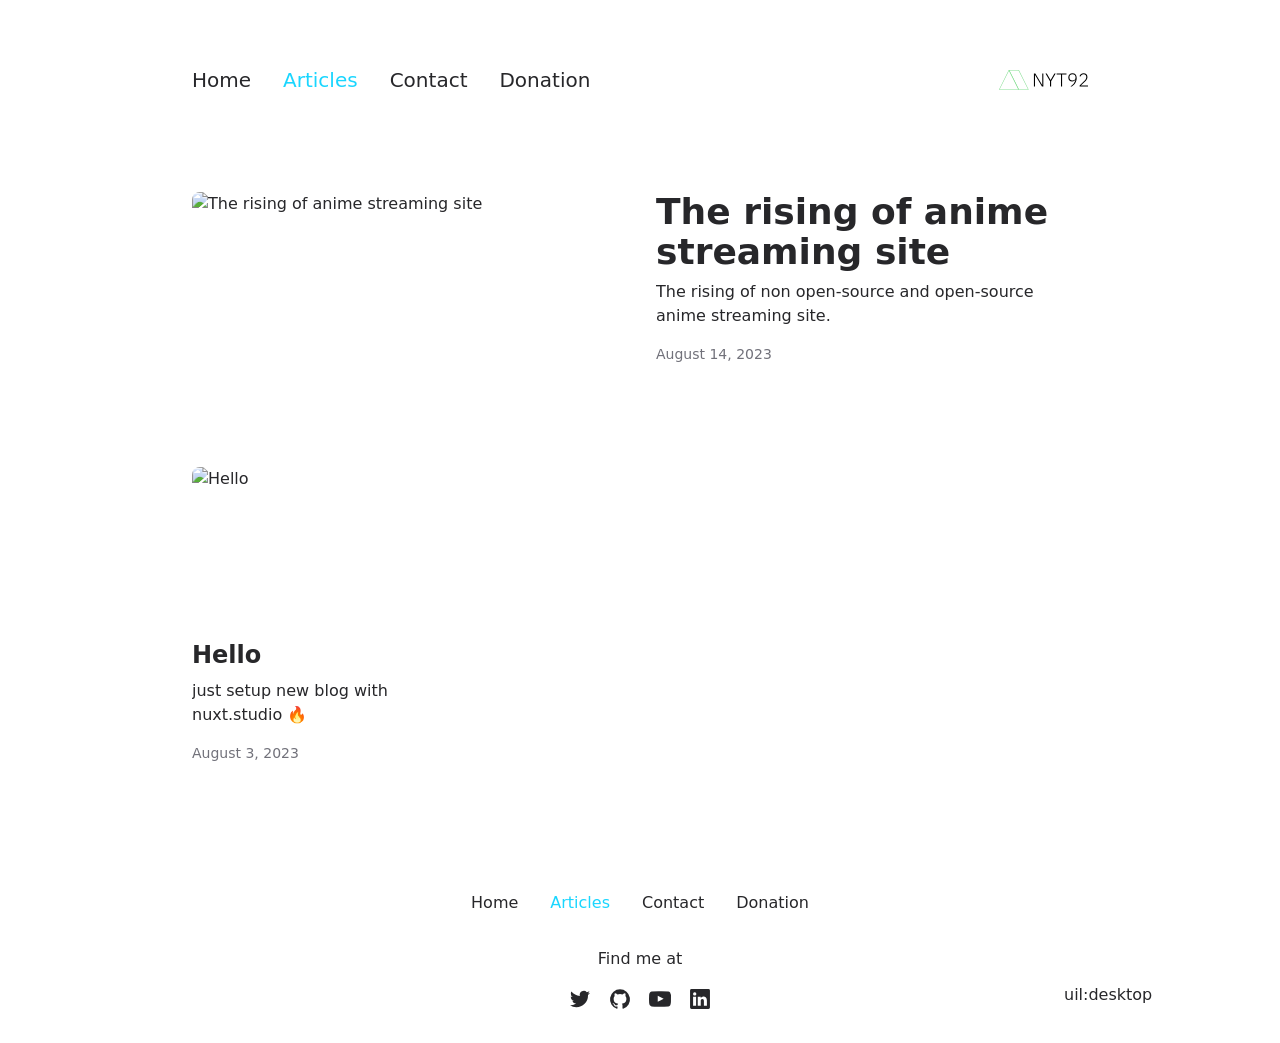
==== commit 25b5267b: "Deploying to gh-pages from @ NYT92/nyt92-blog@d8b46703f01c8f9964042fa708e9d887631cc39d 🚀" ====
--- a/articles/index.html
+++ b/articles/index.html
@@ -1,8 +1,8 @@
 <!DOCTYPE html>
-<html lang="en">
+<html  lang="en">
 <head><meta charset="utf-8">
+<meta name="viewport" content="width=device-width, initial-scale=1">
 <title>Articles</title>
-<meta name="viewport" content="width=device-width, initial-scale=1">
 <meta name="twitter:card" content="summary_large_image">
 <meta name="description" content="NYT92 official blog">
 <meta property="og:description" content="NYT92 official blog">
@@ -10,7 +10,42 @@
 <meta property="og:image:width" content="400">
 <meta property="og:image:height" content="300">
 <meta property="og:image:alt" content="bg">
-<meta property="og:title" content="Articles"><link rel="preload" as="fetch" crossorigin="anonymous" href="/articles/_payload.json"><style id="pinceau-theme">@media { :root {--pinceau-mq: initial; --alpine-readableLine: 68ch;--alpine-backdrop-backgroundColor: #f4f4f5b3;--prose-code-inline-padding: 0.2rem 0.375rem 0.2rem 0.375rem;--prose-code-block-backdropFilter: contrast(1);--prose-code-block-border-style: solid;--prose-code-block-border-width: 1px;--prose-tbody-tr-borderBottom-style: dashed;--prose-tbody-tr-borderBottom-width: 1px;--prose-th-textAlign: inherit;--prose-thead-borderBottom-style: solid;--prose-thead-borderBottom-width: 1px;--prose-thead-border-style: solid;--prose-thead-border-width: 0px;--prose-table-textAlign: start;--prose-hr-width: 1px;--prose-hr-style: solid;--prose-li-listStylePosition: outside;--prose-ol-li-markerColor: currentColor;--prose-ol-paddingInlineStart: 21px;--prose-ol-listStyleType: decimal;--prose-ul-li-markerColor: currentColor;--prose-ul-paddingInlineStart: 21px;--prose-ul-listStyleType: disc;--prose-blockquote-border-style: solid;--prose-blockquote-border-width: 4px;--prose-blockquote-quotes: '201C' '201D' '2018' '2019';--prose-blockquote-paddingInlineStart: 24px;--prose-a-code-color-hover: currentColor;--prose-a-code-color-static: currentColor;--prose-a-hasCode-borderBottom: none;--prose-a-border-distance: 2px;--prose-a-border-color-hover: currentColor;--prose-a-border-color-static: currentColor;--prose-a-border-style-hover: solid;--prose-a-border-style-static: dashed;--prose-a-border-width: 1px;--prose-a-color-static: inherit;--prose-a-textDecoration: none;--prose-h6-margin: 3rem 0 2rem;--prose-h5-margin: 3rem 0 2rem;--prose-h4-margin: 3rem 0 2rem;--prose-h3-margin: 3rem 0 2rem;--prose-h2-margin: 3rem 0 2rem;--prose-h1-margin: 0 0 2rem;--prose-p-fontSize: 18px;--typography-lead-loose: 2;--typography-lead-relaxed: 1.625;--typography-lead-normal: 1.5;--typography-lead-snug: 1.375;--typography-lead-tight: 1.25;--typography-lead-none: 1;--typography-lead-10: 2.5rem;--typography-lead-9: 2.25rem;--typography-lead-8: 2rem;--typography-lead-7: 1.75rem;--typography-lead-6: 1.5rem;--typography-lead-5: 1.25rem;--typography-lead-4: 1rem;--typography-lead-3: .75rem;--typography-lead-2: .5rem;--typography-lead-1: .025rem;--typography-fontWeight-black: 900;--typography-fontWeight-extrabold: 800;--typography-fontWeight-bold: 700;--typography-fontWeight-semibold: 600;--typography-fontWeight-medium: 500;--typography-fontWeight-normal: 400;--typography-fontWeight-light: 300;--typography-fontWeight-extralight: 200;--typography-fontWeight-thin: 100;--typography-fontSize-9xl: 128px;--typography-fontSize-8xl: 96px;--typography-fontSize-7xl: 72px;--typography-fontSize-6xl: 60px;--typography-fontSize-5xl: 48px;--typography-fontSize-4xl: 36px;--typography-fontSize-3xl: 30px;--typography-fontSize-2xl: 24px;--typography-fontSize-xl: 20px;--typography-fontSize-lg: 18px;--typography-fontSize-base: 16px;--typography-fontSize-sm: 14px;--typography-fontSize-xs: 12px;--typography-letterSpacing-wide: 0.025em;--typography-letterSpacing-tight: -0.025em;--typography-verticalMargin-base: 24px;--typography-verticalMargin-sm: 16px;--elements-border-secondary-hover: [object Object];--elements-backdrop-background: #fffc;--elements-backdrop-filter: saturate(200%) blur(20px);--elements-container-maxWidth: 64rem;--lead-loose: 2;--lead-relaxed: 1.625;--lead-normal: 1.5;--lead-snug: 1.375;--lead-tight: 1.25;--lead-none: 1;--lead-10: 2.5rem;--lead-9: 2.25rem;--lead-8: 2rem;--lead-7: 1.75rem;--lead-6: 1.5rem;--lead-5: 1.25rem;--lead-4: 1rem;--lead-3: .75rem;--lead-2: .5rem;--lead-1: .025rem;--letterSpacing-widest: 0.1em;--letterSpacing-wider: 0.05em;--letterSpacing-wide: 0.025em;--letterSpacing-normal: 0em;--letterSpacing-tight: -0.025em;--letterSpacing-tighter: -0.05em;--fontSize-9xl: 8rem;--fontSize-8xl: 6rem;--fontSize-7xl: 4.5rem;--fontSize-6xl: 3.75rem;--fontSize-5xl: 3rem;--fontSize-4xl: 2.25rem;--fontSize-3xl: 1.875rem;--fontSize-2xl: 1.5rem;--fontSize-xl: 1.25rem;--fontSize-lg: 1.125rem;--fontSize-base: 1rem;--fontSize-sm: 0.875rem;--fontSize-xs: 0.75rem;--fontWeight-black: 900;--fontWeight-extrabold: 800;--fontWeight-bold: 700;--fontWeight-semibold: 600;--fontWeight-medium: 500;--fontWeight-normal: 400;--fontWeight-light: 300;--fontWeight-extralight: 200;--fontWeight-thin: 100;--font-mono: ui-monospace, SFMono-Regular, Menlo, Monaco, Consolas, Liberation Mono, Courier New, monospace;--font-serif: ui-serif, Georgia, Cambria, Times New Roman, Times, serif;--font-sans: ui-sans-serif, system-ui, -apple-system, BlinkMacSystemFont, Segoe UI, Roboto, Helvetica Neue, Arial, Noto Sans, sans-serif, Apple Color Emoji, Segoe UI Emoji, Segoe UI Symbol, Noto Color Emoji;--opacity-total: 1;--opacity-high: 0.8;--opacity-medium: 0.5;--opacity-soft: 0.3;--opacity-light: 0.15;--opacity-bright: 0.1;--opacity-noOpacity: 0;--borderWidth-lg: 3px;--borderWidth-md: 2px;--borderWidth-sm: 1px;--borderWidth-noBorder: 0;--space-rem-875: 0.875rem;--space-rem-625: 0.625rem;--space-rem-375: 0.375rem;--space-rem-125: 0.125rem;--space-px: 1px;--space-128: 32rem;--space-96: 24rem;--space-80: 20rem;--space-72: 18rem;--space-64: 16rem;--space-60: 15rem;--space-56: 14rem;--space-52: 13rem;--space-48: 12rem;--space-44: 11rem;--space-40: 10rem;--space-36: 9rem;--space-32: 8rem;--space-28: 7rem;--space-24: 6rem;--space-20: 5rem;--space-16: 4rem;--space-14: 3.5rem;--space-12: 3rem;--space-11: 2.75rem;--space-10: 2.5rem;--space-9: 2.25rem;--space-8: 2rem;--space-7: 1.75rem;--space-6: 1.5rem;--space-5: 1.25rem;--space-4: 1rem;--space-3: 0.75rem;--space-2: 0.5rem;--space-1: 0.25rem;--space-0: 0px;--size-full: 100%;--size-7xl: 80rem;--size-6xl: 72rem;--size-5xl: 64rem;--size-4xl: 56rem;--size-3xl: 48rem;--size-2xl: 42rem;--size-xl: 36rem;--size-lg: 32rem;--size-md: 28rem;--size-sm: 24rem;--size-xs: 20rem;--size-200: 200px;--size-104: 104px;--size-80: 80px;--size-64: 64px;--size-56: 56px;--size-48: 48px;--size-40: 40px;--size-32: 32px;--size-24: 24px;--size-20: 20px;--size-16: 16px;--size-12: 12px;--size-8: 8px;--size-6: 6px;--size-4: 4px;--size-2: 2px;--size-0: 0px;--radii-full: 9999px;--radii-3xl: 1.75rem;--radii-2xl: 1.5rem;--radii-xl: 1rem;--radii-lg: 0.75rem;--radii-md: 0.5rem;--radii-sm: 0.375rem;--radii-xs: 0.25rem;--radii-2xs: 0.125rem;--radii-none: 0px;--shadow-none: 0px 0px 0px 0px transparent;--shadow-lg: 0px 10px 15px -3px #000000, 0px 4px 6px -4px #000000;--shadow-md: 0px 4px 6px -1px #000000, 0px 2px 4px -2px #000000;--shadow-sm: 0px 1px 3px 0px #000000, 0px 1px 2px -1px #000000;--shadow-xs: 0px 1px 2px 0px #000000;--height-screen: 100vh;--width-screen: 100vw;--color-primary-900: #002e38;--color-primary-800: #005c70;--color-primary-700: #008aa9;--color-primary-600: #00b9e1;--color-primary-500: #1ad6ff;--color-primary-400: #40ddff;--color-primary-300: #66e4ff;--color-primary-200: #8deaff;--color-primary-100: #b3f1ff;--color-primary-50: #d9f8ff;--color-ruby-900: #380011;--color-ruby-800: #700021;--color-ruby-700: #a90032;--color-ruby-600: #e10043;--color-ruby-500: #ff1a5e;--color-ruby-400: #ff4079;--color-ruby-300: #ff6694;--color-ruby-200: #ff8dae;--color-ruby-100: #ffb3c9;--color-ruby-50: #ffd9e4;--color-pink-900: #380025;--color-pink-800: #70004b;--color-pink-700: #a90070;--color-pink-600: #e10095;--color-pink-500: #ff1ab2;--color-pink-400: #ff40bf;--color-pink-300: #ff66cc;--color-pink-200: #ff8dd8;--color-pink-100: #ffb3e5;--color-pink-50: #ffd9f2;--color-purple-900: #190038;--color-purple-800: #330070;--color-purple-700: #4c00a9;--color-purple-600: #6500e1;--color-purple-500: #811aff;--color-purple-400: #9640ff;--color-purple-300: #ab66ff;--color-purple-200: #c08dff;--color-purple-100: #d5b3ff;--color-purple-50: #ead9ff;--color-royalblue-900: #0b0531;--color-royalblue-800: #160a62;--color-royalblue-700: #211093;--color-royalblue-600: #2c15c4;--color-royalblue-500: #4127e8;--color-royalblue-400: #614bec;--color-royalblue-300: #806ff0;--color-royalblue-200: #a093f3;--color-royalblue-100: #c0b7f7;--color-royalblue-50: #dfdbfb;--color-indigoblue-900: #001238;--color-indigoblue-800: #002370;--color-indigoblue-700: #0035a9;--color-indigoblue-600: #0047e1;--color-indigoblue-500: #1a62ff;--color-indigoblue-400: #407cff;--color-indigoblue-300: #6696ff;--color-indigoblue-200: #8db0ff;--color-indigoblue-100: #b3cbff;--color-indigoblue-50: #d9e5ff;--color-blue-900: #002438;--color-blue-800: #004870;--color-blue-700: #006ca9;--color-blue-600: #0090e1;--color-blue-500: #1aadff;--color-blue-400: #40bbff;--color-blue-300: #66c8ff;--color-blue-200: #8dd6ff;--color-blue-100: #b3e4ff;--color-blue-50: #d9f1ff;--color-lightblue-900: #002e38;--color-lightblue-800: #005c70;--color-lightblue-700: #008aa9;--color-lightblue-600: #00b9e1;--color-lightblue-500: #1ad6ff;--color-lightblue-400: #40ddff;--color-lightblue-300: #66e4ff;--color-lightblue-200: #8deaff;--color-lightblue-100: #b3f1ff;--color-lightblue-50: #d9f8ff;--color-teal-900: #062a28;--color-teal-800: #0b544f;--color-teal-700: #117d77;--color-teal-600: #16a79e;--color-teal-500: #1cd1c6;--color-teal-400: #36e4da;--color-teal-300: #5fe9e1;--color-teal-200: #87efe9;--color-teal-100: #aff4f0;--color-teal-50: #d7faf8;--color-pear-900: #2a2b09;--color-pear-800: #545512;--color-pear-700: #7e801b;--color-pear-600: #a8aa24;--color-pear-500: #d0d32f;--color-pear-400: #d8da52;--color-pear-300: #e0e274;--color-pear-200: #e8e997;--color-pear-100: #eff0ba;--color-pear-50: #f7f8dc;--color-red-900: #380300;--color-red-800: #700700;--color-red-700: #a90a00;--color-red-600: #e10e00;--color-red-500: #ff281a;--color-red-400: #ff4c40;--color-red-300: #ff7066;--color-red-200: #ff948d;--color-red-100: #ffb7b3;--color-red-50: #ffdbd9;--color-orange-900: #381800;--color-orange-800: #702f00;--color-orange-700: #a94700;--color-orange-600: #e15e00;--color-orange-500: #ff7a1a;--color-orange-400: #ff9040;--color-orange-300: #ffa666;--color-orange-200: #ffbd8d;--color-orange-100: #ffd3b3;--color-orange-50: #ffe9d9;--color-yellow-900: #362b03;--color-yellow-800: #6d5605;--color-yellow-700: #a38108;--color-yellow-600: #daac0a;--color-yellow-500: #f5c828;--color-yellow-400: #f7d14c;--color-yellow-300: #f8da70;--color-yellow-200: #fae393;--color-yellow-100: #fcedb7;--color-yellow-50: #fdf6db;--color-green-900: #003f25;--color-green-800: #005e38;--color-green-700: #007e4a;--color-green-600: #009d5d;--color-green-500: #00bd6f;--color-green-400: #00dc82;--color-green-300: #30ffaa;--color-green-200: #83ffcc;--color-green-100: #acffdd;--color-green-50: #d6ffee;--color-gray-900: #18181B;--color-gray-800: #27272A;--color-gray-700: #3f3f46;--color-gray-600: #52525B;--color-gray-500: #71717A;--color-gray-400: #a1a1aa;--color-gray-300: #D4d4d8;--color-gray-200: #e4e4e7;--color-gray-100: #f4f4f5;--color-gray-50: #fafafa;--color-black: #0c0c0d;--color-white: #FFFFFF;--media-portrait: only screen and (orientation: portrait);--media-landscape: only screen and (orientation: landscape);--media-rm: (prefers-reduced-motion: reduce);--media-2xl: (min-width: 1536px);--media-xl: (min-width: 1280px);--media-lg: (min-width: 1024px);--media-md: (min-width: 768px);--media-sm: (min-width: 640px);--media-xs: (min-width: 475px);--alpine-body-color: var(--color-gray-800);--alpine-body-backgroundColor: var(--color-white);--prose-code-inline-fontWeight: var(--typography-fontWeight-normal);--prose-code-inline-fontSize: var(--typography-fontSize-sm);--prose-code-inline-borderRadius: var(--radii-xs);--prose-code-block-pre-padding: var(--typography-verticalMargin-sm);--prose-code-block-margin: var(--typography-verticalMargin-base) 0;--prose-code-block-fontSize: var(--typography-fontSize-sm);--prose-tbody-code-inline-fontSize: var(--typography-fontSize-sm);--prose-tbody-td-padding: var(--typography-verticalMargin-sm);--prose-th-fontWeight: var(--typography-fontWeight-semibold);--prose-th-padding: 0 var(--typography-verticalMargin-sm) var(--typography-verticalMargin-sm) var(--typography-verticalMargin-sm);--prose-table-lineHeight: var(--typography-lead-6);--prose-table-fontSize: var(--typography-fontSize-sm);--prose-table-margin: var(--typography-verticalMargin-base) 0;--prose-hr-margin: var(--typography-verticalMargin-base) 0;--prose-li-margin: var(--typography-verticalMargin-sm) 0;--prose-ol-margin: var(--typography-verticalMargin-base) 0;--prose-ul-margin: var(--typography-verticalMargin-base) 0;--prose-blockquote-margin: var(--typography-verticalMargin-base) 0;--prose-a-code-border-style: var(--prose-a-border-style-static);--prose-a-code-border-width: var(--prose-a-border-width);--prose-a-fontWeight: var(--typography-fontWeight-medium);--prose-img-margin: var(--typography-verticalMargin-base) 0;--prose-strong-fontWeight: var(--typography-fontWeight-semibold);--prose-h6-iconSize: var(--typography-fontSize-base);--prose-h6-fontWeight: var(--typography-fontWeight-semibold);--prose-h6-lineHeight: var(--typography-lead-normal);--prose-h6-fontSize: var(--typography-fontSize-lg);--prose-h5-iconSize: var(--typography-fontSize-lg);--prose-h5-fontWeight: var(--typography-fontWeight-semibold);--prose-h5-lineHeight: var(--typography-lead-snug);--prose-h5-fontSize: var(--typography-fontSize-xl);--prose-h4-iconSize: var(--typography-fontSize-lg);--prose-h4-letterSpacing: var(--typography-letterSpacing-tight);--prose-h4-fontWeight: var(--typography-fontWeight-semibold);--prose-h4-lineHeight: var(--typography-lead-snug);--prose-h4-fontSize: var(--typography-fontSize-2xl);--prose-h3-iconSize: var(--typography-fontSize-xl);--prose-h3-letterSpacing: var(--typography-letterSpacing-tight);--prose-h3-fontWeight: var(--typography-fontWeight-semibold);--prose-h3-lineHeight: var(--typography-lead-snug);--prose-h3-fontSize: var(--typography-fontSize-3xl);--prose-h2-iconSize: var(--typography-fontSize-2xl);--prose-h2-letterSpacing: var(--typography-letterSpacing-tight);--prose-h2-fontWeight: var(--typography-fontWeight-semibold);--prose-h2-lineHeight: var(--typography-lead-tight);--prose-h2-fontSize: var(--typography-fontSize-4xl);--prose-h1-iconSize: var(--typography-fontSize-3xl);--prose-h1-letterSpacing: var(--typography-letterSpacing-tight);--prose-h1-fontWeight: var(--typography-fontWeight-bold);--prose-h1-lineHeight: var(--typography-lead-tight);--prose-h1-fontSize: var(--typography-fontSize-5xl);--prose-p-br-margin: var(--typography-verticalMargin-base) 0 0 0;--prose-p-margin: var(--typography-verticalMargin-base) 0;--prose-p-lineHeight: var(--typography-lead-normal);--typography-color-primary-900: var(--color-primary-900);--typography-color-primary-800: var(--color-primary-800);--typography-color-primary-700: var(--color-primary-700);--typography-color-primary-600: var(--color-primary-600);--typography-color-primary-500: var(--color-primary-500);--typography-color-primary-400: var(--color-primary-400);--typography-color-primary-300: var(--color-primary-300);--typography-color-primary-200: var(--color-primary-200);--typography-color-primary-100: var(--color-primary-100);--typography-color-primary-50: var(--color-primary-50);--typography-font-code: var(--font-mono);--typography-font-body: var(--font-sans);--typography-font-display: var(--font-sans);--typography-body-backgroundColor: var(--color-white);--typography-body-color: var(--color-black);--elements-state-danger-borderColor-secondary: var(--color-red-200);--elements-state-danger-borderColor-primary: var(--color-red-100);--elements-state-danger-backgroundColor-secondary: var(--color-red-100);--elements-state-danger-backgroundColor-primary: var(--color-red-50);--elements-state-danger-color-secondary: var(--color-red-600);--elements-state-danger-color-primary: var(--color-red-500);--elements-state-warning-borderColor-secondary: var(--color-yellow-200);--elements-state-warning-borderColor-primary: var(--color-yellow-100);--elements-state-warning-backgroundColor-secondary: var(--color-yellow-100);--elements-state-warning-backgroundColor-primary: var(--color-yellow-50);--elements-state-warning-color-secondary: var(--color-yellow-700);--elements-state-warning-color-primary: var(--color-yellow-600);--elements-state-success-borderColor-secondary: var(--color-green-200);--elements-state-success-borderColor-primary: var(--color-green-100);--elements-state-success-backgroundColor-secondary: var(--color-green-100);--elements-state-success-backgroundColor-primary: var(--color-green-50);--elements-state-success-color-secondary: var(--color-green-600);--elements-state-success-color-primary: var(--color-green-500);--elements-state-info-borderColor-secondary: var(--color-blue-200);--elements-state-info-borderColor-primary: var(--color-blue-100);--elements-state-info-backgroundColor-secondary: var(--color-blue-100);--elements-state-info-backgroundColor-primary: var(--color-blue-50);--elements-state-info-color-secondary: var(--color-blue-600);--elements-state-info-color-primary: var(--color-blue-500);--elements-state-primary-borderColor-secondary: var(--color-primary-200);--elements-state-primary-borderColor-primary: var(--color-primary-100);--elements-state-primary-backgroundColor-secondary: var(--color-primary-100);--elements-state-primary-backgroundColor-primary: var(--color-primary-50);--elements-state-primary-color-secondary: var(--color-primary-700);--elements-state-primary-color-primary: var(--color-primary-600);--elements-surface-secondary-backgroundColor: var(--color-gray-200);--elements-surface-primary-backgroundColor: var(--color-gray-100);--elements-surface-background-base: var(--color-gray-100);--elements-border-secondary-static: var(--color-gray-200);--elements-border-primary-hover: var(--color-gray-200);--elements-border-primary-static: var(--color-gray-100);--elements-container-padding-md: var(--space-16);--elements-container-padding-sm: var(--space-12);--elements-container-padding-xs: var(--space-8);--elements-container-padding-mobile: var(--space-6);--elements-text-secondary-color-hover: var(--color-gray-700);--elements-text-secondary-color-static: var(--color-gray-500);--elements-text-primary-color-static: var(--color-gray-900);--text-6xl-lineHeight: var(--lead-none);--text-6xl-fontSize: var(--fontSize-6xl);--text-5xl-lineHeight: var(--lead-none);--text-5xl-fontSize: var(--fontSize-5xl);--text-4xl-lineHeight: var(--lead-10);--text-4xl-fontSize: var(--fontSize-4xl);--text-3xl-lineHeight: var(--lead-9);--text-3xl-fontSize: var(--fontSize-3xl);--text-2xl-lineHeight: var(--lead-8);--text-2xl-fontSize: var(--fontSize-2xl);--text-xl-lineHeight: var(--lead-7);--text-xl-fontSize: var(--fontSize-xl);--text-lg-lineHeight: var(--lead-7);--text-lg-fontSize: var(--fontSize-lg);--text-base-lineHeight: var(--lead-6);--text-base-fontSize: var(--fontSize-base);--text-sm-lineHeight: var(--lead-5);--text-sm-fontSize: var(--fontSize-sm);--text-xs-lineHeight: var(--lead-4);--text-xs-fontSize: var(--fontSize-xs);--shadow-2xl: 0px 25px 50px -12px var(--color-gray-900);--shadow-xl: 0px 20px 25px -5px var(--color-gray-400), 0px 8px 10px -6px #000000;--color-secondary-900: var(--color-gray-900);--color-secondary-800: var(--color-gray-800);--color-secondary-700: var(--color-gray-700);--color-secondary-600: var(--color-gray-600);--color-secondary-500: var(--color-gray-500);--color-secondary-400: var(--color-gray-400);--color-secondary-300: var(--color-gray-300);--color-secondary-200: var(--color-gray-200);--color-secondary-100: var(--color-gray-100);--color-secondary-50: var(--color-gray-50);--prose-a-code-background-hover: var(--typography-color-primary-50);--prose-a-code-border-color-hover: var(--typography-color-primary-500);--prose-a-color-hover: var(--typography-color-primary-500);--typography-color-secondary-900: var(--color-secondary-900);--typography-color-secondary-800: var(--color-secondary-800);--typography-color-secondary-700: var(--color-secondary-700);--typography-color-secondary-600: var(--color-secondary-600);--typography-color-secondary-500: var(--color-secondary-500);--typography-color-secondary-400: var(--color-secondary-400);--typography-color-secondary-300: var(--color-secondary-300);--typography-color-secondary-200: var(--color-secondary-200);--typography-color-secondary-100: var(--color-secondary-100);--typography-color-secondary-50: var(--color-secondary-50);--prose-code-inline-backgroundColor: var(--typography-color-secondary-100);--prose-code-inline-color: var(--typography-color-secondary-700);--prose-code-block-backgroundColor: var(--typography-color-secondary-100);--prose-code-block-color: var(--typography-color-secondary-700);--prose-code-block-border-color: var(--typography-color-secondary-200);--prose-tbody-tr-borderBottom-color: var(--typography-color-secondary-200);--prose-th-color: var(--typography-color-secondary-600);--prose-thead-borderBottom-color: var(--typography-color-secondary-200);--prose-thead-border-color: var(--typography-color-secondary-300);--prose-hr-color: var(--typography-color-secondary-200);--prose-blockquote-border-color: var(--typography-color-secondary-200);--prose-blockquote-color: var(--typography-color-secondary-500);--prose-a-code-border-color-static: var(--typography-color-secondary-400); } }@media { :root.dark {--pinceau-mq: dark; --alpine-backdrop-backgroundColor: #18181bb3;--prose-code-block-backdropFilter: contrast(1);--prose-ol-li-markerColor: currentColor;--prose-ul-li-markerColor: currentColor;--prose-a-code-color-hover: currentColor;--prose-a-code-color-static: currentColor;--prose-a-border-color-hover: currentColor;--prose-a-border-color-static: currentColor;--prose-a-color-static: inherit;--elements-backdrop-background: #0c0d0ccc;--alpine-body-color: var(--color-gray-200);--alpine-body-backgroundColor: var(--color-black);--typography-body-backgroundColor: var(--color-black);--typography-body-color: var(--color-white);--elements-state-danger-borderColor-secondary: var(--color-red-700);--elements-state-danger-borderColor-primary: var(--color-red-800);--elements-state-danger-backgroundColor-secondary: var(--color-red-800);--elements-state-danger-backgroundColor-primary: var(--color-red-900);--elements-state-danger-color-secondary: var(--color-red-200);--elements-state-danger-color-primary: var(--color-red-300);--elements-state-warning-borderColor-secondary: var(--color-yellow-700);--elements-state-warning-borderColor-primary: var(--color-yellow-800);--elements-state-warning-backgroundColor-secondary: var(--color-yellow-800);--elements-state-warning-backgroundColor-primary: var(--color-yellow-900);--elements-state-warning-color-secondary: var(--color-yellow-200);--elements-state-warning-color-primary: var(--color-yellow-400);--elements-state-success-borderColor-secondary: var(--color-green-700);--elements-state-success-borderColor-primary: var(--color-green-800);--elements-state-success-backgroundColor-secondary: var(--color-green-800);--elements-state-success-backgroundColor-primary: var(--color-green-900);--elements-state-success-color-secondary: var(--color-green-200);--elements-state-success-color-primary: var(--color-green-400);--elements-state-info-borderColor-secondary: var(--color-blue-700);--elements-state-info-borderColor-primary: var(--color-blue-800);--elements-state-info-backgroundColor-secondary: var(--color-blue-800);--elements-state-info-backgroundColor-primary: var(--color-blue-900);--elements-state-info-color-secondary: var(--color-blue-200);--elements-state-info-color-primary: var(--color-blue-400);--elements-state-primary-borderColor-secondary: var(--color-primary-700);--elements-state-primary-borderColor-primary: var(--color-primary-800);--elements-state-primary-backgroundColor-secondary: var(--color-primary-800);--elements-state-primary-backgroundColor-primary: var(--color-primary-900);--elements-state-primary-color-secondary: var(--color-primary-200);--elements-state-primary-color-primary: var(--color-primary-400);--elements-surface-secondary-backgroundColor: var(--color-gray-800);--elements-surface-primary-backgroundColor: var(--color-gray-900);--elements-surface-background-base: var(--color-gray-900);--elements-border-secondary-static: var(--color-gray-800);--elements-border-primary-hover: var(--color-gray-800);--elements-border-primary-static: var(--color-gray-900);--elements-text-secondary-color-hover: var(--color-gray-200);--elements-text-secondary-color-static: var(--color-gray-400);--elements-text-primary-color-static: var(--color-gray-50);--prose-a-code-background-hover: var(--typography-color-primary-900);--prose-a-code-border-color-hover: var(--typography-color-primary-600);--prose-a-color-hover: var(--typography-color-primary-400);--prose-code-inline-backgroundColor: var(--typography-color-secondary-800);--prose-code-inline-color: var(--typography-color-secondary-200);--prose-code-block-backgroundColor: var(--typography-color-secondary-900);--prose-code-block-color: var(--typography-color-secondary-200);--prose-code-block-border-color: var(--typography-color-secondary-800);--prose-tbody-tr-borderBottom-color: var(--typography-color-secondary-800);--prose-th-color: var(--typography-color-secondary-400);--prose-thead-borderBottom-color: var(--typography-color-secondary-800);--prose-thead-border-color: var(--typography-color-secondary-600);--prose-hr-color: var(--typography-color-secondary-800);--prose-blockquote-border-color: var(--typography-color-secondary-700);--prose-blockquote-color: var(--typography-color-secondary-400);--prose-a-code-border-color-static: var(--typography-color-secondary-600); } }</style><style id="pinceau-runtime-hydratable">@media{.phy[--]{--puid:Hoe6wU-v;}.pv-f3-zph{max-width:var(--elements-container-maxWidth);padding-left:var(--elements-container-padding-mobile);padding-right:var(--elements-container-padding-mobile);}@media (min-width: 475px){.pv-f3-zph{padding-left:var(--elements-container-padding-xs);padding-right:var(--elements-container-padding-xs);}}@media (min-width: 640px){.pv-f3-zph{padding-left:var(--elements-container-padding-sm);padding-right:var(--elements-container-padding-sm);}}@media (min-width: 768px){.pv-f3-zph{padding-left:var(--elements-container-padding-md);padding-right:var(--elements-container-padding-md);}}} </style><link rel="modulepreload" as="script" crossorigin href="/_nuxt/entry.77a58eb4.js"><link rel="preload" as="style" href="/_nuxt/entry.2b709d1c.css"><link rel="modulepreload" as="script" crossorigin href="/_nuxt/NuxtImg.504b597d.js"><link rel="modulepreload" as="script" crossorigin href="/_nuxt/document-driven.84d44bd4.js"><link rel="modulepreload" as="script" crossorigin href="/_nuxt/DocumentDrivenEmpty.3365b517.js"><link rel="modulepreload" as="script" crossorigin href="/_nuxt/ContentRenderer.929666e6.js"><link rel="modulepreload" as="script" crossorigin href="/_nuxt/ContentRendererMarkdown.e8c2071d.js"><link rel="modulepreload" as="script" crossorigin href="/_nuxt/DocumentDrivenNotFound.150e4fc9.js"><link rel="preload" as="style" href="/_nuxt/DocumentDrivenNotFound.aa939160.css"><link rel="modulepreload" as="script" crossorigin href="/_nuxt/page.6a31e9c1.js"><link rel="modulepreload" as="script" crossorigin href="/_nuxt/ArticlesList.91a48a6f.js"><link rel="preload" as="style" href="/_nuxt/ArticlesList.e80b7ae7.css"><link rel="modulepreload" as="script" crossorigin href="/_nuxt/ArticlesListItem.e81d7acd.js"><link rel="preload" as="style" href="/_nuxt/ArticlesListItem.ad08ebb7.css"><link rel="modulepreload" as="script" crossorigin href="/_nuxt/date.824a539b.js"><link rel="modulepreload" as="script" crossorigin href="/_nuxt/ProseA.98de5f29.js"><link rel="preload" as="style" href="/_nuxt/ProseA.baee409d.css"><link rel="modulepreload" as="script" crossorigin href="/_nuxt/ProseCodeInline.9acc675d.js"><link rel="preload" as="style" href="/_nuxt/ProseCodeInline.873c7ac7.css"><link rel="modulepreload" as="script" crossorigin href="/_nuxt/asyncData.4b6457d4.js"><link rel="prefetch" as="style" href="/_nuxt/article.06aa1a19.css"><link rel="prefetch" as="script" crossorigin href="/_nuxt/article.b3d127d1.js"><link rel="prefetch" as="script" crossorigin href="/_nuxt/default.cb99783a.js"><link rel="prefetch" as="script" crossorigin href="/_nuxt/client-db.7c4e8791.js"><link rel="prefetch" as="script" crossorigin href="/_nuxt/debug.84d13da7.js"><link rel="prefetch" as="style" href="/_nuxt/useStudio.a92b5f33.css"><link rel="prefetch" as="script" crossorigin href="/_nuxt/useStudio.9c99aed0.js"><link rel="prefetch" as="style" href="/_nuxt/error-404.7910d5ca.css"><link rel="prefetch" as="script" crossorigin href="/_nuxt/error-404.2c9d5e10.js"><link rel="prefetch" as="style" href="/_nuxt/error-500.1db01289.css"><link rel="prefetch" as="script" crossorigin href="/_nuxt/error-500.9dbc25c9.js"><link rel="stylesheet" href="/_nuxt/entry.2b709d1c.css"><link rel="stylesheet" href="/_nuxt/DocumentDrivenNotFound.aa939160.css"><link rel="stylesheet" href="/_nuxt/ArticlesList.e80b7ae7.css"><link rel="stylesheet" href="/_nuxt/ArticlesListItem.ad08ebb7.css"><link rel="stylesheet" href="/_nuxt/ProseA.baee409d.css"><link rel="stylesheet" href="/_nuxt/ProseCodeInline.873c7ac7.css"><script>"use strict";(()=>{const a=window,e=document.documentElement,m=["dark","light"],c=window.localStorage.getItem("nuxt-color-mode")||"system";let n=c==="system"?f():c;const l=e.getAttribute("data-color-mode-forced");l&&(n=l),i(n),a["__NUXT_COLOR_MODE__"]={preference:c,value:n,getColorScheme:f,addColorScheme:i,removeColorScheme:d};function i(o){const t=""+o+"",s="";e.classList?e.classList.add(t):e.className+=" "+t,s&&e.setAttribute("data-"+s,o)}function d(o){const t=""+o+"",s="";e.classList?e.classList.remove(t):e.className=e.className.replace(new RegExp(t,"g"),""),s&&e.removeAttribute("data-"+s)}function r(o){return a.matchMedia("(prefers-color-scheme"+o+")")}function f(){if(a.matchMedia&&r("").media!=="not all"){for(const o of m)if(r(":"+o).matches)return o}return"light"}})();
+<meta property="og:title" content="Articles">
+<link rel="preload" as="fetch" crossorigin="anonymous" href="/articles/_payload.json">
+<link rel="stylesheet" href="/_nuxt/entry.d1bb33da.css">
+<link rel="stylesheet" href="/_nuxt/DocumentDrivenNotFound.b1c67268.css">
+<link rel="stylesheet" href="/_nuxt/ArticlesList.4f2a5ca9.css">
+<link rel="stylesheet" href="/_nuxt/ArticlesListItem.905637e0.css">
+<link rel="stylesheet" href="/_nuxt/ProseA.5a9f544a.css">
+<link rel="stylesheet" href="/_nuxt/ProseCodeInline.a69ddccc.css">
+<link rel="modulepreload" as="script" crossorigin href="/_nuxt/entry.b9d31b8c.js">
+<link rel="modulepreload" as="script" crossorigin href="/_nuxt/NuxtImg.c1bcce58.js">
+<link rel="modulepreload" as="script" crossorigin href="/_nuxt/document-driven.4e1dda1d.js">
+<link rel="modulepreload" as="script" crossorigin href="/_nuxt/DocumentDrivenEmpty.09a954f2.js">
+<link rel="modulepreload" as="script" crossorigin href="/_nuxt/ContentRenderer.df14b6c6.js">
+<link rel="modulepreload" as="script" crossorigin href="/_nuxt/ContentRendererMarkdown.vue.5b40da66.js">
+<link rel="modulepreload" as="script" crossorigin href="/_nuxt/DocumentDrivenNotFound.723dbbd6.js">
+<link rel="modulepreload" as="script" crossorigin href="/_nuxt/page.a831253d.js">
+<link rel="modulepreload" as="script" crossorigin href="/_nuxt/ContentRendererMarkdown.5070a7c0.js">
+<link rel="modulepreload" as="script" crossorigin href="/_nuxt/ArticlesList.902d3e96.js">
+<link rel="modulepreload" as="script" crossorigin href="/_nuxt/ArticlesListItem.56365a50.js">
+<link rel="modulepreload" as="script" crossorigin href="/_nuxt/date.824a539b.js">
+<link rel="modulepreload" as="script" crossorigin href="/_nuxt/ProseA.16959fdc.js">
+<link rel="modulepreload" as="script" crossorigin href="/_nuxt/ProseCodeInline.e79b6e73.js">
+<link rel="modulepreload" as="script" crossorigin href="/_nuxt/asyncData.a1b923b1.js">
+<link rel="prefetch" as="style" href="/_nuxt/article.da59d238.css">
+<link rel="prefetch" as="script" crossorigin href="/_nuxt/article.5370f17f.js">
+<link rel="prefetch" as="script" crossorigin href="/_nuxt/default.866ba800.js">
+<link rel="prefetch" as="script" crossorigin href="/_nuxt/client-db.2e3302b0.js">
+<link rel="prefetch" as="style" href="/_nuxt/useStudio.1c77fe3b.css">
+<link rel="prefetch" as="script" crossorigin href="/_nuxt/useStudio.0ae9f904.js">
+<link rel="prefetch" as="script" crossorigin href="/_nuxt/debug.2dc74052.js">
+<link rel="prefetch" as="style" href="/_nuxt/error-404.7910d5ca.css">
+<link rel="prefetch" as="script" crossorigin href="/_nuxt/error-404.f7abbe94.js">
+<link rel="prefetch" as="style" href="/_nuxt/error-500.1db01289.css">
+<link rel="prefetch" as="script" crossorigin href="/_nuxt/error-500.3fc6b2fc.js">
+<script type="module" src="/_nuxt/entry.b9d31b8c.js" crossorigin></script><style id="pinceau-runtime-hydratable">@media{.phy[--]{--puid:BIv_mz-v;}.pv-xLvjSZ{max-width:var(--elements-container-maxWidth);padding-left:var(--elements-container-padding-mobile);padding-right:var(--elements-container-padding-mobile);}@media (min-width: 475px){.pv-xLvjSZ{padding-left:var(--elements-container-padding-xs);padding-right:var(--elements-container-padding-xs);}}@media (min-width: 640px){.pv-xLvjSZ{padding-left:var(--elements-container-padding-sm);padding-right:var(--elements-container-padding-sm);}}@media (min-width: 768px){.pv-xLvjSZ{padding-left:var(--elements-container-padding-md);padding-right:var(--elements-container-padding-md);}}} </style><style id="pinceau-theme">@media { :root {--pinceau-mq: initial; --alpine-readableLine: 68ch;--alpine-backdrop-backgroundColor: #f4f4f5b3;--prose-code-inline-padding: 0.2rem 0.375rem 0.2rem 0.375rem;--prose-code-block-backdropFilter: contrast(1);--prose-code-block-border-style: solid;--prose-code-block-border-width: 1px;--prose-tbody-tr-borderBottom-style: dashed;--prose-tbody-tr-borderBottom-width: 1px;--prose-th-textAlign: inherit;--prose-thead-borderBottom-style: solid;--prose-thead-borderBottom-width: 1px;--prose-thead-border-style: solid;--prose-thead-border-width: 0px;--prose-table-textAlign: start;--prose-hr-width: 1px;--prose-hr-style: solid;--prose-li-listStylePosition: outside;--prose-ol-li-markerColor: currentColor;--prose-ol-paddingInlineStart: 21px;--prose-ol-listStyleType: decimal;--prose-ul-li-markerColor: currentColor;--prose-ul-paddingInlineStart: 21px;--prose-ul-listStyleType: disc;--prose-blockquote-border-style: solid;--prose-blockquote-border-width: 4px;--prose-blockquote-quotes: '201C' '201D' '2018' '2019';--prose-blockquote-paddingInlineStart: 24px;--prose-a-code-color-hover: currentColor;--prose-a-code-color-static: currentColor;--prose-a-hasCode-borderBottom: none;--prose-a-border-distance: 2px;--prose-a-border-color-hover: currentColor;--prose-a-border-color-static: currentColor;--prose-a-border-style-hover: solid;--prose-a-border-style-static: dashed;--prose-a-border-width: 1px;--prose-a-color-static: inherit;--prose-a-textDecoration: none;--prose-h6-margin: 3rem 0 2rem;--prose-h5-margin: 3rem 0 2rem;--prose-h4-margin: 3rem 0 2rem;--prose-h3-margin: 3rem 0 2rem;--prose-h2-margin: 3rem 0 2rem;--prose-h1-margin: 0 0 2rem;--prose-p-fontSize: 18px;--typography-lead-loose: 2;--typography-lead-relaxed: 1.625;--typography-lead-normal: 1.5;--typography-lead-snug: 1.375;--typography-lead-tight: 1.25;--typography-lead-none: 1;--typography-lead-10: 2.5rem;--typography-lead-9: 2.25rem;--typography-lead-8: 2rem;--typography-lead-7: 1.75rem;--typography-lead-6: 1.5rem;--typography-lead-5: 1.25rem;--typography-lead-4: 1rem;--typography-lead-3: .75rem;--typography-lead-2: .5rem;--typography-lead-1: .025rem;--typography-fontWeight-black: 900;--typography-fontWeight-extrabold: 800;--typography-fontWeight-bold: 700;--typography-fontWeight-semibold: 600;--typography-fontWeight-medium: 500;--typography-fontWeight-normal: 400;--typography-fontWeight-light: 300;--typography-fontWeight-extralight: 200;--typography-fontWeight-thin: 100;--typography-fontSize-9xl: 128px;--typography-fontSize-8xl: 96px;--typography-fontSize-7xl: 72px;--typography-fontSize-6xl: 60px;--typography-fontSize-5xl: 48px;--typography-fontSize-4xl: 36px;--typography-fontSize-3xl: 30px;--typography-fontSize-2xl: 24px;--typography-fontSize-xl: 20px;--typography-fontSize-lg: 18px;--typography-fontSize-base: 16px;--typography-fontSize-sm: 14px;--typography-fontSize-xs: 12px;--typography-letterSpacing-wide: 0.025em;--typography-letterSpacing-tight: -0.025em;--typography-verticalMargin-base: 24px;--typography-verticalMargin-sm: 16px;--elements-border-secondary-hover: [object Object];--elements-backdrop-background: #fffc;--elements-backdrop-filter: saturate(200%) blur(20px);--elements-container-maxWidth: 64rem;--lead-loose: 2;--lead-relaxed: 1.625;--lead-normal: 1.5;--lead-snug: 1.375;--lead-tight: 1.25;--lead-none: 1;--lead-10: 2.5rem;--lead-9: 2.25rem;--lead-8: 2rem;--lead-7: 1.75rem;--lead-6: 1.5rem;--lead-5: 1.25rem;--lead-4: 1rem;--lead-3: .75rem;--lead-2: .5rem;--lead-1: .025rem;--letterSpacing-widest: 0.1em;--letterSpacing-wider: 0.05em;--letterSpacing-wide: 0.025em;--letterSpacing-normal: 0em;--letterSpacing-tight: -0.025em;--letterSpacing-tighter: -0.05em;--fontSize-9xl: 8rem;--fontSize-8xl: 6rem;--fontSize-7xl: 4.5rem;--fontSize-6xl: 3.75rem;--fontSize-5xl: 3rem;--fontSize-4xl: 2.25rem;--fontSize-3xl: 1.875rem;--fontSize-2xl: 1.5rem;--fontSize-xl: 1.25rem;--fontSize-lg: 1.125rem;--fontSize-base: 1rem;--fontSize-sm: 0.875rem;--fontSize-xs: 0.75rem;--fontWeight-black: 900;--fontWeight-extrabold: 800;--fontWeight-bold: 700;--fontWeight-semibold: 600;--fontWeight-medium: 500;--fontWeight-normal: 400;--fontWeight-light: 300;--fontWeight-extralight: 200;--fontWeight-thin: 100;--font-mono: ui-monospace, SFMono-Regular, Menlo, Monaco, Consolas, Liberation Mono, Courier New, monospace;--font-serif: ui-serif, Georgia, Cambria, Times New Roman, Times, serif;--font-sans: ui-sans-serif, system-ui, -apple-system, BlinkMacSystemFont, Segoe UI, Roboto, Helvetica Neue, Arial, Noto Sans, sans-serif, Apple Color Emoji, Segoe UI Emoji, Segoe UI Symbol, Noto Color Emoji;--opacity-total: 1;--opacity-high: 0.8;--opacity-medium: 0.5;--opacity-soft: 0.3;--opacity-light: 0.15;--opacity-bright: 0.1;--opacity-noOpacity: 0;--borderWidth-lg: 3px;--borderWidth-md: 2px;--borderWidth-sm: 1px;--borderWidth-noBorder: 0;--space-rem-875: 0.875rem;--space-rem-625: 0.625rem;--space-rem-375: 0.375rem;--space-rem-125: 0.125rem;--space-px: 1px;--space-128: 32rem;--space-96: 24rem;--space-80: 20rem;--space-72: 18rem;--space-64: 16rem;--space-60: 15rem;--space-56: 14rem;--space-52: 13rem;--space-48: 12rem;--space-44: 11rem;--space-40: 10rem;--space-36: 9rem;--space-32: 8rem;--space-28: 7rem;--space-24: 6rem;--space-20: 5rem;--space-16: 4rem;--space-14: 3.5rem;--space-12: 3rem;--space-11: 2.75rem;--space-10: 2.5rem;--space-9: 2.25rem;--space-8: 2rem;--space-7: 1.75rem;--space-6: 1.5rem;--space-5: 1.25rem;--space-4: 1rem;--space-3: 0.75rem;--space-2: 0.5rem;--space-1: 0.25rem;--space-0: 0px;--size-full: 100%;--size-7xl: 80rem;--size-6xl: 72rem;--size-5xl: 64rem;--size-4xl: 56rem;--size-3xl: 48rem;--size-2xl: 42rem;--size-xl: 36rem;--size-lg: 32rem;--size-md: 28rem;--size-sm: 24rem;--size-xs: 20rem;--size-200: 200px;--size-104: 104px;--size-80: 80px;--size-64: 64px;--size-56: 56px;--size-48: 48px;--size-40: 40px;--size-32: 32px;--size-24: 24px;--size-20: 20px;--size-16: 16px;--size-12: 12px;--size-8: 8px;--size-6: 6px;--size-4: 4px;--size-2: 2px;--size-0: 0px;--radii-full: 9999px;--radii-3xl: 1.75rem;--radii-2xl: 1.5rem;--radii-xl: 1rem;--radii-lg: 0.75rem;--radii-md: 0.5rem;--radii-sm: 0.375rem;--radii-xs: 0.25rem;--radii-2xs: 0.125rem;--radii-none: 0px;--shadow-none: 0px 0px 0px 0px transparent;--shadow-lg: 0px 10px 15px -3px #000000, 0px 4px 6px -4px #000000;--shadow-md: 0px 4px 6px -1px #000000, 0px 2px 4px -2px #000000;--shadow-sm: 0px 1px 3px 0px #000000, 0px 1px 2px -1px #000000;--shadow-xs: 0px 1px 2px 0px #000000;--height-screen: 100vh;--width-screen: 100vw;--color-primary-900: #002e38;--color-primary-800: #005c70;--color-primary-700: #008aa9;--color-primary-600: #00b9e1;--color-primary-500: #1ad6ff;--color-primary-400: #40ddff;--color-primary-300: #66e4ff;--color-primary-200: #8deaff;--color-primary-100: #b3f1ff;--color-primary-50: #d9f8ff;--color-ruby-900: #380011;--color-ruby-800: #700021;--color-ruby-700: #a90032;--color-ruby-600: #e10043;--color-ruby-500: #ff1a5e;--color-ruby-400: #ff4079;--color-ruby-300: #ff6694;--color-ruby-200: #ff8dae;--color-ruby-100: #ffb3c9;--color-ruby-50: #ffd9e4;--color-pink-900: #380025;--color-pink-800: #70004b;--color-pink-700: #a90070;--color-pink-600: #e10095;--color-pink-500: #ff1ab2;--color-pink-400: #ff40bf;--color-pink-300: #ff66cc;--color-pink-200: #ff8dd8;--color-pink-100: #ffb3e5;--color-pink-50: #ffd9f2;--color-purple-900: #190038;--color-purple-800: #330070;--color-purple-700: #4c00a9;--color-purple-600: #6500e1;--color-purple-500: #811aff;--color-purple-400: #9640ff;--color-purple-300: #ab66ff;--color-purple-200: #c08dff;--color-purple-100: #d5b3ff;--color-purple-50: #ead9ff;--color-royalblue-900: #0b0531;--color-royalblue-800: #160a62;--color-royalblue-700: #211093;--color-royalblue-600: #2c15c4;--color-royalblue-500: #4127e8;--color-royalblue-400: #614bec;--color-royalblue-300: #806ff0;--color-royalblue-200: #a093f3;--color-royalblue-100: #c0b7f7;--color-royalblue-50: #dfdbfb;--color-indigoblue-900: #001238;--color-indigoblue-800: #002370;--color-indigoblue-700: #0035a9;--color-indigoblue-600: #0047e1;--color-indigoblue-500: #1a62ff;--color-indigoblue-400: #407cff;--color-indigoblue-300: #6696ff;--color-indigoblue-200: #8db0ff;--color-indigoblue-100: #b3cbff;--color-indigoblue-50: #d9e5ff;--color-blue-900: #002438;--color-blue-800: #004870;--color-blue-700: #006ca9;--color-blue-600: #0090e1;--color-blue-500: #1aadff;--color-blue-400: #40bbff;--color-blue-300: #66c8ff;--color-blue-200: #8dd6ff;--color-blue-100: #b3e4ff;--color-blue-50: #d9f1ff;--color-lightblue-900: #002e38;--color-lightblue-800: #005c70;--color-lightblue-700: #008aa9;--color-lightblue-600: #00b9e1;--color-lightblue-500: #1ad6ff;--color-lightblue-400: #40ddff;--color-lightblue-300: #66e4ff;--color-lightblue-200: #8deaff;--color-lightblue-100: #b3f1ff;--color-lightblue-50: #d9f8ff;--color-teal-900: #062a28;--color-teal-800: #0b544f;--color-teal-700: #117d77;--color-teal-600: #16a79e;--color-teal-500: #1cd1c6;--color-teal-400: #36e4da;--color-teal-300: #5fe9e1;--color-teal-200: #87efe9;--color-teal-100: #aff4f0;--color-teal-50: #d7faf8;--color-pear-900: #2a2b09;--color-pear-800: #545512;--color-pear-700: #7e801b;--color-pear-600: #a8aa24;--color-pear-500: #d0d32f;--color-pear-400: #d8da52;--color-pear-300: #e0e274;--color-pear-200: #e8e997;--color-pear-100: #eff0ba;--color-pear-50: #f7f8dc;--color-red-900: #380300;--color-red-800: #700700;--color-red-700: #a90a00;--color-red-600: #e10e00;--color-red-500: #ff281a;--color-red-400: #ff4c40;--color-red-300: #ff7066;--color-red-200: #ff948d;--color-red-100: #ffb7b3;--color-red-50: #ffdbd9;--color-orange-900: #381800;--color-orange-800: #702f00;--color-orange-700: #a94700;--color-orange-600: #e15e00;--color-orange-500: #ff7a1a;--color-orange-400: #ff9040;--color-orange-300: #ffa666;--color-orange-200: #ffbd8d;--color-orange-100: #ffd3b3;--color-orange-50: #ffe9d9;--color-yellow-900: #362b03;--color-yellow-800: #6d5605;--color-yellow-700: #a38108;--color-yellow-600: #daac0a;--color-yellow-500: #f5c828;--color-yellow-400: #f7d14c;--color-yellow-300: #f8da70;--color-yellow-200: #fae393;--color-yellow-100: #fcedb7;--color-yellow-50: #fdf6db;--color-green-900: #003f25;--color-green-800: #005e38;--color-green-700: #007e4a;--color-green-600: #009d5d;--color-green-500: #00bd6f;--color-green-400: #00dc82;--color-green-300: #30ffaa;--color-green-200: #83ffcc;--color-green-100: #acffdd;--color-green-50: #d6ffee;--color-gray-900: #18181B;--color-gray-800: #27272A;--color-gray-700: #3f3f46;--color-gray-600: #52525B;--color-gray-500: #71717A;--color-gray-400: #a1a1aa;--color-gray-300: #D4d4d8;--color-gray-200: #e4e4e7;--color-gray-100: #f4f4f5;--color-gray-50: #fafafa;--color-black: #0c0c0d;--color-white: #FFFFFF;--media-portrait: only screen and (orientation: portrait);--media-landscape: only screen and (orientation: landscape);--media-rm: (prefers-reduced-motion: reduce);--media-2xl: (min-width: 1536px);--media-xl: (min-width: 1280px);--media-lg: (min-width: 1024px);--media-md: (min-width: 768px);--media-sm: (min-width: 640px);--media-xs: (min-width: 475px);--alpine-body-color: var(--color-gray-800);--alpine-body-backgroundColor: var(--color-white);--prose-code-inline-fontWeight: var(--typography-fontWeight-normal);--prose-code-inline-fontSize: var(--typography-fontSize-sm);--prose-code-inline-borderRadius: var(--radii-xs);--prose-code-block-pre-padding: var(--typography-verticalMargin-sm);--prose-code-block-margin: var(--typography-verticalMargin-base) 0;--prose-code-block-fontSize: var(--typography-fontSize-sm);--prose-tbody-code-inline-fontSize: var(--typography-fontSize-sm);--prose-tbody-td-padding: var(--typography-verticalMargin-sm);--prose-th-fontWeight: var(--typography-fontWeight-semibold);--prose-th-padding: 0 var(--typography-verticalMargin-sm) var(--typography-verticalMargin-sm) var(--typography-verticalMargin-sm);--prose-table-lineHeight: var(--typography-lead-6);--prose-table-fontSize: var(--typography-fontSize-sm);--prose-table-margin: var(--typography-verticalMargin-base) 0;--prose-hr-margin: var(--typography-verticalMargin-base) 0;--prose-li-margin: var(--typography-verticalMargin-sm) 0;--prose-ol-margin: var(--typography-verticalMargin-base) 0;--prose-ul-margin: var(--typography-verticalMargin-base) 0;--prose-blockquote-margin: var(--typography-verticalMargin-base) 0;--prose-a-code-border-style: var(--prose-a-border-style-static);--prose-a-code-border-width: var(--prose-a-border-width);--prose-a-fontWeight: var(--typography-fontWeight-medium);--prose-img-margin: var(--typography-verticalMargin-base) 0;--prose-strong-fontWeight: var(--typography-fontWeight-semibold);--prose-h6-iconSize: var(--typography-fontSize-base);--prose-h6-fontWeight: var(--typography-fontWeight-semibold);--prose-h6-lineHeight: var(--typography-lead-normal);--prose-h6-fontSize: var(--typography-fontSize-lg);--prose-h5-iconSize: var(--typography-fontSize-lg);--prose-h5-fontWeight: var(--typography-fontWeight-semibold);--prose-h5-lineHeight: var(--typography-lead-snug);--prose-h5-fontSize: var(--typography-fontSize-xl);--prose-h4-iconSize: var(--typography-fontSize-lg);--prose-h4-letterSpacing: var(--typography-letterSpacing-tight);--prose-h4-fontWeight: var(--typography-fontWeight-semibold);--prose-h4-lineHeight: var(--typography-lead-snug);--prose-h4-fontSize: var(--typography-fontSize-2xl);--prose-h3-iconSize: var(--typography-fontSize-xl);--prose-h3-letterSpacing: var(--typography-letterSpacing-tight);--prose-h3-fontWeight: var(--typography-fontWeight-semibold);--prose-h3-lineHeight: var(--typography-lead-snug);--prose-h3-fontSize: var(--typography-fontSize-3xl);--prose-h2-iconSize: var(--typography-fontSize-2xl);--prose-h2-letterSpacing: var(--typography-letterSpacing-tight);--prose-h2-fontWeight: var(--typography-fontWeight-semibold);--prose-h2-lineHeight: var(--typography-lead-tight);--prose-h2-fontSize: var(--typography-fontSize-4xl);--prose-h1-iconSize: var(--typography-fontSize-3xl);--prose-h1-letterSpacing: var(--typography-letterSpacing-tight);--prose-h1-fontWeight: var(--typography-fontWeight-bold);--prose-h1-lineHeight: var(--typography-lead-tight);--prose-h1-fontSize: var(--typography-fontSize-5xl);--prose-p-br-margin: var(--typography-verticalMargin-base) 0 0 0;--prose-p-margin: var(--typography-verticalMargin-base) 0;--prose-p-lineHeight: var(--typography-lead-normal);--typography-color-primary-900: var(--color-primary-900);--typography-color-primary-800: var(--color-primary-800);--typography-color-primary-700: var(--color-primary-700);--typography-color-primary-600: var(--color-primary-600);--typography-color-primary-500: var(--color-primary-500);--typography-color-primary-400: var(--color-primary-400);--typography-color-primary-300: var(--color-primary-300);--typography-color-primary-200: var(--color-primary-200);--typography-color-primary-100: var(--color-primary-100);--typography-color-primary-50: var(--color-primary-50);--typography-font-code: var(--font-mono);--typography-font-body: var(--font-sans);--typography-font-display: var(--font-sans);--typography-body-backgroundColor: var(--color-white);--typography-body-color: var(--color-black);--elements-state-danger-borderColor-secondary: var(--color-red-200);--elements-state-danger-borderColor-primary: var(--color-red-100);--elements-state-danger-backgroundColor-secondary: var(--color-red-100);--elements-state-danger-backgroundColor-primary: var(--color-red-50);--elements-state-danger-color-secondary: var(--color-red-600);--elements-state-danger-color-primary: var(--color-red-500);--elements-state-warning-borderColor-secondary: var(--color-yellow-200);--elements-state-warning-borderColor-primary: var(--color-yellow-100);--elements-state-warning-backgroundColor-secondary: var(--color-yellow-100);--elements-state-warning-backgroundColor-primary: var(--color-yellow-50);--elements-state-warning-color-secondary: var(--color-yellow-700);--elements-state-warning-color-primary: var(--color-yellow-600);--elements-state-success-borderColor-secondary: var(--color-green-200);--elements-state-success-borderColor-primary: var(--color-green-100);--elements-state-success-backgroundColor-secondary: var(--color-green-100);--elements-state-success-backgroundColor-primary: var(--color-green-50);--elements-state-success-color-secondary: var(--color-green-600);--elements-state-success-color-primary: var(--color-green-500);--elements-state-info-borderColor-secondary: var(--color-blue-200);--elements-state-info-borderColor-primary: var(--color-blue-100);--elements-state-info-backgroundColor-secondary: var(--color-blue-100);--elements-state-info-backgroundColor-primary: var(--color-blue-50);--elements-state-info-color-secondary: var(--color-blue-600);--elements-state-info-color-primary: var(--color-blue-500);--elements-state-primary-borderColor-secondary: var(--color-primary-200);--elements-state-primary-borderColor-primary: var(--color-primary-100);--elements-state-primary-backgroundColor-secondary: var(--color-primary-100);--elements-state-primary-backgroundColor-primary: var(--color-primary-50);--elements-state-primary-color-secondary: var(--color-primary-700);--elements-state-primary-color-primary: var(--color-primary-600);--elements-surface-secondary-backgroundColor: var(--color-gray-200);--elements-surface-primary-backgroundColor: var(--color-gray-100);--elements-surface-background-base: var(--color-gray-100);--elements-border-secondary-static: var(--color-gray-200);--elements-border-primary-hover: var(--color-gray-200);--elements-border-primary-static: var(--color-gray-100);--elements-container-padding-md: var(--space-16);--elements-container-padding-sm: var(--space-12);--elements-container-padding-xs: var(--space-8);--elements-container-padding-mobile: var(--space-6);--elements-text-secondary-color-hover: var(--color-gray-700);--elements-text-secondary-color-static: var(--color-gray-500);--elements-text-primary-color-static: var(--color-gray-900);--text-6xl-lineHeight: var(--lead-none);--text-6xl-fontSize: var(--fontSize-6xl);--text-5xl-lineHeight: var(--lead-none);--text-5xl-fontSize: var(--fontSize-5xl);--text-4xl-lineHeight: var(--lead-10);--text-4xl-fontSize: var(--fontSize-4xl);--text-3xl-lineHeight: var(--lead-9);--text-3xl-fontSize: var(--fontSize-3xl);--text-2xl-lineHeight: var(--lead-8);--text-2xl-fontSize: var(--fontSize-2xl);--text-xl-lineHeight: var(--lead-7);--text-xl-fontSize: var(--fontSize-xl);--text-lg-lineHeight: var(--lead-7);--text-lg-fontSize: var(--fontSize-lg);--text-base-lineHeight: var(--lead-6);--text-base-fontSize: var(--fontSize-base);--text-sm-lineHeight: var(--lead-5);--text-sm-fontSize: var(--fontSize-sm);--text-xs-lineHeight: var(--lead-4);--text-xs-fontSize: var(--fontSize-xs);--shadow-2xl: 0px 25px 50px -12px var(--color-gray-900);--shadow-xl: 0px 20px 25px -5px var(--color-gray-400), 0px 8px 10px -6px #000000;--color-secondary-900: var(--color-gray-900);--color-secondary-800: var(--color-gray-800);--color-secondary-700: var(--color-gray-700);--color-secondary-600: var(--color-gray-600);--color-secondary-500: var(--color-gray-500);--color-secondary-400: var(--color-gray-400);--color-secondary-300: var(--color-gray-300);--color-secondary-200: var(--color-gray-200);--color-secondary-100: var(--color-gray-100);--color-secondary-50: var(--color-gray-50);--prose-a-code-background-hover: var(--typography-color-primary-50);--prose-a-code-border-color-hover: var(--typography-color-primary-500);--prose-a-color-hover: var(--typography-color-primary-500);--typography-color-secondary-900: var(--color-secondary-900);--typography-color-secondary-800: var(--color-secondary-800);--typography-color-secondary-700: var(--color-secondary-700);--typography-color-secondary-600: var(--color-secondary-600);--typography-color-secondary-500: var(--color-secondary-500);--typography-color-secondary-400: var(--color-secondary-400);--typography-color-secondary-300: var(--color-secondary-300);--typography-color-secondary-200: var(--color-secondary-200);--typography-color-secondary-100: var(--color-secondary-100);--typography-color-secondary-50: var(--color-secondary-50);--prose-code-inline-backgroundColor: var(--typography-color-secondary-100);--prose-code-inline-color: var(--typography-color-secondary-700);--prose-code-block-backgroundColor: var(--typography-color-secondary-100);--prose-code-block-color: var(--typography-color-secondary-700);--prose-code-block-border-color: var(--typography-color-secondary-200);--prose-tbody-tr-borderBottom-color: var(--typography-color-secondary-200);--prose-th-color: var(--typography-color-secondary-600);--prose-thead-borderBottom-color: var(--typography-color-secondary-200);--prose-thead-border-color: var(--typography-color-secondary-300);--prose-hr-color: var(--typography-color-secondary-200);--prose-blockquote-border-color: var(--typography-color-secondary-200);--prose-blockquote-color: var(--typography-color-secondary-500);--prose-a-code-border-color-static: var(--typography-color-secondary-400); } }@media { :root.dark {--pinceau-mq: dark; --alpine-backdrop-backgroundColor: #18181bb3;--prose-code-block-backdropFilter: contrast(1);--prose-ol-li-markerColor: currentColor;--prose-ul-li-markerColor: currentColor;--prose-a-code-color-hover: currentColor;--prose-a-code-color-static: currentColor;--prose-a-border-color-hover: currentColor;--prose-a-border-color-static: currentColor;--prose-a-color-static: inherit;--elements-backdrop-background: #0c0d0ccc;--alpine-body-color: var(--color-gray-200);--alpine-body-backgroundColor: var(--color-black);--typography-body-backgroundColor: var(--color-black);--typography-body-color: var(--color-white);--elements-state-danger-borderColor-secondary: var(--color-red-700);--elements-state-danger-borderColor-primary: var(--color-red-800);--elements-state-danger-backgroundColor-secondary: var(--color-red-800);--elements-state-danger-backgroundColor-primary: var(--color-red-900);--elements-state-danger-color-secondary: var(--color-red-200);--elements-state-danger-color-primary: var(--color-red-300);--elements-state-warning-borderColor-secondary: var(--color-yellow-700);--elements-state-warning-borderColor-primary: var(--color-yellow-800);--elements-state-warning-backgroundColor-secondary: var(--color-yellow-800);--elements-state-warning-backgroundColor-primary: var(--color-yellow-900);--elements-state-warning-color-secondary: var(--color-yellow-200);--elements-state-warning-color-primary: var(--color-yellow-400);--elements-state-success-borderColor-secondary: var(--color-green-700);--elements-state-success-borderColor-primary: var(--color-green-800);--elements-state-success-backgroundColor-secondary: var(--color-green-800);--elements-state-success-backgroundColor-primary: var(--color-green-900);--elements-state-success-color-secondary: var(--color-green-200);--elements-state-success-color-primary: var(--color-green-400);--elements-state-info-borderColor-secondary: var(--color-blue-700);--elements-state-info-borderColor-primary: var(--color-blue-800);--elements-state-info-backgroundColor-secondary: var(--color-blue-800);--elements-state-info-backgroundColor-primary: var(--color-blue-900);--elements-state-info-color-secondary: var(--color-blue-200);--elements-state-info-color-primary: var(--color-blue-400);--elements-state-primary-borderColor-secondary: var(--color-primary-700);--elements-state-primary-borderColor-primary: var(--color-primary-800);--elements-state-primary-backgroundColor-secondary: var(--color-primary-800);--elements-state-primary-backgroundColor-primary: var(--color-primary-900);--elements-state-primary-color-secondary: var(--color-primary-200);--elements-state-primary-color-primary: var(--color-primary-400);--elements-surface-secondary-backgroundColor: var(--color-gray-800);--elements-surface-primary-backgroundColor: var(--color-gray-900);--elements-surface-background-base: var(--color-gray-900);--elements-border-secondary-static: var(--color-gray-800);--elements-border-primary-hover: var(--color-gray-800);--elements-border-primary-static: var(--color-gray-900);--elements-text-secondary-color-hover: var(--color-gray-200);--elements-text-secondary-color-static: var(--color-gray-400);--elements-text-primary-color-static: var(--color-gray-50);--prose-a-code-background-hover: var(--typography-color-primary-900);--prose-a-code-border-color-hover: var(--typography-color-primary-600);--prose-a-color-hover: var(--typography-color-primary-400);--prose-code-inline-backgroundColor: var(--typography-color-secondary-800);--prose-code-inline-color: var(--typography-color-secondary-200);--prose-code-block-backgroundColor: var(--typography-color-secondary-900);--prose-code-block-color: var(--typography-color-secondary-200);--prose-code-block-border-color: var(--typography-color-secondary-800);--prose-tbody-tr-borderBottom-color: var(--typography-color-secondary-800);--prose-th-color: var(--typography-color-secondary-400);--prose-thead-borderBottom-color: var(--typography-color-secondary-800);--prose-thead-border-color: var(--typography-color-secondary-600);--prose-hr-color: var(--typography-color-secondary-800);--prose-blockquote-border-color: var(--typography-color-secondary-700);--prose-blockquote-color: var(--typography-color-secondary-400);--prose-a-code-border-color-static: var(--typography-color-secondary-600); } }</style><script>"use strict";(()=>{const a=window,e=document.documentElement,m=["dark","light"],c=window.localStorage.getItem("nuxt-color-mode")||"system";let n=c==="system"?f():c;const l=e.getAttribute("data-color-mode-forced");l&&(n=l),i(n),a["__NUXT_COLOR_MODE__"]={preference:c,value:n,getColorScheme:f,addColorScheme:i,removeColorScheme:d};function i(o){const t=""+o+"",s="";e.classList?e.classList.add(t):e.className+=" "+t,s&&e.setAttribute("data-"+s,o)}function d(o){const t=""+o+"",s="";e.classList?e.classList.remove(t):e.className=e.className.replace(new RegExp(t,"g"),""),s&&e.removeAttribute("data-"+s)}function r(o){return a.matchMedia("(prefers-color-scheme"+o+")")}function f(){if(a.matchMedia&&r("").media!=="not all"){for(const o of m)if(r(":"+o).matches)return o}return"light"}})();
 </script></head>
-<body ><div id="__nuxt"><div class="container pv-f3-zph pc-Hoe6wU app-layout" data-v-93c22c3b data-v-6d327d86><!--[--><div class="nuxt-progress" style="width:0%;height:3px;opacity:0;background-size:Infinity% auto;" data-v-93c22c3b></div><header class="right" data-v-93c22c3b data-v-ebfd1e7c><div class="menu" data-v-ebfd1e7c><button aria-label="Navigation Menu" data-v-ebfd1e7c><svg width="24" height="24" viewBox="0 0 68 68" fill="currentColor" xmlns="http://www.w3.org/2000/svg" data-v-ebfd1e7c><path d="M8 34C8 32.1362 8 31.2044 8.30448 30.4693C8.71046 29.4892 9.48915 28.7105 10.4693 28.3045C11.2044 28 12.1362 28 14 28C15.8638 28 16.7956 28 17.5307 28.3045C18.5108 28.7105 19.2895 29.4892 19.6955 30.4693C20 31.2044 20 32.1362 20 34C20 35.8638 20 36.7956 19.6955 37.5307C19.2895 38.5108 18.5108 39.2895 17.5307 39.6955C16.7956 40 15.8638 40 14 40C12.1362 40 11.2044 40 10.4693 39.6955C9.48915 39.2895 8.71046 38.5108 8.30448 37.5307C8 36.7956 8 35.8638 8 34Z" data-v-ebfd1e7c></path><path d="M28 34C28 32.1362 28 31.2044 28.3045 30.4693C28.7105 29.4892 29.4892 28.7105 30.4693 28.3045C31.2044 28 32.1362 28 34 28C35.8638 28 36.7956 28 37.5307 28.3045C38.5108 28.7105 39.2895 29.4892 39.6955 30.4693C40 31.2044 40 32.1362 40 34C40 35.8638 40 36.7956 39.6955 37.5307C39.2895 38.5108 38.5108 39.2895 37.5307 39.6955C36.7956 40 35.8638 40 34 40C32.1362 40 31.2044 40 30.4693 39.6955C29.4892 39.2895 28.7105 38.5108 28.3045 37.5307C28 36.7956 28 35.8638 28 34Z" data-v-ebfd1e7c></path><path d="M48 34C48 32.1362 48 31.2044 48.3045 30.4693C48.7105 29.4892 49.4892 28.7105 50.4693 28.3045C51.2044 28 52.1362 28 54 28C55.8638 28 56.7956 28 57.5307 28.3045C58.5108 28.7105 59.2895 29.4892 59.6955 30.4693C60 31.2044 60 32.1362 60 34C60 35.8638 60 36.7956 59.6955 37.5307C59.2895 38.5108 58.5108 39.2895 57.5307 39.6955C56.7956 40 55.8638 40 54 40C52.1362 40 51.2044 40 50.4693 39.6955C49.4892 39.2895 48.7105 38.5108 48.3045 37.5307C48 36.7956 48 35.8638 48 34Z" data-v-ebfd1e7c></path></svg></button></div><div class="overlay" data-v-ebfd1e7c><nav data-v-ebfd1e7c data-v-47e45ff0><ul data-v-47e45ff0><!--[--><li data-v-47e45ff0><a href="/" class="" data-v-47e45ff0><span class="underline-fx" data-v-47e45ff0></span> Home</a></li><li data-v-47e45ff0><a aria-current="page" href="/articles" class="router-link-active router-link-exact-active" data-v-47e45ff0><span class="underline-fx" data-v-47e45ff0></span> Articles</a></li><li data-v-47e45ff0><a href="/contact" class="" data-v-47e45ff0><span class="underline-fx" data-v-47e45ff0></span> Contact</a></li><li data-v-47e45ff0><a href="/donation" class="" data-v-47e45ff0><span class="underline-fx" data-v-47e45ff0></span> Donation</a></li><!--]--></ul></nav></div><div class="logo" data-v-ebfd1e7c><a href="/" class="" data-v-ebfd1e7c><img src="/nyt92-logo.svg" class="dark-img" alt="nyt92-logo" width="89" height="31" data-v-ebfd1e7c><img src="/nyt92-logo-light.svg" class="light-img" alt="nyt92-logo" width="89" height="31" data-v-ebfd1e7c></a></div><div class="main-nav" data-v-ebfd1e7c><nav data-v-ebfd1e7c data-v-47e45ff0><ul data-v-47e45ff0><!--[--><li data-v-47e45ff0><a href="/" class="" data-v-47e45ff0><span class="underline-fx" data-v-47e45ff0></span> Home</a></li><li data-v-47e45ff0><a aria-current="page" href="/articles" class="router-link-active router-link-exact-active" data-v-47e45ff0><span class="underline-fx" data-v-47e45ff0></span> Articles</a></li><li data-v-47e45ff0><a href="/contact" class="" data-v-47e45ff0><span class="underline-fx" data-v-47e45ff0></span> Contact</a></li><li data-v-47e45ff0><a href="/donation" class="" data-v-47e45ff0><span class="underline-fx" data-v-47e45ff0></span> Donation</a></li><!--]--></ul></nav></div></header><!--[--><div class="document-driven-page"><main><!--[--><div><div class="articles-list" data-v-685376b2><div class="featured" data-v-685376b2><article class="featured" data-v-685376b2 data-v-d0dd2caf><div class="image" data-v-d0dd2caf><!----><a href="/articles/rising-anime-strm" class="" data-v-d0dd2caf><img src="https://gen-og.vercel.app/api/param?title=The%20rising%20of%20anime%20streaming%20website" alt="The rising of anime streaming site" width="16" height="9" data-v-d0dd2caf></a></div><div class="content" data-v-d0dd2caf><a href="/articles/rising-anime-strm" class="headline" data-v-d0dd2caf><h1 data-v-d0dd2caf>The rising of anime streaming site</h1></a><p class="description" data-v-d0dd2caf>The rising of non open-source and open-source anime streaming site.</p><time data-v-d0dd2caf>August 14, 2023</time></div></article></div><div class="layout" data-v-685376b2><!--[--><article class="" data-v-685376b2 data-v-d0dd2caf><div class="image" data-v-d0dd2caf><!----><a href="/articles/hello" class="" data-v-d0dd2caf><img src="nyt92-bh.svg" alt="Hello" width="16" height="9" data-v-d0dd2caf></a></div><div class="content" data-v-d0dd2caf><a href="/articles/hello" class="headline" data-v-d0dd2caf><h1 data-v-d0dd2caf>Hello</h1></a><p class="description" data-v-d0dd2caf>just setup new blog with nuxt.studio 🔥</p><time data-v-d0dd2caf>August 3, 2023</time></div></article><!--]--></div></div></div><!--]--></main></div><!--]--><footer class="center" data-v-93c22c3b data-v-d63b5c07><!----><div class="navigation" data-v-d63b5c07><nav data-v-d63b5c07 data-v-47e45ff0><ul data-v-47e45ff0><!--[--><li data-v-47e45ff0><a href="/" class="" data-v-47e45ff0><span class="underline-fx" data-v-47e45ff0></span> Home</a></li><li data-v-47e45ff0><a aria-current="page" href="/articles" class="router-link-active router-link-exact-active" data-v-47e45ff0><span class="underline-fx" data-v-47e45ff0></span> Articles</a></li><li data-v-47e45ff0><a href="/contact" class="" data-v-47e45ff0><span class="underline-fx" data-v-47e45ff0></span> Contact</a></li><li data-v-47e45ff0><a href="/donation" class="" data-v-47e45ff0><span class="underline-fx" data-v-47e45ff0></span> Donation</a></li><!--]--></ul></nav></div><p class="message" data-v-d63b5c07>Find me at</p><div class="icons" data-v-d63b5c07><div class="social" data-v-d63b5c07><!--[--><a href="https://twitter.com/nyt92" rel="noopener noreferrer" target="_blank" title="nyt92" aria-label="nyt92" data-v-ddf2f94a><svg xmlns="http://www.w3.org/2000/svg" xmlns:xlink="http://www.w3.org/1999/xlink" aria-hidden="true" role="img" class="icon" data-v-ddf2f94a style="" width="1em" height="1em" viewBox="0 0 24 24" data-v-121c6e7d><path fill="currentColor" d="M22 5.8a8.49 8.49 0 0 1-2.36.64a4.13 4.13 0 0 0 1.81-2.27a8.21 8.21 0 0 1-2.61 1a4.1 4.1 0 0 0-7 3.74a11.64 11.64 0 0 1-8.45-4.29a4.16 4.16 0 0 0-.55 2.07a4.09 4.09 0 0 0 1.82 3.41a4.05 4.05 0 0 1-1.86-.51v.05a4.1 4.1 0 0 0 3.3 4a3.93 3.93 0 0 1-1.1.17a4.9 4.9 0 0 1-.77-.07a4.11 4.11 0 0 0 3.83 2.84A8.22 8.22 0 0 1 3 18.34a7.93 7.93 0 0 1-1-.06a11.57 11.57 0 0 0 6.29 1.85A11.59 11.59 0 0 0 20 8.45v-.53a8.43 8.43 0 0 0 2-2.12Z"/></svg></a><a href="https://github.com/nyt92" rel="noopener noreferrer" target="_blank" title="nyt92" aria-label="nyt92" data-v-ddf2f94a><svg xmlns="http://www.w3.org/2000/svg" xmlns:xlink="http://www.w3.org/1999/xlink" aria-hidden="true" role="img" class="icon" data-v-ddf2f94a style="" width="1em" height="1em" viewBox="0 0 24 24" data-v-121c6e7d><path fill="currentColor" d="M12 2.247a10 10 0 0 0-3.162 19.487c.5.088.687-.212.687-.475c0-.237-.012-1.025-.012-1.862c-2.513.462-3.163-.613-3.363-1.175a3.636 3.636 0 0 0-1.025-1.413c-.35-.187-.85-.65-.013-.662a2.001 2.001 0 0 1 1.538 1.025a2.137 2.137 0 0 0 2.912.825a2.104 2.104 0 0 1 .638-1.338c-2.225-.25-4.55-1.112-4.55-4.937a3.892 3.892 0 0 1 1.025-2.688a3.594 3.594 0 0 1 .1-2.65s.837-.262 2.75 1.025a9.427 9.427 0 0 1 5 0c1.912-1.3 2.75-1.025 2.75-1.025a3.593 3.593 0 0 1 .1 2.65a3.869 3.869 0 0 1 1.025 2.688c0 3.837-2.338 4.687-4.563 4.937a2.368 2.368 0 0 1 .675 1.85c0 1.338-.012 2.413-.012 2.75c0 .263.187.575.687.475A10.005 10.005 0 0 0 12 2.247Z"/></svg></a><a href="https://youtube.com/nyt92official" rel="noopener noreferrer" target="_blank" title="nyt92official" aria-label="nyt92official" data-v-ddf2f94a><svg xmlns="http://www.w3.org/2000/svg" xmlns:xlink="http://www.w3.org/1999/xlink" aria-hidden="true" role="img" class="icon" data-v-ddf2f94a style="" width="1em" height="1em" viewBox="0 0 24 24" data-v-121c6e7d><path fill="currentColor" d="M23 9.71a8.5 8.5 0 0 0-.91-4.13a2.92 2.92 0 0 0-1.72-1A78.36 78.36 0 0 0 12 4.27a78.45 78.45 0 0 0-8.34.3a2.87 2.87 0 0 0-1.46.74c-.9.83-1 2.25-1.1 3.45a48.29 48.29 0 0 0 0 6.48a9.55 9.55 0 0 0 .3 2a3.14 3.14 0 0 0 .71 1.36a2.86 2.86 0 0 0 1.49.78a45.18 45.18 0 0 0 6.5.33c3.5.05 6.57 0 10.2-.28a2.88 2.88 0 0 0 1.53-.78a2.49 2.49 0 0 0 .61-1a10.58 10.58 0 0 0 .52-3.4c.04-.56.04-3.94.04-4.54ZM9.74 14.85V8.66l5.92 3.11c-1.66.92-3.85 1.96-5.92 3.08Z"/></svg></a><a href="https://www.linkedin.com/company/nuxtlabs" rel="noopener noreferrer" target="_blank" title="LinkedIn" aria-label="LinkedIn" data-v-ddf2f94a><svg xmlns="http://www.w3.org/2000/svg" xmlns:xlink="http://www.w3.org/1999/xlink" aria-hidden="true" role="img" class="icon" data-v-ddf2f94a style="" width="1em" height="1em" viewBox="0 0 24 24" data-v-121c6e7d><path fill="currentColor" d="M20.47 2H3.53a1.45 1.45 0 0 0-1.47 1.43v17.14A1.45 1.45 0 0 0 3.53 22h16.94a1.45 1.45 0 0 0 1.47-1.43V3.43A1.45 1.45 0 0 0 20.47 2ZM8.09 18.74h-3v-9h3ZM6.59 8.48a1.56 1.56 0 1 1 0-3.12a1.57 1.57 0 1 1 0 3.12Zm12.32 10.26h-3v-4.83c0-1.21-.43-2-1.52-2A1.65 1.65 0 0 0 12.85 13a2 2 0 0 0-.1.73v5h-3v-9h3V11a3 3 0 0 1 2.71-1.5c2 0 3.45 1.29 3.45 4.06Z"/></svg></a><!--]--></div><div class="color-mode-switch" data-v-d63b5c07><button aria-label="Color Mode" data-v-d63b5c07 data-v-693a1e33><span data-v-693a1e33></span></button></div></div></footer><!--]--></div></div><script type="application/json" id="__NUXT_DATA__" data-ssr="true" data-src="/articles/_payload.json">[{"state":1,"_errors":77,"serverRendered":50,"path":7,"prerenderedAt":-1},["Reactive",2],{"$sdd-pages":3,"$sdd-surrounds":29,"$sdd-globals":46,"$scolor-mode":48,"$sdd-navigation":51,"$sicons":66},["ShallowRef",4],["ShallowReactive",5],{"/articles":6},{"_path":7,"_dir":8,"_draft":9,"_partial":9,"_locale":8,"_empty":9,"title":10,"description":8,"layout":11,"body":12,"_type":24,"_id":25,"_source":26,"_file":27,"_extension":28},"/articles","",false,"Articles","page",{"type":13,"children":14,"toc":21},"root",[15],{"type":16,"tag":17,"props":18,"children":20},"element","articles-list",{"path":19},"articles",[],{"title":8,"searchDepth":22,"depth":22,"links":23},2,[],"markdown","content:2.articles.md","content","2.articles.md","md",["ShallowRef",30],["ShallowReactive",31],{"/articles":32},[33,41],{"_path":34,"_dir":8,"_draft":9,"_partial":9,"_locale":8,"_empty":9,"title":35,"description":36,"layout":37,"head":38,"_type":24,"_id":39,"_source":26,"_file":40,"_extension":28},"/","Home","NYT92 official blog page...","default",{"title":35},"content:1.index.md","1.index.md",{"_path":42,"_dir":8,"_draft":9,"_partial":9,"_locale":8,"_empty":9,"title":43,"description":8,"layout":37,"_type":24,"_id":44,"_source":26,"_file":45,"_extension":28},"/contact","Contact","content:3.contact.md","3.contact.md",["ShallowRef",47],{},{"preference":49,"value":49,"unknown":50,"forced":9},"system",true,[52,53,62,63],{"title":35,"_path":34,"layout":37},{"title":10,"_path":7,"children":54,"layout":11},[55,59],{"title":56,"_path":57,"layout":58},"Hello","/articles/hello","article",{"title":60,"_path":61,"layout":58},"The rising of anime streaming site","/articles/rising-anime-strm",{"title":43,"_path":42,"layout":37},{"title":64,"_path":65},"Donation","/donation",{"uil:twitter":67,"uil:github":71,"uil:youtube":73,"uil:linkedin":75},{"left":68,"top":68,"width":69,"height":69,"rotate":68,"vFlip":9,"hFlip":9,"body":70},0,24,"\u003Cpath fill=\"currentColor\" d=\"M22 5.8a8.49 8.49 0 0 1-2.36.64a4.13 4.13 0 0 0 1.81-2.27a8.21 8.21 0 0 1-2.61 1a4.1 4.1 0 0 0-7 3.74a11.64 11.64 0 0 1-8.45-4.29a4.16 4.16 0 0 0-.55 2.07a4.09 4.09 0 0 0 1.82 3.41a4.05 4.05 0 0 1-1.86-.51v.05a4.1 4.1 0 0 0 3.3 4a3.93 3.93 0 0 1-1.1.17a4.9 4.9 0 0 1-.77-.07a4.11 4.11 0 0 0 3.83 2.84A8.22 8.22 0 0 1 3 18.34a7.93 7.93 0 0 1-1-.06a11.57 11.57 0 0 0 6.29 1.85A11.59 11.59 0 0 0 20 8.45v-.53a8.43 8.43 0 0 0 2-2.12Z\"/>",{"left":68,"top":68,"width":69,"height":69,"rotate":68,"vFlip":9,"hFlip":9,"body":72},"\u003Cpath fill=\"currentColor\" d=\"M12 2.247a10 10 0 0 0-3.162 19.487c.5.088.687-.212.687-.475c0-.237-.012-1.025-.012-1.862c-2.513.462-3.163-.613-3.363-1.175a3.636 3.636 0 0 0-1.025-1.413c-.35-.187-.85-.65-.013-.662a2.001 2.001 0 0 1 1.538 1.025a2.137 2.137 0 0 0 2.912.825a2.104 2.104 0 0 1 .638-1.338c-2.225-.25-4.55-1.112-4.55-4.937a3.892 3.892 0 0 1 1.025-2.688a3.594 3.594 0 0 1 .1-2.65s.837-.262 2.75 1.025a9.427 9.427 0 0 1 5 0c1.912-1.3 2.75-1.025 2.75-1.025a3.593 3.593 0 0 1 .1 2.65a3.869 3.869 0 0 1 1.025 2.688c0 3.837-2.338 4.687-4.563 4.937a2.368 2.368 0 0 1 .675 1.85c0 1.338-.012 2.413-.012 2.75c0 .263.187.575.687.475A10.005 10.005 0 0 0 12 2.247Z\"/>",{"left":68,"top":68,"width":69,"height":69,"rotate":68,"vFlip":9,"hFlip":9,"body":74},"\u003Cpath fill=\"currentColor\" d=\"M23 9.71a8.5 8.5 0 0 0-.91-4.13a2.92 2.92 0 0 0-1.72-1A78.36 78.36 0 0 0 12 4.27a78.45 78.45 0 0 0-8.34.3a2.87 2.87 0 0 0-1.46.74c-.9.83-1 2.25-1.1 3.45a48.29 48.29 0 0 0 0 6.48a9.55 9.55 0 0 0 .3 2a3.14 3.14 0 0 0 .71 1.36a2.86 2.86 0 0 0 1.49.78a45.18 45.18 0 0 0 6.5.33c3.5.05 6.57 0 10.2-.28a2.88 2.88 0 0 0 1.53-.78a2.49 2.49 0 0 0 .61-1a10.58 10.58 0 0 0 .52-3.4c.04-.56.04-3.94.04-4.54ZM9.74 14.85V8.66l5.92 3.11c-1.66.92-3.85 1.96-5.92 3.08Z\"/>",{"left":68,"top":68,"width":69,"height":69,"rotate":68,"vFlip":9,"hFlip":9,"body":76},"\u003Cpath fill=\"currentColor\" d=\"M20.47 2H3.53a1.45 1.45 0 0 0-1.47 1.43v17.14A1.45 1.45 0 0 0 3.53 22h16.94a1.45 1.45 0 0 0 1.47-1.43V3.43A1.45 1.45 0 0 0 20.47 2ZM8.09 18.74h-3v-9h3ZM6.59 8.48a1.56 1.56 0 1 1 0-3.12a1.57 1.57 0 1 1 0 3.12Zm12.32 10.26h-3v-4.83c0-1.21-.43-2-1.52-2A1.65 1.65 0 0 0 12.85 13a2 2 0 0 0-.1.73v5h-3v-9h3V11a3 3 0 0 1 2.71-1.5c2 0 3.45 1.29 3.45 4.06Z\"/>",["Reactive",78],{"articles":79},null]</script><script>window.__NUXT__={};window.__NUXT__.config={public:{FORMSPREE_URL:"",plausible:{hashMode:false,trackLocalhost:false,domain:"",apiHost:"https://plausible.io",autoPageviews:true,autoOutboundTracking:false},studio:{apiURL:"https://api.nuxt.studio"},content:{locales:[],defaultLocale:"",integrity:1691983292153,experimental:{stripQueryParameters:false,clientDB:false},respectPathCase:false,api:{baseURL:"/api/_content"},navigation:{fields:["navTitle","layout"]},tags:{p:"prose-p",a:"prose-a",blockquote:"prose-blockquote","code-inline":"prose-code-inline",code:"prose-code",em:"prose-em",h1:"prose-h1",h2:"prose-h2",h3:"prose-h3",h4:"prose-h4",h5:"prose-h5",h6:"prose-h6",hr:"prose-hr",img:"prose-img",ul:"prose-ul",ol:"prose-ol",li:"prose-li",strong:"prose-strong",table:"prose-table",thead:"prose-thead",tbody:"prose-tbody",td:"prose-td",th:"prose-th",tr:"prose-tr"},highlight:{theme:{default:"github-light",dark:"github-dark"},preload:["json","js","ts","html","css","vue","diff","shell","markdown","yaml","bash","ini","c","cpp"]},wsUrl:"",documentDriven:{page:true,navigation:true,surround:true,globals:{},layoutFallbacks:["theme"],injectPage:true},host:"",trailingSlash:false,anchorLinks:{depth:4,exclude:[1]}}},app:{baseURL:"/",buildAssetsDir:"/_nuxt/",cdnURL:""}}</script><script type="module" src="/_nuxt/entry.77a58eb4.js" crossorigin></script></body>
+<body ><div id="__nuxt"><div class="container pv-xLvjSZ pc-BIv_mz app-layout" data-v-5e3f7533 data-v-22217919><!--[--><div class="nuxt-progress" style="width:0%;height:3px;opacity:0;background-size:Infinity% auto;" data-v-5e3f7533></div><header class="right" data-v-5e3f7533 data-v-2db7fae2><div class="menu" data-v-2db7fae2><button aria-label="Navigation Menu" data-v-2db7fae2><svg width="24" height="24" viewBox="0 0 68 68" fill="currentColor" xmlns="http://www.w3.org/2000/svg" data-v-2db7fae2><path d="M8 34C8 32.1362 8 31.2044 8.30448 30.4693C8.71046 29.4892 9.48915 28.7105 10.4693 28.3045C11.2044 28 12.1362 28 14 28C15.8638 28 16.7956 28 17.5307 28.3045C18.5108 28.7105 19.2895 29.4892 19.6955 30.4693C20 31.2044 20 32.1362 20 34C20 35.8638 20 36.7956 19.6955 37.5307C19.2895 38.5108 18.5108 39.2895 17.5307 39.6955C16.7956 40 15.8638 40 14 40C12.1362 40 11.2044 40 10.4693 39.6955C9.48915 39.2895 8.71046 38.5108 8.30448 37.5307C8 36.7956 8 35.8638 8 34Z" data-v-2db7fae2></path><path d="M28 34C28 32.1362 28 31.2044 28.3045 30.4693C28.7105 29.4892 29.4892 28.7105 30.4693 28.3045C31.2044 28 32.1362 28 34 28C35.8638 28 36.7956 28 37.5307 28.3045C38.5108 28.7105 39.2895 29.4892 39.6955 30.4693C40 31.2044 40 32.1362 40 34C40 35.8638 40 36.7956 39.6955 37.5307C39.2895 38.5108 38.5108 39.2895 37.5307 39.6955C36.7956 40 35.8638 40 34 40C32.1362 40 31.2044 40 30.4693 39.6955C29.4892 39.2895 28.7105 38.5108 28.3045 37.5307C28 36.7956 28 35.8638 28 34Z" data-v-2db7fae2></path><path d="M48 34C48 32.1362 48 31.2044 48.3045 30.4693C48.7105 29.4892 49.4892 28.7105 50.4693 28.3045C51.2044 28 52.1362 28 54 28C55.8638 28 56.7956 28 57.5307 28.3045C58.5108 28.7105 59.2895 29.4892 59.6955 30.4693C60 31.2044 60 32.1362 60 34C60 35.8638 60 36.7956 59.6955 37.5307C59.2895 38.5108 58.5108 39.2895 57.5307 39.6955C56.7956 40 55.8638 40 54 40C52.1362 40 51.2044 40 50.4693 39.6955C49.4892 39.2895 48.7105 38.5108 48.3045 37.5307C48 36.7956 48 35.8638 48 34Z" data-v-2db7fae2></path></svg></button></div><div class="overlay" data-v-2db7fae2><nav data-v-2db7fae2 data-v-bc594a82><ul data-v-bc594a82><!--[--><li data-v-bc594a82><a href="/" class="" data-v-bc594a82><span class="underline-fx" data-v-bc594a82></span> Home</a></li><li data-v-bc594a82><a aria-current="page" href="/articles" class="router-link-active router-link-exact-active" data-v-bc594a82><span class="underline-fx" data-v-bc594a82></span> Articles</a></li><li data-v-bc594a82><a href="/contact" class="" data-v-bc594a82><span class="underline-fx" data-v-bc594a82></span> Contact</a></li><li data-v-bc594a82><a href="/donation" class="" data-v-bc594a82><span class="underline-fx" data-v-bc594a82></span> Donation</a></li><!--]--></ul></nav></div><div class="logo" data-v-2db7fae2><a href="/" class="" data-v-2db7fae2><img src="/nyt92-logo.svg" class="dark-img" alt="nyt92-logo" width="89" height="31" data-v-2db7fae2><img src="/nyt92-logo-light.svg" class="light-img" alt="nyt92-logo" width="89" height="31" data-v-2db7fae2></a></div><div class="main-nav" data-v-2db7fae2><nav data-v-2db7fae2 data-v-bc594a82><ul data-v-bc594a82><!--[--><li data-v-bc594a82><a href="/" class="" data-v-bc594a82><span class="underline-fx" data-v-bc594a82></span> Home</a></li><li data-v-bc594a82><a aria-current="page" href="/articles" class="router-link-active router-link-exact-active" data-v-bc594a82><span class="underline-fx" data-v-bc594a82></span> Articles</a></li><li data-v-bc594a82><a href="/contact" class="" data-v-bc594a82><span class="underline-fx" data-v-bc594a82></span> Contact</a></li><li data-v-bc594a82><a href="/donation" class="" data-v-bc594a82><span class="underline-fx" data-v-bc594a82></span> Donation</a></li><!--]--></ul></nav></div></header><!--[--><div class="document-driven-page"><main><!--[--><div><div class="articles-list" data-v-6e68fa1c><div class="featured" data-v-6e68fa1c><article class="featured" data-v-6e68fa1c data-v-bd689c7a><div class="image" data-v-bd689c7a><!----><a href="/articles/rising-anime-strm" class="" data-v-bd689c7a><img src="https://gen-og.vercel.app/api/param?title=The%20rising%20of%20anime%20streaming%20website" alt="The rising of anime streaming site" width="16" height="9" data-v-bd689c7a></a></div><div class="content" data-v-bd689c7a><a href="/articles/rising-anime-strm" class="headline" data-v-bd689c7a><h1 data-v-bd689c7a>The rising of anime streaming site</h1></a><p class="description" data-v-bd689c7a>The rising of non open-source and open-source anime streaming site.</p><time data-v-bd689c7a>August 14, 2023</time></div></article></div><div class="layout" data-v-6e68fa1c><!--[--><article class="" data-v-6e68fa1c data-v-bd689c7a><div class="image" data-v-bd689c7a><!----><a href="/articles/hello" class="" data-v-bd689c7a><img src="nyt92-bh.svg" alt="Hello" width="16" height="9" data-v-bd689c7a></a></div><div class="content" data-v-bd689c7a><a href="/articles/hello" class="headline" data-v-bd689c7a><h1 data-v-bd689c7a>Hello</h1></a><p class="description" data-v-bd689c7a>just setup new blog with nuxt.studio 🔥</p><time data-v-bd689c7a>August 3, 2023</time></div></article><!--]--></div></div></div><!--]--></main></div><!--]--><footer class="center" data-v-5e3f7533 data-v-f0d7cbf3><!----><div class="navigation" data-v-f0d7cbf3><nav data-v-f0d7cbf3 data-v-bc594a82><ul data-v-bc594a82><!--[--><li data-v-bc594a82><a href="/" class="" data-v-bc594a82><span class="underline-fx" data-v-bc594a82></span> Home</a></li><li data-v-bc594a82><a aria-current="page" href="/articles" class="router-link-active router-link-exact-active" data-v-bc594a82><span class="underline-fx" data-v-bc594a82></span> Articles</a></li><li data-v-bc594a82><a href="/contact" class="" data-v-bc594a82><span class="underline-fx" data-v-bc594a82></span> Contact</a></li><li data-v-bc594a82><a href="/donation" class="" data-v-bc594a82><span class="underline-fx" data-v-bc594a82></span> Donation</a></li><!--]--></ul></nav></div><p class="message" data-v-f0d7cbf3>Find me at</p><div class="icons" data-v-f0d7cbf3><div class="social" data-v-f0d7cbf3><!--[--><a href="https://twitter.com/nyt92" rel="noopener noreferrer" target="_blank" title="nyt92" aria-label="nyt92" data-v-d3b4bd16><svg xmlns="http://www.w3.org/2000/svg" xmlns:xlink="http://www.w3.org/1999/xlink" aria-hidden="true" role="img" class="icon" data-v-d3b4bd16 style="" width="1em" height="1em" viewBox="0 0 24 24" data-v-41f0f5bc><path fill="currentColor" d="M22 5.8a8.49 8.49 0 0 1-2.36.64a4.13 4.13 0 0 0 1.81-2.27a8.21 8.21 0 0 1-2.61 1a4.1 4.1 0 0 0-7 3.74a11.64 11.64 0 0 1-8.45-4.29a4.16 4.16 0 0 0-.55 2.07a4.09 4.09 0 0 0 1.82 3.41a4.05 4.05 0 0 1-1.86-.51v.05a4.1 4.1 0 0 0 3.3 4a3.93 3.93 0 0 1-1.1.17a4.9 4.9 0 0 1-.77-.07a4.11 4.11 0 0 0 3.83 2.84A8.22 8.22 0 0 1 3 18.34a7.93 7.93 0 0 1-1-.06a11.57 11.57 0 0 0 6.29 1.85A11.59 11.59 0 0 0 20 8.45v-.53a8.43 8.43 0 0 0 2-2.12Z"/></svg></a><a href="https://github.com/nyt92" rel="noopener noreferrer" target="_blank" title="nyt92" aria-label="nyt92" data-v-d3b4bd16><svg xmlns="http://www.w3.org/2000/svg" xmlns:xlink="http://www.w3.org/1999/xlink" aria-hidden="true" role="img" class="icon" data-v-d3b4bd16 style="" width="1em" height="1em" viewBox="0 0 24 24" data-v-41f0f5bc><path fill="currentColor" d="M12 2.247a10 10 0 0 0-3.162 19.487c.5.088.687-.212.687-.475c0-.237-.012-1.025-.012-1.862c-2.513.462-3.163-.613-3.363-1.175a3.636 3.636 0 0 0-1.025-1.413c-.35-.187-.85-.65-.013-.662a2.001 2.001 0 0 1 1.538 1.025a2.137 2.137 0 0 0 2.912.825a2.104 2.104 0 0 1 .638-1.338c-2.225-.25-4.55-1.112-4.55-4.937a3.892 3.892 0 0 1 1.025-2.688a3.594 3.594 0 0 1 .1-2.65s.837-.262 2.75 1.025a9.427 9.427 0 0 1 5 0c1.912-1.3 2.75-1.025 2.75-1.025a3.593 3.593 0 0 1 .1 2.65a3.869 3.869 0 0 1 1.025 2.688c0 3.837-2.338 4.687-4.563 4.937a2.368 2.368 0 0 1 .675 1.85c0 1.338-.012 2.413-.012 2.75c0 .263.187.575.687.475A10.005 10.005 0 0 0 12 2.247Z"/></svg></a><a href="https://youtube.com/nyt92official" rel="noopener noreferrer" target="_blank" title="nyt92official" aria-label="nyt92official" data-v-d3b4bd16><svg xmlns="http://www.w3.org/2000/svg" xmlns:xlink="http://www.w3.org/1999/xlink" aria-hidden="true" role="img" class="icon" data-v-d3b4bd16 style="" width="1em" height="1em" viewBox="0 0 24 24" data-v-41f0f5bc><path fill="currentColor" d="M23 9.71a8.5 8.5 0 0 0-.91-4.13a2.92 2.92 0 0 0-1.72-1A78.36 78.36 0 0 0 12 4.27a78.45 78.45 0 0 0-8.34.3a2.87 2.87 0 0 0-1.46.74c-.9.83-1 2.25-1.1 3.45a48.29 48.29 0 0 0 0 6.48a9.55 9.55 0 0 0 .3 2a3.14 3.14 0 0 0 .71 1.36a2.86 2.86 0 0 0 1.49.78a45.18 45.18 0 0 0 6.5.33c3.5.05 6.57 0 10.2-.28a2.88 2.88 0 0 0 1.53-.78a2.49 2.49 0 0 0 .61-1a10.58 10.58 0 0 0 .52-3.4c.04-.56.04-3.94.04-4.54ZM9.74 14.85V8.66l5.92 3.11c-1.66.92-3.85 1.96-5.92 3.08Z"/></svg></a><a href="https://www.linkedin.com/company/nuxtlabs" rel="noopener noreferrer" target="_blank" title="LinkedIn" aria-label="LinkedIn" data-v-d3b4bd16><svg xmlns="http://www.w3.org/2000/svg" xmlns:xlink="http://www.w3.org/1999/xlink" aria-hidden="true" role="img" class="icon" data-v-d3b4bd16 style="" width="1em" height="1em" viewBox="0 0 24 24" data-v-41f0f5bc><path fill="currentColor" d="M20.47 2H3.53a1.45 1.45 0 0 0-1.47 1.43v17.14A1.45 1.45 0 0 0 3.53 22h16.94a1.45 1.45 0 0 0 1.47-1.43V3.43A1.45 1.45 0 0 0 20.47 2ZM8.09 18.74h-3v-9h3ZM6.59 8.48a1.56 1.56 0 1 1 0-3.12a1.57 1.57 0 1 1 0 3.12Zm12.32 10.26h-3v-4.83c0-1.21-.43-2-1.52-2A1.65 1.65 0 0 0 12.85 13a2 2 0 0 0-.1.73v5h-3v-9h3V11a3 3 0 0 1 2.71-1.5c2 0 3.45 1.29 3.45 4.06Z"/></svg></a><!--]--></div><div class="color-mode-switch" data-v-f0d7cbf3><button aria-label="Color Mode" data-v-f0d7cbf3 data-v-bf807595><span data-v-bf807595></span></button></div></div></footer><!--]--></div></div><script type="application/json" id="__NUXT_DATA__" data-ssr="true" data-src="/articles/_payload.json">[{"state":1,"_errors":77,"serverRendered":50,"path":7,"prerenderedAt":80},["Reactive",2],{"$sdd-pages":3,"$sdd-surrounds":29,"$sdd-globals":46,"$scolor-mode":48,"$sdd-navigation":51,"$sicons":66},["ShallowRef",4],["ShallowReactive",5],{"/articles":6},{"_path":7,"_dir":8,"_draft":9,"_partial":9,"_locale":8,"title":10,"description":8,"layout":11,"body":12,"_type":24,"_id":25,"_source":26,"_file":27,"_extension":28},"/articles","",false,"Articles","page",{"type":13,"children":14,"toc":21},"root",[15],{"type":16,"tag":17,"props":18,"children":20},"element","articles-list",{"path":19},"articles",[],{"title":8,"searchDepth":22,"depth":22,"links":23},2,[],"markdown","content:2.articles.md","content","2.articles.md","md",["ShallowRef",30],["ShallowReactive",31],{"/articles":32},[33,41],{"_path":34,"_dir":8,"_draft":9,"_partial":9,"_locale":8,"title":35,"description":36,"layout":37,"head":38,"_type":24,"_id":39,"_source":26,"_file":40,"_extension":28},"/","Home","NYT92 official blog page...","default",{"title":35},"content:1.index.md","1.index.md",{"_path":42,"_dir":8,"_draft":9,"_partial":9,"_locale":8,"title":43,"description":8,"layout":37,"_type":24,"_id":44,"_source":26,"_file":45,"_extension":28},"/contact","Contact","content:3.contact.md","3.contact.md",["ShallowRef",47],{},{"preference":49,"value":49,"unknown":50,"forced":9},"system",true,[52,53,62,63],{"title":35,"_path":34,"layout":37},{"title":10,"_path":7,"children":54,"layout":11},[55,59],{"title":56,"_path":57,"layout":58},"Hello","/articles/hello","article",{"title":60,"_path":61,"layout":58},"The rising of anime streaming site","/articles/rising-anime-strm",{"title":43,"_path":42,"layout":37},{"title":64,"_path":65},"Donation","/donation",{"uil:twitter":67,"uil:github":71,"uil:youtube":73,"uil:linkedin":75},{"left":68,"top":68,"width":69,"height":69,"rotate":68,"vFlip":9,"hFlip":9,"body":70},0,24,"\u003Cpath fill=\"currentColor\" d=\"M22 5.8a8.49 8.49 0 0 1-2.36.64a4.13 4.13 0 0 0 1.81-2.27a8.21 8.21 0 0 1-2.61 1a4.1 4.1 0 0 0-7 3.74a11.64 11.64 0 0 1-8.45-4.29a4.16 4.16 0 0 0-.55 2.07a4.09 4.09 0 0 0 1.82 3.41a4.05 4.05 0 0 1-1.86-.51v.05a4.1 4.1 0 0 0 3.3 4a3.93 3.93 0 0 1-1.1.17a4.9 4.9 0 0 1-.77-.07a4.11 4.11 0 0 0 3.83 2.84A8.22 8.22 0 0 1 3 18.34a7.93 7.93 0 0 1-1-.06a11.57 11.57 0 0 0 6.29 1.85A11.59 11.59 0 0 0 20 8.45v-.53a8.43 8.43 0 0 0 2-2.12Z\"/>",{"left":68,"top":68,"width":69,"height":69,"rotate":68,"vFlip":9,"hFlip":9,"body":72},"\u003Cpath fill=\"currentColor\" d=\"M12 2.247a10 10 0 0 0-3.162 19.487c.5.088.687-.212.687-.475c0-.237-.012-1.025-.012-1.862c-2.513.462-3.163-.613-3.363-1.175a3.636 3.636 0 0 0-1.025-1.413c-.35-.187-.85-.65-.013-.662a2.001 2.001 0 0 1 1.538 1.025a2.137 2.137 0 0 0 2.912.825a2.104 2.104 0 0 1 .638-1.338c-2.225-.25-4.55-1.112-4.55-4.937a3.892 3.892 0 0 1 1.025-2.688a3.594 3.594 0 0 1 .1-2.65s.837-.262 2.75 1.025a9.427 9.427 0 0 1 5 0c1.912-1.3 2.75-1.025 2.75-1.025a3.593 3.593 0 0 1 .1 2.65a3.869 3.869 0 0 1 1.025 2.688c0 3.837-2.338 4.687-4.563 4.937a2.368 2.368 0 0 1 .675 1.85c0 1.338-.012 2.413-.012 2.75c0 .263.187.575.687.475A10.005 10.005 0 0 0 12 2.247Z\"/>",{"left":68,"top":68,"width":69,"height":69,"rotate":68,"vFlip":9,"hFlip":9,"body":74},"\u003Cpath fill=\"currentColor\" d=\"M23 9.71a8.5 8.5 0 0 0-.91-4.13a2.92 2.92 0 0 0-1.72-1A78.36 78.36 0 0 0 12 4.27a78.45 78.45 0 0 0-8.34.3a2.87 2.87 0 0 0-1.46.74c-.9.83-1 2.25-1.1 3.45a48.29 48.29 0 0 0 0 6.48a9.55 9.55 0 0 0 .3 2a3.14 3.14 0 0 0 .71 1.36a2.86 2.86 0 0 0 1.49.78a45.18 45.18 0 0 0 6.5.33c3.5.05 6.57 0 10.2-.28a2.88 2.88 0 0 0 1.53-.78a2.49 2.49 0 0 0 .61-1a10.58 10.58 0 0 0 .52-3.4c.04-.56.04-3.94.04-4.54ZM9.74 14.85V8.66l5.92 3.11c-1.66.92-3.85 1.96-5.92 3.08Z\"/>",{"left":68,"top":68,"width":69,"height":69,"rotate":68,"vFlip":9,"hFlip":9,"body":76},"\u003Cpath fill=\"currentColor\" d=\"M20.47 2H3.53a1.45 1.45 0 0 0-1.47 1.43v17.14A1.45 1.45 0 0 0 3.53 22h16.94a1.45 1.45 0 0 0 1.47-1.43V3.43A1.45 1.45 0 0 0 20.47 2ZM8.09 18.74h-3v-9h3ZM6.59 8.48a1.56 1.56 0 1 1 0-3.12a1.57 1.57 0 1 1 0 3.12Zm12.32 10.26h-3v-4.83c0-1.21-.43-2-1.52-2A1.65 1.65 0 0 0 12.85 13a2 2 0 0 0-.1.73v5h-3v-9h3V11a3 3 0 0 1 2.71-1.5c2 0 3.45 1.29 3.45 4.06Z\"/>",["Reactive",78],{"articles":79},null,1696487979218]</script>
+<script>window.__NUXT__={};window.__NUXT__.config={public:{FORMSPREE_URL:"",plausible:{hashMode:false,trackLocalhost:false,domain:"",apiHost:"https://plausible.io",autoPageviews:true,autoOutboundTracking:false},studio:{apiURL:"https://api.nuxt.studio"},mdc:{components:{prose:true,map:{p:"prose-p",a:"prose-a",blockquote:"prose-blockquote","code-inline":"prose-code-inline",code:"ProseCodeInline",em:"prose-em",h1:"prose-h1",h2:"prose-h2",h3:"prose-h3",h4:"prose-h4",h5:"prose-h5",h6:"prose-h6",hr:"prose-hr",img:"prose-img",ul:"prose-ul",ol:"prose-ol",li:"prose-li",strong:"prose-strong",table:"prose-table",thead:"prose-thead",tbody:"prose-tbody",td:"prose-td",th:"prose-th",tr:"prose-tr"}},headings:{anchorLinks:{h1:false,h2:true,h3:true,h4:true,h5:false,h6:false}}},content:{locales:[],defaultLocale:"",integrity:1696487950284,experimental:{stripQueryParameters:false,advanceQuery:false,clientDB:false},respectPathCase:false,api:{baseURL:"/api/_content"},navigation:{fields:["navTitle","layout"]},tags:{p:"prose-p",a:"prose-a",blockquote:"prose-blockquote","code-inline":"prose-code-inline",code:"ProseCodeInline",em:"prose-em",h1:"prose-h1",h2:"prose-h2",h3:"prose-h3",h4:"prose-h4",h5:"prose-h5",h6:"prose-h6",hr:"prose-hr",img:"prose-img",ul:"prose-ul",ol:"prose-ol",li:"prose-li",strong:"prose-strong",table:"prose-table",thead:"prose-thead",tbody:"prose-tbody",td:"prose-td",th:"prose-th",tr:"prose-tr"},highlight:{theme:{default:"github-light",dark:"github-dark"},preload:["json","js","ts","html","css","vue","diff","shell","markdown","yaml","bash","ini","c","cpp"]},wsUrl:"",documentDriven:{page:true,navigation:true,surround:true,globals:{},layoutFallbacks:["theme"],injectPage:true},host:"",trailingSlash:false,contentHead:true,anchorLinks:{depth:4,exclude:[1]}}},app:{baseURL:"/",buildAssetsDir:"/_nuxt/",cdnURL:""}}</script></body>
 </html>
--- a/_nuxt/entry.d1bb33da.css
+++ b/_nuxt/entry.d1bb33da.css
@@ -0,0 +1 @@
+body{background-color:var(--alpine-body-backgroundColor);color:var(--alpine-body-color)}.light-img{display:block}.dark-img{display:none}@media (prefers-color-scheme:dark){html:not(.light) .dark-img{display:block}html:not(.light) .light-img{display:none}}html.dark .dark-img{display:block}html.dark .light-img{display:none}html{-webkit-font-smoothing:antialiased;-moz-osx-font-smoothing:grayscale}.sr-only{clip:rect(0,0,0,0)!important;border:0!important;height:1px!important;margin:-1px!important;overflow:hidden!important;padding:0!important;position:absolute!important;white-space:nowrap!important;width:1px!important}*,:after,:before{border:0 solid #e5e7eb;box-sizing:border-box}html{-webkit-text-size-adjust:100%;font-family:ui-sans-serif,system-ui,-apple-system,BlinkMacSystemFont,Segoe UI,Roboto,Helvetica Neue,Arial,Noto Sans,sans-serif,Apple Color Emoji,Segoe UI Emoji,Segoe UI Symbol,Noto Color Emoji;line-height:1.5;-moz-tab-size:4;-o-tab-size:4;tab-size:4}body{line-height:inherit;margin:0}hr{border-top-width:1px;color:inherit;height:0}abbr:where([title]){-webkit-text-decoration:underline dotted;text-decoration:underline dotted}h1,h2,h3,h4,h5,h6{font-size:inherit;font-weight:inherit}a{color:inherit;text-decoration:inherit}b,strong{font-weight:bolder}code,kbd,pre,samp{font-family:ui-monospace,SFMono-Regular,Menlo,Monaco,Consolas,Liberation Mono,Courier New,monospace;font-size:1em}small{font-size:80%}sub,sup{font-size:75%;line-height:0;position:relative;vertical-align:baseline}sub{bottom:-.25em}sup{top:-.5em}table{border-collapse:collapse;border-color:inherit;text-indent:0}button,input,optgroup,select,textarea{color:inherit;font-family:inherit;font-size:100%;font-weight:inherit;line-height:inherit;margin:0;padding:0}button,select{text-transform:none}[type=button],[type=reset],[type=submit],button{-webkit-appearance:button;background-color:transparent;background-image:none}:-moz-focusring{outline:auto}:-moz-ui-invalid{box-shadow:none}progress{vertical-align:baseline}::-webkit-inner-spin-button,::-webkit-outer-spin-button{height:auto}[type=search]{-webkit-appearance:textfield;outline-offset:-2px}::-webkit-search-decoration{-webkit-appearance:none}::-webkit-file-upload-button{-webkit-appearance:button;font:inherit}summary{display:list-item}blockquote,dd,dl,figure,h1,h2,h3,h4,h5,h6,hr,p,pre{margin:0}fieldset{margin:0}fieldset,legend{padding:0}menu,ol,ul{list-style:none;margin:0;padding:0}textarea{resize:vertical}input::-moz-placeholder,textarea::-moz-placeholder{color:#9ca3af;opacity:1}input::placeholder,textarea::placeholder{color:#9ca3af;opacity:1}[role=button],button{cursor:pointer}:disabled{cursor:default}audio,canvas,embed,iframe,img,object,svg,video{display:block;vertical-align:middle}img,video{height:auto;max-width:100%}[hidden]{display:none}.nuxt-progress{background:repeating-linear-gradient(90deg,#00dc82 0,#34cdfe 50%,#0047e1);left:0;opacity:1;position:fixed;right:0;top:0;transition:width .1s,height .4s,opacity .4s;width:0;z-index:999999}nav ul[data-v-bc594a82]{display:flex;flex-direction:column;gap:var(--space-4);justify-content:center;width:100%}@media (min-width:640px){nav ul[data-v-bc594a82]{flex-direction:row;gap:var(--space-8)}}nav ul a[data-v-bc594a82]{position:relative}nav ul a.router-link-active[data-v-bc594a82]{color:var(--color-primary-500)}nav ul a .underline-fx[data-v-bc594a82]{background-color:currentColor;bottom:-4px;height:1px;position:absolute;transition:width .2s ease-in-out;width:0}a[data-v-bc594a82]:hover :is(nav ul a .underline-fx):is(nav ul a .underline-fx){width:100%}header[data-v-2db7fae2]{--header-padding:var(--space-16);--logo-height:var(--space-8);align-items:center;display:grid;gap:var(--space-4);grid-template-columns:repeat(12,minmax(0,1fr));padding-bottom:var(--header-padding);padding-top:var(--header-padding);position:relative}header .menu[data-v-2db7fae2]{display:flex;position:absolute}header .menu[data-v-2db7fae2] :hover{color:var(--color-primary-500)}.left[data-v-2db7fae2] :is(header .menu):is(header .menu){right:0}@media (min-width:640px){header .menu[data-v-2db7fae2]{display:none}}header .overlay[data-v-2db7fae2]{-webkit-backdrop-filter:blur(20px);backdrop-filter:blur(20px);background-color:var(--alpine-backdrop-backgroundColor);border:1px solid var(--color-gray-200);border-radius:var(--radii-md);font-size:var(--text-lg-fontSize);font-weight:var(--fontWeight-medium);line-height:var(--text-lg-lineHeight);padding:var(--space-6);padding-right:var(--space-24);perspective:2000px;position:absolute;top:calc(var(--header-padding) + var(--logo-height) + var(--space-2));transform-origin:top;transition:all .25s;will-change:opacity,transform}header .overlay[data-v-2db7fae2]:not(.show){opacity:0;transform:translateY(-10px) rotateY(-8deg) rotateX(-20deg)}.left[data-v-2db7fae2] :is(header .overlay:not(.show)):is(header .overlay:not(.show)){transform:translateY(-10px) rotateY(8deg) rotateX(-20deg)}header .overlay[data-v-2db7fae2]:not(.show){pointer-events:none}.left[data-v-2db7fae2] :is(header .overlay):is(header .overlay){padding:var(--space-6);padding-left:var(--space-16);right:0;text-align:right}@media (min-width:640px){header .overlay[data-v-2db7fae2]{display:none}}:root.dark header .overlay[data-v-2db7fae2]{border-color:var(--color-gray-800)}header .logo[data-v-2db7fae2]{display:flex;grid-column:span 12/span 12;height:var(--logo-height)}header .logo a[data-v-2db7fae2]{display:flex}.center[data-v-2db7fae2] :is(header .logo):is(header .logo){grid-column:span 12/span 12;justify-content:center}.right[data-v-2db7fae2] :is(header .logo):is(header .logo){justify-content:flex-end}@media (min-width:640px){header .logo[data-v-2db7fae2]{grid-column:span 4/span 4;grid-column-start:auto}.right[data-v-2db7fae2] :is(header .logo):is(header .logo){order:2}}header .logo .fallback[data-v-2db7fae2]{font-size:var(--text-2xl-fontSize);font-weight:var(--fontWeight-semibold);line-height:var(--text-2xl-lineHeight)}header .main-nav[data-v-2db7fae2]{display:none}@media (min-width:640px){header .main-nav[data-v-2db7fae2]{display:flex;font-size:var(--text-xl-fontSize);font-weight:var(--fontWeight-medium);grid-column:span 8/span 8;line-height:var(--text-xl-lineHeight)}.center[data-v-2db7fae2] :is(header .main-nav):is(header .main-nav){grid-column:span 12/span 12;justify-content:center}.right[data-v-2db7fae2] :is(header .main-nav):is(header .main-nav){justify-content:flex-start}.left[data-v-2db7fae2] :is(header .main-nav):is(header .main-nav){justify-content:flex-end}}.icon[data-v-41f0f5bc]{display:inline-block;vertical-align:middle}a[data-v-d3b4bd16]{--social-icon-size:24px;display:flex;height:24px;height:var(--social-icon-size);width:24px;width:var(--social-icon-size)}a[data-v-d3b4bd16] :hover{color:var(--color-primary-500)}a svg[data-v-d3b4bd16]{height:100%;width:100%}button[data-v-bf807595]{--color-mode-switcher-size:24px;display:flex;height:24px;height:var(--color-mode-switcher-size);width:24px;width:var(--color-mode-switcher-size)}button[data-v-bf807595] :hover{color:var(--color-primary-500)}button svg[data-v-bf807595]{height:100%;width:100%}footer[data-v-f0d7cbf3]{align-items:center;display:flex;flex-direction:column;margin-top:var(--space-24);padding-bottom:var(--space-8);padding-top:var(--space-8)}footer.left[data-v-f0d7cbf3]{align-items:flex-start}footer.right[data-v-f0d7cbf3]{align-items:flex-end}@media (min-width:768px){footer[data-v-f0d7cbf3]{min-height:var(--space-36)}}footer .credits[data-v-f0d7cbf3]{font-size:var(--text-3xl-fontSize);font-weight:var(--fontWeight-bold);line-height:var(--text-3xl-lineHeight);margin-bottom:var(--space-4)}footer .navigation[data-v-f0d7cbf3]{display:none}@media (min-width:640px){footer .navigation[data-v-f0d7cbf3]{display:flex;font-size:var(--text-base-fontSize);font-weight:var(--fontWeight-medium);line-height:var(--text-base-lineHeight);margin-bottom:var(--space-8)}}footer .message[data-v-f0d7cbf3]{margin-bottom:var(--space-4);text-align:center}footer .icons[data-v-f0d7cbf3]{display:grid;gap:var(--space-4);grid-template-columns:repeat(12,minmax(0,1fr));width:100%}.left[data-v-f0d7cbf3] :is(footer .icons):is(footer .icons){align-items:center;display:flex;justify-content:space-between}.right[data-v-f0d7cbf3] :is(footer .icons):is(footer .icons){align-items:center;display:flex;flex-direction:row-reverse;justify-content:space-between}footer .icons .social[data-v-f0d7cbf3]{display:flex;gap:var(--space-4);grid-column:span 12/span 12;justify-content:center}@media (min-width:475px){footer .icons .social[data-v-f0d7cbf3]{grid-column:span 4/span 4;grid-column-start:5}}footer .icons .color-mode-switch[data-v-f0d7cbf3]{display:flex;grid-column:span 12/span 12;justify-content:center}@media (min-width:475px){footer .icons .color-mode-switch[data-v-f0d7cbf3]{grid-column:span 2/span 2;grid-column-start:11;justify-content:flex-end}}.container[data-v-22217919]{margin-inline-end:auto;margin-inline-start:auto;width:100%}.app-layout[data-v-5e3f7533]{min-width:var(--size-xs)}html{font-family:var(--font-sans)}
--- a/_nuxt/DocumentDrivenNotFound.b1c67268.css
+++ b/_nuxt/DocumentDrivenNotFound.b1c67268.css
@@ -0,0 +1 @@
+section[data-v-e2206af6]{align-items:center;display:flex;flex-direction:column;justify-content:center;min-height:50vh}section .message[data-v-e2206af6]{font-size:var(--text-3xl-fontSize);font-weight:var(--fontWeight-medium);line-height:var(--text-3xl-lineHeight)}section .status[data-v-e2206af6]{font-size:var(--text-6xl-fontSize);line-height:var(--text-6xl-lineHeight);margin-bottom:var(--space-12);margin-top:var(--space-12)}section a[data-v-e2206af6]{align-items:center;display:flex;position:relative}section a .icon[data-v-e2206af6]{height:var(--space-5);position:absolute;right:calc(0px - var(--space-1));transform:translate(100%);width:var(--space-5)}
--- a/_nuxt/ArticlesList.4f2a5ca9.css
+++ b/_nuxt/ArticlesList.4f2a5ca9.css
@@ -0,0 +1 @@
+@media (min-width:640px){.articles-list[data-v-6e68fa1c]{padding-left:var(--space-12);padding-right:var(--space-12)}}@media (min-width:768px){.articles-list[data-v-6e68fa1c]{padding-left:0;padding-right:0}}.articles-list .featured[data-v-6e68fa1c]{margin-bottom:var(--space-12);margin-top:var(--space-12)}@media (min-width:768px){.articles-list .featured[data-v-6e68fa1c]{margin-bottom:var(--space-8);margin-top:var(--space-8)}}.articles-list .layout[data-v-6e68fa1c]{display:grid;gap:var(--space-12);grid-template-columns:repeat(1,minmax(0,1fr))}@media (min-width:768px){.articles-list .layout[data-v-6e68fa1c]{gap:var(--space-8);grid-template-columns:repeat(2,minmax(0,1fr))}}@media (min-width:1024px){.articles-list .layout[data-v-6e68fa1c]{grid-template-columns:repeat(3,minmax(0,1fr))}}.tour[data-v-6e68fa1c]{align-items:center;display:flex;flex-direction:column;justify-content:center;min-height:30vh}
--- a/_nuxt/ArticlesListItem.905637e0.css
+++ b/_nuxt/ArticlesListItem.905637e0.css
@@ -0,0 +1 @@
+article[data-v-bd689c7a]{display:flex;flex-direction:column;gap:var(--space-4)}@media (min-width:768px){article.featured[data-v-bd689c7a]{flex-direction:row;gap:var(--space-8)}}article img[data-v-bd689c7a]{aspect-ratio:16/9;border-radius:var(--radii-md);-o-object-fit:cover;object-fit:cover;width:100%}article .image[data-v-bd689c7a]{flex:1}article .image div[data-v-bd689c7a]{display:flex;flex-wrap:true;gap:var(--space-2);margin-left:var(--space-2);margin-top:var(--space-2);position:absolute}article .image div span[data-v-bd689c7a]{border-radius:var(--radii-sm);font-size:var(--text-xs-fontSize);font-weight:700;line-height:var(--text-xs-lineHeight);padding:var(--space-1)}article .content[data-v-bd689c7a]{display:flex;flex:1;flex-direction:column}article .content .headline[data-v-bd689c7a]{-webkit-box-orient:vertical;-webkit-line-clamp:2;display:-webkit-box;font-size:var(--text-2xl-fontSize);font-weight:var(--fontWeight-semibold);line-height:var(--text-2xl-lineHeight);margin-bottom:var(--space-2);overflow:hidden}.featured[data-v-bd689c7a] :is(article .content .headline):is(article .content .headline){-webkit-box-orient:vertical;-webkit-line-clamp:3;display:-webkit-box;font-size:var(--text-4xl-fontSize);line-height:var(--text-4xl-lineHeight);overflow:hidden}article .content .description[data-v-bd689c7a]{-webkit-box-orient:vertical;-webkit-line-clamp:2;display:-webkit-box;margin-bottom:var(--space-4);overflow:hidden}.featured[data-v-bd689c7a] :is(article .content .description):is(article .content .description){-webkit-box-orient:vertical;-webkit-line-clamp:4;display:-webkit-box;overflow:hidden}article .content time[data-v-bd689c7a]{font-size:var(--text-sm-fontSize);line-height:var(--text-sm-lineHeight)}:root.dark article .content time[data-v-bd689c7a],article .content time[data-v-bd689c7a]{color:var(--color-gray-500)}
--- a/_nuxt/ProseA.5a9f544a.css
+++ b/_nuxt/ProseA.5a9f544a.css
@@ -0,0 +1 @@
+a[data-v-dd734837]{border-bottom:var(--prose-a-border-width) var(--prose-a-border-style-static) var(--prose-a-border-color-static);color:var(--prose-a-color-static);font-family:var(--typography-font-body);font-weight:var(--prose-a-fontWeight);padding-bottom:var(--prose-a-border-distance);-webkit-text-decoration:var(--prose-a-textDecoration);text-decoration:var(--prose-a-textDecoration)}a[data-v-dd734837]:hover{border-color:var(--prose-a-border-color-hover);border-style:var(--prose-a-border-style-hover);color:var(--prose-a-color-hover)}a[data-v-dd734837]:has(img){border-width:0}a[data-v-dd734837]:has(code){border-bottom:var(--prose-a-hasCode-borderBottom)}a[data-v-dd734837]:has(code) code{border-color:var(--prose-a-code-border-color-static);border-style:var(--prose-a-code-border-style);border-width:var(--prose-a-code-border-width);color:var(--prose-a-code-color-static)}a[data-v-dd734837]:has(code):hover{border-bottom:var(--prose-a-hasCode-borderBottom)}a[data-v-dd734837]:has(code):hover code{background-color:var(--prose-a-code-background-hover);border-color:var(--prose-a-code-border-color-hover);color:var(--prose-a-code-color-hover)}
--- a/_nuxt/ProseCodeInline.a69ddccc.css
+++ b/_nuxt/ProseCodeInline.a69ddccc.css
@@ -0,0 +1 @@
+code[data-v-68007be2]{background-color:var(--prose-code-inline-backgroundColor);border-radius:var(--prose-code-inline-borderRadius);color:var(--prose-code-inline-color);font-family:var(--typography-font-code);font-size:var(--prose-code-inline-fontSize);font-weight:var(--prose-code-inline-fontWeight);margin-left:1px;margin-right:1px;padding:var(--prose-code-inline-padding)}tbody code[data-v-68007be2]{font-size:var(--prose-tbody-code-inline-fontSize)}h1 a code[data-v-68007be2],h2 a code[data-v-68007be2],h3 a code[data-v-68007be2],h4 a code[data-v-68007be2],h5 a code[data-v-68007be2],h6 a code[data-v-68007be2]{border-radius:var(--prose-code-inline-borderRadius);color:inherit;font-size:.777777em;padding:.15em .5em}
--- a/_nuxt/article.da59d238.css
+++ b/_nuxt/article.da59d238.css
@@ -0,0 +1 @@
+article[data-v-9c215548]{margin-left:auto;margin-right:auto;max-width:var(--alpine-readableLine);padding-bottom:var(--space-4);padding-top:var(--space-4)}@media (min-width:640px){article[data-v-9c215548]{padding-bottom:var(--space-12);padding-top:var(--space-12)}}article .back[data-v-9c215548]{align-items:center;border-bottom:1px solid var(--elements-border-secondary-static);display:inline-flex;font-size:var(--text-lg-fontSize)}article .back[data-v-9c215548] svg{height:var(--size-16);margin-right:var(--space-2);width:var(--size-16)}article header[data-v-9c215548]{margin-bottom:var(--space-12);margin-top:var(--space-16)}article .title[data-v-9c215548]{font-size:var(--text-5xl-fontSize);font-weight:var(--fontWeight-semibold);line-height:var(--text-5xl-lineHeight);margin-bottom:var(--space-4)}article time[data-v-9c215548]{color:var(--elements-text-secondary-color-static)}article .prose .back-to-top[data-v-9c215548]{align-items:center;display:flex;justify-content:flex-end;width:100%}article .prose .back-to-top a[data-v-9c215548]{cursor:pointer;font-size:var(--text-lg-fontSize)}article .prose[data-v-9c215548] h1{display:none}
--- a/_nuxt/useStudio.1c77fe3b.css
+++ b/_nuxt/useStudio.1c77fe3b.css
@@ -0,0 +1 @@
+body.__preview_enabled{padding-bottom:50px}#__nuxt_preview[data-v-3d14b34d]{align-items:center;-webkit-backdrop-filter:blur(20px);backdrop-filter:blur(20px);background:hsla(0,0%,100%,.3);border-top:1px solid #eee;bottom:-60px;color:#000;display:flex;font-family:Helvetica,sans-serif;font-size:16px;font-weight:500;gap:10px;height:50px;justify-content:center;left:0;position:fixed;right:0;transition:bottom .3s ease-in-out;z-index:10000}#__nuxt_preview.__preview_ready[data-v-3d14b34d]{bottom:0}#__preview_background[data-v-3d14b34d]{-webkit-backdrop-filter:blur(8px);backdrop-filter:blur(8px);background:hsla(0,0%,100%,.3);height:100vh;left:0;position:fixed;top:0;width:100vw;z-index:9000}#__preview_loader[data-v-3d14b34d]{align-items:center;color:#000;display:flex;flex-direction:column;font-family:system-ui,-apple-system,BlinkMacSystemFont,Segoe UI,Roboto,Oxygen,Ubuntu,Cantarell,Open Sans,Helvetica Neue,sans-serif;font-size:1.4rem;gap:8px;left:50%;position:fixed;top:50%;transform:translate(-50%,-50%);z-index:9500}#__preview_loader p[data-v-3d14b34d]{margin:10px 0}.dark #__preview_background[data-v-3d14b34d],.dark-mode #__preview_background[data-v-3d14b34d]{background:rgba(0,0,0,.3)}.dark #__preview_loader[data-v-3d14b34d],.dark-mode #__preview_loader[data-v-3d14b34d]{color:#fff}.preview-loading-enter-active[data-v-3d14b34d],.preview-loading-leave-active[data-v-3d14b34d]{transition:opacity .4s}.preview-loading-enter[data-v-3d14b34d],.preview-loading-leave-to[data-v-3d14b34d]{opacity:0}#__preview_loading_icon[data-v-3d14b34d]{animation:spin-3d14b34d 1s linear infinite}.dark #__nuxt_preview[data-v-3d14b34d],.dark-mode #__nuxt_preview[data-v-3d14b34d]{background:rgba(0,0,0,.3);border-top:1px solid #111;color:#fff}#__nuxt_preview svg[data-v-3d14b34d]{color:#000;display:inline-block;height:30px;width:30px}.dark #__nuxt_preview svg[data-v-3d14b34d],.dark-mode #__nuxt_preview svg[data-v-3d14b34d]{color:#fff}button[data-v-3d14b34d]{background:transparent;border:1px solid rgba(0,0,0,.2);border-radius:3px;box-shadow:none;color:#000c;cursor:pointer;display:inline-block;font-size:14px;font-weight:400;line-height:1rem;margin:0;padding:4px 10px;text-align:center;transition:none;width:auto}button[data-v-3d14b34d]:hover{border-color:#0006;color:#000000e6}.dark button[data-v-3d14b34d],.dark-mode button[data-v-3d14b34d]{border-color:#fff3;color:#d3d3d3}.dark button[data-v-3d14b34d]:hover,.dark-mode button[data-v-3d14b34d]:hover{border-color:#fff6;color:#fff}#__nuxt_preview button[data-v-3d14b34d]:focus,#__nuxt_preview button[data-v-3d14b34d]:hover{background:rgba(0,0,0,.1)}#__nuxt_preview button[data-v-3d14b34d]:active{background:rgba(0,0,0,.2)}.dark #__nuxt_preview button[data-v-3d14b34d],.dark-mode #__nuxt_preview button[data-v-3d14b34d]{border:1px solid hsla(0,0%,100%,.2);color:#fffc}.dark #__nuxt_preview button[data-v-3d14b34d]:hover,.dark-mode #__nuxt_preview button[data-v-3d14b34d]:focus{background:hsla(0,0%,100%,.1)}.dark #__nuxt_preview button[data-v-3d14b34d]:active,.dark-mode #__nuxt_preview button[data-v-3d14b34d]:active{background:hsla(0,0%,100%,.2)}#__nuxt_preview.__preview_refreshing button[data-v-3d14b34d],#__nuxt_preview.__preview_refreshing span[data-v-3d14b34d],#__nuxt_preview.__preview_refreshing svg[data-v-3d14b34d]{animation:nuxt_pulsate-3d14b34d 1s ease-out;animation-iteration-count:infinite;opacity:.5}@keyframes nuxt_pulsate-3d14b34d{0%{opacity:1}50%{opacity:.5}to{opacity:1}}@keyframes spin-3d14b34d{0%{transform:rotate(1turn)}to{transform:rotate(0)}}
